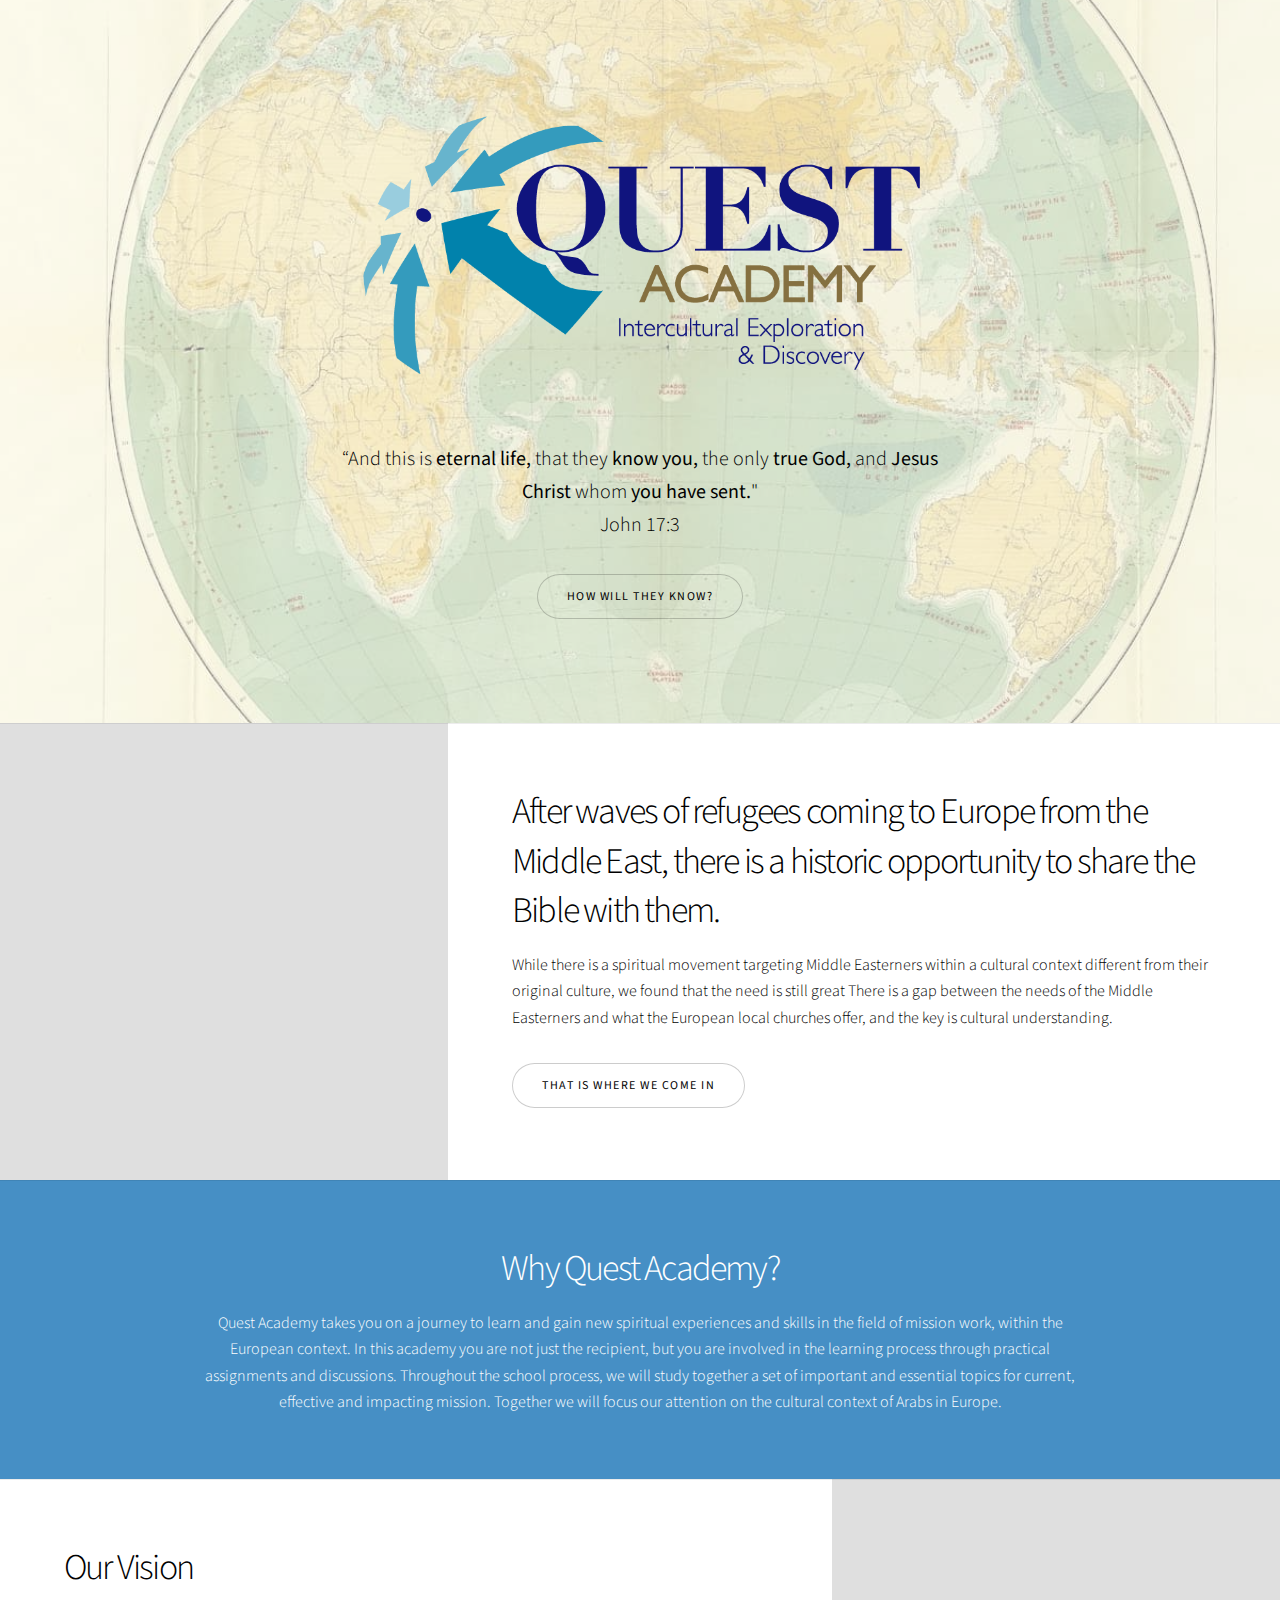
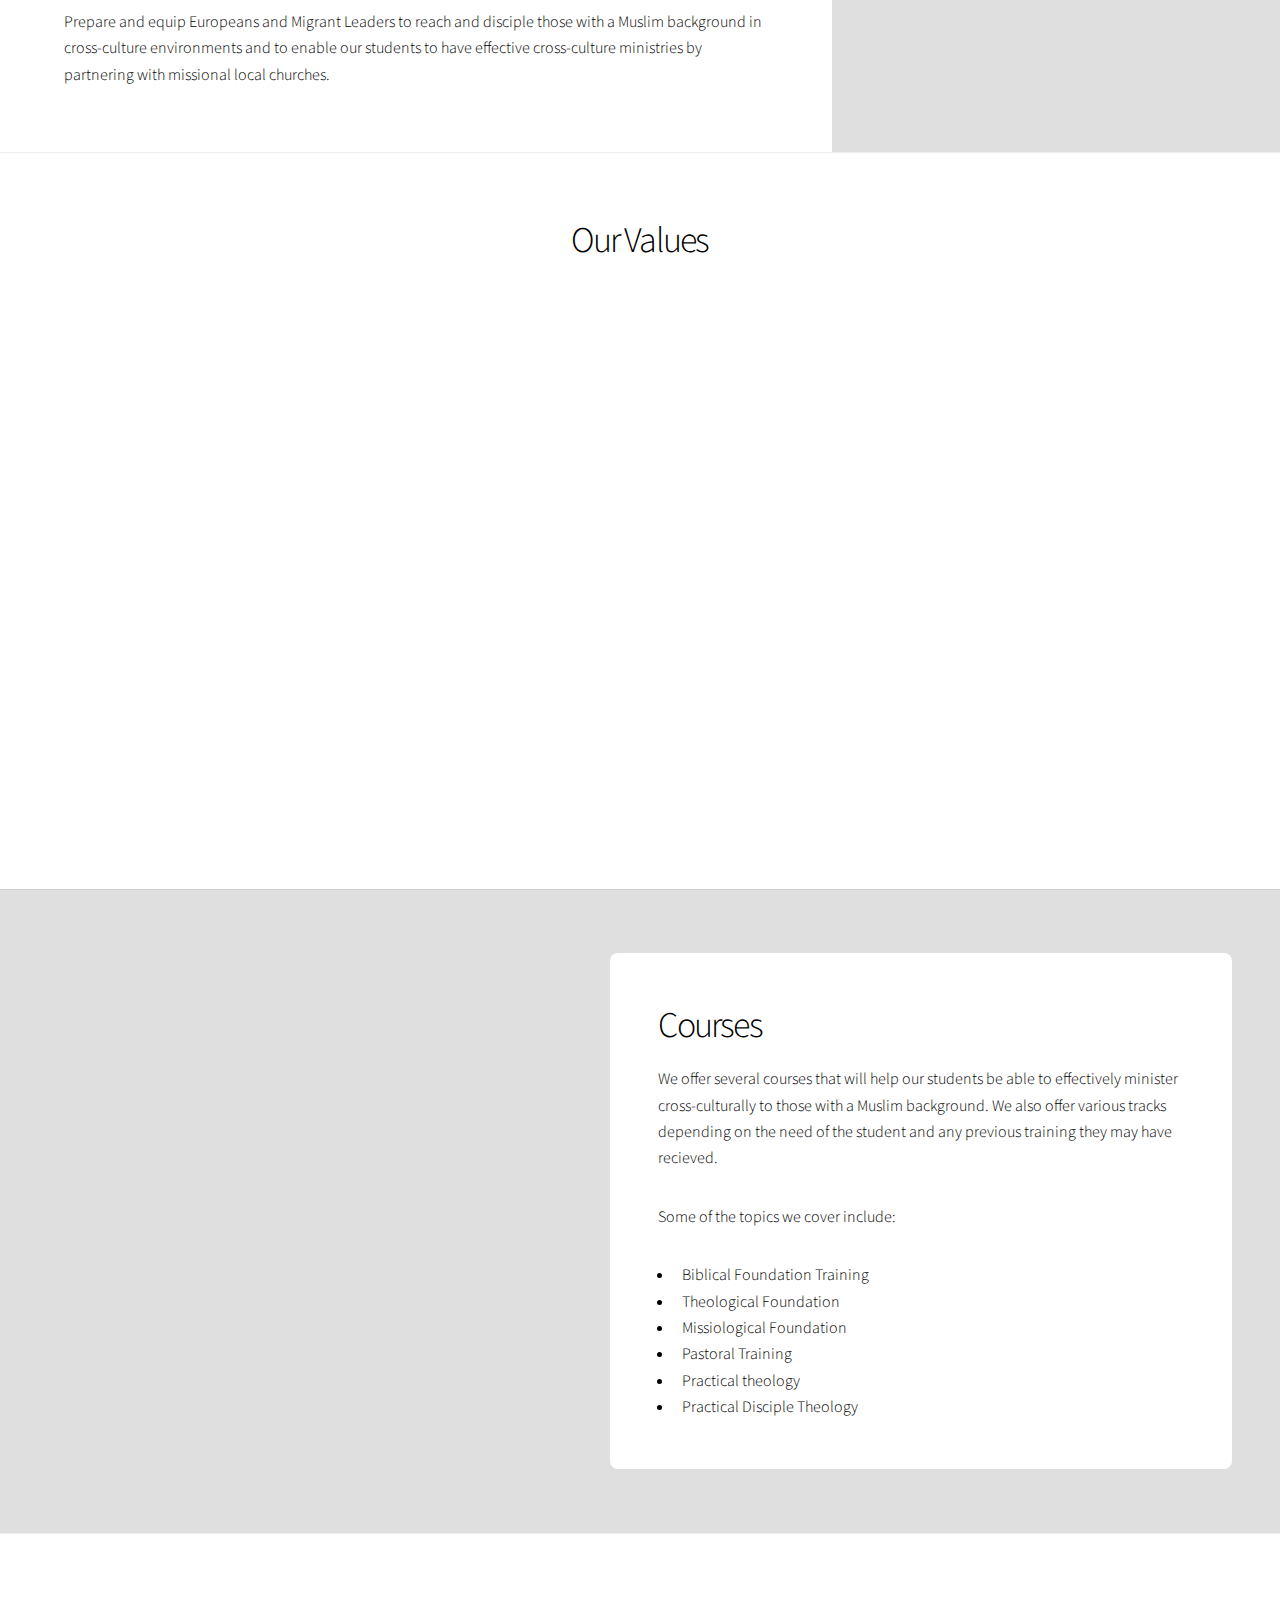
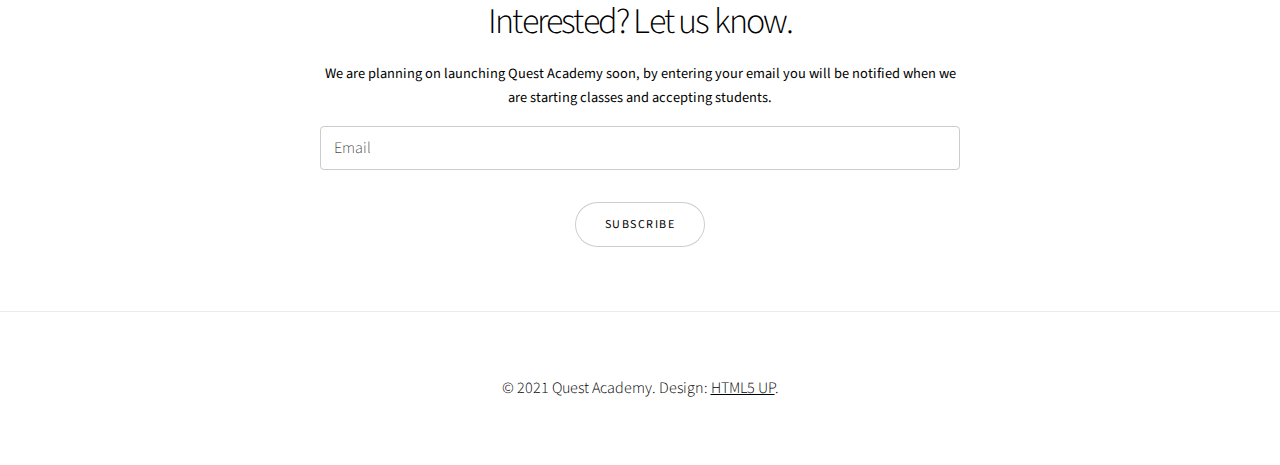
==== index.html @ d9cb5225 "Initial commit" ====
<!DOCTYPE HTML>
<!--
	Story by HTML5 UP
	html5up.net | @ajlkn
	Free for personal and commercial use under the CCA 3.0 license (html5up.net/license)
-->
<html>
	<head>
		<title>Quest Academy</title>
		<meta charset="utf-8" />
		<meta name="viewport" content="width=device-width, initial-scale=1, user-scalable=no" />
		<link rel="stylesheet" href="assets/css/main.css" />
		<noscript><link rel="stylesheet" href="assets/css/noscript.css" /></noscript>
	</head>
	<body class="is-preload">

		<!-- Wrapper -->
			<div id="wrapper" class="divided">

				<!-- Top -->
					<section class="banner style5 orient-left content-align-center image-position-center onload-image-fade-in onload-content-fade-right">
						<div class="content">
                            
							<img src="images/qa-logo.png" style="width: 100%" alt="" />
						
                            <p class="major">“And this is <strong>eternal life,</strong> that they <strong>know you,</strong> the only <strong>true God,</strong> and <strong>Jesus Christ</strong> whom <strong>you have sent.</strong>"<br>John 17:3 </p>
							<ul class="actions stacked">
							  <li><a href="#first" class="button big wide smooth-scroll-middle">How Will They Know?</a></li>
						  </ul>
						</div>
						<div class="image">
							<img src="images/top.jpg" alt="" />
						</div>
					</section>

				<!-- Info -->
					<section class="spotlight style1 orient-right content-align-left image-position-center onscroll-image-fade-in" id="first">
						<div class="content">
							<h2>After waves of refugees coming to Europe from the Middle East, there is a historic opportunity to share the Bible with them.</h2>
							<p> While there is a spiritual movement targeting Middle Easterners within a cultural context different from their original culture, we found that the need is still great There is a gap between the needs of the Middle Easterners and what the European  local churches offer, and the key is cultural understanding.</p>
							<ul class="actions stacked">
							  <li><a href="#second" class="button smooth-scroll-middle">That is where we come in</a></li>
							</ul>
						</div>
						<div class="image">
							<img src="images/eu.jpg" class="fit" alt="" />
						</div>
					</section>

				<!-- Why -->
					<section id="second" class="wrapper style1 align-center color1">
                        <div class="inner">
                        <header>
                            <h2>Why Quest Academy?</h2>
                        </header>
						<div class="content">
							
							<p>Quest Academy takes you on a journey to learn and gain new spiritual experiences and skills in the field of mission work, within the European context. In this academy you are not just the recipient, but you are involved in the learning process through practical assignments and discussions. 
Throughout the school process, we will study together a set of important and essential topics for current, effective and impacting mission. Together we will focus our attention on the cultural context of Arabs in Europe. 
</p>
					</div>		
					</section>

				<!-- Vision -->
					<section class="spotlight style1 orient-left content-align-left image-position-center onscroll-image-fade-in">
						<div class="content">
							<h2>Our Vision</h2>
							<p>Prepare and equip Europeans and Migrant Leaders to reach and disciple those with a Muslim background in cross-culture environments and to enable our students to have effective cross-culture ministries by partnering with missional local churches.</p>
						</div>
						<div class="image">
							<img src="https://source.unsplash.com/MX0erXb3Mms/2400x1600" alt="" />
						</div>
					</section>
				
				<!-- Values -->
					<section class="wrapper style1 align-center">
						<div class="inner">
							<h2>Our Values</h2>
							<div class="items style3 big onscroll-fade-in">
								<section>
									<span class="icon style2 solid major fa-bible"></span>
									<h3>Biblical basis:</h3>
									<p>The Bible is the basis of academic education and a lived spiritual life.</p>
								</section>
								<section>
									<span class="icon solid style2 major fa-university"></span>
									<h3>Education:</h3>
									<p>Gain knowledge and wisdom through academic research and substantive discussions.</p>
								</section>
                                <section>
									<span class="icon solid style2 major fa-hand-holding-heart"></span>
									<h3>Practical experience:</h3>
									<p>Practice and application of knowledge to acquire skills and build cumulative experiences.</p>
								</section>
                                <section>
									<span class="icon solid style2 major fa-handshake"></span>
									<h3>Relationships:</h3>
									<p>We believe in love and joint teamwork, networking and cooperation with corporate objectives are among the values of our success.</p>
								</section>
							
							</div>
						</div>
					</section>
                <!-- Courses -->
                    <section class="spotlight style5 orient-right content-align-left image-position-center onscroll-image-fade-in">
                        <div class="content">
                            <h2>Courses</h2>
                            <p>
                                We offer several courses that will help our students be able to effectively minister cross-culturally to those with a Muslim background. We also offer various tracks depending on the need of the student and any previous training they may have recieved.
                            </p>
                            <p>Some of the topics we cover include:</p>
                            <ul>
                                <li>Biblical Foundation Training</li>
                                <li>Theological Foundation</li>
                                <li>Missiological Foundation </li>
                                <li>Pastoral Training </li>
                                <li>Practical theology </li>
                                <li>Practical Disciple Theology</li>
                            </ul>
                        </div>
                        <div class="image">
							<img src="images/courses.jpg" alt="" />
						</div>
                    </section>

				<!-- Contact -->
					<section class="wrapper style1 align-center">
						<div class="inner medium">
							<h2>Interested? Let us know.</h2>
							
                            <!-- Begin Mailchimp Signup Form -->
<div id="mc_embed_signup">
<form action="https://questacademyinternational.us1.list-manage.com/subscribe/post?u=75ea905b2acad8e9fc713eb30&amp;id=ac96e9e968" method="post" id="mc-embedded-subscribe-form" name="mc-embedded-subscribe-form" class="validate" target="_blank" novalidate>
    <div id="mc_embed_signup_scroll" class="fields">
<div class="mc-field-group field">
	<label for="mce-EMAIL">We are planning on launching Quest Academy soon, by entering your email you will be notified when we are starting classes and accepting students.
</label>
	<input type="email" value="" placeholder="Email" name="EMAIL" class="required email" id="mce-EMAIL">
</div>
	<div id="mce-responses" class="clear">
		<div class="response" id="mce-error-response" style="display:none"></div>
		<div class="response" id="mce-success-response" style="display:none"></div>
	</div>    <!-- real people should not fill this in and expect good things - do not remove this or risk form bot signups-->
    <div style="position: absolute; left: -5000px;" aria-hidden="true"><input type="text" name="b_75ea905b2acad8e9fc713eb30_ac96e9e968" tabindex="-1" value=""></div>
    </div>
    <ul class="actions special">
        <li><input type="submit" value="Subscribe" name="subscribe" id="mc-embedded-subscribe submit" class="button"></li>
    </ul>
    
</form>
</div>

<!--End mc_embed_signup-->

						</div>
					</section>

				<!-- Footer -->
					<footer class="wrapper style1 align-center">
					  <div class="inner">
						<!-- <ul class="icons">
								<li><a href="https://www.facebook.com/shelbeyhunt" target="_blank" class="icon brands style2 fa-facebook-f"><span class="label">Facebook</span></a></li>
								<li><a href="https://www.instagram.com/shebhnt/" target="_blank" class="icon brands style2 fa-instagram"><span class="label">Instagram</span></a></li>	
							<li><a href="https://www.youtube.com/c/shelbeyhunt" target="_blank" class="icon brands style2 fa-youtube"><span class="label">Instagram</span></a></li>	
						  </ul> -->   
						  <p>&copy; 2021 Quest Academy. Design: <a href="https://html5up.net">HTML5 UP</a>.</p>
						</div>
					</footer>

			</div>

		<!-- Scripts -->
			<script src="assets/js/jquery.min.js"></script>
			<script src="assets/js/jquery.scrollex.min.js"></script>
			<script src="assets/js/jquery.scrolly.min.js"></script>
			<script src="assets/js/browser.min.js"></script>
			<script src="assets/js/breakpoints.min.js"></script>
			<script src="assets/js/util.js"></script>
			<script src="assets/js/main.js"></script>

	</body>
</html>
---- assets/css/main.css ----
@import url(fontawesome-all.min.css);
@import url("https://fonts.googleapis.com/css?family=Source+Sans+Pro:300,300i,400,400i");

/*
	Story by HTML5 UP
	html5up.net | @ajlkn
	Free for personal and commercial use under the CCA 3.0 license (html5up.net/license)
*/

html, body, div, span, applet, object,
iframe, h1, h2, h3, h4, h5, h6, p, blockquote,
pre, a, abbr, acronym, address, big, cite,
code, del, dfn, em, img, ins, kbd, q, s, samp,
small, strike, strong, sub, sup, tt, var, b,
u, i, center, dl, dt, dd, ol, ul, li, fieldset,
form, label, legend, table, caption, tbody,
tfoot, thead, tr, th, td, article, aside,
canvas, details, embed, figure, figcaption,
footer, header, hgroup, menu, nav, output, ruby,
section, summary, time, mark, audio, video {
	margin: 0;
	padding: 0;
	border: 0;
	font-size: 100%;
	font: inherit;
	vertical-align: baseline;}

article, aside, details, figcaption, figure,
footer, header, hgroup, menu, nav, section {
	display: block;}

body {
	line-height: 1;
}

ol, ul {
	list-style: none;
}

blockquote, q {
	quotes: none;
}

	blockquote:before, blockquote:after, q:before, q:after {
		content: '';
		content: none;
	}

table {
	border-collapse: collapse;
	border-spacing: 0;
}

body {
	-webkit-text-size-adjust: none;
}

mark {
	background-color: transparent;
	color: inherit;
}

input::-moz-focus-inner {
	border: 0;
	padding: 0;
}

input, select, textarea {
	-moz-appearance: none;
	-webkit-appearance: none;
	-ms-appearance: none;
	appearance: none;
}

/* Basic */

	@-ms-viewport {
		width: device-width;
	}

	body {
		-ms-overflow-style: scrollbar;
	}

	@media screen and (max-width: 480px) {

		html, body {
			min-width: 320px;
		}

	}

	html {
		box-sizing: border-box;
	}

	*, *:before, *:after {
		box-sizing: inherit;
	}

	body {
		background: #ffffff;
	}

		body.is-preload *, body.is-preload *:before, body.is-preload *:after {
			-moz-animation: none !important;
			-webkit-animation: none !important;
			-ms-animation: none !important;
			animation: none !important;
			-moz-transition: none !important;
			-webkit-transition: none !important;
			-ms-transition: none !important;
			transition: none !important;
		}

/* Type */

	html {
		font-size: 18pt;
	}

		@media screen and (max-width: 1680px) {

			html {
				font-size: 14pt;
			}

		}

		@media screen and (max-width: 1280px) {

			html {
				font-size: 12pt;
			}

		}

		@media screen and (max-width: 736px) {

			html {
				font-size: 11pt;
			}

		}

		@media screen and (max-width: 360px) {

			html {
				font-size: 10pt;
			}

		}

	body {
		background-color: #ffffff;
		color: #000000;
	}

	body, input, select, textarea {
		font-family: "Source Sans Pro", Helvetica, sans-serif;
		font-size: 1rem;
		font-weight: 300;
		line-height: 1.65;
	}

	a {
		-moz-transition: color 0.2s ease-in-out;
		-webkit-transition: color 0.2s ease-in-out;
		-ms-transition: color 0.2s ease-in-out;
		transition: color 0.2s ease-in-out;
		text-decoration: underline;
	}

		a:hover {
			text-decoration: none;
		}

	strong, b {
		font-weight: 400;
	}

	em, i {
		font-style: italic;
	}

	p {
		margin: 0 0 2rem 0;
	}

		p.major {
			font-size: 1.25rem;
		}

	h1, h2, h3, h4, h5, h6 {
		font-weight: 300;
		line-height: 1.375;
		letter-spacing: -0.05em;
		margin: 0 0 1rem 0;
	}

		h1 a, h2 a, h3 a, h4 a, h5 a, h6 a {
			color: inherit;
			text-decoration: none;
		}

	h1 {
		font-size: 3.5rem;
		line-height: 1.2;
	}

	h2 {
		font-size: 2.25rem;
	}

	h3 {
		font-size: 1.5rem;
	}

	h4 {
		font-size: 1.1rem;
	}

	h5 {
		font-size: 0.9rem;
	}

	h6 {
		font-size: 0.7rem;
	}

	sub {
		font-size: 0.8rem;
		position: relative;
		top: 0.5rem;
	}

	sup {
		font-size: 0.8rem;
		position: relative;
		top: -0.5rem;
	}

	blockquote {
		border-left: solid 4px;
		font-style: italic;
		margin: 0 0 2rem 0;
		padding: 0.5rem 0 0.5rem 2rem;
	}

	code {
		border-radius: 4px;
		font-family: "Courier New", monospace;
		font-size: 0.9em;
		margin: 0 0.25rem;
		padding: 0.25rem 0.325rem;
	}

	pre {
		-webkit-overflow-scrolling: touch;
		font-family: "Courier New", monospace;
		font-size: 0.9em;
		margin: 0 0 2rem 0;
	}

		pre code {
			display: block;
			line-height: 1.5;
			padding: 0.75rem 1rem;
			overflow-x: auto;
		}

	hr {
		border: 0;
		border-bottom: solid 1px;
		margin: 2.5rem 0;
	}

		hr.major {
			margin: 3.5rem 0;
		}

	.align-left {
		text-align: left;
	}

	.align-center {
		text-align: center;
	}

	.align-right {
		text-align: right;
	}

	@media screen and (max-width: 736px) {

		p.major {
			font-size: 1.1rem;
		}

		h1 {
			font-size: 2.5rem;
		}

		h2 {
			font-size: 2rem;
		}

		h3 {
			font-size: 1.25rem;
		}

		h4 {
			font-size: 1rem;
		}

	}

	input, select, textarea {
		color: #000000;
	}

	a {
		color: #000000;
	}

		a:hover {
			color: #47D3E5;
		}

	strong, b {
		color: #000000;
	}

	h1, h2, h3, h4, h5, h6 {
		color: #000000;
	}

	blockquote {
		border-left-color: rgba(0, 0, 0, 0.2);
	}

	code {
		background: rgba(0, 0, 0, 0.05);
		border-color: rgba(0, 0, 0, 0.2);
	}

	hr {
		border-bottom-color: rgba(0, 0, 0, 0.2);
	}

/* Row */

	.row {
		display: flex;
		flex-wrap: wrap;
		box-sizing: border-box;
		align-items: stretch;
	}

		.row > * {
			box-sizing: border-box;
		}

		.row.gtr-uniform > * > :last-child {
			margin-bottom: 0;
		}

		.row.aln-left {
			justify-content: flex-start;
		}

		.row.aln-center {
			justify-content: center;
		}

		.row.aln-right {
			justify-content: flex-end;
		}

		.row.aln-top {
			align-items: flex-start;
		}

		.row.aln-middle {
			align-items: center;
		}

		.row.aln-bottom {
			align-items: flex-end;
		}

		.row > .imp {
			order: -1;
		}

		.row > .col-1 {
			width: 8.33333%;
		}

		.row > .off-1 {
			margin-left: 8.33333%;
		}

		.row > .col-2 {
			width: 16.66667%;
		}

		.row > .off-2 {
			margin-left: 16.66667%;
		}

		.row > .col-3 {
			width: 25%;
		}

		.row > .off-3 {
			margin-left: 25%;
		}

		.row > .col-4 {
			width: 33.33333%;
		}

		.row > .off-4 {
			margin-left: 33.33333%;
		}

		.row > .col-5 {
			width: 41.66667%;
		}

		.row > .off-5 {
			margin-left: 41.66667%;
		}

		.row > .col-6 {
			width: 50%;
		}

		.row > .off-6 {
			margin-left: 50%;
		}

		.row > .col-7 {
			width: 58.33333%;
		}

		.row > .off-7 {
			margin-left: 58.33333%;
		}

		.row > .col-8 {
			width: 66.66667%;
		}

		.row > .off-8 {
			margin-left: 66.66667%;
		}

		.row > .col-9 {
			width: 75%;
		}

		.row > .off-9 {
			margin-left: 75%;
		}

		.row > .col-10 {
			width: 83.33333%;
		}

		.row > .off-10 {
			margin-left: 83.33333%;
		}

		.row > .col-11 {
			width: 91.66667%;
		}

		.row > .off-11 {
			margin-left: 91.66667%;
		}

		.row > .col-12 {
			width: 100%;
		}

		.row > .off-12 {
			margin-left: 100%;
		}

		.row.gtr-0 {
			margin-top: 0;
			margin-left: 0rem;
		}

			.row.gtr-0 > * {
				padding: 0 0 0 0rem;
			}

			.row.gtr-0.gtr-uniform {
				margin-top: 0rem;
			}

				.row.gtr-0.gtr-uniform > * {
					padding-top: 0rem;
				}

		.row.gtr-25 {
			margin-top: 0;
			margin-left: -0.5rem;
		}

			.row.gtr-25 > * {
				padding: 0 0 0 0.5rem;
			}

			.row.gtr-25.gtr-uniform {
				margin-top: -0.5rem;
			}

				.row.gtr-25.gtr-uniform > * {
					padding-top: 0.5rem;
				}

		.row.gtr-50 {
			margin-top: 0;
			margin-left: -1rem;
		}

			.row.gtr-50 > * {
				padding: 0 0 0 1rem;
			}

			.row.gtr-50.gtr-uniform {
				margin-top: -1rem;
			}

				.row.gtr-50.gtr-uniform > * {
					padding-top: 1rem;
				}

		.row {
			margin-top: 0;
			margin-left: -2rem;
		}

			.row > * {
				padding: 0 0 0 2rem;
			}

			.row.gtr-uniform {
				margin-top: -2rem;
			}

				.row.gtr-uniform > * {
					padding-top: 2rem;
				}

		.row.gtr-150 {
			margin-top: 0;
			margin-left: -3rem;
		}

			.row.gtr-150 > * {
				padding: 0 0 0 3rem;
			}

			.row.gtr-150.gtr-uniform {
				margin-top: -3rem;
			}

				.row.gtr-150.gtr-uniform > * {
					padding-top: 3rem;
				}

		.row.gtr-200 {
			margin-top: 0;
			margin-left: -4rem;
		}

			.row.gtr-200 > * {
				padding: 0 0 0 4rem;
			}

			.row.gtr-200.gtr-uniform {
				margin-top: -4rem;
			}

				.row.gtr-200.gtr-uniform > * {
					padding-top: 4rem;
				}

		@media screen and (max-width: 1680px) {

			.row {
				display: flex;
				flex-wrap: wrap;
				box-sizing: border-box;
				align-items: stretch;
			}

				.row > * {
					box-sizing: border-box;
				}

				.row.gtr-uniform > * > :last-child {
					margin-bottom: 0;
				}

				.row.aln-left {
					justify-content: flex-start;
				}

				.row.aln-center {
					justify-content: center;
				}

				.row.aln-right {
					justify-content: flex-end;
				}

				.row.aln-top {
					align-items: flex-start;
				}

				.row.aln-middle {
					align-items: center;
				}

				.row.aln-bottom {
					align-items: flex-end;
				}

				.row > .imp-xlarge {
					order: -1;
				}

				.row > .col-1-xlarge {
					width: 8.33333%;
				}

				.row > .off-1-xlarge {
					margin-left: 8.33333%;
				}

				.row > .col-2-xlarge {
					width: 16.66667%;
				}

				.row > .off-2-xlarge {
					margin-left: 16.66667%;
				}

				.row > .col-3-xlarge {
					width: 25%;
				}

				.row > .off-3-xlarge {
					margin-left: 25%;
				}

				.row > .col-4-xlarge {
					width: 33.33333%;
				}

				.row > .off-4-xlarge {
					margin-left: 33.33333%;
				}

				.row > .col-5-xlarge {
					width: 41.66667%;
				}

				.row > .off-5-xlarge {
					margin-left: 41.66667%;
				}

				.row > .col-6-xlarge {
					width: 50%;
				}

				.row > .off-6-xlarge {
					margin-left: 50%;
				}

				.row > .col-7-xlarge {
					width: 58.33333%;
				}

				.row > .off-7-xlarge {
					margin-left: 58.33333%;
				}

				.row > .col-8-xlarge {
					width: 66.66667%;
				}

				.row > .off-8-xlarge {
					margin-left: 66.66667%;
				}

				.row > .col-9-xlarge {
					width: 75%;
				}

				.row > .off-9-xlarge {
					margin-left: 75%;
				}

				.row > .col-10-xlarge {
					width: 83.33333%;
				}

				.row > .off-10-xlarge {
					margin-left: 83.33333%;
				}

				.row > .col-11-xlarge {
					width: 91.66667%;
				}

				.row > .off-11-xlarge {
					margin-left: 91.66667%;
				}

				.row > .col-12-xlarge {
					width: 100%;
				}

				.row > .off-12-xlarge {
					margin-left: 100%;
				}

				.row.gtr-0 {
					margin-top: 0;
					margin-left: 0rem;
				}

					.row.gtr-0 > * {
						padding: 0 0 0 0rem;
					}

					.row.gtr-0.gtr-uniform {
						margin-top: 0rem;
					}

						.row.gtr-0.gtr-uniform > * {
							padding-top: 0rem;
						}

				.row.gtr-25 {
					margin-top: 0;
					margin-left: -0.5rem;
				}

					.row.gtr-25 > * {
						padding: 0 0 0 0.5rem;
					}

					.row.gtr-25.gtr-uniform {
						margin-top: -0.5rem;
					}

						.row.gtr-25.gtr-uniform > * {
							padding-top: 0.5rem;
						}

				.row.gtr-50 {
					margin-top: 0;
					margin-left: -1rem;
				}

					.row.gtr-50 > * {
						padding: 0 0 0 1rem;
					}

					.row.gtr-50.gtr-uniform {
						margin-top: -1rem;
					}

						.row.gtr-50.gtr-uniform > * {
							padding-top: 1rem;
						}

				.row {
					margin-top: 0;
					margin-left: -2rem;
				}

					.row > * {
						padding: 0 0 0 2rem;
					}

					.row.gtr-uniform {
						margin-top: -2rem;
					}

						.row.gtr-uniform > * {
							padding-top: 2rem;
						}

				.row.gtr-150 {
					margin-top: 0;
					margin-left: -3rem;
				}

					.row.gtr-150 > * {
						padding: 0 0 0 3rem;
					}

					.row.gtr-150.gtr-uniform {
						margin-top: -3rem;
					}

						.row.gtr-150.gtr-uniform > * {
							padding-top: 3rem;
						}

				.row.gtr-200 {
					margin-top: 0;
					margin-left: -4rem;
				}

					.row.gtr-200 > * {
						padding: 0 0 0 4rem;
					}

					.row.gtr-200.gtr-uniform {
						margin-top: -4rem;
					}

						.row.gtr-200.gtr-uniform > * {
							padding-top: 4rem;
						}

		}

		@media screen and (max-width: 1280px) {

			.row {
				display: flex;
				flex-wrap: wrap;
				box-sizing: border-box;
				align-items: stretch;
			}

				.row > * {
					box-sizing: border-box;
				}

				.row.gtr-uniform > * > :last-child {
					margin-bottom: 0;
				}

				.row.aln-left {
					justify-content: flex-start;
				}

				.row.aln-center {
					justify-content: center;
				}

				.row.aln-right {
					justify-content: flex-end;
				}

				.row.aln-top {
					align-items: flex-start;
				}

				.row.aln-middle {
					align-items: center;
				}

				.row.aln-bottom {
					align-items: flex-end;
				}

				.row > .imp-large {
					order: -1;
				}

				.row > .col-1-large {
					width: 8.33333%;
				}

				.row > .off-1-large {
					margin-left: 8.33333%;
				}

				.row > .col-2-large {
					width: 16.66667%;
				}

				.row > .off-2-large {
					margin-left: 16.66667%;
				}

				.row > .col-3-large {
					width: 25%;
				}

				.row > .off-3-large {
					margin-left: 25%;
				}

				.row > .col-4-large {
					width: 33.33333%;
				}

				.row > .off-4-large {
					margin-left: 33.33333%;
				}

				.row > .col-5-large {
					width: 41.66667%;
				}

				.row > .off-5-large {
					margin-left: 41.66667%;
				}

				.row > .col-6-large {
					width: 50%;
				}

				.row > .off-6-large {
					margin-left: 50%;
				}

				.row > .col-7-large {
					width: 58.33333%;
				}

				.row > .off-7-large {
					margin-left: 58.33333%;
				}

				.row > .col-8-large {
					width: 66.66667%;
				}

				.row > .off-8-large {
					margin-left: 66.66667%;
				}

				.row > .col-9-large {
					width: 75%;
				}

				.row > .off-9-large {
					margin-left: 75%;
				}

				.row > .col-10-large {
					width: 83.33333%;
				}

				.row > .off-10-large {
					margin-left: 83.33333%;
				}

				.row > .col-11-large {
					width: 91.66667%;
				}

				.row > .off-11-large {
					margin-left: 91.66667%;
				}

				.row > .col-12-large {
					width: 100%;
				}

				.row > .off-12-large {
					margin-left: 100%;
				}

				.row.gtr-0 {
					margin-top: 0;
					margin-left: 0rem;
				}

					.row.gtr-0 > * {
						padding: 0 0 0 0rem;
					}

					.row.gtr-0.gtr-uniform {
						margin-top: 0rem;
					}

						.row.gtr-0.gtr-uniform > * {
							padding-top: 0rem;
						}

				.row.gtr-25 {
					margin-top: 0;
					margin-left: -0.5rem;
				}

					.row.gtr-25 > * {
						padding: 0 0 0 0.5rem;
					}

					.row.gtr-25.gtr-uniform {
						margin-top: -0.5rem;
					}

						.row.gtr-25.gtr-uniform > * {
							padding-top: 0.5rem;
						}

				.row.gtr-50 {
					margin-top: 0;
					margin-left: -1rem;
				}

					.row.gtr-50 > * {
						padding: 0 0 0 1rem;
					}

					.row.gtr-50.gtr-uniform {
						margin-top: -1rem;
					}

						.row.gtr-50.gtr-uniform > * {
							padding-top: 1rem;
						}

				.row {
					margin-top: 0;
					margin-left: -2rem;
				}

					.row > * {
						padding: 0 0 0 2rem;
					}

					.row.gtr-uniform {
						margin-top: -2rem;
					}

						.row.gtr-uniform > * {
							padding-top: 2rem;
						}

				.row.gtr-150 {
					margin-top: 0;
					margin-left: -3rem;
				}

					.row.gtr-150 > * {
						padding: 0 0 0 3rem;
					}

					.row.gtr-150.gtr-uniform {
						margin-top: -3rem;
					}

						.row.gtr-150.gtr-uniform > * {
							padding-top: 3rem;
						}

				.row.gtr-200 {
					margin-top: 0;
					margin-left: -4rem;
				}

					.row.gtr-200 > * {
						padding: 0 0 0 4rem;
					}

					.row.gtr-200.gtr-uniform {
						margin-top: -4rem;
					}

						.row.gtr-200.gtr-uniform > * {
							padding-top: 4rem;
						}

		}

		@media screen and (max-width: 980px) {

			.row {
				display: flex;
				flex-wrap: wrap;
				box-sizing: border-box;
				align-items: stretch;
			}

				.row > * {
					box-sizing: border-box;
				}

				.row.gtr-uniform > * > :last-child {
					margin-bottom: 0;
				}

				.row.aln-left {
					justify-content: flex-start;
				}

				.row.aln-center {
					justify-content: center;
				}

				.row.aln-right {
					justify-content: flex-end;
				}

				.row.aln-top {
					align-items: flex-start;
				}

				.row.aln-middle {
					align-items: center;
				}

				.row.aln-bottom {
					align-items: flex-end;
				}

				.row > .imp-medium {
					order: -1;
				}

				.row > .col-1-medium {
					width: 8.33333%;
				}

				.row > .off-1-medium {
					margin-left: 8.33333%;
				}

				.row > .col-2-medium {
					width: 16.66667%;
				}

				.row > .off-2-medium {
					margin-left: 16.66667%;
				}

				.row > .col-3-medium {
					width: 25%;
				}

				.row > .off-3-medium {
					margin-left: 25%;
				}

				.row > .col-4-medium {
					width: 33.33333%;
				}

				.row > .off-4-medium {
					margin-left: 33.33333%;
				}

				.row > .col-5-medium {
					width: 41.66667%;
				}

				.row > .off-5-medium {
					margin-left: 41.66667%;
				}

				.row > .col-6-medium {
					width: 50%;
				}

				.row > .off-6-medium {
					margin-left: 50%;
				}

				.row > .col-7-medium {
					width: 58.33333%;
				}

				.row > .off-7-medium {
					margin-left: 58.33333%;
				}

				.row > .col-8-medium {
					width: 66.66667%;
				}

				.row > .off-8-medium {
					margin-left: 66.66667%;
				}

				.row > .col-9-medium {
					width: 75%;
				}

				.row > .off-9-medium {
					margin-left: 75%;
				}

				.row > .col-10-medium {
					width: 83.33333%;
				}

				.row > .off-10-medium {
					margin-left: 83.33333%;
				}

				.row > .col-11-medium {
					width: 91.66667%;
				}

				.row > .off-11-medium {
					margin-left: 91.66667%;
				}

				.row > .col-12-medium {
					width: 100%;
				}

				.row > .off-12-medium {
					margin-left: 100%;
				}

				.row.gtr-0 {
					margin-top: 0;
					margin-left: 0rem;
				}

					.row.gtr-0 > * {
						padding: 0 0 0 0rem;
					}

					.row.gtr-0.gtr-uniform {
						margin-top: 0rem;
					}

						.row.gtr-0.gtr-uniform > * {
							padding-top: 0rem;
						}

				.row.gtr-25 {
					margin-top: 0;
					margin-left: -0.5rem;
				}

					.row.gtr-25 > * {
						padding: 0 0 0 0.5rem;
					}

					.row.gtr-25.gtr-uniform {
						margin-top: -0.5rem;
					}

						.row.gtr-25.gtr-uniform > * {
							padding-top: 0.5rem;
						}

				.row.gtr-50 {
					margin-top: 0;
					margin-left: -1rem;
				}

					.row.gtr-50 > * {
						padding: 0 0 0 1rem;
					}

					.row.gtr-50.gtr-uniform {
						margin-top: -1rem;
					}

						.row.gtr-50.gtr-uniform > * {
							padding-top: 1rem;
						}

				.row {
					margin-top: 0;
					margin-left: -2rem;
				}

					.row > * {
						padding: 0 0 0 2rem;
					}

					.row.gtr-uniform {
						margin-top: -2rem;
					}

						.row.gtr-uniform > * {
							padding-top: 2rem;
						}

				.row.gtr-150 {
					margin-top: 0;
					margin-left: -3rem;
				}

					.row.gtr-150 > * {
						padding: 0 0 0 3rem;
					}

					.row.gtr-150.gtr-uniform {
						margin-top: -3rem;
					}

						.row.gtr-150.gtr-uniform > * {
							padding-top: 3rem;
						}

				.row.gtr-200 {
					margin-top: 0;
					margin-left: -4rem;
				}

					.row.gtr-200 > * {
						padding: 0 0 0 4rem;
					}

					.row.gtr-200.gtr-uniform {
						margin-top: -4rem;
					}

						.row.gtr-200.gtr-uniform > * {
							padding-top: 4rem;
						}

		}

		@media screen and (max-width: 736px) {

			.row {
				display: flex;
				flex-wrap: wrap;
				box-sizing: border-box;
				align-items: stretch;
			}

				.row > * {
					box-sizing: border-box;
				}

				.row.gtr-uniform > * > :last-child {
					margin-bottom: 0;
				}

				.row.aln-left {
					justify-content: flex-start;
				}

				.row.aln-center {
					justify-content: center;
				}

				.row.aln-right {
					justify-content: flex-end;
				}

				.row.aln-top {
					align-items: flex-start;
				}

				.row.aln-middle {
					align-items: center;
				}

				.row.aln-bottom {
					align-items: flex-end;
				}

				.row > .imp-small {
					order: -1;
				}

				.row > .col-1-small {
					width: 8.33333%;
				}

				.row > .off-1-small {
					margin-left: 8.33333%;
				}

				.row > .col-2-small {
					width: 16.66667%;
				}

				.row > .off-2-small {
					margin-left: 16.66667%;
				}

				.row > .col-3-small {
					width: 25%;
				}

				.row > .off-3-small {
					margin-left: 25%;
				}

				.row > .col-4-small {
					width: 33.33333%;
				}

				.row > .off-4-small {
					margin-left: 33.33333%;
				}

				.row > .col-5-small {
					width: 41.66667%;
				}

				.row > .off-5-small {
					margin-left: 41.66667%;
				}

				.row > .col-6-small {
					width: 50%;
				}

				.row > .off-6-small {
					margin-left: 50%;
				}

				.row > .col-7-small {
					width: 58.33333%;
				}

				.row > .off-7-small {
					margin-left: 58.33333%;
				}

				.row > .col-8-small {
					width: 66.66667%;
				}

				.row > .off-8-small {
					margin-left: 66.66667%;
				}

				.row > .col-9-small {
					width: 75%;
				}

				.row > .off-9-small {
					margin-left: 75%;
				}

				.row > .col-10-small {
					width: 83.33333%;
				}

				.row > .off-10-small {
					margin-left: 83.33333%;
				}

				.row > .col-11-small {
					width: 91.66667%;
				}

				.row > .off-11-small {
					margin-left: 91.66667%;
				}

				.row > .col-12-small {
					width: 100%;
				}

				.row > .off-12-small {
					margin-left: 100%;
				}

				.row.gtr-0 {
					margin-top: 0;
					margin-left: 0rem;
				}

					.row.gtr-0 > * {
						padding: 0 0 0 0rem;
					}

					.row.gtr-0.gtr-uniform {
						margin-top: 0rem;
					}

						.row.gtr-0.gtr-uniform > * {
							padding-top: 0rem;
						}

				.row.gtr-25 {
					margin-top: 0;
					margin-left: -0.5rem;
				}

					.row.gtr-25 > * {
						padding: 0 0 0 0.5rem;
					}

					.row.gtr-25.gtr-uniform {
						margin-top: -0.5rem;
					}

						.row.gtr-25.gtr-uniform > * {
							padding-top: 0.5rem;
						}

				.row.gtr-50 {
					margin-top: 0;
					margin-left: -1rem;
				}

					.row.gtr-50 > * {
						padding: 0 0 0 1rem;
					}

					.row.gtr-50.gtr-uniform {
						margin-top: -1rem;
					}

						.row.gtr-50.gtr-uniform > * {
							padding-top: 1rem;
						}

				.row {
					margin-top: 0;
					margin-left: -2rem;
				}

					.row > * {
						padding: 0 0 0 2rem;
					}

					.row.gtr-uniform {
						margin-top: -2rem;
					}

						.row.gtr-uniform > * {
							padding-top: 2rem;
						}

				.row.gtr-150 {
					margin-top: 0;
					margin-left: -3rem;
				}

					.row.gtr-150 > * {
						padding: 0 0 0 3rem;
					}

					.row.gtr-150.gtr-uniform {
						margin-top: -3rem;
					}

						.row.gtr-150.gtr-uniform > * {
							padding-top: 3rem;
						}

				.row.gtr-200 {
					margin-top: 0;
					margin-left: -4rem;
				}

					.row.gtr-200 > * {
						padding: 0 0 0 4rem;
					}

					.row.gtr-200.gtr-uniform {
						margin-top: -4rem;
					}

						.row.gtr-200.gtr-uniform > * {
							padding-top: 4rem;
						}

		}

		@media screen and (max-width: 480px) {

			.row {
				display: flex;
				flex-wrap: wrap;
				box-sizing: border-box;
				align-items: stretch;
			}

				.row > * {
					box-sizing: border-box;
				}

				.row.gtr-uniform > * > :last-child {
					margin-bottom: 0;
				}

				.row.aln-left {
					justify-content: flex-start;
				}

				.row.aln-center {
					justify-content: center;
				}

				.row.aln-right {
					justify-content: flex-end;
				}

				.row.aln-top {
					align-items: flex-start;
				}

				.row.aln-middle {
					align-items: center;
				}

				.row.aln-bottom {
					align-items: flex-end;
				}

				.row > .imp-xsmall {
					order: -1;
				}

				.row > .col-1-xsmall {
					width: 8.33333%;
				}

				.row > .off-1-xsmall {
					margin-left: 8.33333%;
				}

				.row > .col-2-xsmall {
					width: 16.66667%;
				}

				.row > .off-2-xsmall {
					margin-left: 16.66667%;
				}

				.row > .col-3-xsmall {
					width: 25%;
				}

				.row > .off-3-xsmall {
					margin-left: 25%;
				}

				.row > .col-4-xsmall {
					width: 33.33333%;
				}

				.row > .off-4-xsmall {
					margin-left: 33.33333%;
				}

				.row > .col-5-xsmall {
					width: 41.66667%;
				}

				.row > .off-5-xsmall {
					margin-left: 41.66667%;
				}

				.row > .col-6-xsmall {
					width: 50%;
				}

				.row > .off-6-xsmall {
					margin-left: 50%;
				}

				.row > .col-7-xsmall {
					width: 58.33333%;
				}

				.row > .off-7-xsmall {
					margin-left: 58.33333%;
				}

				.row > .col-8-xsmall {
					width: 66.66667%;
				}

				.row > .off-8-xsmall {
					margin-left: 66.66667%;
				}

				.row > .col-9-xsmall {
					width: 75%;
				}

				.row > .off-9-xsmall {
					margin-left: 75%;
				}

				.row > .col-10-xsmall {
					width: 83.33333%;
				}

				.row > .off-10-xsmall {
					margin-left: 83.33333%;
				}

				.row > .col-11-xsmall {
					width: 91.66667%;
				}

				.row > .off-11-xsmall {
					margin-left: 91.66667%;
				}

				.row > .col-12-xsmall {
					width: 100%;
				}

				.row > .off-12-xsmall {
					margin-left: 100%;
				}

				.row.gtr-0 {
					margin-top: 0;
					margin-left: 0rem;
				}

					.row.gtr-0 > * {
						padding: 0 0 0 0rem;
					}

					.row.gtr-0.gtr-uniform {
						margin-top: 0rem;
					}

						.row.gtr-0.gtr-uniform > * {
							padding-top: 0rem;
						}

				.row.gtr-25 {
					margin-top: 0;
					margin-left: -0.5rem;
				}

					.row.gtr-25 > * {
						padding: 0 0 0 0.5rem;
					}

					.row.gtr-25.gtr-uniform {
						margin-top: -0.5rem;
					}

						.row.gtr-25.gtr-uniform > * {
							padding-top: 0.5rem;
						}

				.row.gtr-50 {
					margin-top: 0;
					margin-left: -1rem;
				}

					.row.gtr-50 > * {
						padding: 0 0 0 1rem;
					}

					.row.gtr-50.gtr-uniform {
						margin-top: -1rem;
					}

						.row.gtr-50.gtr-uniform > * {
							padding-top: 1rem;
						}

				.row {
					margin-top: 0;
					margin-left: -2rem;
				}

					.row > * {
						padding: 0 0 0 2rem;
					}

					.row.gtr-uniform {
						margin-top: -2rem;
					}

						.row.gtr-uniform > * {
							padding-top: 2rem;
						}

				.row.gtr-150 {
					margin-top: 0;
					margin-left: -3rem;
				}

					.row.gtr-150 > * {
						padding: 0 0 0 3rem;
					}

					.row.gtr-150.gtr-uniform {
						margin-top: -3rem;
					}

						.row.gtr-150.gtr-uniform > * {
							padding-top: 3rem;
						}

				.row.gtr-200 {
					margin-top: 0;
					margin-left: -4rem;
				}

					.row.gtr-200 > * {
						padding: 0 0 0 4rem;
					}

					.row.gtr-200.gtr-uniform {
						margin-top: -4rem;
					}

						.row.gtr-200.gtr-uniform > * {
							padding-top: 4rem;
						}

		}

		@media screen and (max-width: 360px) {

			.row {
				display: flex;
				flex-wrap: wrap;
				box-sizing: border-box;
				align-items: stretch;
			}

				.row > * {
					box-sizing: border-box;
				}

				.row.gtr-uniform > * > :last-child {
					margin-bottom: 0;
				}

				.row.aln-left {
					justify-content: flex-start;
				}

				.row.aln-center {
					justify-content: center;
				}

				.row.aln-right {
					justify-content: flex-end;
				}

				.row.aln-top {
					align-items: flex-start;
				}

				.row.aln-middle {
					align-items: center;
				}

				.row.aln-bottom {
					align-items: flex-end;
				}

				.row > .imp-xxsmall {
					order: -1;
				}

				.row > .col-1-xxsmall {
					width: 8.33333%;
				}

				.row > .off-1-xxsmall {
					margin-left: 8.33333%;
				}

				.row > .col-2-xxsmall {
					width: 16.66667%;
				}

				.row > .off-2-xxsmall {
					margin-left: 16.66667%;
				}

				.row > .col-3-xxsmall {
					width: 25%;
				}

				.row > .off-3-xxsmall {
					margin-left: 25%;
				}

				.row > .col-4-xxsmall {
					width: 33.33333%;
				}

				.row > .off-4-xxsmall {
					margin-left: 33.33333%;
				}

				.row > .col-5-xxsmall {
					width: 41.66667%;
				}

				.row > .off-5-xxsmall {
					margin-left: 41.66667%;
				}

				.row > .col-6-xxsmall {
					width: 50%;
				}

				.row > .off-6-xxsmall {
					margin-left: 50%;
				}

				.row > .col-7-xxsmall {
					width: 58.33333%;
				}

				.row > .off-7-xxsmall {
					margin-left: 58.33333%;
				}

				.row > .col-8-xxsmall {
					width: 66.66667%;
				}

				.row > .off-8-xxsmall {
					margin-left: 66.66667%;
				}

				.row > .col-9-xxsmall {
					width: 75%;
				}

				.row > .off-9-xxsmall {
					margin-left: 75%;
				}

				.row > .col-10-xxsmall {
					width: 83.33333%;
				}

				.row > .off-10-xxsmall {
					margin-left: 83.33333%;
				}

				.row > .col-11-xxsmall {
					width: 91.66667%;
				}

				.row > .off-11-xxsmall {
					margin-left: 91.66667%;
				}

				.row > .col-12-xxsmall {
					width: 100%;
				}

				.row > .off-12-xxsmall {
					margin-left: 100%;
				}

				.row.gtr-0 {
					margin-top: 0;
					margin-left: 0rem;
				}

					.row.gtr-0 > * {
						padding: 0 0 0 0rem;
					}

					.row.gtr-0.gtr-uniform {
						margin-top: 0rem;
					}

						.row.gtr-0.gtr-uniform > * {
							padding-top: 0rem;
						}

				.row.gtr-25 {
					margin-top: 0;
					margin-left: -0.5rem;
				}

					.row.gtr-25 > * {
						padding: 0 0 0 0.5rem;
					}

					.row.gtr-25.gtr-uniform {
						margin-top: -0.5rem;
					}

						.row.gtr-25.gtr-uniform > * {
							padding-top: 0.5rem;
						}

				.row.gtr-50 {
					margin-top: 0;
					margin-left: -1rem;
				}

					.row.gtr-50 > * {
						padding: 0 0 0 1rem;
					}

					.row.gtr-50.gtr-uniform {
						margin-top: -1rem;
					}

						.row.gtr-50.gtr-uniform > * {
							padding-top: 1rem;
						}

				.row {
					margin-top: 0;
					margin-left: -2rem;
				}

					.row > * {
						padding: 0 0 0 2rem;
					}

					.row.gtr-uniform {
						margin-top: -2rem;
					}

						.row.gtr-uniform > * {
							padding-top: 2rem;
						}

				.row.gtr-150 {
					margin-top: 0;
					margin-left: -3rem;
				}

					.row.gtr-150 > * {
						padding: 0 0 0 3rem;
					}

					.row.gtr-150.gtr-uniform {
						margin-top: -3rem;
					}

						.row.gtr-150.gtr-uniform > * {
							padding-top: 3rem;
						}

				.row.gtr-200 {
					margin-top: 0;
					margin-left: -4rem;
				}

					.row.gtr-200 > * {
						padding: 0 0 0 4rem;
					}

					.row.gtr-200.gtr-uniform {
						margin-top: -4rem;
					}

						.row.gtr-200.gtr-uniform > * {
							padding-top: 4rem;
						}

		}

/* Box */

	.box {
		border-radius: 4px;
		border: solid 1px;
		margin-bottom: 2rem;
		padding: 1.5rem;
	}

		.box > :last-child,
		.box > :last-child > :last-child,
		.box > :last-child > :last-child > :last-child {
			margin-bottom: 0;
		}

		.box.alt {
			border: 0;
			border-radius: 0;
			padding: 0;
		}

	.box {
		border-color: rgba(0, 0, 0, 0.2);
	}

/* Button */

	input[type="submit"],
	input[type="reset"],
	input[type="button"],
	button,
	.button {
		-moz-appearance: none;
		-webkit-appearance: none;
		-ms-appearance: none;
		appearance: none;
		-moz-transition: background-color 0.2s ease-in-out, box-shadow 0.2s ease-in-out, color 0.2s ease-in-out;
		-webkit-transition: background-color 0.2s ease-in-out, box-shadow 0.2s ease-in-out, color 0.2s ease-in-out;
		-ms-transition: background-color 0.2s ease-in-out, box-shadow 0.2s ease-in-out, color 0.2s ease-in-out;
		transition: background-color 0.2s ease-in-out, box-shadow 0.2s ease-in-out, color 0.2s ease-in-out;
		border: 0;
		cursor: pointer;
		display: inline-block;
		font-weight: 400;
		letter-spacing: 0.125em;
		text-align: center;
		text-decoration: none;
		text-transform: uppercase;
		white-space: nowrap;
		font-size: 0.75rem;
		max-width: 20rem;
		height: 3.75em;
		line-height: 3.75em;
		border-radius: 3.75em;
		padding: 0 2.5em;
		text-overflow: ellipsis;
		overflow: hidden;
	}

		input[type="submit"].icon:before,
		input[type="reset"].icon:before,
		input[type="button"].icon:before,
		button.icon:before,
		.button.icon:before {
			margin-right: 0.5rem;
		}

		input[type="submit"].fit,
		input[type="reset"].fit,
		input[type="button"].fit,
		button.fit,
		.button.fit {
			width: 100%;
		}

		input[type="submit"].small,
		input[type="reset"].small,
		input[type="button"].small,
		button.small,
		.button.small {
			font-size: 0.6rem;
			height: 3.325em;
			line-height: 3.325em;
			border-radius: 3.325em;
			padding: 0 2em;
		}

		input[type="submit"].large,
		input[type="reset"].large,
		input[type="button"].large,
		button.large,
		.button.large {
			font-size: 0.8rem;
			height: 4em;
			line-height: 4em;
			border-radius: 4em;
			padding: 0 3em;
		}

		input[type="submit"].wide,
		input[type="reset"].wide,
		input[type="button"].wide,
		button.wide,
		.button.wide {
			min-width: 14em;
		}

		input[type="submit"].disabled, input[type="submit"]:disabled,
		input[type="reset"].disabled,
		input[type="reset"]:disabled,
		input[type="button"].disabled,
		input[type="button"]:disabled,
		button.disabled,
		button:disabled,
		.button.disabled,
		.button:disabled {
			pointer-events: none;
			opacity: 0.25;
		}

	input[type="submit"],
	input[type="reset"],
	input[type="button"],
	button,
	.button {
		background-color: transparent;
		box-shadow: inset 0 0 0 1px rgba(0, 0, 0, 0.2);
		color: #000000 !important;
	}

		input[type="submit"]:hover,
		input[type="reset"]:hover,
		input[type="button"]:hover,
		button:hover,
		.button:hover {
			box-shadow: inset 0 0 0 1px #47D3E5;
			color: #47D3E5 !important;
		}

		input[type="submit"]:active,
		input[type="reset"]:active,
		input[type="button"]:active,
		button:active,
		.button:active {
			background-color: rgba(71, 211, 229, 0.2);
			box-shadow: inset 0 0 0 1px #47D3E5;
			color: #47D3E5 !important;
		}

		input[type="submit"].primary,
		input[type="reset"].primary,
		input[type="button"].primary,
		button.primary,
		.button.primary {
			background-color: #000000;
			box-shadow: none;
			color: #ffffff !important;
		}

			input[type="submit"].primary:hover,
			input[type="reset"].primary:hover,
			input[type="button"].primary:hover,
			button.primary:hover,
			.button.primary:hover {
				background-color: #47D3E5;
			}

			input[type="submit"].primary:active,
			input[type="reset"].primary:active,
			input[type="button"].primary:active,
			button.primary:active,
			.button.primary:active {
				background-color: #1ebdd1;
			}

/* Form */

	form {
		margin: 0 0 2rem 0;
	}

		form > :last-child {
			margin-bottom: 0;
		}

		form > .fields {
			display: -moz-flex;
			display: -webkit-flex;
			display: -ms-flex;
			display: flex;
			-moz-flex-wrap: wrap;
			-webkit-flex-wrap: wrap;
			-ms-flex-wrap: wrap;
			flex-wrap: wrap;
			width: calc(100% + 3rem);
			margin: -1.5rem 0 2rem -1.5rem;
		}

			form > .fields > .field {
				-moz-flex-grow: 0;
				-webkit-flex-grow: 0;
				-ms-flex-grow: 0;
				flex-grow: 0;
				-moz-flex-shrink: 0;
				-webkit-flex-shrink: 0;
				-ms-flex-shrink: 0;
				flex-shrink: 0;
				padding: 1.5rem 0 0 1.5rem;
				width: calc(100% - 1.5rem);
			}

				form > .fields > .field.half {
					width: calc(50% - 0.75rem);
				}

				form > .fields > .field.third {
					width: calc(100%/3 - 0.5rem);
				}

				form > .fields > .field.quarter {
					width: calc(25% - 0.375rem);
				}

		@media screen and (max-width: 480px) {

			form > .fields {
				width: calc(100% + 3rem);
				margin: -1.5rem 0 2rem -1.5rem;
			}

				form > .fields > .field {
					padding: 1.5rem 0 0 1.5rem;
					width: calc(100% - 1.5rem);
				}

					form > .fields > .field.half {
						width: calc(100% - 1.5rem);
					}

					form > .fields > .field.third {
						width: calc(100% - 1.5rem);
					}

					form > .fields > .field.quarter {
						width: calc(100% - 1.5rem);
					}

		}

	label {
		display: block;
		font-size: 0.9rem;
		font-weight: 400;
		margin: 0 0 1rem 0;
	}

	input[type="text"],
	input[type="password"],
	input[type="email"],
	input[type="tel"],
	input[type="search"],
	input[type="url"],
	select,
	textarea {
		-moz-appearance: none;
		-webkit-appearance: none;
		-ms-appearance: none;
		appearance: none;
		background-color: transparent;
		border-radius: 4px;
		border: none;
		border: solid 1px;
		color: inherit;
		display: block;
		outline: 0;
		padding: 0 0.825rem;
		text-decoration: none;
		width: 100%;
	}

		input[type="text"]:invalid,
		input[type="password"]:invalid,
		input[type="email"]:invalid,
		input[type="tel"]:invalid,
		input[type="search"]:invalid,
		input[type="url"]:invalid,
		select:invalid,
		textarea:invalid {
			box-shadow: none;
		}

	select {
		background-size: 1.25rem;
		background-repeat: no-repeat;
		background-position: calc(100% - 1rem) center;
		height: 2.75rem;
		padding-right: 2.75rem;
		text-overflow: ellipsis;
	}

		select:focus::-ms-value {
			background-color: transparent;
		}

		select::-ms-expand {
			display: none;
		}

	input[type="text"],
	input[type="password"],
	input[type="email"],
	input[type="tel"],
	input[type="search"],
	input[type="url"],
	select {
		height: 2.75rem;
	}

	textarea {
		padding: 0.75rem 1rem;
	}

	input[type="checkbox"],
	input[type="radio"] {
		-moz-appearance: none;
		-webkit-appearance: none;
		-ms-appearance: none;
		appearance: none;
		display: block;
		float: left;
		margin-right: -2rem;
		opacity: 0;
		width: 1rem;
		z-index: -1;
	}

		input[type="checkbox"] + label,
		input[type="radio"] + label {
			text-decoration: none;
			-moz-user-select: none;
			-webkit-user-select: none;
			-ms-user-select: none;
			user-select: none;
			cursor: pointer;
			display: inline-block;
			font-size: 1rem;
			font-weight: 300;
			padding-left: 2.4rem;
			padding-right: 0.75rem;
			position: relative;
			margin-bottom: 0;
		}

			input[type="checkbox"] + label:before,
			input[type="radio"] + label:before {
				-moz-osx-font-smoothing: grayscale;
				-webkit-font-smoothing: antialiased;
				display: inline-block;
				font-style: normal;
				font-variant: normal;
				text-rendering: auto;
				line-height: 1;
				text-transform: none !important;
				font-family: 'Font Awesome 5 Free';
				font-weight: 900;
			}

			input[type="checkbox"] + label:before,
			input[type="radio"] + label:before {
				border-radius: 4px;
				border: solid 1px;
				content: '';
				display: inline-block;
				font-size: 0.8rem;
				height: 1.65rem;
				left: 0;
				line-height: 1.65rem;
				position: absolute;
				text-align: center;
				top: 0;
				width: 1.65rem;
			}

		input[type="checkbox"]:checked + label:before,
		input[type="radio"]:checked + label:before {
			content: '\f00c';
		}

	input[type="checkbox"] + label:before {
		border-radius: 4px;
	}

	input[type="radio"] + label:before {
		border-radius: 100%;
	}

	::-webkit-input-placeholder {
		opacity: 1.0;
	}

	:-moz-placeholder {
		opacity: 1.0;
	}

	::-moz-placeholder {
		opacity: 1.0;
	}

	:-ms-input-placeholder {
		opacity: 1.0;
	}

	label {
		color: #000000;
	}

	input[type="text"],
	input[type="password"],
	input[type="email"],
	input[type="tel"],
	input[type="search"],
	input[type="url"],
	select,
	textarea {
		border-color: rgba(0, 0, 0, 0.2);
	}

		input[type="text"]:focus,
		input[type="password"]:focus,
		input[type="email"]:focus,
		input[type="tel"]:focus,
		input[type="search"]:focus,
		input[type="url"]:focus,
		select:focus,
		textarea:focus {
			border-color: #47D3E5;
			box-shadow: 0 0 0 1px #47D3E5;
		}

	select {
		background-image: url("data:image/svg+xml;charset=utf8,%3Csvg xmlns='http://www.w3.org/2000/svg' width='40' height='40' preserveAspectRatio='none' viewBox='0 0 40 40'%3E%3Cpath d='M9.4,12.3l10.4,10.4l10.4-10.4c0.2-0.2,0.5-0.4,0.9-0.4c0.3,0,0.6,0.1,0.9,0.4l3.3,3.3c0.2,0.2,0.4,0.5,0.4,0.9 c0,0.4-0.1,0.6-0.4,0.9L20.7,31.9c-0.2,0.2-0.5,0.4-0.9,0.4c-0.3,0-0.6-0.1-0.9-0.4L4.3,17.3c-0.2-0.2-0.4-0.5-0.4-0.9 c0-0.4,0.1-0.6,0.4-0.9l3.3-3.3c0.2-0.2,0.5-0.4,0.9-0.4S9.1,12.1,9.4,12.3z' fill='rgba(0, 0, 0, 0.2)' /%3E%3C/svg%3E");
	}

		select option {
			color: #000000;
			background: #ffffff;
		}

	input[type="checkbox"] + label,
	input[type="radio"] + label {
		color: #000000;
	}

		input[type="checkbox"] + label:before,
		input[type="radio"] + label:before {
			border-color: rgba(0, 0, 0, 0.2);
		}

	input[type="checkbox"]:checked + label:before,
	input[type="radio"]:checked + label:before {
		background-color: #000000;
		border-color: #000000;
		color: #ffffff;
	}

	input[type="checkbox"]:focus + label:before,
	input[type="radio"]:focus + label:before {
		border-color: #47D3E5;
		box-shadow: 0 0 0 1px #47D3E5;
	}

	::-webkit-input-placeholder {
		color: rgba(0, 0, 0, 0.75) !important;
	}

	:-moz-placeholder {
		color: rgba(0, 0, 0, 0.75) !important;
	}

	::-moz-placeholder {
		color: rgba(0, 0, 0, 0.75) !important;
	}

	:-ms-input-placeholder {
		color: rgba(0, 0, 0, 0.75) !important;
	}

/* Icon */

	.icon {
		text-decoration: none;
		border-bottom: none;
		position: relative;
		text-align: center;
	}

		.icon:before {
			-moz-osx-font-smoothing: grayscale;
			-webkit-font-smoothing: antialiased;
			display: inline-block;
			font-style: normal;
			font-variant: normal;
			text-rendering: auto;
			line-height: 1;
			text-transform: none !important;
			font-family: 'Font Awesome 5 Free';
			font-weight: 400;
		}

		.icon > .label {
			display: none;
		}

		.icon:before {
			line-height: inherit;
		}

		.icon.solid:before {
			font-weight: 900;
		}

		.icon.brands:before {
			font-family: 'Font Awesome 5 Brands';
		}

		.icon.style2:before {
			border-radius: 2.75em;
			display: inline-block;
			height: 2.75em;
			line-height: 2.75em;
			width: 2.75em;
		}

		.icon.major {
			display: block;
			margin: 0 0 1rem 0;
		}

			.icon.major:before {
				font-size: 1.25rem;
			}

	a.icon.style2:before {
		-moz-transition: background-color 0.2s ease-in-out, box-shadow 0.2s ease-in-out, color 0.2s ease-in-out;
		-webkit-transition: background-color 0.2s ease-in-out, box-shadow 0.2s ease-in-out, color 0.2s ease-in-out;
		-ms-transition: background-color 0.2s ease-in-out, box-shadow 0.2s ease-in-out, color 0.2s ease-in-out;
		transition: background-color 0.2s ease-in-out, box-shadow 0.2s ease-in-out, color 0.2s ease-in-out;
	}

	.icon.style2:before {
		box-shadow: inset 0 0 0 1px rgba(0, 0, 0, 0.2);
	}

	a.icon.style2:hover:before {
		box-shadow: inset 0 0 0 1px #47D3E5;
		color: #47D3E5;
	}

	a.icon.style2:active:before {
		background-color: rgba(71, 211, 229, 0.1);
		box-shadow: inset 0 0 0 1px #47D3E5;
		color: #47D3E5;
	}

/* Image */

	.image {
		border: 0;
		border-radius: 4px;
		display: inline-block;
		position: relative;
	}

		.image img {
			display: block;
			border-radius: 4px;
		}

		.image.left, .image.right {
			width: 40%;
			max-width: 10rem;
		}

			.image.left img, .image.right img {
				width: 100%;
			}

		.image.left {
			float: left;
			margin: 0 1.5rem 1rem 0;
			top: 0.25rem;
		}

		.image.right {
			float: right;
			margin: 0 0 1rem 1.5rem;
			top: 0.25rem;
		}

		.image.fit {
			display: block;
			margin: 0 0 2rem 0;
			width: 100%;
		}

			.image.fit img {
				width: 100%;
			}

		.image.main {
			display: block;
			margin: 0 0 3rem 0;
			width: 100%;
		}

			.image.main img {
				width: 100%;
			}

/* List */

	ol {
		list-style: decimal;
		margin: 0 0 2rem 0;
		padding-left: 1.25rem;
	}

		ol li {
			padding-left: 0.25rem;
		}

	ul {
		list-style: disc;
		margin: 0 0 2rem 0;
		padding-left: 1rem;
	}

		ul li {
			padding-left: 0.5rem;
		}

		ul.alt {
			list-style: none;
			padding-left: 0;
		}

			ul.alt li {
				border-top: solid 1px;
				padding: 0.5rem 0;
			}

				ul.alt li:first-child {
					border-top: 0;
					padding-top: 0;
				}

	dl {
		margin: 0 0 2rem 0;
	}

		dl dt {
			display: block;
			font-weight: 400;
			margin: 0 0 1rem 0;
		}

		dl dd {
			margin-left: 2rem;
		}

		dl.style2 dt {
			width: 25%;
			float: left;
		}

		dl.style2 dd {
			width: 70%;
			float: left;
		}

		dl.style2:after {
			content: '';
			display: block;
			clear: both;
		}

	ul.alt li {
		border-top-color: rgba(0, 0, 0, 0.2);
	}

/* Actions */

	ul.actions {
		display: -moz-flex;
		display: -webkit-flex;
		display: -ms-flex;
		display: flex;
		cursor: default;
		list-style: none;
		margin-left: -1rem;
		padding-left: 0;
	}

		ul.actions li {
			padding: 0 0 0 1rem;
			vertical-align: middle;
		}

		ul.actions.special {
			-moz-justify-content: center;
			-webkit-justify-content: center;
			-ms-justify-content: center;
			justify-content: center;
			width: 100%;
			margin-left: 0;
		}

			ul.actions.special li:first-child {
				padding-left: 0;
			}

		ul.actions.stacked {
			-moz-flex-direction: column;
			-webkit-flex-direction: column;
			-ms-flex-direction: column;
			flex-direction: column;
			margin-left: 0;
		}

			ul.actions.stacked li {
				padding: 1.3rem 0 0 0;
			}

				ul.actions.stacked li:first-child {
					padding-top: 0;
				}

		ul.actions.fit {
			width: calc(100% + 1rem);
		}

			ul.actions.fit li {
				-moz-flex-grow: 1;
				-webkit-flex-grow: 1;
				-ms-flex-grow: 1;
				flex-grow: 1;
				-moz-flex-shrink: 1;
				-webkit-flex-shrink: 1;
				-ms-flex-shrink: 1;
				flex-shrink: 1;
				width: 100%;
			}

				ul.actions.fit li > * {
					width: 100%;
				}

			ul.actions.fit.stacked {
				width: 100%;
			}

		@media screen and (max-width: 480px) {

			ul.actions:not(.fixed) {
				-moz-flex-direction: column;
				-webkit-flex-direction: column;
				-ms-flex-direction: column;
				flex-direction: column;
				margin-left: 0;
				width: 100% !important;
			}

				ul.actions:not(.fixed) li {
					-moz-flex-grow: 1;
					-webkit-flex-grow: 1;
					-ms-flex-grow: 1;
					flex-grow: 1;
					-moz-flex-shrink: 1;
					-webkit-flex-shrink: 1;
					-ms-flex-shrink: 1;
					flex-shrink: 1;
					padding: 1rem 0 0 0;
					text-align: center;
					width: 100%;
				}

					ul.actions:not(.fixed) li > * {
						width: 100%;
					}

					ul.actions:not(.fixed) li:first-child {
						padding-top: 0;
					}

					ul.actions:not(.fixed) li input[type="submit"],
					ul.actions:not(.fixed) li input[type="reset"],
					ul.actions:not(.fixed) li input[type="button"],
					ul.actions:not(.fixed) li button,
					ul.actions:not(.fixed) li .button {
						width: 100%;
					}

						ul.actions:not(.fixed) li input[type="submit"].icon:before,
						ul.actions:not(.fixed) li input[type="reset"].icon:before,
						ul.actions:not(.fixed) li input[type="button"].icon:before,
						ul.actions:not(.fixed) li button.icon:before,
						ul.actions:not(.fixed) li .button.icon:before {
							margin-left: -0.5rem;
						}

		}

/* Icons */

	ul.icons {
		cursor: default;
		list-style: none;
		padding-left: 0;
	}

		ul.icons li {
			display: inline-block;
			padding: 0 0.75rem 0 0;
		}

			ul.icons li:last-child {
				padding-right: 0;
			}

/* Section/Article */

	section.special, article.special {
		text-align: center;
	}

	header p {
		position: relative;
		margin: -0.65rem 0 1.5rem 0;
		font-style: italic;
	}

	header h1 + p {
		font-size: 1.375rem;
	}

	header h2 + p {
		font-size: 1.25rem;
	}

	header h3 + p {
		font-size: 1.1rem;
	}

	header h4 + p,
	header h5 + p,
	header h6 + p {
		font-size: 0.9rem;
	}

	header p {
		color: rgba(0, 0, 0, 0.75);
	}

/* Table */

	.table-wrapper {
		-webkit-overflow-scrolling: touch;
		margin: 0 0 2rem 0;
		overflow-x: auto;
	}

		.table-wrapper > table {
			margin-bottom: 0;
		}

	table {
		margin: 0 0 2rem 0;
		width: 100%;
	}

		table tbody tr {
			border: solid 1px;
			border-left: 0;
			border-right: 0;
		}

		table td {
			padding: 0.75rem 0.75rem;
		}

		table th {
			font-size: 0.9rem;
			font-weight: 400;
			padding: 0 0.75rem 0.75rem 0.75rem;
			text-align: left;
		}

		table thead {
			border-bottom: solid 2px;
		}

		table tfoot {
			border-top: solid 2px;
		}

		table.alt {
			border-collapse: separate;
		}

			table.alt tbody tr td {
				border: solid 1px;
				border-left-width: 0;
				border-top-width: 0;
			}

				table.alt tbody tr td:first-child {
					border-left-width: 1px;
				}

			table.alt tbody tr:first-child td {
				border-top-width: 1px;
			}

			table.alt thead {
				border-bottom: 0;
			}

			table.alt tfoot {
				border-top: 0;
			}

		table.fixed {
			table-layout: fixed;
		}

	table tbody tr {
		border-color: rgba(0, 0, 0, 0.2);
	}

		table tbody tr:nth-child(2n + 1) {
			background-color: rgba(0, 0, 0, 0.05);
		}

		table tbody tr.alt {
			background-color: rgba(0, 0, 0, 0.05) !important;
		}

	table th {
		color: #000000;
	}

	table thead {
		border-bottom-color: rgba(0, 0, 0, 0.2);
	}

	table tfoot {
		border-top-color: rgba(0, 0, 0, 0.2);
	}

	table.alt tbody tr td {
		border-color: rgba(0, 0, 0, 0.2);
	}

	table.uniform tbody tr:nth-child(2n + 1) {
		background-color: transparent;
	}

/* Banner (transitions) */

	.banner.onload-content-fade-up .content {
		-moz-transition: opacity 0.75s ease-in-out, -moz-transform 0.75s ease-in-out;
		-webkit-transition: opacity 0.75s ease-in-out, -webkit-transform 0.75s ease-in-out;
		-ms-transition: opacity 0.75s ease-in-out, -ms-transform 0.75s ease-in-out;
		transition: opacity 0.75s ease-in-out, transform 0.75s ease-in-out;
	}

	body.is-preload .banner.onload-content-fade-up .content {
		-moz-transform: translateY(1rem);
		-webkit-transform: translateY(1rem);
		-ms-transform: translateY(1rem);
		transform: translateY(1rem);
		opacity: 0;
	}

	.banner.onload-content-fade-down .content {
		-moz-transition: opacity 0.75s ease-in-out, -moz-transform 0.75s ease-in-out;
		-webkit-transition: opacity 0.75s ease-in-out, -webkit-transform 0.75s ease-in-out;
		-ms-transition: opacity 0.75s ease-in-out, -ms-transform 0.75s ease-in-out;
		transition: opacity 0.75s ease-in-out, transform 0.75s ease-in-out;
	}

	body.is-preload .banner.onload-content-fade-down .content {
		-moz-transform: translateY(-1rem);
		-webkit-transform: translateY(-1rem);
		-ms-transform: translateY(-1rem);
		transform: translateY(-1rem);
		opacity: 0;
	}

	.banner.onload-content-fade-left .content {
		-moz-transition: opacity 0.75s ease-in-out, -moz-transform 0.75s ease-in-out;
		-webkit-transition: opacity 0.75s ease-in-out, -webkit-transform 0.75s ease-in-out;
		-ms-transition: opacity 0.75s ease-in-out, -ms-transform 0.75s ease-in-out;
		transition: opacity 0.75s ease-in-out, transform 0.75s ease-in-out;
	}

	body.is-preload .banner.onload-content-fade-left .content {
		-moz-transform: translateX(1rem);
		-webkit-transform: translateX(1rem);
		-ms-transform: translateX(1rem);
		transform: translateX(1rem);
		opacity: 0;
	}

	.banner.onload-content-fade-right .content {
		-moz-transition: opacity 0.75s ease-in-out, -moz-transform 0.75s ease-in-out;
		-webkit-transition: opacity 0.75s ease-in-out, -webkit-transform 0.75s ease-in-out;
		-ms-transition: opacity 0.75s ease-in-out, -ms-transform 0.75s ease-in-out;
		transition: opacity 0.75s ease-in-out, transform 0.75s ease-in-out;
	}

	body.is-preload .banner.onload-content-fade-right .content {
		-moz-transform: translateX(-1rem);
		-webkit-transform: translateX(-1rem);
		-ms-transform: translateX(-1rem);
		transform: translateX(-1rem);
		opacity: 0;
	}

	.banner.onload-content-fade-in .content {
		-moz-transition: opacity 0.75s ease-in-out;
		-webkit-transition: opacity 0.75s ease-in-out;
		-ms-transition: opacity 0.75s ease-in-out;
		transition: opacity 0.75s ease-in-out;
	}

	body.is-preload .banner.onload-content-fade-in .content {
		opacity: 0;
	}

	.banner.onload-image-fade-up .image {
		-moz-transition: opacity 0.75s ease-in-out, -moz-transform 0.75s ease-in-out;
		-webkit-transition: opacity 0.75s ease-in-out, -webkit-transform 0.75s ease-in-out;
		-ms-transition: opacity 0.75s ease-in-out, -ms-transform 0.75s ease-in-out;
		transition: opacity 0.75s ease-in-out, transform 0.75s ease-in-out;
	}

		.banner.onload-image-fade-up .image img {
			-moz-transition: opacity 0.75s ease-in-out;
			-webkit-transition: opacity 0.75s ease-in-out;
			-ms-transition: opacity 0.75s ease-in-out;
			transition: opacity 0.75s ease-in-out;
			-moz-transition-delay: 0.5625s;
			-webkit-transition-delay: 0.5625s;
			-ms-transition-delay: 0.5625s;
			transition-delay: 0.5625s;
		}

	body.is-preload .banner.onload-image-fade-up .image {
		-moz-transform: translateY(1rem);
		-webkit-transform: translateY(1rem);
		-ms-transform: translateY(1rem);
		transform: translateY(1rem);
		opacity: 0;
	}

		body.is-preload .banner.onload-image-fade-up .image img {
			opacity: 0;
		}

	.banner.onload-image-fade-down .image {
		-moz-transition: opacity 0.75s ease-in-out, -moz-transform 0.75s ease-in-out;
		-webkit-transition: opacity 0.75s ease-in-out, -webkit-transform 0.75s ease-in-out;
		-ms-transition: opacity 0.75s ease-in-out, -ms-transform 0.75s ease-in-out;
		transition: opacity 0.75s ease-in-out, transform 0.75s ease-in-out;
	}

		.banner.onload-image-fade-down .image img {
			-moz-transition: opacity 0.75s ease-in-out;
			-webkit-transition: opacity 0.75s ease-in-out;
			-ms-transition: opacity 0.75s ease-in-out;
			transition: opacity 0.75s ease-in-out;
			-moz-transition-delay: 0.5625s;
			-webkit-transition-delay: 0.5625s;
			-ms-transition-delay: 0.5625s;
			transition-delay: 0.5625s;
		}

	body.is-preload .banner.onload-image-fade-down .image {
		-moz-transform: translateY(-1rem);
		-webkit-transform: translateY(-1rem);
		-ms-transform: translateY(-1rem);
		transform: translateY(-1rem);
		opacity: 0;
	}

		body.is-preload .banner.onload-image-fade-down .image img {
			opacity: 0;
		}

	.banner.onload-image-fade-left .image {
		-moz-transition: opacity 0.75s ease-in-out, -moz-transform 0.75s ease-in-out;
		-webkit-transition: opacity 0.75s ease-in-out, -webkit-transform 0.75s ease-in-out;
		-ms-transition: opacity 0.75s ease-in-out, -ms-transform 0.75s ease-in-out;
		transition: opacity 0.75s ease-in-out, transform 0.75s ease-in-out;
	}

		.banner.onload-image-fade-left .image img {
			-moz-transition: opacity 0.75s ease-in-out;
			-webkit-transition: opacity 0.75s ease-in-out;
			-ms-transition: opacity 0.75s ease-in-out;
			transition: opacity 0.75s ease-in-out;
			-moz-transition-delay: 0.5625s;
			-webkit-transition-delay: 0.5625s;
			-ms-transition-delay: 0.5625s;
			transition-delay: 0.5625s;
		}

	body.is-preload .banner.onload-image-fade-left .image {
		-moz-transform: translateX(1rem);
		-webkit-transform: translateX(1rem);
		-ms-transform: translateX(1rem);
		transform: translateX(1rem);
		opacity: 0;
	}

		body.is-preload .banner.onload-image-fade-left .image img {
			opacity: 0;
		}

	.banner.onload-image-fade-right .image {
		-moz-transition: opacity 0.75s ease-in-out, -moz-transform 0.75s ease-in-out;
		-webkit-transition: opacity 0.75s ease-in-out, -webkit-transform 0.75s ease-in-out;
		-ms-transition: opacity 0.75s ease-in-out, -ms-transform 0.75s ease-in-out;
		transition: opacity 0.75s ease-in-out, transform 0.75s ease-in-out;
	}

		.banner.onload-image-fade-right .image img {
			-moz-transition: opacity 0.75s ease-in-out;
			-webkit-transition: opacity 0.75s ease-in-out;
			-ms-transition: opacity 0.75s ease-in-out;
			transition: opacity 0.75s ease-in-out;
			-moz-transition-delay: 0.5625s;
			-webkit-transition-delay: 0.5625s;
			-ms-transition-delay: 0.5625s;
			transition-delay: 0.5625s;
		}

	body.is-preload .banner.onload-image-fade-right .image {
		-moz-transform: translateX(-1rem);
		-webkit-transform: translateX(-1rem);
		-ms-transform: translateX(-1rem);
		transform: translateX(-1rem);
		opacity: 0;
	}

		body.is-preload .banner.onload-image-fade-right .image img {
			opacity: 0;
		}

	.banner.onload-image-fade-in .image img {
		-moz-transition: opacity 0.75s ease-in-out;
		-webkit-transition: opacity 0.75s ease-in-out;
		-ms-transition: opacity 0.75s ease-in-out;
		transition: opacity 0.75s ease-in-out;
	}

	body.is-preload .banner.onload-image-fade-in .image img {
		opacity: 0;
	}

	.banner.onscroll-content-fade-up .content {
		-moz-transition: opacity 0.75s ease-in-out, -moz-transform 0.75s ease-in-out;
		-webkit-transition: opacity 0.75s ease-in-out, -webkit-transform 0.75s ease-in-out;
		-ms-transition: opacity 0.75s ease-in-out, -ms-transform 0.75s ease-in-out;
		transition: opacity 0.75s ease-in-out, transform 0.75s ease-in-out;
	}

	.banner.onscroll-content-fade-up.is-inactive .content {
		-moz-transform: translateY(1rem);
		-webkit-transform: translateY(1rem);
		-ms-transform: translateY(1rem);
		transform: translateY(1rem);
		opacity: 0;
	}

	.banner.onscroll-content-fade-down .content {
		-moz-transition: opacity 0.75s ease-in-out, -moz-transform 0.75s ease-in-out;
		-webkit-transition: opacity 0.75s ease-in-out, -webkit-transform 0.75s ease-in-out;
		-ms-transition: opacity 0.75s ease-in-out, -ms-transform 0.75s ease-in-out;
		transition: opacity 0.75s ease-in-out, transform 0.75s ease-in-out;
	}

	.banner.onscroll-content-fade-down.is-inactive .content {
		-moz-transform: translateY(-1rem);
		-webkit-transform: translateY(-1rem);
		-ms-transform: translateY(-1rem);
		transform: translateY(-1rem);
		opacity: 0;
	}

	.banner.onscroll-content-fade-left .content {
		-moz-transition: opacity 0.75s ease-in-out, -moz-transform 0.75s ease-in-out;
		-webkit-transition: opacity 0.75s ease-in-out, -webkit-transform 0.75s ease-in-out;
		-ms-transition: opacity 0.75s ease-in-out, -ms-transform 0.75s ease-in-out;
		transition: opacity 0.75s ease-in-out, transform 0.75s ease-in-out;
	}

	.banner.onscroll-content-fade-left.is-inactive .content {
		-moz-transform: translateX(1rem);
		-webkit-transform: translateX(1rem);
		-ms-transform: translateX(1rem);
		transform: translateX(1rem);
		opacity: 0;
	}

	.banner.onscroll-content-fade-right .content {
		-moz-transition: opacity 0.75s ease-in-out, -moz-transform 0.75s ease-in-out;
		-webkit-transition: opacity 0.75s ease-in-out, -webkit-transform 0.75s ease-in-out;
		-ms-transition: opacity 0.75s ease-in-out, -ms-transform 0.75s ease-in-out;
		transition: opacity 0.75s ease-in-out, transform 0.75s ease-in-out;
	}

	.banner.onscroll-content-fade-right.is-inactive .content {
		-moz-transform: translateX(-1rem);
		-webkit-transform: translateX(-1rem);
		-ms-transform: translateX(-1rem);
		transform: translateX(-1rem);
		opacity: 0;
	}

	.banner.onscroll-content-fade-in .content {
		-moz-transition: opacity 0.75s ease-in-out;
		-webkit-transition: opacity 0.75s ease-in-out;
		-ms-transition: opacity 0.75s ease-in-out;
		transition: opacity 0.75s ease-in-out;
	}

	.banner.onscroll-content-fade-in.is-inactive .content {
		opacity: 0;
	}

	.banner.onscroll-image-fade-up .image {
		-moz-transition: opacity 0.75s ease-in-out, -moz-transform 0.75s ease-in-out;
		-webkit-transition: opacity 0.75s ease-in-out, -webkit-transform 0.75s ease-in-out;
		-ms-transition: opacity 0.75s ease-in-out, -ms-transform 0.75s ease-in-out;
		transition: opacity 0.75s ease-in-out, transform 0.75s ease-in-out;
	}

		.banner.onscroll-image-fade-up .image img {
			-moz-transition: opacity 0.75s ease-in-out;
			-webkit-transition: opacity 0.75s ease-in-out;
			-ms-transition: opacity 0.75s ease-in-out;
			transition: opacity 0.75s ease-in-out;
			-moz-transition-delay: 0.5625s;
			-webkit-transition-delay: 0.5625s;
			-ms-transition-delay: 0.5625s;
			transition-delay: 0.5625s;
		}

	.banner.onscroll-image-fade-up.is-inactive .image {
		-moz-transform: translateY(1rem);
		-webkit-transform: translateY(1rem);
		-ms-transform: translateY(1rem);
		transform: translateY(1rem);
		opacity: 0;
	}

		.banner.onscroll-image-fade-up.is-inactive .image img {
			opacity: 0;
		}

	.banner.onscroll-image-fade-down .image {
		-moz-transition: opacity 0.75s ease-in-out, -moz-transform 0.75s ease-in-out;
		-webkit-transition: opacity 0.75s ease-in-out, -webkit-transform 0.75s ease-in-out;
		-ms-transition: opacity 0.75s ease-in-out, -ms-transform 0.75s ease-in-out;
		transition: opacity 0.75s ease-in-out, transform 0.75s ease-in-out;
	}

		.banner.onscroll-image-fade-down .image img {
			-moz-transition: opacity 0.75s ease-in-out;
			-webkit-transition: opacity 0.75s ease-in-out;
			-ms-transition: opacity 0.75s ease-in-out;
			transition: opacity 0.75s ease-in-out;
			-moz-transition-delay: 0.5625s;
			-webkit-transition-delay: 0.5625s;
			-ms-transition-delay: 0.5625s;
			transition-delay: 0.5625s;
		}

	.banner.onscroll-image-fade-down.is-inactive .image {
		-moz-transform: translateY(-1rem);
		-webkit-transform: translateY(-1rem);
		-ms-transform: translateY(-1rem);
		transform: translateY(-1rem);
		opacity: 0;
	}

		.banner.onscroll-image-fade-down.is-inactive .image img {
			opacity: 0;
		}

	.banner.onscroll-image-fade-left .image {
		-moz-transition: opacity 0.75s ease-in-out, -moz-transform 0.75s ease-in-out;
		-webkit-transition: opacity 0.75s ease-in-out, -webkit-transform 0.75s ease-in-out;
		-ms-transition: opacity 0.75s ease-in-out, -ms-transform 0.75s ease-in-out;
		transition: opacity 0.75s ease-in-out, transform 0.75s ease-in-out;
	}

		.banner.onscroll-image-fade-left .image img {
			-moz-transition: opacity 0.75s ease-in-out;
			-webkit-transition: opacity 0.75s ease-in-out;
			-ms-transition: opacity 0.75s ease-in-out;
			transition: opacity 0.75s ease-in-out;
			-moz-transition-delay: 0.5625s;
			-webkit-transition-delay: 0.5625s;
			-ms-transition-delay: 0.5625s;
			transition-delay: 0.5625s;
		}

	.banner.onscroll-image-fade-left.is-inactive .image {
		-moz-transform: translateX(1rem);
		-webkit-transform: translateX(1rem);
		-ms-transform: translateX(1rem);
		transform: translateX(1rem);
		opacity: 0;
	}

		.banner.onscroll-image-fade-left.is-inactive .image img {
			opacity: 0;
		}

	.banner.onscroll-image-fade-right .image {
		-moz-transition: opacity 0.75s ease-in-out, -moz-transform 0.75s ease-in-out;
		-webkit-transition: opacity 0.75s ease-in-out, -webkit-transform 0.75s ease-in-out;
		-ms-transition: opacity 0.75s ease-in-out, -ms-transform 0.75s ease-in-out;
		transition: opacity 0.75s ease-in-out, transform 0.75s ease-in-out;
	}

		.banner.onscroll-image-fade-right .image img {
			-moz-transition: opacity 0.75s ease-in-out;
			-webkit-transition: opacity 0.75s ease-in-out;
			-ms-transition: opacity 0.75s ease-in-out;
			transition: opacity 0.75s ease-in-out;
			-moz-transition-delay: 0.5625s;
			-webkit-transition-delay: 0.5625s;
			-ms-transition-delay: 0.5625s;
			transition-delay: 0.5625s;
		}

	.banner.onscroll-image-fade-right.is-inactive .image {
		-moz-transform: translateX(-1rem);
		-webkit-transform: translateX(-1rem);
		-ms-transform: translateX(-1rem);
		transform: translateX(-1rem);
		opacity: 0;
	}

		.banner.onscroll-image-fade-right.is-inactive .image img {
			opacity: 0;
		}

	.banner.onscroll-image-fade-in .image img {
		-moz-transition: opacity 0.75s ease-in-out;
		-webkit-transition: opacity 0.75s ease-in-out;
		-ms-transition: opacity 0.75s ease-in-out;
		transition: opacity 0.75s ease-in-out;
	}

	.banner.onscroll-image-fade-in.is-inactive .image img {
		opacity: 0;
	}

/* Banner (style1) */

	.banner.style1 {
		-moz-align-items: -moz-stretch;
		-webkit-align-items: -webkit-stretch;
		-ms-align-items: -ms-stretch;
		align-items: stretch;
		display: -moz-flex;
		display: -webkit-flex;
		display: -ms-flex;
		display: flex;
		-moz-flex-direction: row;
		-webkit-flex-direction: row;
		-ms-flex-direction: row;
		flex-direction: row;
		-moz-justify-content: -moz-flex-end;
		-webkit-justify-content: -webkit-flex-end;
		-ms-justify-content: -ms-flex-end;
		justify-content: flex-end;
		position: relative;
		text-align: left;
		overflow-x: hidden;
	}

		.banner.style1 .content {
			padding: 7rem 7rem 5rem 7rem ;
			-moz-align-self: center;
			-webkit-align-self: center;
			-ms-align-self: center;
			align-self: center;
			-moz-flex-grow: 1;
			-webkit-flex-grow: 1;
			-ms-flex-grow: 1;
			flex-grow: 1;
			-moz-flex-shrink: 1;
			-webkit-flex-shrink: 1;
			-ms-flex-shrink: 1;
			flex-shrink: 1;
			width: 50%;
			max-width: 48rem;
			margin: 0 auto;
		}

		.banner.style1 .image {
			-moz-flex-grow: 0;
			-webkit-flex-grow: 0;
			-ms-flex-grow: 0;
			flex-grow: 0;
			-moz-flex-shrink: 0;
			-webkit-flex-shrink: 0;
			-ms-flex-shrink: 0;
			flex-shrink: 0;
			border-radius: 0;
			width: 50%;
		}

			.banner.style1 .image img {
				-moz-object-fit: cover;
				-webkit-object-fit: cover;
				-ms-object-fit: cover;
				object-fit: cover;
				-moz-object-position: center;
				-webkit-object-position: center;
				-ms-object-position: center;
				object-position: center;
				display: block;
				position: absolute;
				top: 0;
				left: 0;
				width: 100%;
				height: 100%;
				border-radius: 0;
			}

		@media screen and (max-width: 1680px) {

			.banner.style1 .content {
				padding: 5rem 5rem 3rem 5rem ;
			}

		}

		@media screen and (max-width: 1280px) {

			.banner.style1 .content {
				padding: 4rem 4rem 2rem 4rem ;
			}

		}

		@media screen and (max-width: 980px) {

			.banner.style1 .content {
				padding: 3.75rem 3rem 1.75rem 3rem ;
			}

		}

		@media screen and (max-width: 736px) {

			.banner.style1 .content {
				padding: 2.5rem 2rem 0.5rem 2rem ;
			}

		}

		@media screen and (orientation: portrait) {

			.banner.style1 {
				-moz-flex-direction: column-reverse;
				-webkit-flex-direction: column-reverse;
				-ms-flex-direction: column-reverse;
				flex-direction: column-reverse;
				text-align: center;
			}

				.banner.style1 .content {
					display: -moz-flex;
					display: -webkit-flex;
					display: -ms-flex;
					display: flex;
					-moz-flex-direction: column;
					-webkit-flex-direction: column;
					-ms-flex-direction: column;
					flex-direction: column;
					-moz-justify-content: center;
					-webkit-justify-content: center;
					-ms-justify-content: center;
					justify-content: center;
					width: 100%;
					max-width: 100%;
				}

				.banner.style1 .image {
					width: 100%;
					max-width: 100%;
					height: 45vh;
				}

		}

		.banner.style1.fullscreen {
			min-height: 100vh;
		}

			@media screen and (orientation: portrait) {

				.banner.style1.fullscreen .content {
					min-height: 50vh;
				}

				.banner.style1.fullscreen .image {
					height: 50vh;
				}

			}

		.banner.style1.orient-right {
			-moz-flex-direction: row-reverse;
			-webkit-flex-direction: row-reverse;
			-ms-flex-direction: row-reverse;
			flex-direction: row-reverse;
		}

			@media screen and (orientation: portrait) {

				.banner.style1.orient-right {
					-moz-flex-direction: column-reverse;
					-webkit-flex-direction: column-reverse;
					-ms-flex-direction: column-reverse;
					flex-direction: column-reverse;
				}

			}

		.banner.style1.content-align-center {
			text-align: center;
		}

		.banner.style1.content-align-right {
			text-align: right;
		}

			@media screen and (orientation: portrait) {

				.banner.style1.content-align-right {
					text-align: center;
				}

			}

		.banner.style1.image-position-left .image img {
			-moz-object-position: left;
			-webkit-object-position: left;
			-ms-object-position: left;
			object-position: left;
		}

		.banner.style1.image-position-right .image img {
			-moz-object-position: right;
			-webkit-object-position: right;
			-ms-object-position: right;
			object-position: right;
		}

/* Banner (style2) */

	.banner.style2 {
		padding: 5.25rem 5.25rem 3.25rem 5.25rem ;
		-moz-align-items: center;
		-webkit-align-items: center;
		-ms-align-items: center;
		align-items: center;
		display: -moz-flex;
		display: -webkit-flex;
		display: -ms-flex;
		display: flex;
		-moz-justify-content: center;
		-webkit-justify-content: center;
		-ms-justify-content: center;
		justify-content: center;
		background-color: inherit;
		position: relative;
		text-align: center;
		overflow-x: hidden;
	}

		.banner.style2 .content {
			padding: 5.25rem 5.25rem 3.25rem 5.25rem ;
			position: relative;
			width: 40rem;
			max-width: 100%;
			background-color: inherit;
			border-radius: 0.5rem;
			margin-bottom: 2rem;
			z-index: 1;
		}

		.banner.style2 .image {
			-moz-flex-grow: 0;
			-webkit-flex-grow: 0;
			-ms-flex-grow: 0;
			flex-grow: 0;
			-moz-flex-shrink: 0;
			-webkit-flex-shrink: 0;
			-ms-flex-shrink: 0;
			flex-shrink: 0;
			position: absolute;
			width: 100%;
			height: 100%;
			top: 0;
			left: 0;
			border-radius: 0;
		}

			.banner.style2 .image img {
				-moz-object-fit: cover;
				-webkit-object-fit: cover;
				-ms-object-fit: cover;
				object-fit: cover;
				-moz-object-position: center;
				-webkit-object-position: center;
				-ms-object-position: center;
				object-position: center;
				display: block;
				position: absolute;
				top: 0;
				left: 0;
				width: 100%;
				height: 100%;
				border-radius: 0;
			}

		@media screen and (max-width: 1680px) {

			.banner.style2 {
				padding: 3.75rem 3.75rem 1.75rem 3.75rem ;
			}

				.banner.style2 .content {
					padding: 3.75rem 3.75rem 1.75rem 3.75rem ;
				}

		}

		@media screen and (max-width: 1280px) {

			.banner.style2 {
				padding: 4rem 3rem 2rem 3rem ;
			}

				.banner.style2 .content {
					padding: 4rem 3rem 2rem 3rem ;
				}

		}

		@media screen and (max-width: 980px) {

			.banner.style2 {
				padding: 3rem 3rem 1rem 3rem ;
			}

				.banner.style2 .content {
					padding: 3.75rem 2.25rem 1.75rem 2.25rem ;
				}

		}

		@media screen and (max-width: 736px) {

			.banner.style2 {
				padding: 2rem 2rem 0.1rem 2rem ;
			}

				.banner.style2 .content {
					padding: 2.5rem 1.5rem 0.5rem 1.5rem ;
				}

		}

		.banner.style2.fullscreen {
			min-height: 100vh;
		}

		.banner.style2.orient-left {
			-moz-justify-content: -moz-flex-start;
			-webkit-justify-content: -webkit-flex-start;
			-ms-justify-content: -ms-flex-start;
			justify-content: flex-start;
			padding-left: 0;
		}

			.banner.style2.orient-left .content {
				border-top-left-radius: 0;
				border-bottom-left-radius: 0;
			}

		.banner.style2.orient-right {
			-moz-justify-content: -moz-flex-end;
			-webkit-justify-content: -webkit-flex-end;
			-ms-justify-content: -ms-flex-end;
			justify-content: flex-end;
			padding-right: 0;
		}

			.banner.style2.orient-right .content {
				border-top-right-radius: 0;
				border-bottom-right-radius: 0;
			}

		.banner.style2.content-align-left {
			text-align: left;
		}

		.banner.style2.content-align-right {
			text-align: right;
		}

		.banner.style2.image-position-left .image img {
			-moz-object-position: left;
			-webkit-object-position: left;
			-ms-object-position: left;
			object-position: left;
		}

		.banner.style2.image-position-right .image img {
			-moz-object-position: right;
			-webkit-object-position: right;
			-ms-object-position: right;
			object-position: right;
		}

/* Banner (style3) */

	.banner.style3 {
		padding: 7rem 7rem 5rem 7rem ;
		-moz-align-items: center;
		-webkit-align-items: center;
		-ms-align-items: center;
		align-items: center;
		display: -moz-flex;
		display: -webkit-flex;
		display: -ms-flex;
		display: flex;
		-moz-flex-direction: row-reverse;
		-webkit-flex-direction: row-reverse;
		-ms-flex-direction: row-reverse;
		flex-direction: row-reverse;
		-moz-justify-content: center;
		-webkit-justify-content: center;
		-ms-justify-content: center;
		justify-content: center;
		position: relative;
		text-align: left;
		overflow-x: hidden;
	}

		.banner.style3 .content {
			width: 31.5rem;
			max-width: 100%;
		}

		.banner.style3 .image {
			-moz-flex-grow: 0;
			-webkit-flex-grow: 0;
			-ms-flex-grow: 0;
			flex-grow: 0;
			-moz-flex-shrink: 0;
			-webkit-flex-shrink: 0;
			-ms-flex-shrink: 0;
			flex-shrink: 0;
			width: 21rem;
			height: 21rem;
			border-radius: 100%;
			margin: 0 3.5rem 2rem 0;
		}

			.banner.style3 .image img {
				-moz-object-fit: cover;
				-webkit-object-fit: cover;
				-ms-object-fit: cover;
				object-fit: cover;
				-moz-object-position: center;
				-webkit-object-position: center;
				-ms-object-position: center;
				object-position: center;
				display: block;
				width: 100%;
				height: 100%;
				border-radius: 100%;
			}

		@media screen and (max-width: 1680px) {

			.banner.style3 {
				padding: 5rem 5rem 3rem 5rem ;
			}

		}

		@media screen and (max-width: 1280px) {

			.banner.style3 {
				padding: 4rem 4rem 2rem 4rem ;
			}

		}

		@media screen and (max-width: 980px) {

			.banner.style3 {
				padding: 3.75rem 3rem 1.75rem 3rem ;
			}

				.banner.style3 .image {
					width: 18.375rem;
					height: 18.375rem;
				}

		}

		@media screen and (max-width: 736px) {

			.banner.style3 {
				padding: 2.5rem 2rem 0.5rem 2rem ;
				-moz-align-items: -moz-flex-start;
				-webkit-align-items: -webkit-flex-start;
				-ms-align-items: -ms-flex-start;
				align-items: flex-start;
			}

				.banner.style3 .image {
					width: 15.75rem;
					height: 15.75rem;
					margin: 0 2rem 2rem 0;
				}

		}

		@media screen and (orientation: portrait) {

			.banner.style3 {
				-moz-align-items: center;
				-webkit-align-items: center;
				-ms-align-items: center;
				align-items: center;
				-moz-flex-direction: column-reverse;
				-webkit-flex-direction: column-reverse;
				-ms-flex-direction: column-reverse;
				flex-direction: column-reverse;
				text-align: center;
			}

				.banner.style3 .content {
					width: 34rem;
					max-width: 100%;
				}

				.banner.style3 .image {
					margin-right: 0;
				}

		}

		.banner.style3.fullscreen {
			min-height: 100vh;
		}

		.banner.style3.orient-left {
			-moz-flex-direction: row;
			-webkit-flex-direction: row;
			-ms-flex-direction: row;
			flex-direction: row;
		}

			.banner.style3.orient-left .image {
				margin: 0 0 2rem 3.5rem;
			}

			@media screen and (max-width: 736px) {

				.banner.style3.orient-left .image {
					margin: 0 0 2rem 2rem;
				}

			}

			@media screen and (orientation: portrait) {

				.banner.style3.orient-left {
					-moz-flex-direction: column-reverse;
					-webkit-flex-direction: column-reverse;
					-ms-flex-direction: column-reverse;
					flex-direction: column-reverse;
				}

					.banner.style3.orient-left .image {
						margin-left: 0;
					}

			}

		.banner.style3.content-align-center {
			text-align: center;
		}

		.banner.style3.content-align-right {
			text-align: right;
		}

		.banner.style3.image-position-left .image img {
			-moz-object-position: left;
			-webkit-object-position: left;
			-ms-object-position: left;
			object-position: left;
		}

		.banner.style3.image-position-right .image img {
			-moz-object-position: right;
			-webkit-object-position: right;
			-ms-object-position: right;
			object-position: right;
		}

/* Banner (style4) */

	.banner.style4 {
		padding: 7rem 7rem 5rem 7rem ;
		-moz-align-items: center;
		-webkit-align-items: center;
		-ms-align-items: center;
		align-items: center;
		display: -moz-flex;
		display: -webkit-flex;
		display: -ms-flex;
		display: flex;
		-moz-flex-direction: row-reverse;
		-webkit-flex-direction: row-reverse;
		-ms-flex-direction: row-reverse;
		flex-direction: row-reverse;
		-moz-justify-content: center;
		-webkit-justify-content: center;
		-ms-justify-content: center;
		justify-content: center;
		position: relative;
		text-align: left;
		overflow-x: hidden;
	}

		.banner.style4 .content {
			width: 31.5rem;
			max-width: 100%;
		}

		.banner.style4 .image {
			-moz-flex-grow: 0;
			-webkit-flex-grow: 0;
			-ms-flex-grow: 0;
			flex-grow: 0;
			-moz-flex-shrink: 0;
			-webkit-flex-shrink: 0;
			-ms-flex-shrink: 0;
			flex-shrink: 0;
			border-radius: 0;
			border: solid 1px;
			width: 13rem;
			height: 23.11111rem;
			margin-top: 2.5rem;
			margin-bottom: 5rem;
			margin-right: 3.5rem;
		}

			.banner.style4 .image img {
				-moz-object-fit: cover;
				-webkit-object-fit: cover;
				-ms-object-fit: cover;
				object-fit: cover;
				-moz-object-position: center;
				-webkit-object-position: center;
				-ms-object-position: center;
				object-position: center;
				display: block;
				width: 100%;
				height: 100%;
				border-radius: 0;
			}

			.banner.style4 .image:before {
				content: '';
				display: block;
				background-position: center;
				background-repeat: no-repeat;
				border: solid 1px;
				border-bottom: 0;
			}

			.banner.style4 .image:after {
				content: '';
				display: block;
				background-position: center;
				background-repeat: no-repeat;
				border: solid 1px;
				border-top: 0;
			}

			.banner.style4 .image:before {
				height: 2.5rem;
				background-size: 64px 32px;
				margin-top: -2.5rem;
				border-radius: 1rem 1rem 0 0;
			}

			.banner.style4 .image:after {
				height: 3rem;
				background-size: 64px 32px;
				margin-bottom: -3rem;
				border-radius: 0 0 1rem 1rem;
			}

		@media screen and (max-width: 1680px) {

			.banner.style4 {
				padding: 5rem 5rem 3rem 5rem ;
			}

		}

		@media screen and (max-width: 1280px) {

			.banner.style4 {
				padding: 4rem 4rem 2rem 4rem ;
			}

		}

		@media screen and (max-width: 980px) {

			.banner.style4 {
				padding: 3.75rem 3rem 1.75rem 3rem ;
			}

				.banner.style4 .image {
					width: 11.375rem;
					height: 20.22222rem;
					margin-top: 2.1875rem;
					margin-bottom: 4.625rem;
				}

					.banner.style4 .image:before {
						height: 2.1875rem;
						background-size: 56px 28px;
						margin-top: -2.1875rem;
						border-radius: 0.875rem 0.875rem 0 0;
					}

					.banner.style4 .image:after {
						height: 2.625rem;
						background-size: 56px 28px;
						margin-bottom: -2.625rem;
						border-radius: 0 0 0.875rem 0.875rem;
					}

		}

		@media screen and (max-width: 736px) {

			.banner.style4 {
				padding: 2.5rem 2rem 0.5rem 2rem ;
				-moz-align-items: -moz-flex-start;
				-webkit-align-items: -webkit-flex-start;
				-ms-align-items: -ms-flex-start;
				align-items: flex-start;
			}

				.banner.style4 .image {
					width: 8.125rem;
					height: 14.44444rem;
					margin-top: 1.5625rem;
					margin-bottom: 3.875rem;
				}

					.banner.style4 .image:before {
						height: 1.5625rem;
						background-size: 40px 20px;
						margin-top: -1.5625rem;
						border-radius: 0.625rem 0.625rem 0 0;
					}

					.banner.style4 .image:after {
						height: 1.875rem;
						background-size: 40px 20px;
						margin-bottom: -1.875rem;
						border-radius: 0 0 0.625rem 0.625rem;
					}

		}

		@media screen and (orientation: portrait) {

			.banner.style4 {
				-moz-align-items: center;
				-webkit-align-items: center;
				-ms-align-items: center;
				align-items: center;
				-moz-flex-direction: column-reverse;
				-webkit-flex-direction: column-reverse;
				-ms-flex-direction: column-reverse;
				flex-direction: column-reverse;
				text-align: center;
			}

				.banner.style4 .content {
					width: 34rem;
					max-width: 100%;
				}

				.banner.style4 .image {
					margin-right: 0;
					margin-left: 0;
				}

		}

		.banner.style4.fullscreen {
			min-height: 100vh;
		}

		.banner.style4.orient-left {
			-moz-flex-direction: row;
			-webkit-flex-direction: row;
			-ms-flex-direction: row;
			flex-direction: row;
		}

			.banner.style4.orient-left .image {
				margin-right: 0;
				margin-left: 3.5rem;
			}

			@media screen and (orientation: portrait) {

				.banner.style4.orient-left {
					-moz-flex-direction: column-reverse;
					-webkit-flex-direction: column-reverse;
					-ms-flex-direction: column-reverse;
					flex-direction: column-reverse;
				}

					.banner.style4.orient-left .image {
						margin-right: 0;
						margin-left: 0;
					}

			}

		.banner.style4.content-align-center {
			text-align: center;
		}

		.banner.style4.content-align-right {
			text-align: right;
		}

		.banner.style4.image-position-left .image img {
			-moz-object-position: left;
			-webkit-object-position: left;
			-ms-object-position: left;
			object-position: left;
		}

		.banner.style4.image-position-right .image img {
			-moz-object-position: right;
			-webkit-object-position: right;
			-ms-object-position: right;
			object-position: right;
		}

/* Banner (style5) */

	.banner.style5 {
		padding: 7rem 7rem 5rem 7rem ;
		-moz-align-items: center;
		-webkit-align-items: center;
		-ms-align-items: center;
		align-items: center;
		display: -moz-flex;
		display: -webkit-flex;
		display: -ms-flex;
		display: flex;
		-moz-justify-content: center;
		-webkit-justify-content: center;
		-ms-justify-content: center;
		justify-content: center;
		background-color: inherit;
		position: relative;
		text-align: center;
		overflow-x: hidden;
	}

		.banner.style5 .content {
			position: relative;
			width: 40rem;
			max-width: 100%;
			margin-bottom: 2rem;
			z-index: 1;
		}

		.banner.style5 .image {
			-moz-flex-grow: 0;
			-webkit-flex-grow: 0;
			-ms-flex-grow: 0;
			flex-grow: 0;
			-moz-flex-shrink: 0;
			-webkit-flex-shrink: 0;
			-ms-flex-shrink: 0;
			flex-shrink: 0;
			position: absolute;
			width: 100%;
			height: 100%;
			top: 0;
			left: 0;
			border-radius: 0;
			opacity: 0.5;
		}

			.banner.style5 .image img {
				-moz-object-fit: cover;
				-webkit-object-fit: cover;
				-ms-object-fit: cover;
				object-fit: cover;
				-moz-object-position: center;
				-webkit-object-position: center;
				-ms-object-position: center;
				object-position: center;
				display: block;
				position: absolute;
				top: 0;
				left: 0;
				width: 100%;
				height: 100%;
				border-radius: 0;
			}

		@media screen and (max-width: 1680px) {

			.banner.style5 {
				padding: 5rem 5rem 3rem 5rem ;
			}

		}

		@media screen and (max-width: 1280px) {

			.banner.style5 {
				padding: 4rem 4rem 2rem 4rem ;
			}

		}

		@media screen and (max-width: 980px) {

			.banner.style5 {
				padding: 3.75rem 3rem 1.75rem 3rem ;
			}

		}

		@media screen and (max-width: 736px) {

			.banner.style5 {
				padding: 2.5rem 2rem 0.5rem 2rem ;
			}

		}

		.banner.style5.fullscreen {
			min-height: 100vh;
		}

		.banner.style5.content-align-left {
			text-align: left;
		}

		.banner.style5.content-align-right {
			text-align: right;
		}

		.banner.style5.image-position-left .image img {
			-moz-object-position: left;
			-webkit-object-position: left;
			-ms-object-position: left;
			object-position: left;
		}

		.banner.style5.image-position-right .image img {
			-moz-object-position: right;
			-webkit-object-position: right;
			-ms-object-position: right;
			object-position: right;
		}

	.banner .image {
		background-color: rgba(0, 0, 0, 0.125);
	}

	.banner.invert .image {
		background-color: rgba(255, 255, 255, 0.125);
	}

	.banner.style4 .image {
		border-color: rgba(0, 0, 0, 0.2);
		background-color: rgba(0, 0, 0, 0.2);
		border-width: 0;
	}

		.banner.style4 .image:before {
			background-image: url("data:image/svg+xml;charset=utf8,%3Csvg xmlns='http://www.w3.org/2000/svg' xmlns:xlink='http://www.w3.org/1999/xlink' width='64px' height='32px' viewBox='0 0 64 32' zoomAndPan='disable'%3E%3Cstyle%3Erect %7Bfill: transparent%3B stroke: rgba(0, 0, 0, 0.2)%3B stroke-width: 1px%3B %7D%3C/style%3E%3Crect rx='4' ry='4' x='11' y='12' width='42' height='8' vector-effect='non-scaling-stroke' /%3E%3C/svg%3E");
			border-color: rgba(0, 0, 0, 0.2);
			width: 100%;
		}

		.banner.style4 .image:after {
			background-image: url("data:image/svg+xml;charset=utf8,%3Csvg xmlns='http://www.w3.org/2000/svg' xmlns:xlink='http://www.w3.org/1999/xlink' width='64px' height='32px' viewBox='0 0 64 32' zoomAndPan='disable'%3E%3Cstyle%3Ecircle %7Bfill: transparent%3B stroke: rgba(0, 0, 0, 0.2)%3B stroke-width: 1px%3B %7D%3C/style%3E%3Ccircle cx='32' cy='16' r='14' vector-effect='non-scaling-stroke' /%3E%3C/svg%3E");
			border-color: rgba(0, 0, 0, 0.2);
			width: 100%;
		}

	.banner.style4.android .image:after {
		background-image: url("data:image/svg+xml;charset=utf8,%3Csvg xmlns='http://www.w3.org/2000/svg' xmlns:xlink='http://www.w3.org/1999/xlink' width='64px' height='32px' viewBox='0 0 64 32' zoomAndPan='disable'%3E%3Cstyle%3Erect %7Bfill: transparent%3B stroke: rgba(0, 0, 0, 0.2)%3B stroke-width: 1px%3B %7D%3C/style%3E%3Crect rx='4' ry='4' x='6' y='4' width='52' height='24' vector-effect='non-scaling-stroke' /%3E%3C/svg%3E");
	}

	.banner.style4.invert .image {
		border-color: white;
		background-color: white;
		border-width: 1px;
	}

		.banner.style4.invert .image:before {
			background-image: url("data:image/svg+xml;charset=utf8,%3Csvg xmlns='http://www.w3.org/2000/svg' xmlns:xlink='http://www.w3.org/1999/xlink' width='64px' height='32px' viewBox='0 0 64 32' zoomAndPan='disable'%3E%3Cstyle%3Erect %7Bfill: transparent%3B stroke: white%3B stroke-width: 1px%3B %7D%3C/style%3E%3Crect rx='4' ry='4' x='11' y='12' width='42' height='8' vector-effect='non-scaling-stroke' /%3E%3C/svg%3E");
			border-color: white;
			width: calc(100% + 2px);
			margin-left: -1px;
		}

		.banner.style4.invert .image:after {
			background-image: url("data:image/svg+xml;charset=utf8,%3Csvg xmlns='http://www.w3.org/2000/svg' xmlns:xlink='http://www.w3.org/1999/xlink' width='64px' height='32px' viewBox='0 0 64 32' zoomAndPan='disable'%3E%3Cstyle%3Ecircle %7Bfill: transparent%3B stroke: white%3B stroke-width: 1px%3B %7D%3C/style%3E%3Ccircle cx='32' cy='16' r='14' vector-effect='non-scaling-stroke' /%3E%3C/svg%3E");
			border-color: white;
			width: calc(100% + 2px);
			margin-left: -1px;
		}

	.banner.style4.invert.android .image:after {
		background-image: url("data:image/svg+xml;charset=utf8,%3Csvg xmlns='http://www.w3.org/2000/svg' xmlns:xlink='http://www.w3.org/1999/xlink' width='64px' height='32px' viewBox='0 0 64 32' zoomAndPan='disable'%3E%3Cstyle%3Erect %7Bfill: transparent%3B stroke: white%3B stroke-width: 1px%3B %7D%3C/style%3E%3Crect rx='4' ry='4' x='6' y='4' width='52' height='24' vector-effect='non-scaling-stroke' /%3E%3C/svg%3E");
	}

/* Spotlight (transitions) */

	.spotlight.onload-content-fade-up .content {
		-moz-transition: opacity 0.75s ease-in-out, -moz-transform 0.75s ease-in-out;
		-webkit-transition: opacity 0.75s ease-in-out, -webkit-transform 0.75s ease-in-out;
		-ms-transition: opacity 0.75s ease-in-out, -ms-transform 0.75s ease-in-out;
		transition: opacity 0.75s ease-in-out, transform 0.75s ease-in-out;
	}

	body.is-preload .spotlight.onload-content-fade-up .content {
		-moz-transform: translateY(1rem);
		-webkit-transform: translateY(1rem);
		-ms-transform: translateY(1rem);
		transform: translateY(1rem);
		opacity: 0;
	}

	.spotlight.onload-content-fade-down .content {
		-moz-transition: opacity 0.75s ease-in-out, -moz-transform 0.75s ease-in-out;
		-webkit-transition: opacity 0.75s ease-in-out, -webkit-transform 0.75s ease-in-out;
		-ms-transition: opacity 0.75s ease-in-out, -ms-transform 0.75s ease-in-out;
		transition: opacity 0.75s ease-in-out, transform 0.75s ease-in-out;
	}

	body.is-preload .spotlight.onload-content-fade-down .content {
		-moz-transform: translateY(-1rem);
		-webkit-transform: translateY(-1rem);
		-ms-transform: translateY(-1rem);
		transform: translateY(-1rem);
		opacity: 0;
	}

	.spotlight.onload-content-fade-left .content {
		-moz-transition: opacity 0.75s ease-in-out, -moz-transform 0.75s ease-in-out;
		-webkit-transition: opacity 0.75s ease-in-out, -webkit-transform 0.75s ease-in-out;
		-ms-transition: opacity 0.75s ease-in-out, -ms-transform 0.75s ease-in-out;
		transition: opacity 0.75s ease-in-out, transform 0.75s ease-in-out;
	}

	body.is-preload .spotlight.onload-content-fade-left .content {
		-moz-transform: translateX(1rem);
		-webkit-transform: translateX(1rem);
		-ms-transform: translateX(1rem);
		transform: translateX(1rem);
		opacity: 0;
	}

	.spotlight.onload-content-fade-right .content {
		-moz-transition: opacity 0.75s ease-in-out, -moz-transform 0.75s ease-in-out;
		-webkit-transition: opacity 0.75s ease-in-out, -webkit-transform 0.75s ease-in-out;
		-ms-transition: opacity 0.75s ease-in-out, -ms-transform 0.75s ease-in-out;
		transition: opacity 0.75s ease-in-out, transform 0.75s ease-in-out;
	}

	body.is-preload .spotlight.onload-content-fade-right .content {
		-moz-transform: translateX(-1rem);
		-webkit-transform: translateX(-1rem);
		-ms-transform: translateX(-1rem);
		transform: translateX(-1rem);
		opacity: 0;
	}

	.spotlight.onload-content-fade-in .content {
		-moz-transition: opacity 0.75s ease-in-out;
		-webkit-transition: opacity 0.75s ease-in-out;
		-ms-transition: opacity 0.75s ease-in-out;
		transition: opacity 0.75s ease-in-out;
	}

	body.is-preload .spotlight.onload-content-fade-in .content {
		opacity: 0;
	}

	.spotlight.onload-image-fade-up .image {
		-moz-transition: opacity 0.75s ease-in-out, -moz-transform 0.75s ease-in-out;
		-webkit-transition: opacity 0.75s ease-in-out, -webkit-transform 0.75s ease-in-out;
		-ms-transition: opacity 0.75s ease-in-out, -ms-transform 0.75s ease-in-out;
		transition: opacity 0.75s ease-in-out, transform 0.75s ease-in-out;
	}

		.spotlight.onload-image-fade-up .image img {
			-moz-transition: opacity 0.75s ease-in-out;
			-webkit-transition: opacity 0.75s ease-in-out;
			-ms-transition: opacity 0.75s ease-in-out;
			transition: opacity 0.75s ease-in-out;
			-moz-transition-delay: 0.5625s;
			-webkit-transition-delay: 0.5625s;
			-ms-transition-delay: 0.5625s;
			transition-delay: 0.5625s;
		}

	body.is-preload .spotlight.onload-image-fade-up .image {
		-moz-transform: translateY(1rem);
		-webkit-transform: translateY(1rem);
		-ms-transform: translateY(1rem);
		transform: translateY(1rem);
		opacity: 0;
	}

		body.is-preload .spotlight.onload-image-fade-up .image img {
			opacity: 0;
		}

	.spotlight.onload-image-fade-down .image {
		-moz-transition: opacity 0.75s ease-in-out, -moz-transform 0.75s ease-in-out;
		-webkit-transition: opacity 0.75s ease-in-out, -webkit-transform 0.75s ease-in-out;
		-ms-transition: opacity 0.75s ease-in-out, -ms-transform 0.75s ease-in-out;
		transition: opacity 0.75s ease-in-out, transform 0.75s ease-in-out;
	}

		.spotlight.onload-image-fade-down .image img {
			-moz-transition: opacity 0.75s ease-in-out;
			-webkit-transition: opacity 0.75s ease-in-out;
			-ms-transition: opacity 0.75s ease-in-out;
			transition: opacity 0.75s ease-in-out;
			-moz-transition-delay: 0.5625s;
			-webkit-transition-delay: 0.5625s;
			-ms-transition-delay: 0.5625s;
			transition-delay: 0.5625s;
		}

	body.is-preload .spotlight.onload-image-fade-down .image {
		-moz-transform: translateY(-1rem);
		-webkit-transform: translateY(-1rem);
		-ms-transform: translateY(-1rem);
		transform: translateY(-1rem);
		opacity: 0;
	}

		body.is-preload .spotlight.onload-image-fade-down .image img {
			opacity: 0;
		}

	.spotlight.onload-image-fade-left .image {
		-moz-transition: opacity 0.75s ease-in-out, -moz-transform 0.75s ease-in-out;
		-webkit-transition: opacity 0.75s ease-in-out, -webkit-transform 0.75s ease-in-out;
		-ms-transition: opacity 0.75s ease-in-out, -ms-transform 0.75s ease-in-out;
		transition: opacity 0.75s ease-in-out, transform 0.75s ease-in-out;
	}

		.spotlight.onload-image-fade-left .image img {
			-moz-transition: opacity 0.75s ease-in-out;
			-webkit-transition: opacity 0.75s ease-in-out;
			-ms-transition: opacity 0.75s ease-in-out;
			transition: opacity 0.75s ease-in-out;
			-moz-transition-delay: 0.5625s;
			-webkit-transition-delay: 0.5625s;
			-ms-transition-delay: 0.5625s;
			transition-delay: 0.5625s;
		}

	body.is-preload .spotlight.onload-image-fade-left .image {
		-moz-transform: translateX(1rem);
		-webkit-transform: translateX(1rem);
		-ms-transform: translateX(1rem);
		transform: translateX(1rem);
		opacity: 0;
	}

		body.is-preload .spotlight.onload-image-fade-left .image img {
			opacity: 0;
		}

	.spotlight.onload-image-fade-right .image {
		-moz-transition: opacity 0.75s ease-in-out, -moz-transform 0.75s ease-in-out;
		-webkit-transition: opacity 0.75s ease-in-out, -webkit-transform 0.75s ease-in-out;
		-ms-transition: opacity 0.75s ease-in-out, -ms-transform 0.75s ease-in-out;
		transition: opacity 0.75s ease-in-out, transform 0.75s ease-in-out;
	}

		.spotlight.onload-image-fade-right .image img {
			-moz-transition: opacity 0.75s ease-in-out;
			-webkit-transition: opacity 0.75s ease-in-out;
			-ms-transition: opacity 0.75s ease-in-out;
			transition: opacity 0.75s ease-in-out;
			-moz-transition-delay: 0.5625s;
			-webkit-transition-delay: 0.5625s;
			-ms-transition-delay: 0.5625s;
			transition-delay: 0.5625s;
		}

	body.is-preload .spotlight.onload-image-fade-right .image {
		-moz-transform: translateX(-1rem);
		-webkit-transform: translateX(-1rem);
		-ms-transform: translateX(-1rem);
		transform: translateX(-1rem);
		opacity: 0;
	}

		body.is-preload .spotlight.onload-image-fade-right .image img {
			opacity: 0;
		}

	.spotlight.onload-image-fade-in .image img {
		-moz-transition: opacity 0.75s ease-in-out;
		-webkit-transition: opacity 0.75s ease-in-out;
		-ms-transition: opacity 0.75s ease-in-out;
		transition: opacity 0.75s ease-in-out;
	}

	body.is-preload .spotlight.onload-image-fade-in .image img {
		opacity: 0;
	}

	.spotlight.onscroll-content-fade-up .content {
		-moz-transition: opacity 0.75s ease-in-out, -moz-transform 0.75s ease-in-out;
		-webkit-transition: opacity 0.75s ease-in-out, -webkit-transform 0.75s ease-in-out;
		-ms-transition: opacity 0.75s ease-in-out, -ms-transform 0.75s ease-in-out;
		transition: opacity 0.75s ease-in-out, transform 0.75s ease-in-out;
	}

	.spotlight.onscroll-content-fade-up.is-inactive .content {
		-moz-transform: translateY(1rem);
		-webkit-transform: translateY(1rem);
		-ms-transform: translateY(1rem);
		transform: translateY(1rem);
		opacity: 0;
	}

	.spotlight.onscroll-content-fade-down .content {
		-moz-transition: opacity 0.75s ease-in-out, -moz-transform 0.75s ease-in-out;
		-webkit-transition: opacity 0.75s ease-in-out, -webkit-transform 0.75s ease-in-out;
		-ms-transition: opacity 0.75s ease-in-out, -ms-transform 0.75s ease-in-out;
		transition: opacity 0.75s ease-in-out, transform 0.75s ease-in-out;
	}

	.spotlight.onscroll-content-fade-down.is-inactive .content {
		-moz-transform: translateY(-1rem);
		-webkit-transform: translateY(-1rem);
		-ms-transform: translateY(-1rem);
		transform: translateY(-1rem);
		opacity: 0;
	}

	.spotlight.onscroll-content-fade-left .content {
		-moz-transition: opacity 0.75s ease-in-out, -moz-transform 0.75s ease-in-out;
		-webkit-transition: opacity 0.75s ease-in-out, -webkit-transform 0.75s ease-in-out;
		-ms-transition: opacity 0.75s ease-in-out, -ms-transform 0.75s ease-in-out;
		transition: opacity 0.75s ease-in-out, transform 0.75s ease-in-out;
	}

	.spotlight.onscroll-content-fade-left.is-inactive .content {
		-moz-transform: translateX(1rem);
		-webkit-transform: translateX(1rem);
		-ms-transform: translateX(1rem);
		transform: translateX(1rem);
		opacity: 0;
	}

	.spotlight.onscroll-content-fade-right .content {
		-moz-transition: opacity 0.75s ease-in-out, -moz-transform 0.75s ease-in-out;
		-webkit-transition: opacity 0.75s ease-in-out, -webkit-transform 0.75s ease-in-out;
		-ms-transition: opacity 0.75s ease-in-out, -ms-transform 0.75s ease-in-out;
		transition: opacity 0.75s ease-in-out, transform 0.75s ease-in-out;
	}

	.spotlight.onscroll-content-fade-right.is-inactive .content {
		-moz-transform: translateX(-1rem);
		-webkit-transform: translateX(-1rem);
		-ms-transform: translateX(-1rem);
		transform: translateX(-1rem);
		opacity: 0;
	}

	.spotlight.onscroll-content-fade-in .content {
		-moz-transition: opacity 0.75s ease-in-out;
		-webkit-transition: opacity 0.75s ease-in-out;
		-ms-transition: opacity 0.75s ease-in-out;
		transition: opacity 0.75s ease-in-out;
	}

	.spotlight.onscroll-content-fade-in.is-inactive .content {
		opacity: 0;
	}

	.spotlight.onscroll-image-fade-up .image {
		-moz-transition: opacity 0.75s ease-in-out, -moz-transform 0.75s ease-in-out;
		-webkit-transition: opacity 0.75s ease-in-out, -webkit-transform 0.75s ease-in-out;
		-ms-transition: opacity 0.75s ease-in-out, -ms-transform 0.75s ease-in-out;
		transition: opacity 0.75s ease-in-out, transform 0.75s ease-in-out;
	}

		.spotlight.onscroll-image-fade-up .image img {
			-moz-transition: opacity 0.75s ease-in-out;
			-webkit-transition: opacity 0.75s ease-in-out;
			-ms-transition: opacity 0.75s ease-in-out;
			transition: opacity 0.75s ease-in-out;
			-moz-transition-delay: 0.5625s;
			-webkit-transition-delay: 0.5625s;
			-ms-transition-delay: 0.5625s;
			transition-delay: 0.5625s;
		}

	.spotlight.onscroll-image-fade-up.is-inactive .image {
		-moz-transform: translateY(1rem);
		-webkit-transform: translateY(1rem);
		-ms-transform: translateY(1rem);
		transform: translateY(1rem);
		opacity: 0;
	}

		.spotlight.onscroll-image-fade-up.is-inactive .image img {
			opacity: 0;
		}

	.spotlight.onscroll-image-fade-down .image {
		-moz-transition: opacity 0.75s ease-in-out, -moz-transform 0.75s ease-in-out;
		-webkit-transition: opacity 0.75s ease-in-out, -webkit-transform 0.75s ease-in-out;
		-ms-transition: opacity 0.75s ease-in-out, -ms-transform 0.75s ease-in-out;
		transition: opacity 0.75s ease-in-out, transform 0.75s ease-in-out;
	}

		.spotlight.onscroll-image-fade-down .image img {
			-moz-transition: opacity 0.75s ease-in-out;
			-webkit-transition: opacity 0.75s ease-in-out;
			-ms-transition: opacity 0.75s ease-in-out;
			transition: opacity 0.75s ease-in-out;
			-moz-transition-delay: 0.5625s;
			-webkit-transition-delay: 0.5625s;
			-ms-transition-delay: 0.5625s;
			transition-delay: 0.5625s;
		}

	.spotlight.onscroll-image-fade-down.is-inactive .image {
		-moz-transform: translateY(-1rem);
		-webkit-transform: translateY(-1rem);
		-ms-transform: translateY(-1rem);
		transform: translateY(-1rem);
		opacity: 0;
	}

		.spotlight.onscroll-image-fade-down.is-inactive .image img {
			opacity: 0;
		}

	.spotlight.onscroll-image-fade-left .image {
		-moz-transition: opacity 0.75s ease-in-out, -moz-transform 0.75s ease-in-out;
		-webkit-transition: opacity 0.75s ease-in-out, -webkit-transform 0.75s ease-in-out;
		-ms-transition: opacity 0.75s ease-in-out, -ms-transform 0.75s ease-in-out;
		transition: opacity 0.75s ease-in-out, transform 0.75s ease-in-out;
	}

		.spotlight.onscroll-image-fade-left .image img {
			-moz-transition: opacity 0.75s ease-in-out;
			-webkit-transition: opacity 0.75s ease-in-out;
			-ms-transition: opacity 0.75s ease-in-out;
			transition: opacity 0.75s ease-in-out;
			-moz-transition-delay: 0.5625s;
			-webkit-transition-delay: 0.5625s;
			-ms-transition-delay: 0.5625s;
			transition-delay: 0.5625s;
		}

	.spotlight.onscroll-image-fade-left.is-inactive .image {
		-moz-transform: translateX(1rem);
		-webkit-transform: translateX(1rem);
		-ms-transform: translateX(1rem);
		transform: translateX(1rem);
		opacity: 0;
	}

		.spotlight.onscroll-image-fade-left.is-inactive .image img {
			opacity: 0;
		}

	.spotlight.onscroll-image-fade-right .image {
		-moz-transition: opacity 0.75s ease-in-out, -moz-transform 0.75s ease-in-out;
		-webkit-transition: opacity 0.75s ease-in-out, -webkit-transform 0.75s ease-in-out;
		-ms-transition: opacity 0.75s ease-in-out, -ms-transform 0.75s ease-in-out;
		transition: opacity 0.75s ease-in-out, transform 0.75s ease-in-out;
	}

		.spotlight.onscroll-image-fade-right .image img {
			-moz-transition: opacity 0.75s ease-in-out;
			-webkit-transition: opacity 0.75s ease-in-out;
			-ms-transition: opacity 0.75s ease-in-out;
			transition: opacity 0.75s ease-in-out;
			-moz-transition-delay: 0.5625s;
			-webkit-transition-delay: 0.5625s;
			-ms-transition-delay: 0.5625s;
			transition-delay: 0.5625s;
		}

	.spotlight.onscroll-image-fade-right.is-inactive .image {
		-moz-transform: translateX(-1rem);
		-webkit-transform: translateX(-1rem);
		-ms-transform: translateX(-1rem);
		transform: translateX(-1rem);
		opacity: 0;
	}

		.spotlight.onscroll-image-fade-right.is-inactive .image img {
			opacity: 0;
		}

	.spotlight.onscroll-image-fade-in .image img {
		-moz-transition: opacity 0.75s ease-in-out;
		-webkit-transition: opacity 0.75s ease-in-out;
		-ms-transition: opacity 0.75s ease-in-out;
		transition: opacity 0.75s ease-in-out;
	}

	.spotlight.onscroll-image-fade-in.is-inactive .image img {
		opacity: 0;
	}

/* Spotlight (style1) */

	.spotlight.style1 {
		-moz-align-items: -moz-stretch;
		-webkit-align-items: -webkit-stretch;
		-ms-align-items: -ms-stretch;
		align-items: stretch;
		display: -moz-flex;
		display: -webkit-flex;
		display: -ms-flex;
		display: flex;
		-moz-flex-direction: row;
		-webkit-flex-direction: row;
		-ms-flex-direction: row;
		flex-direction: row;
		-moz-justify-content: -moz-flex-end;
		-webkit-justify-content: -webkit-flex-end;
		-ms-justify-content: -ms-flex-end;
		justify-content: flex-end;
		position: relative;
		overflow-x: hidden;
		text-align: left;
	}

		.spotlight.style1 .content {
			padding: 7rem 7rem 5rem 7rem ;
			-moz-align-self: center;
			-webkit-align-self: center;
			-ms-align-self: center;
			align-self: center;
			-moz-flex-grow: 1;
			-webkit-flex-grow: 1;
			-ms-flex-grow: 1;
			flex-grow: 1;
			-moz-flex-shrink: 1;
			-webkit-flex-shrink: 1;
			-ms-flex-shrink: 1;
			flex-shrink: 1;
			width: 65%;
			max-width: 64rem;
			margin: 0 auto;
		}

		.spotlight.style1 .image {
			-moz-flex-grow: 0;
			-webkit-flex-grow: 0;
			-ms-flex-grow: 0;
			flex-grow: 0;
			-moz-flex-shrink: 0;
			-webkit-flex-shrink: 0;
			-ms-flex-shrink: 0;
			flex-shrink: 0;
			width: 35%;
			min-width: 25rem;
			border-radius: 0;
		}

			.spotlight.style1 .image img {
				-moz-object-fit: cover;
				-webkit-object-fit: cover;
				-ms-object-fit: cover;
				object-fit: cover;
				-moz-object-position: center;
				-webkit-object-position: center;
				-ms-object-position: center;
				object-position: center;
				display: block;
				position: absolute;
				top: 0;
				left: 0;
				width: 100%;
				height: 100%;
				border-radius: 0;
			}

		@media screen and (max-width: 1680px) {

			.spotlight.style1 .content {
				padding: 5rem 5rem 3rem 5rem ;
			}

		}

		@media screen and (max-width: 1280px) {

			.spotlight.style1 .content {
				padding: 4rem 4rem 2rem 4rem ;
			}

		}

		@media screen and (max-width: 980px) {

			.spotlight.style1 .content {
				padding: 3.75rem 3rem 1.75rem 3rem ;
				width: 50%;
				min-width: 0;
			}

			.spotlight.style1 .image {
				width: 50%;
				min-width: 0;
			}

		}

		@media screen and (max-width: 736px) {

			.spotlight.style1 .content {
				padding: 2.5rem 2rem 0.5rem 2rem ;
			}

		}

	@media screen and (max-width: 736px) and (orientation: portrait) {

		.spotlight.style1 {
			-moz-flex-direction: column-reverse;
			-webkit-flex-direction: column-reverse;
			-ms-flex-direction: column-reverse;
			flex-direction: column-reverse;
			text-align: center !important;
		}

			.spotlight.style1 .content {
				width: 100%;
			}

			.spotlight.style1 .image {
				width: 100%;
			}

				.spotlight.style1 .image img {
					position: relative;
				}

	}

		.spotlight.style1.orient-right {
			-moz-flex-direction: row-reverse;
			-webkit-flex-direction: row-reverse;
			-ms-flex-direction: row-reverse;
			flex-direction: row-reverse;
		}

	@media screen and (max-width: 736px) and (orientation: portrait) {

		.spotlight.style1.orient-right {
			-moz-flex-direction: column-reverse;
			-webkit-flex-direction: column-reverse;
			-ms-flex-direction: column-reverse;
			flex-direction: column-reverse;
		}

	}

		.spotlight.style1.content-align-center {
			text-align: center;
		}

		.spotlight.style1.content-align-right {
			text-align: right;
		}

		.spotlight.style1.image-position-left .image img {
			-moz-object-position: left;
			-webkit-object-position: left;
			-ms-object-position: left;
			object-position: left;
		}

		.spotlight.style1.image-position-right .image img {
			-moz-object-position: right;
			-webkit-object-position: right;
			-ms-object-position: right;
			object-position: right;
		}

/* Spotlight (style2) */

	.spotlight.style2 {
		padding: 7rem 7rem 5rem 7rem ;
		-moz-align-items: center;
		-webkit-align-items: center;
		-ms-align-items: center;
		align-items: center;
		display: -moz-flex;
		display: -webkit-flex;
		display: -ms-flex;
		display: flex;
		-moz-flex-direction: row-reverse;
		-webkit-flex-direction: row-reverse;
		-ms-flex-direction: row-reverse;
		flex-direction: row-reverse;
		-moz-justify-content: center;
		-webkit-justify-content: center;
		-ms-justify-content: center;
		justify-content: center;
		position: relative;
		overflow-x: hidden;
		text-align: left;
	}

		.spotlight.style2 .content {
			width: 44.5rem;
			max-width: 100%;
		}

		.spotlight.style2 .image {
			-moz-flex-grow: 0;
			-webkit-flex-grow: 0;
			-ms-flex-grow: 0;
			flex-grow: 0;
			-moz-flex-shrink: 0;
			-webkit-flex-shrink: 0;
			-ms-flex-shrink: 0;
			flex-shrink: 0;
			width: 21rem;
			height: 21rem;
			border-radius: 100%;
			margin: 0 3.5rem 2rem 0;
		}

			.spotlight.style2 .image img {
				-moz-object-fit: cover;
				-webkit-object-fit: cover;
				-ms-object-fit: cover;
				object-fit: cover;
				-moz-object-position: center;
				-webkit-object-position: center;
				-ms-object-position: center;
				object-position: center;
				display: block;
				width: 100%;
				height: 100%;
				border-radius: 100%;
			}

		@media screen and (max-width: 1680px) {

			.spotlight.style2 {
				padding: 5rem 5rem 3rem 5rem ;
			}

		}

		@media screen and (max-width: 1280px) {

			.spotlight.style2 {
				padding: 4rem 4rem 2rem 4rem ;
			}

		}

		@media screen and (max-width: 980px) {

			.spotlight.style2 {
				padding: 3.75rem 3rem 1.75rem 3rem ;
			}

				.spotlight.style2 .image {
					width: 18.375rem;
					height: 18.375rem;
				}

		}

		@media screen and (max-width: 736px) {

			.spotlight.style2 {
				padding: 2.5rem 2rem 0.5rem 2rem ;
				-moz-align-items: -moz-flex-start;
				-webkit-align-items: -webkit-flex-start;
				-ms-align-items: -ms-flex-start;
				align-items: flex-start;
			}

				.spotlight.style2 .image {
					width: 15.75rem;
					height: 15.75rem;
					margin: 0 2rem 2rem 0;
				}

		}

		@media screen and (orientation: portrait) {

			.spotlight.style2 {
				-moz-align-items: center;
				-webkit-align-items: center;
				-ms-align-items: center;
				align-items: center;
				-moz-flex-direction: column-reverse;
				-webkit-flex-direction: column-reverse;
				-ms-flex-direction: column-reverse;
				flex-direction: column-reverse;
				text-align: center !important;
			}

				.spotlight.style2 .content {
					width: 34rem;
					max-width: 100%;
				}

				.spotlight.style2 .image {
					margin-right: 0;
				}

		}

		.spotlight.style2.orient-left {
			-moz-flex-direction: row;
			-webkit-flex-direction: row;
			-ms-flex-direction: row;
			flex-direction: row;
		}

			.spotlight.style2.orient-left .image {
				margin: 0 0 2rem 3.5rem;
			}

			@media screen and (max-width: 736px) {

				.spotlight.style2.orient-left .image {
					margin: 0 0 2rem 2rem;
				}

			}

			@media screen and (orientation: portrait) {

				.spotlight.style2.orient-left {
					-moz-flex-direction: column-reverse;
					-webkit-flex-direction: column-reverse;
					-ms-flex-direction: column-reverse;
					flex-direction: column-reverse;
				}

					.spotlight.style2.orient-left .image {
						margin-left: 0;
					}

			}

		.spotlight.style2.content-align-center {
			text-align: center;
		}

		.spotlight.style2.content-align-right {
			text-align: right;
		}

		.spotlight.style2.image-position-left .image img {
			-moz-object-position: left;
			-webkit-object-position: left;
			-ms-object-position: left;
			object-position: left;
		}

		.spotlight.style2.image-position-right .image img {
			-moz-object-position: right;
			-webkit-object-position: right;
			-ms-object-position: right;
			object-position: right;
		}

/* Spotlight (style3) */

	.spotlight.style3 {
		padding: 7rem 7rem 5rem 7rem ;
		-moz-align-items: center;
		-webkit-align-items: center;
		-ms-align-items: center;
		align-items: center;
		display: -moz-flex;
		display: -webkit-flex;
		display: -ms-flex;
		display: flex;
		-moz-flex-direction: row-reverse;
		-webkit-flex-direction: row-reverse;
		-ms-flex-direction: row-reverse;
		flex-direction: row-reverse;
		-moz-justify-content: center;
		-webkit-justify-content: center;
		-ms-justify-content: center;
		justify-content: center;
		position: relative;
		overflow-x: hidden;
		text-align: left;
	}

		.spotlight.style3 .content {
			width: 44.5rem;
			max-width: 100%;
		}

		.spotlight.style3 .image {
			-moz-flex-grow: 0;
			-webkit-flex-grow: 0;
			-ms-flex-grow: 0;
			flex-grow: 0;
			-moz-flex-shrink: 0;
			-webkit-flex-shrink: 0;
			-ms-flex-shrink: 0;
			flex-shrink: 0;
			border-radius: 0;
			border: solid 1px;
			width: 13rem;
			height: 23.11111rem;
			margin-top: 2.5rem;
			margin-bottom: 5rem;
			margin-right: 3.5rem;
		}

			.spotlight.style3 .image img {
				-moz-object-fit: cover;
				-webkit-object-fit: cover;
				-ms-object-fit: cover;
				object-fit: cover;
				-moz-object-position: center;
				-webkit-object-position: center;
				-ms-object-position: center;
				object-position: center;
				display: block;
				width: 100%;
				height: 100%;
				border-radius: 0;
			}

			.spotlight.style3 .image:before {
				content: '';
				display: block;
				background-position: center;
				background-repeat: no-repeat;
				border: solid 1px;
				border-bottom: 0;
			}

			.spotlight.style3 .image:after {
				content: '';
				display: block;
				background-position: center;
				background-repeat: no-repeat;
				border: solid 1px;
				border-top: 0;
			}

			.spotlight.style3 .image:before {
				height: 2.5rem;
				background-size: 64px 32px;
				margin-top: -2.5rem;
				border-radius: 1rem 1rem 0 0;
			}

			.spotlight.style3 .image:after {
				height: 3rem;
				background-size: 64px 32px;
				margin-bottom: -3rem;
				border-radius: 0 0 1rem 1rem;
			}

		@media screen and (max-width: 1680px) {

			.spotlight.style3 {
				padding: 5rem 5rem 3rem 5rem ;
			}

		}

		@media screen and (max-width: 1280px) {

			.spotlight.style3 {
				padding: 4rem 4rem 2rem 4rem ;
			}

		}

		@media screen and (max-width: 980px) {

			.spotlight.style3 {
				padding: 3.75rem 3rem 1.75rem 3rem ;
			}

				.spotlight.style3 .image {
					width: 11.375rem;
					height: 20.22222rem;
					margin-top: 2.1875rem;
					margin-bottom: 4.625rem;
				}

					.spotlight.style3 .image:before {
						height: 2.1875rem;
						background-size: 56px 28px;
						margin-top: -2.1875rem;
						border-radius: 0.875rem 0.875rem 0 0;
					}

					.spotlight.style3 .image:after {
						height: 2.625rem;
						background-size: 56px 28px;
						margin-bottom: -2.625rem;
						border-radius: 0 0 0.875rem 0.875rem;
					}

		}

		@media screen and (max-width: 736px) {

			.spotlight.style3 {
				padding: 2.5rem 2rem 0.5rem 2rem ;
				-moz-align-items: -moz-flex-start;
				-webkit-align-items: -webkit-flex-start;
				-ms-align-items: -ms-flex-start;
				align-items: flex-start;
			}

				.spotlight.style3 .image {
					width: 8.125rem;
					height: 14.44444rem;
					margin-top: 1.5625rem;
					margin-bottom: 3.875rem;
				}

					.spotlight.style3 .image:before {
						height: 1.5625rem;
						background-size: 40px 20px;
						margin-top: -1.5625rem;
						border-radius: 0.625rem 0.625rem 0 0;
					}

					.spotlight.style3 .image:after {
						height: 1.875rem;
						background-size: 40px 20px;
						margin-bottom: -1.875rem;
						border-radius: 0 0 0.625rem 0.625rem;
					}

		}

		@media screen and (orientation: portrait) {

			.spotlight.style3 {
				-moz-align-items: center;
				-webkit-align-items: center;
				-ms-align-items: center;
				align-items: center;
				-moz-flex-direction: column-reverse;
				-webkit-flex-direction: column-reverse;
				-ms-flex-direction: column-reverse;
				flex-direction: column-reverse;
				text-align: center !important;
			}

				.spotlight.style3 .content {
					width: 34rem;
					max-width: 100%;
				}

				.spotlight.style3 .image {
					margin-right: 0;
					margin-left: 0;
				}

		}

		.spotlight.style3.orient-left {
			-moz-flex-direction: row;
			-webkit-flex-direction: row;
			-ms-flex-direction: row;
			flex-direction: row;
		}

			.spotlight.style3.orient-left .image {
				margin-right: 0;
				margin-left: 3.5rem;
			}

			@media screen and (orientation: portrait) {

				.spotlight.style3.orient-left {
					-moz-flex-direction: column-reverse;
					-webkit-flex-direction: column-reverse;
					-ms-flex-direction: column-reverse;
					flex-direction: column-reverse;
				}

					.spotlight.style3.orient-left .image {
						margin-right: 0;
						margin-left: 0;
					}

			}

		.spotlight.style3.content-align-center {
			text-align: center;
		}

		.spotlight.style3.content-align-right {
			text-align: right;
		}

		.spotlight.style3.image-position-left .image img {
			-moz-object-position: left;
			-webkit-object-position: left;
			-ms-object-position: left;
			object-position: left;
		}

		.spotlight.style3.image-position-right .image img {
			-moz-object-position: right;
			-webkit-object-position: right;
			-ms-object-position: right;
			object-position: right;
		}

/* Spotlight (style4) */

	.spotlight.style4 {
		padding: 7rem 5.25rem 5rem 5.25rem ;
		-moz-align-items: center;
		-webkit-align-items: center;
		-ms-align-items: center;
		align-items: center;
		display: -moz-flex;
		display: -webkit-flex;
		display: -ms-flex;
		display: flex;
		-moz-justify-content: center;
		-webkit-justify-content: center;
		-ms-justify-content: center;
		justify-content: center;
		background-color: inherit;
		position: relative;
		overflow-x: hidden;
		text-align: center;
	}

		.spotlight.style4 .content {
			padding: 3.5rem 3.5rem 1.5rem 3.5rem ;
			position: relative;
			width: 40rem;
			max-width: 50%;
			background-color: inherit;
			border-radius: 0.5rem;
			margin-bottom: 2rem;
			z-index: 1;
		}

		.spotlight.style4 .image {
			-moz-flex-grow: 0;
			-webkit-flex-grow: 0;
			-ms-flex-grow: 0;
			flex-grow: 0;
			-moz-flex-shrink: 0;
			-webkit-flex-shrink: 0;
			-ms-flex-shrink: 0;
			flex-shrink: 0;
			position: absolute;
			width: 100%;
			height: 100%;
			top: 0;
			left: 0;
			border-radius: 0;
		}

			.spotlight.style4 .image img {
				-moz-object-fit: cover;
				-webkit-object-fit: cover;
				-ms-object-fit: cover;
				object-fit: cover;
				-moz-object-position: center;
				-webkit-object-position: center;
				-ms-object-position: center;
				object-position: center;
				display: block;
				position: absolute;
				top: 0;
				left: 0;
				width: 100%;
				height: 100%;
				border-radius: 0;
			}

		@media screen and (max-width: 1680px) {

			.spotlight.style4 {
				padding: 5rem 3.75rem 3rem 3.75rem ;
			}

				.spotlight.style4 .content {
					padding: 2.5rem 2.5rem 0.5rem 2.5rem ;
				}

		}

		@media screen and (max-width: 1280px) {

			.spotlight.style4 {
				padding: 4rem 3rem 2rem 3rem ;
			}

				.spotlight.style4 .content {
					padding: 3rem 3rem 1rem 3rem ;
				}

		}

		@media screen and (max-width: 980px) {

			.spotlight.style4 {
				padding: 3rem 2.25rem 1rem 2.25rem ;
			}

				.spotlight.style4 .content {
					padding: 2.25rem 2.25rem 0.25rem 2.25rem ;
				}

		}

		@media screen and (max-width: 736px) {

			.spotlight.style4 {
				padding: 2rem 1.5rem 0.1rem 1.5rem ;
			}

				.spotlight.style4 .content {
					padding: 1.5rem 1.5rem 0.1rem 1.5rem ;
				}

		}

		@media screen and (max-width: 480px) {

			.spotlight.style4 .content {
				max-width: 80%;
			}

		}

		.spotlight.style4.fullscreen {
			min-height: 100vh;
		}

		.spotlight.style4.halfscreen {
			min-height: 50vh;
		}

		.spotlight.style4.orient-left {
			-moz-justify-content: -moz-flex-start;
			-webkit-justify-content: -webkit-flex-start;
			-ms-justify-content: -ms-flex-start;
			justify-content: flex-start;
			padding-left: 0;
		}

			.spotlight.style4.orient-left .content {
				border-top-left-radius: 0;
				border-bottom-left-radius: 0;
			}

		.spotlight.style4.orient-right {
			-moz-justify-content: -moz-flex-end;
			-webkit-justify-content: -webkit-flex-end;
			-ms-justify-content: -ms-flex-end;
			justify-content: flex-end;
			padding-right: 0;
		}

			.spotlight.style4.orient-right .content {
				border-top-right-radius: 0;
				border-bottom-right-radius: 0;
			}

		.spotlight.style4.content-align-left {
			text-align: left;
		}

		.spotlight.style4.content-align-right {
			text-align: right;
		}

		.spotlight.style4.image-position-left .image img {
			-moz-object-position: left;
			-webkit-object-position: left;
			-ms-object-position: left;
			object-position: left;
		}

		.spotlight.style4.image-position-right .image img {
			-moz-object-position: right;
			-webkit-object-position: right;
			-ms-object-position: right;
			object-position: right;
		}

/* Spotlight (style5) */

	.spotlight.style5 {
		padding: 7rem 5.25rem 5rem 5.25rem ;
		-moz-align-items: center;
		-webkit-align-items: center;
		-ms-align-items: center;
		align-items: center;
		display: -moz-flex;
		display: -webkit-flex;
		display: -ms-flex;
		display: flex;
		-moz-justify-content: center;
		-webkit-justify-content: center;
		-ms-justify-content: center;
		justify-content: center;
		background-color: inherit;
		position: relative;
		overflow-x: hidden;
		text-align: center;
	}

		.spotlight.style5 .content {
			padding: 3.5rem 3.5rem 1.5rem 3.5rem ;
			position: relative;
			width: 40rem;
			max-width: 52.5%;
			background-color: inherit;
			border-radius: 0.5rem;
			margin-bottom: 2rem;
			z-index: 1;
		}

		.spotlight.style5 .image {
			-moz-flex-grow: 0;
			-webkit-flex-grow: 0;
			-ms-flex-grow: 0;
			flex-grow: 0;
			-moz-flex-shrink: 0;
			-webkit-flex-shrink: 0;
			-ms-flex-shrink: 0;
			flex-shrink: 0;
			position: absolute;
			width: 100%;
			height: 100%;
			top: 0;
			left: 0;
			border-radius: 0;
		}

			.spotlight.style5 .image img {
				-moz-object-fit: cover;
				-webkit-object-fit: cover;
				-ms-object-fit: cover;
				object-fit: cover;
				-moz-object-position: center;
				-webkit-object-position: center;
				-ms-object-position: center;
				object-position: center;
				display: block;
				position: absolute;
				top: 0;
				left: 0;
				width: 100%;
				height: 100%;
				border-radius: 0;
			}

		@media screen and (max-width: 1680px) {

			.spotlight.style5 {
				padding: 5rem 3.75rem 3rem 3.75rem ;
			}

				.spotlight.style5 .content {
					padding: 2.5rem 2.5rem 0.5rem 2.5rem ;
				}

		}

		@media screen and (max-width: 1280px) {

			.spotlight.style5 {
				padding: 4rem 3rem 2rem 3rem ;
			}

				.spotlight.style5 .content {
					padding: 3rem 3rem 1rem 3rem ;
				}

		}

		@media screen and (max-width: 980px) {

			.spotlight.style5 {
				padding: 3rem 2.25rem 1rem 2.25rem ;
			}

				.spotlight.style5 .content {
					padding: 2.25rem 2.25rem 0.25rem 2.25rem ;
				}

		}

		@media screen and (max-width: 736px) {

			.spotlight.style5 {
				padding: 2rem 1.5rem 0.1rem 1.5rem ;
			}

				.spotlight.style5 .content {
					padding: 1.5rem 1.5rem 0.1rem 1.5rem ;
				}

		}

		@media screen and (max-width: 480px) {

			.spotlight.style5 .content {
				max-width: 80%;
			}

		}

		.spotlight.style5.fullscreen {
			min-height: 100vh;
		}

		.spotlight.style5.halfscreen {
			min-height: 50vh;
		}

		.spotlight.style5.orient-left {
			-moz-justify-content: -moz-flex-start;
			-webkit-justify-content: -webkit-flex-start;
			-ms-justify-content: -ms-flex-start;
			justify-content: flex-start;
		}

		.spotlight.style5.orient-right {
			-moz-justify-content: -moz-flex-end;
			-webkit-justify-content: -webkit-flex-end;
			-ms-justify-content: -ms-flex-end;
			justify-content: flex-end;
		}

		.spotlight.style5.content-align-left {
			text-align: left;
		}

		.spotlight.style5.content-align-right {
			text-align: right;
		}

		.spotlight.style5.image-position-left .image img {
			-moz-object-position: left;
			-webkit-object-position: left;
			-ms-object-position: left;
			object-position: left;
		}

		.spotlight.style5.image-position-right .image img {
			-moz-object-position: right;
			-webkit-object-position: right;
			-ms-object-position: right;
			object-position: right;
		}

	.spotlight .image {
		background-color: rgba(0, 0, 0, 0.125);
	}

	.spotlight.invert .image {
		background-color: rgba(255, 255, 255, 0.125);
	}

	.spotlight.style3 .image {
		border-color: rgba(0, 0, 0, 0.2);
		background-color: rgba(0, 0, 0, 0.2);
		border-width: 0;
	}

		.spotlight.style3 .image:before {
			background-image: url("data:image/svg+xml;charset=utf8,%3Csvg xmlns='http://www.w3.org/2000/svg' xmlns:xlink='http://www.w3.org/1999/xlink' width='64px' height='32px' viewBox='0 0 64 32' zoomAndPan='disable'%3E%3Cstyle%3Erect %7Bfill: transparent%3B stroke: rgba(0, 0, 0, 0.2)%3B stroke-width: 1px%3B %7D%3C/style%3E%3Crect rx='4' ry='4' x='11' y='12' width='42' height='8' vector-effect='non-scaling-stroke' /%3E%3C/svg%3E");
			border-color: rgba(0, 0, 0, 0.2);
			width: 100%;
		}

		.spotlight.style3 .image:after {
			background-image: url("data:image/svg+xml;charset=utf8,%3Csvg xmlns='http://www.w3.org/2000/svg' xmlns:xlink='http://www.w3.org/1999/xlink' width='64px' height='32px' viewBox='0 0 64 32' zoomAndPan='disable'%3E%3Cstyle%3Ecircle %7Bfill: transparent%3B stroke: rgba(0, 0, 0, 0.2)%3B stroke-width: 1px%3B %7D%3C/style%3E%3Ccircle cx='32' cy='16' r='14' vector-effect='non-scaling-stroke' /%3E%3C/svg%3E");
			border-color: rgba(0, 0, 0, 0.2);
			width: 100%;
		}

	.spotlight.style3.android .image:after {
		background-image: url("data:image/svg+xml;charset=utf8,%3Csvg xmlns='http://www.w3.org/2000/svg' xmlns:xlink='http://www.w3.org/1999/xlink' width='64px' height='32px' viewBox='0 0 64 32' zoomAndPan='disable'%3E%3Cstyle%3Erect %7Bfill: transparent%3B stroke: rgba(0, 0, 0, 0.2)%3B stroke-width: 1px%3B %7D%3C/style%3E%3Crect rx='4' ry='4' x='6' y='4' width='52' height='24' vector-effect='non-scaling-stroke' /%3E%3C/svg%3E");
	}

	.spotlight.style3.invert .image {
		border-color: white;
		background-color: white;
		border-width: 1px;
	}

		.spotlight.style3.invert .image:before {
			background-image: url("data:image/svg+xml;charset=utf8,%3Csvg xmlns='http://www.w3.org/2000/svg' xmlns:xlink='http://www.w3.org/1999/xlink' width='64px' height='32px' viewBox='0 0 64 32' zoomAndPan='disable'%3E%3Cstyle%3Erect %7Bfill: transparent%3B stroke: white%3B stroke-width: 1px%3B %7D%3C/style%3E%3Crect rx='4' ry='4' x='11' y='12' width='42' height='8' vector-effect='non-scaling-stroke' /%3E%3C/svg%3E");
			border-color: white;
			width: calc(100% + 2px);
			margin-left: -1px;
		}

		.spotlight.style3.invert .image:after {
			background-image: url("data:image/svg+xml;charset=utf8,%3Csvg xmlns='http://www.w3.org/2000/svg' xmlns:xlink='http://www.w3.org/1999/xlink' width='64px' height='32px' viewBox='0 0 64 32' zoomAndPan='disable'%3E%3Cstyle%3Ecircle %7Bfill: transparent%3B stroke: white%3B stroke-width: 1px%3B %7D%3C/style%3E%3Ccircle cx='32' cy='16' r='14' vector-effect='non-scaling-stroke' /%3E%3C/svg%3E");
			border-color: white;
			width: calc(100% + 2px);
			margin-left: -1px;
		}

	.spotlight.style3.invert.android .image:after {
		background-image: url("data:image/svg+xml;charset=utf8,%3Csvg xmlns='http://www.w3.org/2000/svg' xmlns:xlink='http://www.w3.org/1999/xlink' width='64px' height='32px' viewBox='0 0 64 32' zoomAndPan='disable'%3E%3Cstyle%3Erect %7Bfill: transparent%3B stroke: white%3B stroke-width: 1px%3B %7D%3C/style%3E%3Crect rx='4' ry='4' x='6' y='4' width='52' height='24' vector-effect='non-scaling-stroke' /%3E%3C/svg%3E");
	}

/* Gallery (transitions) */

	.gallery.onload-fade-in article .image img {
		-moz-transition: opacity 0.75s ease-in-out;
		-webkit-transition: opacity 0.75s ease-in-out;
		-ms-transition: opacity 0.75s ease-in-out;
		transition: opacity 0.75s ease-in-out;
		-moz-transition-delay: 4.8s;
		-webkit-transition-delay: 4.8s;
		-ms-transition-delay: 4.8s;
		transition-delay: 4.8s;
	}

	.gallery.onload-fade-in article:nth-child(1) .image img {
		-moz-transition-delay: 0s;
		-webkit-transition-delay: 0s;
		-ms-transition-delay: 0s;
		transition-delay: 0s;
	}

	.gallery.onload-fade-in article:nth-child(2) .image img {
		-moz-transition-delay: 0.15s;
		-webkit-transition-delay: 0.15s;
		-ms-transition-delay: 0.15s;
		transition-delay: 0.15s;
	}

	.gallery.onload-fade-in article:nth-child(3) .image img {
		-moz-transition-delay: 0.3s;
		-webkit-transition-delay: 0.3s;
		-ms-transition-delay: 0.3s;
		transition-delay: 0.3s;
	}

	.gallery.onload-fade-in article:nth-child(4) .image img {
		-moz-transition-delay: 0.45s;
		-webkit-transition-delay: 0.45s;
		-ms-transition-delay: 0.45s;
		transition-delay: 0.45s;
	}

	.gallery.onload-fade-in article:nth-child(5) .image img {
		-moz-transition-delay: 0.6s;
		-webkit-transition-delay: 0.6s;
		-ms-transition-delay: 0.6s;
		transition-delay: 0.6s;
	}

	.gallery.onload-fade-in article:nth-child(6) .image img {
		-moz-transition-delay: 0.75s;
		-webkit-transition-delay: 0.75s;
		-ms-transition-delay: 0.75s;
		transition-delay: 0.75s;
	}

	.gallery.onload-fade-in article:nth-child(7) .image img {
		-moz-transition-delay: 0.9s;
		-webkit-transition-delay: 0.9s;
		-ms-transition-delay: 0.9s;
		transition-delay: 0.9s;
	}

	.gallery.onload-fade-in article:nth-child(8) .image img {
		-moz-transition-delay: 1.05s;
		-webkit-transition-delay: 1.05s;
		-ms-transition-delay: 1.05s;
		transition-delay: 1.05s;
	}

	.gallery.onload-fade-in article:nth-child(9) .image img {
		-moz-transition-delay: 1.2s;
		-webkit-transition-delay: 1.2s;
		-ms-transition-delay: 1.2s;
		transition-delay: 1.2s;
	}

	.gallery.onload-fade-in article:nth-child(10) .image img {
		-moz-transition-delay: 1.35s;
		-webkit-transition-delay: 1.35s;
		-ms-transition-delay: 1.35s;
		transition-delay: 1.35s;
	}

	.gallery.onload-fade-in article:nth-child(11) .image img {
		-moz-transition-delay: 1.5s;
		-webkit-transition-delay: 1.5s;
		-ms-transition-delay: 1.5s;
		transition-delay: 1.5s;
	}

	.gallery.onload-fade-in article:nth-child(12) .image img {
		-moz-transition-delay: 1.65s;
		-webkit-transition-delay: 1.65s;
		-ms-transition-delay: 1.65s;
		transition-delay: 1.65s;
	}

	.gallery.onload-fade-in article:nth-child(13) .image img {
		-moz-transition-delay: 1.8s;
		-webkit-transition-delay: 1.8s;
		-ms-transition-delay: 1.8s;
		transition-delay: 1.8s;
	}

	.gallery.onload-fade-in article:nth-child(14) .image img {
		-moz-transition-delay: 1.95s;
		-webkit-transition-delay: 1.95s;
		-ms-transition-delay: 1.95s;
		transition-delay: 1.95s;
	}

	.gallery.onload-fade-in article:nth-child(15) .image img {
		-moz-transition-delay: 2.1s;
		-webkit-transition-delay: 2.1s;
		-ms-transition-delay: 2.1s;
		transition-delay: 2.1s;
	}

	.gallery.onload-fade-in article:nth-child(16) .image img {
		-moz-transition-delay: 2.25s;
		-webkit-transition-delay: 2.25s;
		-ms-transition-delay: 2.25s;
		transition-delay: 2.25s;
	}

	.gallery.onload-fade-in article:nth-child(17) .image img {
		-moz-transition-delay: 2.4s;
		-webkit-transition-delay: 2.4s;
		-ms-transition-delay: 2.4s;
		transition-delay: 2.4s;
	}

	.gallery.onload-fade-in article:nth-child(18) .image img {
		-moz-transition-delay: 2.55s;
		-webkit-transition-delay: 2.55s;
		-ms-transition-delay: 2.55s;
		transition-delay: 2.55s;
	}

	.gallery.onload-fade-in article:nth-child(19) .image img {
		-moz-transition-delay: 2.7s;
		-webkit-transition-delay: 2.7s;
		-ms-transition-delay: 2.7s;
		transition-delay: 2.7s;
	}

	.gallery.onload-fade-in article:nth-child(20) .image img {
		-moz-transition-delay: 2.85s;
		-webkit-transition-delay: 2.85s;
		-ms-transition-delay: 2.85s;
		transition-delay: 2.85s;
	}

	.gallery.onload-fade-in article:nth-child(21) .image img {
		-moz-transition-delay: 3s;
		-webkit-transition-delay: 3s;
		-ms-transition-delay: 3s;
		transition-delay: 3s;
	}

	.gallery.onload-fade-in article:nth-child(22) .image img {
		-moz-transition-delay: 3.15s;
		-webkit-transition-delay: 3.15s;
		-ms-transition-delay: 3.15s;
		transition-delay: 3.15s;
	}

	.gallery.onload-fade-in article:nth-child(23) .image img {
		-moz-transition-delay: 3.3s;
		-webkit-transition-delay: 3.3s;
		-ms-transition-delay: 3.3s;
		transition-delay: 3.3s;
	}

	.gallery.onload-fade-in article:nth-child(24) .image img {
		-moz-transition-delay: 3.45s;
		-webkit-transition-delay: 3.45s;
		-ms-transition-delay: 3.45s;
		transition-delay: 3.45s;
	}

	.gallery.onload-fade-in article:nth-child(25) .image img {
		-moz-transition-delay: 3.6s;
		-webkit-transition-delay: 3.6s;
		-ms-transition-delay: 3.6s;
		transition-delay: 3.6s;
	}

	.gallery.onload-fade-in article:nth-child(26) .image img {
		-moz-transition-delay: 3.75s;
		-webkit-transition-delay: 3.75s;
		-ms-transition-delay: 3.75s;
		transition-delay: 3.75s;
	}

	.gallery.onload-fade-in article:nth-child(27) .image img {
		-moz-transition-delay: 3.9s;
		-webkit-transition-delay: 3.9s;
		-ms-transition-delay: 3.9s;
		transition-delay: 3.9s;
	}

	.gallery.onload-fade-in article:nth-child(28) .image img {
		-moz-transition-delay: 4.05s;
		-webkit-transition-delay: 4.05s;
		-ms-transition-delay: 4.05s;
		transition-delay: 4.05s;
	}

	.gallery.onload-fade-in article:nth-child(29) .image img {
		-moz-transition-delay: 4.2s;
		-webkit-transition-delay: 4.2s;
		-ms-transition-delay: 4.2s;
		transition-delay: 4.2s;
	}

	.gallery.onload-fade-in article:nth-child(30) .image img {
		-moz-transition-delay: 4.35s;
		-webkit-transition-delay: 4.35s;
		-ms-transition-delay: 4.35s;
		transition-delay: 4.35s;
	}

	.gallery.onload-fade-in article:nth-child(31) .image img {
		-moz-transition-delay: 4.5s;
		-webkit-transition-delay: 4.5s;
		-ms-transition-delay: 4.5s;
		transition-delay: 4.5s;
	}

	.gallery.onload-fade-in article:nth-child(32) .image img {
		-moz-transition-delay: 4.65s;
		-webkit-transition-delay: 4.65s;
		-ms-transition-delay: 4.65s;
		transition-delay: 4.65s;
	}

	.gallery.onload-fade-in article:nth-child(33) .image img {
		-moz-transition-delay: 4.8s;
		-webkit-transition-delay: 4.8s;
		-ms-transition-delay: 4.8s;
		transition-delay: 4.8s;
	}

	body.is-preload .gallery.onload-fade-in article .image img {
		opacity: 0;
	}

	.gallery.onscroll-fade-in article .image img {
		-moz-transition: opacity 0.75s ease-in-out;
		-webkit-transition: opacity 0.75s ease-in-out;
		-ms-transition: opacity 0.75s ease-in-out;
		transition: opacity 0.75s ease-in-out;
		-moz-transition-delay: 4.8s;
		-webkit-transition-delay: 4.8s;
		-ms-transition-delay: 4.8s;
		transition-delay: 4.8s;
	}

	.gallery.onscroll-fade-in article:nth-child(1) .image img {
		-moz-transition-delay: 0s;
		-webkit-transition-delay: 0s;
		-ms-transition-delay: 0s;
		transition-delay: 0s;
	}

	.gallery.onscroll-fade-in article:nth-child(2) .image img {
		-moz-transition-delay: 0.15s;
		-webkit-transition-delay: 0.15s;
		-ms-transition-delay: 0.15s;
		transition-delay: 0.15s;
	}

	.gallery.onscroll-fade-in article:nth-child(3) .image img {
		-moz-transition-delay: 0.3s;
		-webkit-transition-delay: 0.3s;
		-ms-transition-delay: 0.3s;
		transition-delay: 0.3s;
	}

	.gallery.onscroll-fade-in article:nth-child(4) .image img {
		-moz-transition-delay: 0.45s;
		-webkit-transition-delay: 0.45s;
		-ms-transition-delay: 0.45s;
		transition-delay: 0.45s;
	}

	.gallery.onscroll-fade-in article:nth-child(5) .image img {
		-moz-transition-delay: 0.6s;
		-webkit-transition-delay: 0.6s;
		-ms-transition-delay: 0.6s;
		transition-delay: 0.6s;
	}

	.gallery.onscroll-fade-in article:nth-child(6) .image img {
		-moz-transition-delay: 0.75s;
		-webkit-transition-delay: 0.75s;
		-ms-transition-delay: 0.75s;
		transition-delay: 0.75s;
	}

	.gallery.onscroll-fade-in article:nth-child(7) .image img {
		-moz-transition-delay: 0.9s;
		-webkit-transition-delay: 0.9s;
		-ms-transition-delay: 0.9s;
		transition-delay: 0.9s;
	}

	.gallery.onscroll-fade-in article:nth-child(8) .image img {
		-moz-transition-delay: 1.05s;
		-webkit-transition-delay: 1.05s;
		-ms-transition-delay: 1.05s;
		transition-delay: 1.05s;
	}

	.gallery.onscroll-fade-in article:nth-child(9) .image img {
		-moz-transition-delay: 1.2s;
		-webkit-transition-delay: 1.2s;
		-ms-transition-delay: 1.2s;
		transition-delay: 1.2s;
	}

	.gallery.onscroll-fade-in article:nth-child(10) .image img {
		-moz-transition-delay: 1.35s;
		-webkit-transition-delay: 1.35s;
		-ms-transition-delay: 1.35s;
		transition-delay: 1.35s;
	}

	.gallery.onscroll-fade-in article:nth-child(11) .image img {
		-moz-transition-delay: 1.5s;
		-webkit-transition-delay: 1.5s;
		-ms-transition-delay: 1.5s;
		transition-delay: 1.5s;
	}

	.gallery.onscroll-fade-in article:nth-child(12) .image img {
		-moz-transition-delay: 1.65s;
		-webkit-transition-delay: 1.65s;
		-ms-transition-delay: 1.65s;
		transition-delay: 1.65s;
	}

	.gallery.onscroll-fade-in article:nth-child(13) .image img {
		-moz-transition-delay: 1.8s;
		-webkit-transition-delay: 1.8s;
		-ms-transition-delay: 1.8s;
		transition-delay: 1.8s;
	}

	.gallery.onscroll-fade-in article:nth-child(14) .image img {
		-moz-transition-delay: 1.95s;
		-webkit-transition-delay: 1.95s;
		-ms-transition-delay: 1.95s;
		transition-delay: 1.95s;
	}

	.gallery.onscroll-fade-in article:nth-child(15) .image img {
		-moz-transition-delay: 2.1s;
		-webkit-transition-delay: 2.1s;
		-ms-transition-delay: 2.1s;
		transition-delay: 2.1s;
	}

	.gallery.onscroll-fade-in article:nth-child(16) .image img {
		-moz-transition-delay: 2.25s;
		-webkit-transition-delay: 2.25s;
		-ms-transition-delay: 2.25s;
		transition-delay: 2.25s;
	}

	.gallery.onscroll-fade-in article:nth-child(17) .image img {
		-moz-transition-delay: 2.4s;
		-webkit-transition-delay: 2.4s;
		-ms-transition-delay: 2.4s;
		transition-delay: 2.4s;
	}

	.gallery.onscroll-fade-in article:nth-child(18) .image img {
		-moz-transition-delay: 2.55s;
		-webkit-transition-delay: 2.55s;
		-ms-transition-delay: 2.55s;
		transition-delay: 2.55s;
	}

	.gallery.onscroll-fade-in article:nth-child(19) .image img {
		-moz-transition-delay: 2.7s;
		-webkit-transition-delay: 2.7s;
		-ms-transition-delay: 2.7s;
		transition-delay: 2.7s;
	}

	.gallery.onscroll-fade-in article:nth-child(20) .image img {
		-moz-transition-delay: 2.85s;
		-webkit-transition-delay: 2.85s;
		-ms-transition-delay: 2.85s;
		transition-delay: 2.85s;
	}

	.gallery.onscroll-fade-in article:nth-child(21) .image img {
		-moz-transition-delay: 3s;
		-webkit-transition-delay: 3s;
		-ms-transition-delay: 3s;
		transition-delay: 3s;
	}

	.gallery.onscroll-fade-in article:nth-child(22) .image img {
		-moz-transition-delay: 3.15s;
		-webkit-transition-delay: 3.15s;
		-ms-transition-delay: 3.15s;
		transition-delay: 3.15s;
	}

	.gallery.onscroll-fade-in article:nth-child(23) .image img {
		-moz-transition-delay: 3.3s;
		-webkit-transition-delay: 3.3s;
		-ms-transition-delay: 3.3s;
		transition-delay: 3.3s;
	}

	.gallery.onscroll-fade-in article:nth-child(24) .image img {
		-moz-transition-delay: 3.45s;
		-webkit-transition-delay: 3.45s;
		-ms-transition-delay: 3.45s;
		transition-delay: 3.45s;
	}

	.gallery.onscroll-fade-in article:nth-child(25) .image img {
		-moz-transition-delay: 3.6s;
		-webkit-transition-delay: 3.6s;
		-ms-transition-delay: 3.6s;
		transition-delay: 3.6s;
	}

	.gallery.onscroll-fade-in article:nth-child(26) .image img {
		-moz-transition-delay: 3.75s;
		-webkit-transition-delay: 3.75s;
		-ms-transition-delay: 3.75s;
		transition-delay: 3.75s;
	}

	.gallery.onscroll-fade-in article:nth-child(27) .image img {
		-moz-transition-delay: 3.9s;
		-webkit-transition-delay: 3.9s;
		-ms-transition-delay: 3.9s;
		transition-delay: 3.9s;
	}

	.gallery.onscroll-fade-in article:nth-child(28) .image img {
		-moz-transition-delay: 4.05s;
		-webkit-transition-delay: 4.05s;
		-ms-transition-delay: 4.05s;
		transition-delay: 4.05s;
	}

	.gallery.onscroll-fade-in article:nth-child(29) .image img {
		-moz-transition-delay: 4.2s;
		-webkit-transition-delay: 4.2s;
		-ms-transition-delay: 4.2s;
		transition-delay: 4.2s;
	}

	.gallery.onscroll-fade-in article:nth-child(30) .image img {
		-moz-transition-delay: 4.35s;
		-webkit-transition-delay: 4.35s;
		-ms-transition-delay: 4.35s;
		transition-delay: 4.35s;
	}

	.gallery.onscroll-fade-in article:nth-child(31) .image img {
		-moz-transition-delay: 4.5s;
		-webkit-transition-delay: 4.5s;
		-ms-transition-delay: 4.5s;
		transition-delay: 4.5s;
	}

	.gallery.onscroll-fade-in article:nth-child(32) .image img {
		-moz-transition-delay: 4.65s;
		-webkit-transition-delay: 4.65s;
		-ms-transition-delay: 4.65s;
		transition-delay: 4.65s;
	}

	.gallery.onscroll-fade-in article:nth-child(33) .image img {
		-moz-transition-delay: 4.8s;
		-webkit-transition-delay: 4.8s;
		-ms-transition-delay: 4.8s;
		transition-delay: 4.8s;
	}

	.gallery.onscroll-fade-in.is-inactive article .image img {
		opacity: 0;
	}

/* Gallery (style1) */

	.gallery.style1 {
		background-color: #000000;
		color: #ffffff;
		-moz-align-items: center;
		-webkit-align-items: center;
		-ms-align-items: center;
		align-items: center;
		display: -moz-flex;
		display: -webkit-flex;
		display: -ms-flex;
		display: flex;
		-moz-flex-wrap: wrap;
		-webkit-flex-wrap: wrap;
		-ms-flex-wrap: wrap;
		flex-wrap: wrap;
		-moz-justify-content: center;
		-webkit-justify-content: center;
		-ms-justify-content: center;
		justify-content: center;
		position: relative;
		width: 100%;
		background-color: transparent;
	}

		.gallery.style1 input, .gallery.style1 select, .gallery.style1 textarea {
			color: #ffffff;
		}

		.gallery.style1 a {
			color: #ffffff;
		}

			.gallery.style1 a:hover {
				color: #47D3E5;
			}

		.gallery.style1 strong, .gallery.style1 b {
			color: #ffffff;
		}

		.gallery.style1 h1, .gallery.style1 h2, .gallery.style1 h3, .gallery.style1 h4, .gallery.style1 h5, .gallery.style1 h6 {
			color: #ffffff;
		}

		.gallery.style1 blockquote {
			border-left-color: white;
		}

		.gallery.style1 code {
			background: rgba(255, 255, 255, 0.125);
			border-color: white;
		}

		.gallery.style1 hr {
			border-bottom-color: white;
		}

		.gallery.style1 input[type="submit"],
		.gallery.style1 input[type="reset"],
		.gallery.style1 input[type="button"],
		.gallery.style1 button,
		.gallery.style1 .button {
			background-color: transparent;
			box-shadow: inset 0 0 0 1px white;
			color: #ffffff !important;
		}

			.gallery.style1 input[type="submit"]:hover,
			.gallery.style1 input[type="reset"]:hover,
			.gallery.style1 input[type="button"]:hover,
			.gallery.style1 button:hover,
			.gallery.style1 .button:hover {
				box-shadow: inset 0 0 0 1px #47D3E5;
				color: #47D3E5 !important;
			}

			.gallery.style1 input[type="submit"]:active,
			.gallery.style1 input[type="reset"]:active,
			.gallery.style1 input[type="button"]:active,
			.gallery.style1 button:active,
			.gallery.style1 .button:active {
				background-color: rgba(71, 211, 229, 0.2);
				box-shadow: inset 0 0 0 1px #47D3E5;
				color: #47D3E5 !important;
			}

			.gallery.style1 input[type="submit"].primary,
			.gallery.style1 input[type="reset"].primary,
			.gallery.style1 input[type="button"].primary,
			.gallery.style1 button.primary,
			.gallery.style1 .button.primary {
				background-color: #ffffff;
				box-shadow: none;
				color: #000000 !important;
			}

				.gallery.style1 input[type="submit"].primary:hover,
				.gallery.style1 input[type="reset"].primary:hover,
				.gallery.style1 input[type="button"].primary:hover,
				.gallery.style1 button.primary:hover,
				.gallery.style1 .button.primary:hover {
					background-color: #47D3E5;
				}

				.gallery.style1 input[type="submit"].primary:active,
				.gallery.style1 input[type="reset"].primary:active,
				.gallery.style1 input[type="button"].primary:active,
				.gallery.style1 button.primary:active,
				.gallery.style1 .button.primary:active {
					background-color: #1ebdd1;
				}

		.gallery.style1 > .forward, .gallery.style1 > .backward {
			display: none;
		}

		.gallery.style1 > .inner {
			-moz-align-items: inherit;
			-webkit-align-items: inherit;
			-ms-align-items: inherit;
			align-items: inherit;
			display: inherit;
			-moz-flex-wrap: inherit;
			-webkit-flex-wrap: inherit;
			-ms-flex-wrap: inherit;
			flex-wrap: inherit;
			-moz-justify-content: inherit;
			-webkit-justify-content: inherit;
			-ms-justify-content: inherit;
			justify-content: inherit;
		}

		.gallery.style1 article {
			overflow: hidden;
			position: relative;
			width: 25%;
		}

			.gallery.style1 article .image {
				-moz-transition: opacity 0.2s ease-in-out;
				-webkit-transition: opacity 0.2s ease-in-out;
				-ms-transition: opacity 0.2s ease-in-out;
				transition: opacity 0.2s ease-in-out;
				display: block;
				width: 100%;
				border-radius: 0;
			}

				.gallery.style1 article .image img {
					display: block;
					width: 100%;
					border-radius: 0;
				}

			.gallery.style1 article .caption {
				-moz-align-items: center;
				-webkit-align-items: center;
				-ms-align-items: center;
				align-items: center;
				display: -moz-flex;
				display: -webkit-flex;
				display: -ms-flex;
				display: flex;
				-moz-flex-direction: column;
				-webkit-flex-direction: column;
				-ms-flex-direction: column;
				flex-direction: column;
				-moz-justify-content: center;
				-webkit-justify-content: center;
				-ms-justify-content: center;
				justify-content: center;
				pointer-events: none;
				-moz-transition: opacity 0.2s ease-in-out;
				-webkit-transition: opacity 0.2s ease-in-out;
				-ms-transition: opacity 0.2s ease-in-out;
				transition: opacity 0.2s ease-in-out;
				position: absolute;
				top: 0;
				left: 0;
				width: 100%;
				height: 100%;
				background-color: rgba(0, 0, 0, 0.5);
				opacity: 0;
				padding: 2rem;
				z-index: 1;
				font-size: 0.8rem;
			}

				.gallery.style1 article .caption a {
					pointer-events: auto;
				}

				.gallery.style1 article .caption h2, .gallery.style1 article .caption h3, .gallery.style1 article .caption h4, .gallery.style1 article .caption h5, .gallery.style1 article .caption h6 {
					font-size: 1.25rem;
					margin-bottom: 0.25rem;
				}

				.gallery.style1 article .caption > * {
					max-width: 100%;
					margin-bottom: 1rem;
				}

				.gallery.style1 article .caption > :last-child {
					margin-bottom: 0;
				}

			.gallery.style1 article:hover .caption {
				opacity: 1;
			}

		@media screen and (max-width: 1280px) {

			.gallery.style1 article {
				width: 33.33333%;
			}

				.gallery.style1 article .caption {
					padding: 1rem;
				}

		}

		@media screen and (max-width: 980px) {

			.gallery.style1 article {
				width: 50%;
			}

				.gallery.style1 article .caption {
					padding: 1rem;
				}

		}

		@media screen and (max-width: 480px) {

			.gallery.style1 article {
				width: 100%;
			}

				.gallery.style1 article .caption {
					padding: 1rem;
				}

		}

		.gallery.style1.small article {
			width: 20%;
		}

			.gallery.style1.small article .caption {
				padding: 1rem;
			}

		@media screen and (max-width: 1280px) {

			.gallery.style1.small article {
				width: 25%;
			}

				.gallery.style1.small article .caption {
					padding: 1rem;
				}

		}

		@media screen and (max-width: 980px) {

			.gallery.style1.small article {
				width: 33.33333%;
			}

				.gallery.style1.small article .caption {
					padding: 1rem;
				}

		}

		@media screen and (max-width: 480px) {

			.gallery.style1.small article {
				width: 50%;
			}

				.gallery.style1.small article .caption {
					padding: 1rem;
				}

		}

		.gallery.style1.big article {
			width: 33.33333%;
		}

			.gallery.style1.big article .caption {
				padding: 3rem;
			}

		@media screen and (max-width: 1280px) {

			.gallery.style1.big article {
				width: 50%;
			}

				.gallery.style1.big article .caption {
					padding: 2rem;
				}

		}

		@media screen and (max-width: 980px) {

			.gallery.style1.big article {
				width: 50%;
			}

				.gallery.style1.big article .caption {
					padding: 2rem;
				}

		}

		@media screen and (max-width: 480px) {

			.gallery.style1.big article {
				width: 100%;
			}

				.gallery.style1.big article .caption {
					padding: 1rem;
				}

		}

/* Gallery (style2) */

	.gallery.style2 {
		background-color: #000000;
		color: #ffffff;
		display: -moz-flex;
		display: -webkit-flex;
		display: -ms-flex;
		display: flex;
		-webkit-overflow-scrolling: touch;
		position: relative;
		background-color: transparent;
	}

		.gallery.style2 input, .gallery.style2 select, .gallery.style2 textarea {
			color: #ffffff;
		}

		.gallery.style2 a {
			color: #ffffff;
		}

			.gallery.style2 a:hover {
				color: #47D3E5;
			}

		.gallery.style2 strong, .gallery.style2 b {
			color: #ffffff;
		}

		.gallery.style2 h1, .gallery.style2 h2, .gallery.style2 h3, .gallery.style2 h4, .gallery.style2 h5, .gallery.style2 h6 {
			color: #ffffff;
		}

		.gallery.style2 blockquote {
			border-left-color: white;
		}

		.gallery.style2 code {
			background: rgba(255, 255, 255, 0.125);
			border-color: white;
		}

		.gallery.style2 hr {
			border-bottom-color: white;
		}

		.gallery.style2 input[type="submit"],
		.gallery.style2 input[type="reset"],
		.gallery.style2 input[type="button"],
		.gallery.style2 button,
		.gallery.style2 .button {
			background-color: transparent;
			box-shadow: inset 0 0 0 1px white;
			color: #ffffff !important;
		}

			.gallery.style2 input[type="submit"]:hover,
			.gallery.style2 input[type="reset"]:hover,
			.gallery.style2 input[type="button"]:hover,
			.gallery.style2 button:hover,
			.gallery.style2 .button:hover {
				box-shadow: inset 0 0 0 1px #47D3E5;
				color: #47D3E5 !important;
			}

			.gallery.style2 input[type="submit"]:active,
			.gallery.style2 input[type="reset"]:active,
			.gallery.style2 input[type="button"]:active,
			.gallery.style2 button:active,
			.gallery.style2 .button:active {
				background-color: rgba(71, 211, 229, 0.2);
				box-shadow: inset 0 0 0 1px #47D3E5;
				color: #47D3E5 !important;
			}

			.gallery.style2 input[type="submit"].primary,
			.gallery.style2 input[type="reset"].primary,
			.gallery.style2 input[type="button"].primary,
			.gallery.style2 button.primary,
			.gallery.style2 .button.primary {
				background-color: #ffffff;
				box-shadow: none;
				color: #000000 !important;
			}

				.gallery.style2 input[type="submit"].primary:hover,
				.gallery.style2 input[type="reset"].primary:hover,
				.gallery.style2 input[type="button"].primary:hover,
				.gallery.style2 button.primary:hover,
				.gallery.style2 .button.primary:hover {
					background-color: #47D3E5;
				}

				.gallery.style2 input[type="submit"].primary:active,
				.gallery.style2 input[type="reset"].primary:active,
				.gallery.style2 input[type="button"].primary:active,
				.gallery.style2 button.primary:active,
				.gallery.style2 .button.primary:active {
					background-color: #1ebdd1;
				}

		.gallery.style2 > .forward, .gallery.style2 > .backward {
			text-decoration: none;
			-moz-transition: opacity 0.2s ease-in-out;
			-webkit-transition: opacity 0.2s ease-in-out;
			-ms-transition: opacity 0.2s ease-in-out;
			transition: opacity 0.2s ease-in-out;
			position: absolute;
			top: 0;
			width: 5rem;
			height: 100%;
			cursor: pointer;
			opacity: 0;
			z-index: 2;
		}

			.gallery.style2 > .forward:before, .gallery.style2 > .backward:before {
				-moz-osx-font-smoothing: grayscale;
				-webkit-font-smoothing: antialiased;
				display: inline-block;
				font-style: normal;
				font-variant: normal;
				text-rendering: auto;
				line-height: 1;
				text-transform: none !important;
				font-family: 'Font Awesome 5 Free';
				font-weight: 900;
			}

			.gallery.style2 > .forward:before, .gallery.style2 > .backward:before {
				display: block;
				top: calc(50% - 1.5rem);
				width: 4rem;
				height: 3rem;
				line-height: 1em;
				font-size: 3rem;
				position: absolute;
				text-align: center;
			}

		.gallery.style2:hover > .forward, .gallery.style2:hover > .backward {
			opacity: 1;
		}

		.gallery.style2 > .forward {
			right: 0;
			background-image: linear-gradient(to left, rgba(0, 0, 0, 0.25) 15%, rgba(0, 0, 0, 0));
		}

			.gallery.style2 > .forward:before {
				content: '\f105';
				right: 0;
			}

		.gallery.style2 > .backward {
			left: 0;
			background-image: linear-gradient(to right, rgba(0, 0, 0, 0.25) 15%, rgba(0, 0, 0, 0));
		}

			.gallery.style2 > .backward:before {
				content: '\f104';
				left: 0;
			}

		.gallery.style2 > .inner {
			display: inherit;
			overflow-x: auto;
			overflow-y: hidden;
			position: relative;
			width: 100%;
		}

		.gallery.style2 article {
			-moz-flex-grow: 0;
			-webkit-flex-grow: 0;
			-ms-flex-grow: 0;
			flex-grow: 0;
			-moz-flex-shrink: 0;
			-webkit-flex-shrink: 0;
			-ms-flex-shrink: 0;
			flex-shrink: 0;
			display: block;
			position: relative;
			overflow: hidden;
			width: 22.5rem;
			max-width: 75vw;
		}

			.gallery.style2 article .image {
				display: block;
				width: 100%;
				border-radius: 0;
			}

				.gallery.style2 article .image img {
					display: block;
					width: 100%;
					border-radius: 0;
				}

			.gallery.style2 article .caption {
				-moz-align-items: center;
				-webkit-align-items: center;
				-ms-align-items: center;
				align-items: center;
				display: -moz-flex;
				display: -webkit-flex;
				display: -ms-flex;
				display: flex;
				-moz-flex-direction: column;
				-webkit-flex-direction: column;
				-ms-flex-direction: column;
				flex-direction: column;
				-moz-justify-content: center;
				-webkit-justify-content: center;
				-ms-justify-content: center;
				justify-content: center;
				pointer-events: none;
				-moz-transition: opacity 0.2s ease-in-out;
				-webkit-transition: opacity 0.2s ease-in-out;
				-ms-transition: opacity 0.2s ease-in-out;
				transition: opacity 0.2s ease-in-out;
				position: absolute;
				top: 0;
				left: 0;
				width: 100%;
				height: 100%;
				background-color: rgba(0, 0, 0, 0.5);
				opacity: 0;
				padding: 3rem;
				z-index: 1;
				font-size: 0.8rem;
			}

				.gallery.style2 article .caption a {
					pointer-events: auto;
				}

				.gallery.style2 article .caption h2, .gallery.style2 article .caption h3, .gallery.style2 article .caption h4, .gallery.style2 article .caption h5, .gallery.style2 article .caption h6 {
					font-size: 1.25rem;
					margin-bottom: 0.25rem;
				}

				.gallery.style2 article .caption > * {
					max-width: 100%;
					margin-bottom: 1rem;
				}

				.gallery.style2 article .caption > :last-child {
					margin-bottom: 0;
				}

			.gallery.style2 article:hover .caption {
				opacity: 1;
			}

		@media screen and (max-width: 980px) {

			.gallery.style2 article .caption {
				padding: 2rem;
			}

		}

		@media screen and (max-width: 736px) {

			.gallery.style2 article .caption {
				padding: 2rem;
			}

		}

		.gallery.style2.small article {
			width: 17.5rem;
		}

			.gallery.style2.small article .caption {
				padding: 2rem;
			}

		@media screen and (max-width: 980px) {

			.gallery.style2.small article .caption {
				padding: 2rem;
			}

		}

		@media screen and (max-width: 736px) {

			.gallery.style2.small article .caption {
				padding: 2rem;
			}

		}

		.gallery.style2.big article {
			width: 30rem;
		}

			.gallery.style2.big article .caption {
				padding: 4rem;
			}

		@media screen and (max-width: 980px) {

			.gallery.style2.big article .caption {
				padding: 3rem;
			}

		}

		@media screen and (max-width: 736px) {

			.gallery.style2.big article .caption {
				padding: 2rem;
			}

		}

/* Gallery (lightbox) */

	@-moz-keyframes gallery-modal-spinner {
		0% {
			-moz-transform: rotate(0deg);
			-webkit-transform: rotate(0deg);
			-ms-transform: rotate(0deg);
			transform: rotate(0deg);
		}

		100% {
			-moz-transform: rotate(360deg);
			-webkit-transform: rotate(360deg);
			-ms-transform: rotate(360deg);
			transform: rotate(360deg);
		}
	}

	@-webkit-keyframes gallery-modal-spinner {
		0% {
			-moz-transform: rotate(0deg);
			-webkit-transform: rotate(0deg);
			-ms-transform: rotate(0deg);
			transform: rotate(0deg);
		}

		100% {
			-moz-transform: rotate(360deg);
			-webkit-transform: rotate(360deg);
			-ms-transform: rotate(360deg);
			transform: rotate(360deg);
		}
	}

	@-ms-keyframes gallery-modal-spinner {
		0% {
			-moz-transform: rotate(0deg);
			-webkit-transform: rotate(0deg);
			-ms-transform: rotate(0deg);
			transform: rotate(0deg);
		}

		100% {
			-moz-transform: rotate(360deg);
			-webkit-transform: rotate(360deg);
			-ms-transform: rotate(360deg);
			transform: rotate(360deg);
		}
	}

	@keyframes gallery-modal-spinner {
		0% {
			-moz-transform: rotate(0deg);
			-webkit-transform: rotate(0deg);
			-ms-transform: rotate(0deg);
			transform: rotate(0deg);
		}

		100% {
			-moz-transform: rotate(360deg);
			-webkit-transform: rotate(360deg);
			-ms-transform: rotate(360deg);
			transform: rotate(360deg);
		}
	}

	.gallery.lightbox .modal {
		display: -moz-flex;
		display: -webkit-flex;
		display: -ms-flex;
		display: flex;
		-moz-align-items: center;
		-webkit-align-items: center;
		-ms-align-items: center;
		align-items: center;
		-moz-justify-content: center;
		-webkit-justify-content: center;
		-ms-justify-content: center;
		justify-content: center;
		pointer-events: none;
		-moz-user-select: none;
		-webkit-user-select: none;
		-ms-user-select: none;
		user-select: none;
		-moz-transition: opacity 0.5s ease, visibility 0.5s, z-index 0.5s;
		-webkit-transition: opacity 0.5s ease, visibility 0.5s, z-index 0.5s;
		-ms-transition: opacity 0.5s ease, visibility 0.5s, z-index 0.5s;
		transition: opacity 0.5s ease, visibility 0.5s, z-index 0.5s;
		-webkit-tap-highlight-color: rgba(0, 0, 0, 0);
		position: fixed;
		top: 0;
		left: 0;
		width: 100%;
		height: 100%;
		outline: 0;
		background-color: rgba(0, 0, 0, 0.75);
		visibility: none;
		opacity: 0;
		z-index: 0;
	}

		.gallery.lightbox .modal:before {
			-moz-animation: gallery-modal-spinner 1s infinite linear;
			-webkit-animation: gallery-modal-spinner 1s infinite linear;
			-ms-animation: gallery-modal-spinner 1s infinite linear;
			animation: gallery-modal-spinner 1s infinite linear;
			-moz-transition: opacity 0.25s ease;
			-webkit-transition: opacity 0.25s ease;
			-ms-transition: opacity 0.25s ease;
			transition: opacity 0.25s ease;
			-moz-transition-delay: 0.5s;
			-webkit-transition-delay: 0.5s;
			-ms-transition-delay: 0.5s;
			transition-delay: 0.5s;
			content: '';
			display: block;
			position: absolute;
			top: 50%;
			left: 50%;
			width: 4rem;
			height: 4rem;
			margin: -2rem 0 0 -2rem;
			background-image: url("data:image/svg+xml;charset=utf8,%3Csvg xmlns='http://www.w3.org/2000/svg' xmlns:xlink='http://www.w3.org/1999/xlink' width='96px' height='96px' viewBox='0 0 96 96' zoomAndPan='disable'%3E%3Cstyle%3Ecircle %7Bfill: transparent%3B stroke: %23ffffff%3B stroke-width: 1.5px%3B %7D%3C/style%3E%3Cdefs%3E%3CclipPath id='corner'%3E%3Cpolygon points='0,0 48,0 48,48 96,48 96,96 0,96' /%3E%3C/clipPath%3E%3C/defs%3E%3Cg clip-path='url(%23corner)'%3E%3Ccircle cx='48' cy='48' r='32'/%3E%3C/g%3E%3C/svg%3E");
			background-position: center;
			background-repeat: no-repeat;
			background-size: 4rem;
			opacity: 0;
		}

		.gallery.lightbox .modal:after {
			content: '';
			display: block;
			position: absolute;
			top: 0.5rem;
			right: 0.5rem;
			width: 4rem;
			height: 4rem;
			cursor: pointer;
			background-image: url("data:image/svg+xml;charset=utf8,%3Csvg xmlns='http://www.w3.org/2000/svg' xmlns:xlink='http://www.w3.org/1999/xlink' width='64px' height='64px' viewBox='0 0 64 64' zoomAndPan='disable'%3E%3Cstyle%3Eline %7Bstroke: %23ffffff%3Bstroke-width: 1.5px%3B%7D%3C/style%3E%3Cline x1='20' y1='20' x2='44' y2='44' /%3E%3Cline x1='20' y1='44' x2='44' y2='20' /%3E%3C/svg%3E");
			background-position: center;
			background-repeat: no-repeat;
			background-size: 3rem;
		}

		.gallery.lightbox .modal .inner {
			-moz-transform: translateY(0.75rem);
			-webkit-transform: translateY(0.75rem);
			-ms-transform: translateY(0.75rem);
			transform: translateY(0.75rem);
			-moz-transition: opacity 0.25s ease, -moz-transform 0.25s ease;
			-webkit-transition: opacity 0.25s ease, -webkit-transform 0.25s ease;
			-ms-transition: opacity 0.25s ease, -ms-transform 0.25s ease;
			transition: opacity 0.25s ease, transform 0.25s ease;
			opacity: 0;
		}

			.gallery.lightbox .modal .inner img {
				display: block;
				max-width: 90vw;
				max-height: 85vh;
				box-shadow: 0 1rem 3rem 0 rgba(0, 0, 0, 0.35);
			}

		.gallery.lightbox .modal.visible {
			pointer-events: auto;
			visibility: visible;
			opacity: 1;
			z-index: 10001;
		}

			.gallery.lightbox .modal.visible:before {
				opacity: 1;
			}

		.gallery.lightbox .modal.loaded .inner {
			-moz-transform: translateY(0);
			-webkit-transform: translateY(0);
			-ms-transform: translateY(0);
			transform: translateY(0);
			-moz-transition: opacity 0.5s ease, -moz-transform 0.5s ease;
			-webkit-transition: opacity 0.5s ease, -webkit-transform 0.5s ease;
			-ms-transition: opacity 0.5s ease, -ms-transform 0.5s ease;
			transition: opacity 0.5s ease, transform 0.5s ease;
			opacity: 1;
		}

		.gallery.lightbox .modal.loaded:before {
			-moz-transition-delay: 0s;
			-webkit-transition-delay: 0s;
			-ms-transition-delay: 0s;
			transition-delay: 0s;
			opacity: 0;
		}

	@media screen and (max-width: 980px) {

		.gallery.lightbox .modal .inner img {
			max-width: 100vw;
		}

	}

	.gallery article .image {
		background-color: rgba(0, 0, 0, 0.125);
	}

/* Wrapper (style1) */

	.wrapper.style1 > .inner {
		padding: 7rem 3.5rem 5rem 3.5rem ;
		margin: 0 auto;
		max-width: 100%;
		width: 64rem;
	}

		.wrapper.style1 > .inner.medium {
			width: 48rem;
		}

		.wrapper.style1 > .inner.small {
			width: 32rem;
		}

	@media screen and (max-width: 1680px) {

		.wrapper.style1 > .inner {
			padding: 5rem 2.5rem 3rem 2.5rem ;
		}

	}

	@media screen and (max-width: 1280px) {

		.wrapper.style1 > .inner {
			padding: 4rem 4rem 2rem 4rem ;
		}

	}

	@media screen and (max-width: 980px) {

		.wrapper.style1 > .inner {
			padding: 4.5rem 3rem 2.5rem 3rem ;
		}

	}

	@media screen and (max-width: 736px) {

		.wrapper.style1 > .inner {
			padding: 3rem 2rem 1rem 2rem ;
		}

	}

/* Wrapper (style2) */

	.wrapper.style2 {
		padding: 7rem;
		background-color: #eeeeee;
	}

		.wrapper.style2 > .inner {
			padding: 5.25rem 3.5rem 3.25rem 3.5rem ;
			background-color: #ffffff;
			border-radius: 0.5rem;
			margin: 0 auto;
			max-width: 100%;
			position: relative;
			width: 64rem;
			z-index: 1;
		}

			.wrapper.style2 > .inner.medium {
				width: 48rem;
			}

			.wrapper.style2 > .inner.small {
				width: 32rem;
			}

		@media screen and (max-width: 1680px) {

			.wrapper.style2 {
				padding: 5rem;
			}

				.wrapper.style2 > .inner {
					padding: 3.75rem 2.5rem 1.75rem 2.5rem ;
				}

		}

		@media screen and (max-width: 1280px) {

			.wrapper.style2 {
				padding: 4rem;
			}

				.wrapper.style2 > .inner {
					padding: 3rem 2rem 1rem 2rem ;
				}

		}

		@media screen and (max-width: 980px) {

			.wrapper.style2 {
				padding: 2.25rem;
			}

				.wrapper.style2 > .inner {
					padding: 3rem 2.25rem 1rem 2.25rem ;
				}

		}

		@media screen and (max-width: 736px) {

			.wrapper.style2 {
				padding: 1.5rem;
			}

				.wrapper.style2 > .inner {
					padding: 2rem 1.5rem 0.1rem 1.5rem ;
				}

		}

	#wrapper > .wrapper.style2.invert:not(.color1):not(.color2):not(.color3):not(.color4):not(.color5):not(.color6):not(.color7) {
		background-color: #222222;
	}

	#wrapper > .wrapper.style2.invert > .inner {
		background-color: #000000;
	}

/* Items (transitions) */

	.items.onload-fade-in > * > .inner {
		-moz-transition: opacity 0.75s ease-in-out;
		-webkit-transition: opacity 0.75s ease-in-out;
		-ms-transition: opacity 0.75s ease-in-out;
		transition: opacity 0.75s ease-in-out;
		-moz-transition-delay: 2.4s;
		-webkit-transition-delay: 2.4s;
		-ms-transition-delay: 2.4s;
		transition-delay: 2.4s;
	}

	.items.onload-fade-in > *:nth-child(1) > .inner {
		-moz-transition-delay: 0s;
		-webkit-transition-delay: 0s;
		-ms-transition-delay: 0s;
		transition-delay: 0s;
	}

	.items.onload-fade-in > *:nth-child(2) > .inner {
		-moz-transition-delay: 0.15s;
		-webkit-transition-delay: 0.15s;
		-ms-transition-delay: 0.15s;
		transition-delay: 0.15s;
	}

	.items.onload-fade-in > *:nth-child(3) > .inner {
		-moz-transition-delay: 0.3s;
		-webkit-transition-delay: 0.3s;
		-ms-transition-delay: 0.3s;
		transition-delay: 0.3s;
	}

	.items.onload-fade-in > *:nth-child(4) > .inner {
		-moz-transition-delay: 0.45s;
		-webkit-transition-delay: 0.45s;
		-ms-transition-delay: 0.45s;
		transition-delay: 0.45s;
	}

	.items.onload-fade-in > *:nth-child(5) > .inner {
		-moz-transition-delay: 0.6s;
		-webkit-transition-delay: 0.6s;
		-ms-transition-delay: 0.6s;
		transition-delay: 0.6s;
	}

	.items.onload-fade-in > *:nth-child(6) > .inner {
		-moz-transition-delay: 0.75s;
		-webkit-transition-delay: 0.75s;
		-ms-transition-delay: 0.75s;
		transition-delay: 0.75s;
	}

	.items.onload-fade-in > *:nth-child(7) > .inner {
		-moz-transition-delay: 0.9s;
		-webkit-transition-delay: 0.9s;
		-ms-transition-delay: 0.9s;
		transition-delay: 0.9s;
	}

	.items.onload-fade-in > *:nth-child(8) > .inner {
		-moz-transition-delay: 1.05s;
		-webkit-transition-delay: 1.05s;
		-ms-transition-delay: 1.05s;
		transition-delay: 1.05s;
	}

	.items.onload-fade-in > *:nth-child(9) > .inner {
		-moz-transition-delay: 1.2s;
		-webkit-transition-delay: 1.2s;
		-ms-transition-delay: 1.2s;
		transition-delay: 1.2s;
	}

	.items.onload-fade-in > *:nth-child(10) > .inner {
		-moz-transition-delay: 1.35s;
		-webkit-transition-delay: 1.35s;
		-ms-transition-delay: 1.35s;
		transition-delay: 1.35s;
	}

	.items.onload-fade-in > *:nth-child(11) > .inner {
		-moz-transition-delay: 1.5s;
		-webkit-transition-delay: 1.5s;
		-ms-transition-delay: 1.5s;
		transition-delay: 1.5s;
	}

	.items.onload-fade-in > *:nth-child(12) > .inner {
		-moz-transition-delay: 1.65s;
		-webkit-transition-delay: 1.65s;
		-ms-transition-delay: 1.65s;
		transition-delay: 1.65s;
	}

	.items.onload-fade-in > *:nth-child(13) > .inner {
		-moz-transition-delay: 1.8s;
		-webkit-transition-delay: 1.8s;
		-ms-transition-delay: 1.8s;
		transition-delay: 1.8s;
	}

	.items.onload-fade-in > *:nth-child(14) > .inner {
		-moz-transition-delay: 1.95s;
		-webkit-transition-delay: 1.95s;
		-ms-transition-delay: 1.95s;
		transition-delay: 1.95s;
	}

	.items.onload-fade-in > *:nth-child(15) > .inner {
		-moz-transition-delay: 2.1s;
		-webkit-transition-delay: 2.1s;
		-ms-transition-delay: 2.1s;
		transition-delay: 2.1s;
	}

	.items.onload-fade-in > *:nth-child(16) > .inner {
		-moz-transition-delay: 2.25s;
		-webkit-transition-delay: 2.25s;
		-ms-transition-delay: 2.25s;
		transition-delay: 2.25s;
	}

	.items.onload-fade-in > *:nth-child(17) > .inner {
		-moz-transition-delay: 2.4s;
		-webkit-transition-delay: 2.4s;
		-ms-transition-delay: 2.4s;
		transition-delay: 2.4s;
	}

	body.is-preload .items.onload-fade-in > * > .inner {
		opacity: 0;
	}

	.items.onscroll-fade-in > * > .inner {
		-moz-transition: opacity 0.75s ease-in-out;
		-webkit-transition: opacity 0.75s ease-in-out;
		-ms-transition: opacity 0.75s ease-in-out;
		transition: opacity 0.75s ease-in-out;
		-moz-transition-delay: 2.4s;
		-webkit-transition-delay: 2.4s;
		-ms-transition-delay: 2.4s;
		transition-delay: 2.4s;
	}

	.items.onscroll-fade-in > *:nth-child(1) > .inner {
		-moz-transition-delay: 0s;
		-webkit-transition-delay: 0s;
		-ms-transition-delay: 0s;
		transition-delay: 0s;
	}

	.items.onscroll-fade-in > *:nth-child(2) > .inner {
		-moz-transition-delay: 0.15s;
		-webkit-transition-delay: 0.15s;
		-ms-transition-delay: 0.15s;
		transition-delay: 0.15s;
	}

	.items.onscroll-fade-in > *:nth-child(3) > .inner {
		-moz-transition-delay: 0.3s;
		-webkit-transition-delay: 0.3s;
		-ms-transition-delay: 0.3s;
		transition-delay: 0.3s;
	}

	.items.onscroll-fade-in > *:nth-child(4) > .inner {
		-moz-transition-delay: 0.45s;
		-webkit-transition-delay: 0.45s;
		-ms-transition-delay: 0.45s;
		transition-delay: 0.45s;
	}

	.items.onscroll-fade-in > *:nth-child(5) > .inner {
		-moz-transition-delay: 0.6s;
		-webkit-transition-delay: 0.6s;
		-ms-transition-delay: 0.6s;
		transition-delay: 0.6s;
	}

	.items.onscroll-fade-in > *:nth-child(6) > .inner {
		-moz-transition-delay: 0.75s;
		-webkit-transition-delay: 0.75s;
		-ms-transition-delay: 0.75s;
		transition-delay: 0.75s;
	}

	.items.onscroll-fade-in > *:nth-child(7) > .inner {
		-moz-transition-delay: 0.9s;
		-webkit-transition-delay: 0.9s;
		-ms-transition-delay: 0.9s;
		transition-delay: 0.9s;
	}

	.items.onscroll-fade-in > *:nth-child(8) > .inner {
		-moz-transition-delay: 1.05s;
		-webkit-transition-delay: 1.05s;
		-ms-transition-delay: 1.05s;
		transition-delay: 1.05s;
	}

	.items.onscroll-fade-in > *:nth-child(9) > .inner {
		-moz-transition-delay: 1.2s;
		-webkit-transition-delay: 1.2s;
		-ms-transition-delay: 1.2s;
		transition-delay: 1.2s;
	}

	.items.onscroll-fade-in > *:nth-child(10) > .inner {
		-moz-transition-delay: 1.35s;
		-webkit-transition-delay: 1.35s;
		-ms-transition-delay: 1.35s;
		transition-delay: 1.35s;
	}

	.items.onscroll-fade-in > *:nth-child(11) > .inner {
		-moz-transition-delay: 1.5s;
		-webkit-transition-delay: 1.5s;
		-ms-transition-delay: 1.5s;
		transition-delay: 1.5s;
	}

	.items.onscroll-fade-in > *:nth-child(12) > .inner {
		-moz-transition-delay: 1.65s;
		-webkit-transition-delay: 1.65s;
		-ms-transition-delay: 1.65s;
		transition-delay: 1.65s;
	}

	.items.onscroll-fade-in > *:nth-child(13) > .inner {
		-moz-transition-delay: 1.8s;
		-webkit-transition-delay: 1.8s;
		-ms-transition-delay: 1.8s;
		transition-delay: 1.8s;
	}

	.items.onscroll-fade-in > *:nth-child(14) > .inner {
		-moz-transition-delay: 1.95s;
		-webkit-transition-delay: 1.95s;
		-ms-transition-delay: 1.95s;
		transition-delay: 1.95s;
	}

	.items.onscroll-fade-in > *:nth-child(15) > .inner {
		-moz-transition-delay: 2.1s;
		-webkit-transition-delay: 2.1s;
		-ms-transition-delay: 2.1s;
		transition-delay: 2.1s;
	}

	.items.onscroll-fade-in > *:nth-child(16) > .inner {
		-moz-transition-delay: 2.25s;
		-webkit-transition-delay: 2.25s;
		-ms-transition-delay: 2.25s;
		transition-delay: 2.25s;
	}

	.items.onscroll-fade-in > *:nth-child(17) > .inner {
		-moz-transition-delay: 2.4s;
		-webkit-transition-delay: 2.4s;
		-ms-transition-delay: 2.4s;
		transition-delay: 2.4s;
	}

	.items.onscroll-fade-in.is-inactive > * > .inner {
		opacity: 0;
	}

/* Items (style1) */

	.items.style1 {
		display: -moz-flex;
		display: -webkit-flex;
		display: -ms-flex;
		display: flex;
		-moz-flex-wrap: wrap;
		-webkit-flex-wrap: wrap;
		-ms-flex-wrap: wrap;
		flex-wrap: wrap;
		-moz-justify-content: center;
		-webkit-justify-content: center;
		-ms-justify-content: center;
		justify-content: center;
		margin: 3rem 0;
		position: relative;
	}

		.items.style1 > * {
			-moz-flex-grow: 0;
			-webkit-flex-grow: 0;
			-ms-flex-grow: 0;
			flex-grow: 0;
			-moz-flex-shrink: 0;
			-webkit-flex-shrink: 0;
			-ms-flex-shrink: 0;
			flex-shrink: 0;
			border-style: solid;
			border-left-width: 1px;
			border-top-width: 1px;
		}

		.items.style1.big > * {
			padding: 3.5rem 3.5rem 1.5rem 3.5rem ;
			width: 50%;
		}

			.items.style1.big > *:nth-child(-n + 2) {
				border-top-width: 0;
			}

			.items.style1.big > *:nth-child(2n + 1) {
				border-left-width: 0;
			}

		.items.style1.medium > * {
			padding: 2.1875rem 2.1875rem 0.1875rem 2.1875rem ;
			width: 33.33333%;
		}

			.items.style1.medium > *:nth-child(-n + 3) {
				border-top-width: 0;
			}

			.items.style1.medium > *:nth-child(3n + 1) {
				border-left-width: 0;
			}

		.items.style1.small > * {
			padding: 1.3125rem 1.3125rem 0.1rem 1.3125rem ;
			width: 25%;
		}

			.items.style1.small > *:nth-child(-n + 4) {
				border-top-width: 0;
			}

			.items.style1.small > *:nth-child(4n + 1) {
				border-left-width: 0;
			}

		@media screen and (max-width: 1280px) {

			.items.style1.small > *:nth-child(-n + 4) {
				border-top-width: 1px;
			}

			.items.style1.small > *:nth-child(4n + 1) {
				border-left-width: 1px;
			}

			.items.style1.small > * {
				padding: 2.1875rem 2.1875rem 0.1875rem 2.1875rem ;
				width: 33.33333%;
			}

				.items.style1.small > *:nth-child(-n + 3) {
					border-top-width: 0;
				}

				.items.style1.small > *:nth-child(3n + 1) {
					border-left-width: 0;
				}

		}

		@media screen and (max-width: 980px) {

			.items.style1.medium > *:nth-child(-n + 3) {
				border-top-width: 1px;
			}

			.items.style1.medium > *:nth-child(3n + 1) {
				border-left-width: 1px;
			}

			.items.style1.medium > * {
				padding: 3.5rem 3.5rem 1.5rem 3.5rem ;
				width: 50%;
			}

				.items.style1.medium > *:nth-child(-n + 2) {
					border-top-width: 0;
				}

				.items.style1.medium > *:nth-child(2n + 1) {
					border-left-width: 0;
				}

			.items.style1.small > *:nth-child(-n + 3) {
				border-top-width: 1px;
			}

			.items.style1.small > *:nth-child(3n + 1) {
				border-left-width: 1px;
			}

			.items.style1.small > * {
				padding: 3.5rem 3.5rem 1.5rem 3.5rem ;
				width: 50%;
			}

				.items.style1.small > *:nth-child(-n + 2) {
					border-top-width: 0;
				}

				.items.style1.small > *:nth-child(2n + 1) {
					border-left-width: 0;
				}

		}

		@media screen and (max-width: 480px) {

			.items.style1.big > *:nth-child(-n + 2) {
				border-top-width: 1px;
			}

			.items.style1.big > *:nth-child(2n + 1) {
				border-left-width: 1px;
			}

			.items.style1.big > * {
				padding: 2.625rem 2.625rem 0.625rem 2.625rem ;
				width: 100%;
			}

				.items.style1.big > *:nth-child(-n + 1) {
					border-top-width: 0;
				}

				.items.style1.big > *:nth-child(1n + 1) {
					border-left-width: 0;
				}

			.items.style1.medium > *:nth-child(-n + 2) {
				border-top-width: 1px;
			}

			.items.style1.medium > *:nth-child(2n + 1) {
				border-left-width: 1px;
			}

			.items.style1.medium > * {
				padding: 2.625rem 2.625rem 0.625rem 2.625rem ;
				width: 100%;
			}

				.items.style1.medium > *:nth-child(-n + 1) {
					border-top-width: 0;
				}

				.items.style1.medium > *:nth-child(1n + 1) {
					border-left-width: 0;
				}

			.items.style1.small > *:nth-child(-n + 2) {
				border-top-width: 1px;
			}

			.items.style1.small > *:nth-child(2n + 1) {
				border-left-width: 1px;
			}

			.items.style1.small > * {
				padding: 2.625rem 2.625rem 0.625rem 2.625rem ;
				width: 100%;
			}

				.items.style1.small > *:nth-child(-n + 1) {
					border-top-width: 0;
				}

				.items.style1.small > *:nth-child(1n + 1) {
					border-left-width: 0;
				}

			.items.style1.big > *, .items.style1.medium > *, .items.style1.small > * {
				padding-left: 0;
				padding-right: 0;
			}

			.items.style1.big > :first-child, .items.style1.medium > :first-child, .items.style1.small > :first-child {
				padding-top: 0;
			}

			.items.style1.big > :last-child, .items.style1.medium > :last-child, .items.style1.small > :last-child {
				padding-bottom: 0;
			}

				.items.style1.big > :last-child > .inner > :last-child, .items.style1.medium > :last-child > .inner > :last-child, .items.style1.small > :last-child > .inner > :last-child {
					margin-bottom: 0;
				}

		}

/* Items (style2) */

	.items.style2 {
		display: -moz-flex;
		display: -webkit-flex;
		display: -ms-flex;
		display: flex;
		-moz-flex-wrap: wrap;
		-webkit-flex-wrap: wrap;
		-ms-flex-wrap: wrap;
		flex-wrap: wrap;
		-moz-justify-content: center;
		-webkit-justify-content: center;
		-ms-justify-content: center;
		justify-content: center;
		margin: 3rem 0;
		position: relative;
		border: solid 1px;
		border-radius: 4px;
	}

		.items.style2 > * {
			-moz-flex-grow: 0;
			-webkit-flex-grow: 0;
			-ms-flex-grow: 0;
			flex-grow: 0;
			-moz-flex-shrink: 0;
			-webkit-flex-shrink: 0;
			-ms-flex-shrink: 0;
			flex-shrink: 0;
			border-style: solid;
			border-left-width: 1px;
			border-top-width: 1px;
		}

		.items.style2.big > * {
			padding: 3.5rem 3.5rem 1.5rem 3.5rem ;
			width: 50%;
		}

			.items.style2.big > *:nth-child(-n + 2) {
				border-top-width: 0;
			}

			.items.style2.big > *:nth-child(2n + 1) {
				border-left-width: 0;
			}

		.items.style2.medium > * {
			padding: 2.1875rem 2.1875rem 0.1875rem 2.1875rem ;
			width: 33.33333%;
		}

			.items.style2.medium > *:nth-child(-n + 3) {
				border-top-width: 0;
			}

			.items.style2.medium > *:nth-child(3n + 1) {
				border-left-width: 0;
			}

		.items.style2.small > * {
			padding: 1.3125rem 1.3125rem 0.1rem 1.3125rem ;
			width: 25%;
		}

			.items.style2.small > *:nth-child(-n + 4) {
				border-top-width: 0;
			}

			.items.style2.small > *:nth-child(4n + 1) {
				border-left-width: 0;
			}

		@media screen and (max-width: 1280px) {

			.items.style2.small > *:nth-child(-n + 4) {
				border-top-width: 1px;
			}

			.items.style2.small > *:nth-child(4n + 1) {
				border-left-width: 1px;
			}

			.items.style2.small > * {
				padding: 2.1875rem 2.1875rem 0.1875rem 2.1875rem ;
				width: 33.33333%;
			}

				.items.style2.small > *:nth-child(-n + 3) {
					border-top-width: 0;
				}

				.items.style2.small > *:nth-child(3n + 1) {
					border-left-width: 0;
				}

		}

		@media screen and (max-width: 980px) {

			.items.style2.medium > *:nth-child(-n + 3) {
				border-top-width: 1px;
			}

			.items.style2.medium > *:nth-child(3n + 1) {
				border-left-width: 1px;
			}

			.items.style2.medium > * {
				padding: 3.5rem 3.5rem 1.5rem 3.5rem ;
				width: 50%;
			}

				.items.style2.medium > *:nth-child(-n + 2) {
					border-top-width: 0;
				}

				.items.style2.medium > *:nth-child(2n + 1) {
					border-left-width: 0;
				}

			.items.style2.small > *:nth-child(-n + 3) {
				border-top-width: 1px;
			}

			.items.style2.small > *:nth-child(3n + 1) {
				border-left-width: 1px;
			}

			.items.style2.small > * {
				padding: 3.5rem 3.5rem 1.5rem 3.5rem ;
				width: 50%;
			}

				.items.style2.small > *:nth-child(-n + 2) {
					border-top-width: 0;
				}

				.items.style2.small > *:nth-child(2n + 1) {
					border-left-width: 0;
				}

		}

		@media screen and (max-width: 480px) {

			.items.style2.big > *:nth-child(-n + 2) {
				border-top-width: 1px;
			}

			.items.style2.big > *:nth-child(2n + 1) {
				border-left-width: 1px;
			}

			.items.style2.big > * {
				padding: 2.625rem 2.625rem 0.625rem 2.625rem ;
				width: 100%;
			}

				.items.style2.big > *:nth-child(-n + 1) {
					border-top-width: 0;
				}

				.items.style2.big > *:nth-child(1n + 1) {
					border-left-width: 0;
				}

			.items.style2.medium > *:nth-child(-n + 2) {
				border-top-width: 1px;
			}

			.items.style2.medium > *:nth-child(2n + 1) {
				border-left-width: 1px;
			}

			.items.style2.medium > * {
				padding: 2.625rem 2.625rem 0.625rem 2.625rem ;
				width: 100%;
			}

				.items.style2.medium > *:nth-child(-n + 1) {
					border-top-width: 0;
				}

				.items.style2.medium > *:nth-child(1n + 1) {
					border-left-width: 0;
				}

			.items.style2.small > *:nth-child(-n + 2) {
				border-top-width: 1px;
			}

			.items.style2.small > *:nth-child(2n + 1) {
				border-left-width: 1px;
			}

			.items.style2.small > * {
				padding: 2.625rem 2.625rem 0.625rem 2.625rem ;
				width: 100%;
			}

				.items.style2.small > *:nth-child(-n + 1) {
					border-top-width: 0;
				}

				.items.style2.small > *:nth-child(1n + 1) {
					border-left-width: 0;
				}

		}

/* Items (style3) */

	.items.style3 {
		display: -moz-flex;
		display: -webkit-flex;
		display: -ms-flex;
		display: flex;
		-moz-flex-wrap: wrap;
		-webkit-flex-wrap: wrap;
		-ms-flex-wrap: wrap;
		flex-wrap: wrap;
		-moz-justify-content: center;
		-webkit-justify-content: center;
		-ms-justify-content: center;
		justify-content: center;
		margin: 3rem 0;
		position: relative;
	}

		.items.style3 > * {
			-moz-flex-grow: 0;
			-webkit-flex-grow: 0;
			-ms-flex-grow: 0;
			flex-grow: 0;
			-moz-flex-shrink: 0;
			-webkit-flex-shrink: 0;
			-ms-flex-shrink: 0;
			flex-shrink: 0;
		}

		.items.style3.big > * {
			padding: 1.75rem 1.75rem 0.1rem 1.75rem ;
			width: 50%;
		}

		.items.style3.medium > * {
			padding: 1.09375rem 1.09375rem 0.1rem 1.09375rem ;
			width: 33.33333%;
		}

		.items.style3.small > * {
			padding: 0.65625rem 0.65625rem 0.1rem 0.65625rem ;
			width: 25%;
		}

		@media screen and (max-width: 1280px) {

			.items.style3.small > * {
				padding: 1.09375rem 1.09375rem 0.1rem 1.09375rem ;
				width: 33.33333%;
			}

		}

		@media screen and (max-width: 980px) {

			.items.style3.medium > * {
				padding: 1.75rem 1.75rem 0.1rem 1.75rem ;
				width: 50%;
			}

			.items.style3.small > * {
				padding: 1.75rem 1.75rem 0.1rem 1.75rem ;
				width: 50%;
			}

		}

		@media screen and (max-width: 736px) {

			.items.style3 {
				margin: 2rem 0;
			}

		}

		@media screen and (max-width: 480px) {

			.items.style3.big > * {
				padding: 1.3125rem 1.3125rem 0.1rem 1.3125rem ;
				width: 100%;
			}

			.items.style3.medium > * {
				padding: 1.3125rem 1.3125rem 0.1rem 1.3125rem ;
				width: 100%;
			}

			.items.style3.small > * {
				padding: 1.3125rem 1.3125rem 0.1rem 1.3125rem ;
				width: 100%;
			}

			.items.style3.big > *, .items.style3.medium > *, .items.style3.small > * {
				padding-left: 0;
				padding-right: 0;
			}

			.items.style3.big > :first-child, .items.style3.medium > :first-child, .items.style3.small > :first-child {
				padding-top: 0;
			}

			.items.style3.big > :last-child, .items.style3.medium > :last-child, .items.style3.small > :last-child {
				padding-bottom: 0;
			}

				.items.style3.big > :last-child > .inner > :last-child, .items.style3.medium > :last-child > .inner > :last-child, .items.style3.small > :last-child > .inner > :last-child {
					margin-bottom: 0;
				}

		}

	.items.style1 > * {
		border-color: rgba(0, 0, 0, 0.2);
	}

	.items.style2 {
		border-color: rgba(0, 0, 0, 0.2);
	}

		.items.style2 > * {
			border-color: rgba(0, 0, 0, 0.2);
		}

/* Index */

	.index > * {
		padding: 3rem 0 1rem 0 ;
		display: -moz-flex;
		display: -webkit-flex;
		display: -ms-flex;
		display: flex;
		border-top: solid 1px;
	}

		.index > * > header {
			-moz-flex-grow: 0;
			-webkit-flex-grow: 0;
			-ms-flex-grow: 0;
			flex-grow: 0;
			-moz-flex-shrink: 0;
			-webkit-flex-shrink: 0;
			-ms-flex-shrink: 0;
			flex-shrink: 0;
			width: 15rem;
		}

		.index > * > .content {
			-moz-flex-grow: 1;
			-webkit-flex-grow: 1;
			-ms-flex-grow: 1;
			flex-grow: 1;
			-moz-flex-shrink: 1;
			-webkit-flex-shrink: 1;
			-ms-flex-shrink: 1;
			flex-shrink: 1;
		}

	.index > :first-child {
		border-top: 0;
	}

	@media screen and (max-width: 980px) {

		.index > * > header {
			width: 11rem;
		}

	}

	@media screen and (max-width: 736px) {

		.index > * > header {
			width: 10rem;
		}

	}

	@media screen and (max-width: 480px) {

		.index > * {
			-moz-flex-direction: column;
			-webkit-flex-direction: column;
			-ms-flex-direction: column;
			flex-direction: column;
		}

			.index > * > header {
				width: 100%;
			}

	}

	.index > * {
		border-top-color: rgba(0, 0, 0, 0.2);
	}

/* Wrapper */

	#wrapper {
		background-color: inherit;
		width: 100%;
		overflow-x: hidden;
	}

		#wrapper > .invert {
			background-color: #000000;
			color: #ffffff;
		}

			#wrapper > .invert input, #wrapper > .invert select, #wrapper > .invert textarea {
				color: #ffffff;
			}

			#wrapper > .invert a {
				color: #ffffff;
			}

				#wrapper > .invert a:hover {
					color: #47D3E5;
				}

			#wrapper > .invert strong, #wrapper > .invert b {
				color: #ffffff;
			}

			#wrapper > .invert h1, #wrapper > .invert h2, #wrapper > .invert h3, #wrapper > .invert h4, #wrapper > .invert h5, #wrapper > .invert h6 {
				color: #ffffff;
			}

			#wrapper > .invert blockquote {
				border-left-color: white;
			}

			#wrapper > .invert code {
				background: rgba(255, 255, 255, 0.125);
				border-color: white;
			}

			#wrapper > .invert hr {
				border-bottom-color: white;
			}

			#wrapper > .invert .box {
				border-color: white;
			}

			#wrapper > .invert input[type="submit"],
			#wrapper > .invert input[type="reset"],
			#wrapper > .invert input[type="button"],
			#wrapper > .invert button,
			#wrapper > .invert .button {
				background-color: transparent;
				box-shadow: inset 0 0 0 1px white;
				color: #ffffff !important;
			}

				#wrapper > .invert input[type="submit"]:hover,
				#wrapper > .invert input[type="reset"]:hover,
				#wrapper > .invert input[type="button"]:hover,
				#wrapper > .invert button:hover,
				#wrapper > .invert .button:hover {
					box-shadow: inset 0 0 0 1px #47D3E5;
					color: #47D3E5 !important;
				}

				#wrapper > .invert input[type="submit"]:active,
				#wrapper > .invert input[type="reset"]:active,
				#wrapper > .invert input[type="button"]:active,
				#wrapper > .invert button:active,
				#wrapper > .invert .button:active {
					background-color: rgba(71, 211, 229, 0.2);
					box-shadow: inset 0 0 0 1px #47D3E5;
					color: #47D3E5 !important;
				}

				#wrapper > .invert input[type="submit"].primary,
				#wrapper > .invert input[type="reset"].primary,
				#wrapper > .invert input[type="button"].primary,
				#wrapper > .invert button.primary,
				#wrapper > .invert .button.primary {
					background-color: #ffffff;
					box-shadow: none;
					color: #000000 !important;
				}

					#wrapper > .invert input[type="submit"].primary:hover,
					#wrapper > .invert input[type="reset"].primary:hover,
					#wrapper > .invert input[type="button"].primary:hover,
					#wrapper > .invert button.primary:hover,
					#wrapper > .invert .button.primary:hover {
						background-color: #47D3E5;
					}

					#wrapper > .invert input[type="submit"].primary:active,
					#wrapper > .invert input[type="reset"].primary:active,
					#wrapper > .invert input[type="button"].primary:active,
					#wrapper > .invert button.primary:active,
					#wrapper > .invert .button.primary:active {
						background-color: #1ebdd1;
					}

			#wrapper > .invert label {
				color: #ffffff;
			}

			#wrapper > .invert input[type="text"],
			#wrapper > .invert input[type="password"],
			#wrapper > .invert input[type="email"],
			#wrapper > .invert input[type="tel"],
			#wrapper > .invert input[type="search"],
			#wrapper > .invert input[type="url"],
			#wrapper > .invert select,
			#wrapper > .invert textarea {
				border-color: white;
			}

				#wrapper > .invert input[type="text"]:focus,
				#wrapper > .invert input[type="password"]:focus,
				#wrapper > .invert input[type="email"]:focus,
				#wrapper > .invert input[type="tel"]:focus,
				#wrapper > .invert input[type="search"]:focus,
				#wrapper > .invert input[type="url"]:focus,
				#wrapper > .invert select:focus,
				#wrapper > .invert textarea:focus {
					border-color: #47D3E5;
					box-shadow: 0 0 0 1px #47D3E5;
				}

			#wrapper > .invert select {
				background-image: url("data:image/svg+xml;charset=utf8,%3Csvg xmlns='http://www.w3.org/2000/svg' width='40' height='40' preserveAspectRatio='none' viewBox='0 0 40 40'%3E%3Cpath d='M9.4,12.3l10.4,10.4l10.4-10.4c0.2-0.2,0.5-0.4,0.9-0.4c0.3,0,0.6,0.1,0.9,0.4l3.3,3.3c0.2,0.2,0.4,0.5,0.4,0.9 c0,0.4-0.1,0.6-0.4,0.9L20.7,31.9c-0.2,0.2-0.5,0.4-0.9,0.4c-0.3,0-0.6-0.1-0.9-0.4L4.3,17.3c-0.2-0.2-0.4-0.5-0.4-0.9 c0-0.4,0.1-0.6,0.4-0.9l3.3-3.3c0.2-0.2,0.5-0.4,0.9-0.4S9.1,12.1,9.4,12.3z' fill='rgba(0, 0, 0, 0.2)' /%3E%3C/svg%3E");
			}

				#wrapper > .invert select option {
					color: #000000;
					background: #ffffff;
				}

			#wrapper > .invert input[type="checkbox"] + label,
			#wrapper > .invert input[type="radio"] + label {
				color: #ffffff;
			}

				#wrapper > .invert input[type="checkbox"] + label:before,
				#wrapper > .invert input[type="radio"] + label:before {
					border-color: white;
				}

			#wrapper > .invert input[type="checkbox"]:checked + label:before,
			#wrapper > .invert input[type="radio"]:checked + label:before {
				background-color: #ffffff;
				border-color: #ffffff;
				color: #000000;
			}

			#wrapper > .invert input[type="checkbox"]:focus + label:before,
			#wrapper > .invert input[type="radio"]:focus + label:before {
				border-color: #47D3E5;
				box-shadow: 0 0 0 1px #47D3E5;
			}

			#wrapper > .invert ::-webkit-input-placeholder {
				color: #ffffff !important;
			}

			#wrapper > .invert :-moz-placeholder {
				color: #ffffff !important;
			}

			#wrapper > .invert ::-moz-placeholder {
				color: #ffffff !important;
			}

			#wrapper > .invert :-ms-input-placeholder {
				color: #ffffff !important;
			}

			#wrapper > .invert .icon.style2:before {
				box-shadow: inset 0 0 0 1px white;
			}

			#wrapper > .invert a.icon.style2:hover:before {
				box-shadow: inset 0 0 0 1px #47D3E5;
				color: #47D3E5;
			}

			#wrapper > .invert a.icon.style2:active:before {
				background-color: rgba(71, 211, 229, 0.1);
				box-shadow: inset 0 0 0 1px #47D3E5;
				color: #47D3E5;
			}

			#wrapper > .invert ul.alt li {
				border-top-color: white;
			}

			#wrapper > .invert header p {
				color: #ffffff;
			}

			#wrapper > .invert table tbody tr {
				border-color: white;
			}

				#wrapper > .invert table tbody tr:nth-child(2n + 1) {
					background-color: rgba(255, 255, 255, 0.125);
				}

				#wrapper > .invert table tbody tr.alt {
					background-color: rgba(255, 255, 255, 0.125) !important;
				}

			#wrapper > .invert table th {
				color: #ffffff;
			}

			#wrapper > .invert table thead {
				border-bottom-color: white;
			}

			#wrapper > .invert table tfoot {
				border-top-color: white;
			}

			#wrapper > .invert table.alt tbody tr td {
				border-color: white;
			}

			#wrapper > .invert table.uniform tbody tr:nth-child(2n + 1) {
				background-color: transparent;
			}

			#wrapper > .invert .banner .image {
				background-color: rgba(255, 255, 255, 0.125);
			}

			#wrapper > .invert .banner.style4 .image {
				border-color: white;
				background-color: white;
				border-width: 1px;
			}

				#wrapper > .invert .banner.style4 .image:before {
					background-image: url("data:image/svg+xml;charset=utf8,%3Csvg xmlns='http://www.w3.org/2000/svg' xmlns:xlink='http://www.w3.org/1999/xlink' width='64px' height='32px' viewBox='0 0 64 32' zoomAndPan='disable'%3E%3Cstyle%3Erect %7Bfill: transparent%3B stroke: white%3B stroke-width: 1px%3B %7D%3C/style%3E%3Crect rx='4' ry='4' x='11' y='12' width='42' height='8' vector-effect='non-scaling-stroke' /%3E%3C/svg%3E");
					border-color: white;
					width: calc(100% + 2px);
					margin-left: -1px;
				}

				#wrapper > .invert .banner.style4 .image:after {
					background-image: url("data:image/svg+xml;charset=utf8,%3Csvg xmlns='http://www.w3.org/2000/svg' xmlns:xlink='http://www.w3.org/1999/xlink' width='64px' height='32px' viewBox='0 0 64 32' zoomAndPan='disable'%3E%3Cstyle%3Ecircle %7Bfill: transparent%3B stroke: white%3B stroke-width: 1px%3B %7D%3C/style%3E%3Ccircle cx='32' cy='16' r='14' vector-effect='non-scaling-stroke' /%3E%3C/svg%3E");
					border-color: white;
					width: calc(100% + 2px);
					margin-left: -1px;
				}

			#wrapper > .invert .banner.style4.android .image:after {
				background-image: url("data:image/svg+xml;charset=utf8,%3Csvg xmlns='http://www.w3.org/2000/svg' xmlns:xlink='http://www.w3.org/1999/xlink' width='64px' height='32px' viewBox='0 0 64 32' zoomAndPan='disable'%3E%3Cstyle%3Erect %7Bfill: transparent%3B stroke: white%3B stroke-width: 1px%3B %7D%3C/style%3E%3Crect rx='4' ry='4' x='6' y='4' width='52' height='24' vector-effect='non-scaling-stroke' /%3E%3C/svg%3E");
			}

			#wrapper > .invert .spotlight .image {
				background-color: rgba(255, 255, 255, 0.125);
			}

			#wrapper > .invert .spotlight.style3 .image {
				border-color: white;
				background-color: white;
				border-width: 1px;
			}

				#wrapper > .invert .spotlight.style3 .image:before {
					background-image: url("data:image/svg+xml;charset=utf8,%3Csvg xmlns='http://www.w3.org/2000/svg' xmlns:xlink='http://www.w3.org/1999/xlink' width='64px' height='32px' viewBox='0 0 64 32' zoomAndPan='disable'%3E%3Cstyle%3Erect %7Bfill: transparent%3B stroke: white%3B stroke-width: 1px%3B %7D%3C/style%3E%3Crect rx='4' ry='4' x='11' y='12' width='42' height='8' vector-effect='non-scaling-stroke' /%3E%3C/svg%3E");
					border-color: white;
					width: calc(100% + 2px);
					margin-left: -1px;
				}

				#wrapper > .invert .spotlight.style3 .image:after {
					background-image: url("data:image/svg+xml;charset=utf8,%3Csvg xmlns='http://www.w3.org/2000/svg' xmlns:xlink='http://www.w3.org/1999/xlink' width='64px' height='32px' viewBox='0 0 64 32' zoomAndPan='disable'%3E%3Cstyle%3Ecircle %7Bfill: transparent%3B stroke: white%3B stroke-width: 1px%3B %7D%3C/style%3E%3Ccircle cx='32' cy='16' r='14' vector-effect='non-scaling-stroke' /%3E%3C/svg%3E");
					border-color: white;
					width: calc(100% + 2px);
					margin-left: -1px;
				}

			#wrapper > .invert .spotlight.style3.android .image:after {
				background-image: url("data:image/svg+xml;charset=utf8,%3Csvg xmlns='http://www.w3.org/2000/svg' xmlns:xlink='http://www.w3.org/1999/xlink' width='64px' height='32px' viewBox='0 0 64 32' zoomAndPan='disable'%3E%3Cstyle%3Erect %7Bfill: transparent%3B stroke: white%3B stroke-width: 1px%3B %7D%3C/style%3E%3Crect rx='4' ry='4' x='6' y='4' width='52' height='24' vector-effect='non-scaling-stroke' /%3E%3C/svg%3E");
			}

			#wrapper > .invert .gallery article .image {
				background-color: rgba(255, 255, 255, 0.125);
			}

			#wrapper > .invert .items.style1 > * {
				border-color: white;
			}

			#wrapper > .invert .items.style2 {
				border-color: white;
			}

				#wrapper > .invert .items.style2 > * {
					border-color: white;
				}

			#wrapper > .invert .index > * {
				border-top-color: white;
			}

		#wrapper > .color1 {
			background-color: #468fc5;
            color:white;
		}
        #wrapper > .color1 h2 {
            color: white;
        }

		#wrapper > .color2 {
	background-color: #f7b267;
		}

		#wrapper > .color3 {
			background-color: #ab7aad;
		}

		#wrapper > .color4 {
			background-color: #897cad;
		}

		#wrapper > .color5 {
			background-color: #7794ce;
		}

		#wrapper > .color6 {
			background-color: #64abb4;
		}

		#wrapper > .color7 {
			background-color: #6ba78c;
		}

		#wrapper.divided > * {
			box-shadow: inset 0 1px 0 0 rgba(0, 0, 0, 0.075);
		}

			#wrapper.divided > *:first-child {
				box-shadow: none !important;
			}

		#wrapper.divided > .invert {
			box-shadow: inset 0 1px 0 0 rgba(255, 255, 255, 0.125);
		}

			#wrapper.divided > .invert:first-child {
				box-shadow: none !important;
			}
---- assets/css/noscript.css ----
/*
	Story by HTML5 UP
	html5up.net | @ajlkn
	Free for personal and commercial use under the CCA 3.0 license (html5up.net/license)
*/

/* Banner (transitions) */

	.banner.onload-content-fade-up .content {
		-moz-transition: none;
		-webkit-transition: none;
		-ms-transition: none;
		transition: none;
	}

	body.is-preload .banner.onload-content-fade-up .content {
		-moz-transform: none;
		-webkit-transform: none;
		-ms-transform: none;
		transform: none;
		opacity: 1;
	}

	.banner.onload-content-fade-down .content {
		-moz-transition: none;
		-webkit-transition: none;
		-ms-transition: none;
		transition: none;
	}

	body.is-preload .banner.onload-content-fade-down .content {
		-moz-transform: none;
		-webkit-transform: none;
		-ms-transform: none;
		transform: none;
		opacity: 1;
	}

	.banner.onload-content-fade-left .content {
		-moz-transition: none;
		-webkit-transition: none;
		-ms-transition: none;
		transition: none;
	}

	body.is-preload .banner.onload-content-fade-left .content {
		-moz-transform: none;
		-webkit-transform: none;
		-ms-transform: none;
		transform: none;
		opacity: 1;
	}

	.banner.onload-content-fade-right .content {
		-moz-transition: none;
		-webkit-transition: none;
		-ms-transition: none;
		transition: none;
	}

	body.is-preload .banner.onload-content-fade-right .content {
		-moz-transform: none;
		-webkit-transform: none;
		-ms-transform: none;
		transform: none;
		opacity: 1;
	}

	.banner.onload-content-fade-in .content {
		-moz-transition: none;
		-webkit-transition: none;
		-ms-transition: none;
		transition: none;
	}

	body.is-preload .banner.onload-content-fade-in .content {
		-moz-transform: none;
		-webkit-transform: none;
		-ms-transform: none;
		transform: none;
		opacity: 1;
	}

	.banner.onload-image-fade-up .image {
		-moz-transition: none;
		-webkit-transition: none;
		-ms-transition: none;
		transition: none;
	}

		.banner.onload-image-fade-up .image img {
			-moz-transition: none;
			-webkit-transition: none;
			-ms-transition: none;
			transition: none;
		}

	body.is-preload .banner.onload-image-fade-up .image {
		-moz-transform: none;
		-webkit-transform: none;
		-ms-transform: none;
		transform: none;
		opacity: 1;
	}

		body.is-preload .banner.onload-image-fade-up .image img {
			opacity: 1;
		}

	.banner.onload-image-fade-down .image {
		-moz-transition: none;
		-webkit-transition: none;
		-ms-transition: none;
		transition: none;
	}

		.banner.onload-image-fade-down .image img {
			-moz-transition: none;
			-webkit-transition: none;
			-ms-transition: none;
			transition: none;
		}

	body.is-preload .banner.onload-image-fade-down .image {
		-moz-transform: none;
		-webkit-transform: none;
		-ms-transform: none;
		transform: none;
		opacity: 1;
	}

		body.is-preload .banner.onload-image-fade-down .image img {
			opacity: 1;
		}

	.banner.onload-image-fade-left .image {
		-moz-transition: none;
		-webkit-transition: none;
		-ms-transition: none;
		transition: none;
	}

		.banner.onload-image-fade-left .image img {
			-moz-transition: none;
			-webkit-transition: none;
			-ms-transition: none;
			transition: none;
		}

	body.is-preload .banner.onload-image-fade-left .image {
		-moz-transform: none;
		-webkit-transform: none;
		-ms-transform: none;
		transform: none;
		opacity: 1;
	}

		body.is-preload .banner.onload-image-fade-left .image img {
			opacity: 1;
		}

	.banner.onload-image-fade-right .image {
		-moz-transition: none;
		-webkit-transition: none;
		-ms-transition: none;
		transition: none;
	}

		.banner.onload-image-fade-right .image img {
			-moz-transition: none;
			-webkit-transition: none;
			-ms-transition: none;
			transition: none;
		}

	body.is-preload .banner.onload-image-fade-right .image {
		-moz-transform: none;
		-webkit-transform: none;
		-ms-transform: none;
		transform: none;
		opacity: 1;
	}

		body.is-preload .banner.onload-image-fade-right .image img {
			opacity: 1;
		}

	.banner.onload-image-fade-in .image img {
		-moz-transition: none;
		-webkit-transition: none;
		-ms-transition: none;
		transition: none;
	}

	body.is-preload .banner.onload-image-fade-in .image img {
		opacity: 1;
	}

	.banner.onscroll-content-fade-up .content {
		-moz-transition: none;
		-webkit-transition: none;
		-ms-transition: none;
		transition: none;
	}

	.banner.onscroll-content-fade-up.is-inactive .content {
		-moz-transform: none;
		-webkit-transform: none;
		-ms-transform: none;
		transform: none;
		opacity: 1;
	}

	.banner.onscroll-content-fade-down .content {
		-moz-transition: none;
		-webkit-transition: none;
		-ms-transition: none;
		transition: none;
	}

	.banner.onscroll-content-fade-down.is-inactive .content {
		-moz-transform: none;
		-webkit-transform: none;
		-ms-transform: none;
		transform: none;
		opacity: 1;
	}

	.banner.onscroll-content-fade-left .content {
		-moz-transition: none;
		-webkit-transition: none;
		-ms-transition: none;
		transition: none;
	}

	.banner.onscroll-content-fade-left.is-inactive .content {
		-moz-transform: none;
		-webkit-transform: none;
		-ms-transform: none;
		transform: none;
		opacity: 1;
	}

	.banner.onscroll-content-fade-right .content {
		-moz-transition: none;
		-webkit-transition: none;
		-ms-transition: none;
		transition: none;
	}

	.banner.onscroll-content-fade-right.is-inactive .content {
		-moz-transform: none;
		-webkit-transform: none;
		-ms-transform: none;
		transform: none;
		opacity: 1;
	}

	.banner.onscroll-content-fade-in .content {
		-moz-transition: none;
		-webkit-transition: none;
		-ms-transition: none;
		transition: none;
	}

	.banner.onscroll-content-fade-in.is-inactive .content {
		-moz-transform: none;
		-webkit-transform: none;
		-ms-transform: none;
		transform: none;
		opacity: 1;
	}

	.banner.onscroll-image-fade-up .image {
		-moz-transition: none;
		-webkit-transition: none;
		-ms-transition: none;
		transition: none;
	}

		.banner.onscroll-image-fade-up .image img {
			-moz-transition: none;
			-webkit-transition: none;
			-ms-transition: none;
			transition: none;
		}

	.banner.onscroll-image-fade-up.is-inactive .image {
		-moz-transform: none;
		-webkit-transform: none;
		-ms-transform: none;
		transform: none;
		opacity: 1;
	}

		.banner.onscroll-image-fade-up.is-inactive .image img {
			opacity: 1;
		}

	.banner.onscroll-image-fade-down .image {
		-moz-transition: none;
		-webkit-transition: none;
		-ms-transition: none;
		transition: none;
	}

		.banner.onscroll-image-fade-down .image img {
			-moz-transition: none;
			-webkit-transition: none;
			-ms-transition: none;
			transition: none;
		}

	.banner.onscroll-image-fade-down.is-inactive .image {
		-moz-transform: none;
		-webkit-transform: none;
		-ms-transform: none;
		transform: none;
		opacity: 1;
	}

		.banner.onscroll-image-fade-down.is-inactive .image img {
			opacity: 1;
		}

	.banner.onscroll-image-fade-left .image {
		-moz-transition: none;
		-webkit-transition: none;
		-ms-transition: none;
		transition: none;
	}

		.banner.onscroll-image-fade-left .image img {
			-moz-transition: none;
			-webkit-transition: none;
			-ms-transition: none;
			transition: none;
		}

	.banner.onscroll-image-fade-left.is-inactive .image {
		-moz-transform: none;
		-webkit-transform: none;
		-ms-transform: none;
		transform: none;
		opacity: 1;
	}

		.banner.onscroll-image-fade-left.is-inactive .image img {
			opacity: 1;
		}

	.banner.onscroll-image-fade-right .image {
		-moz-transition: none;
		-webkit-transition: none;
		-ms-transition: none;
		transition: none;
	}

		.banner.onscroll-image-fade-right .image img {
			-moz-transition: none;
			-webkit-transition: none;
			-ms-transition: none;
			transition: none;
		}

	.banner.onscroll-image-fade-right.is-inactive .image {
		-moz-transform: none;
		-webkit-transform: none;
		-ms-transform: none;
		transform: none;
		opacity: 1;
	}

		.banner.onscroll-image-fade-right.is-inactive .image img {
			opacity: 1;
		}

	.banner.onscroll-image-fade-in .image img {
		-moz-transition: none;
		-webkit-transition: none;
		-ms-transition: none;
		transition: none;
	}

	.banner.onscroll-image-fade-in.is-inactive .image img {
		opacity: 1;
	}
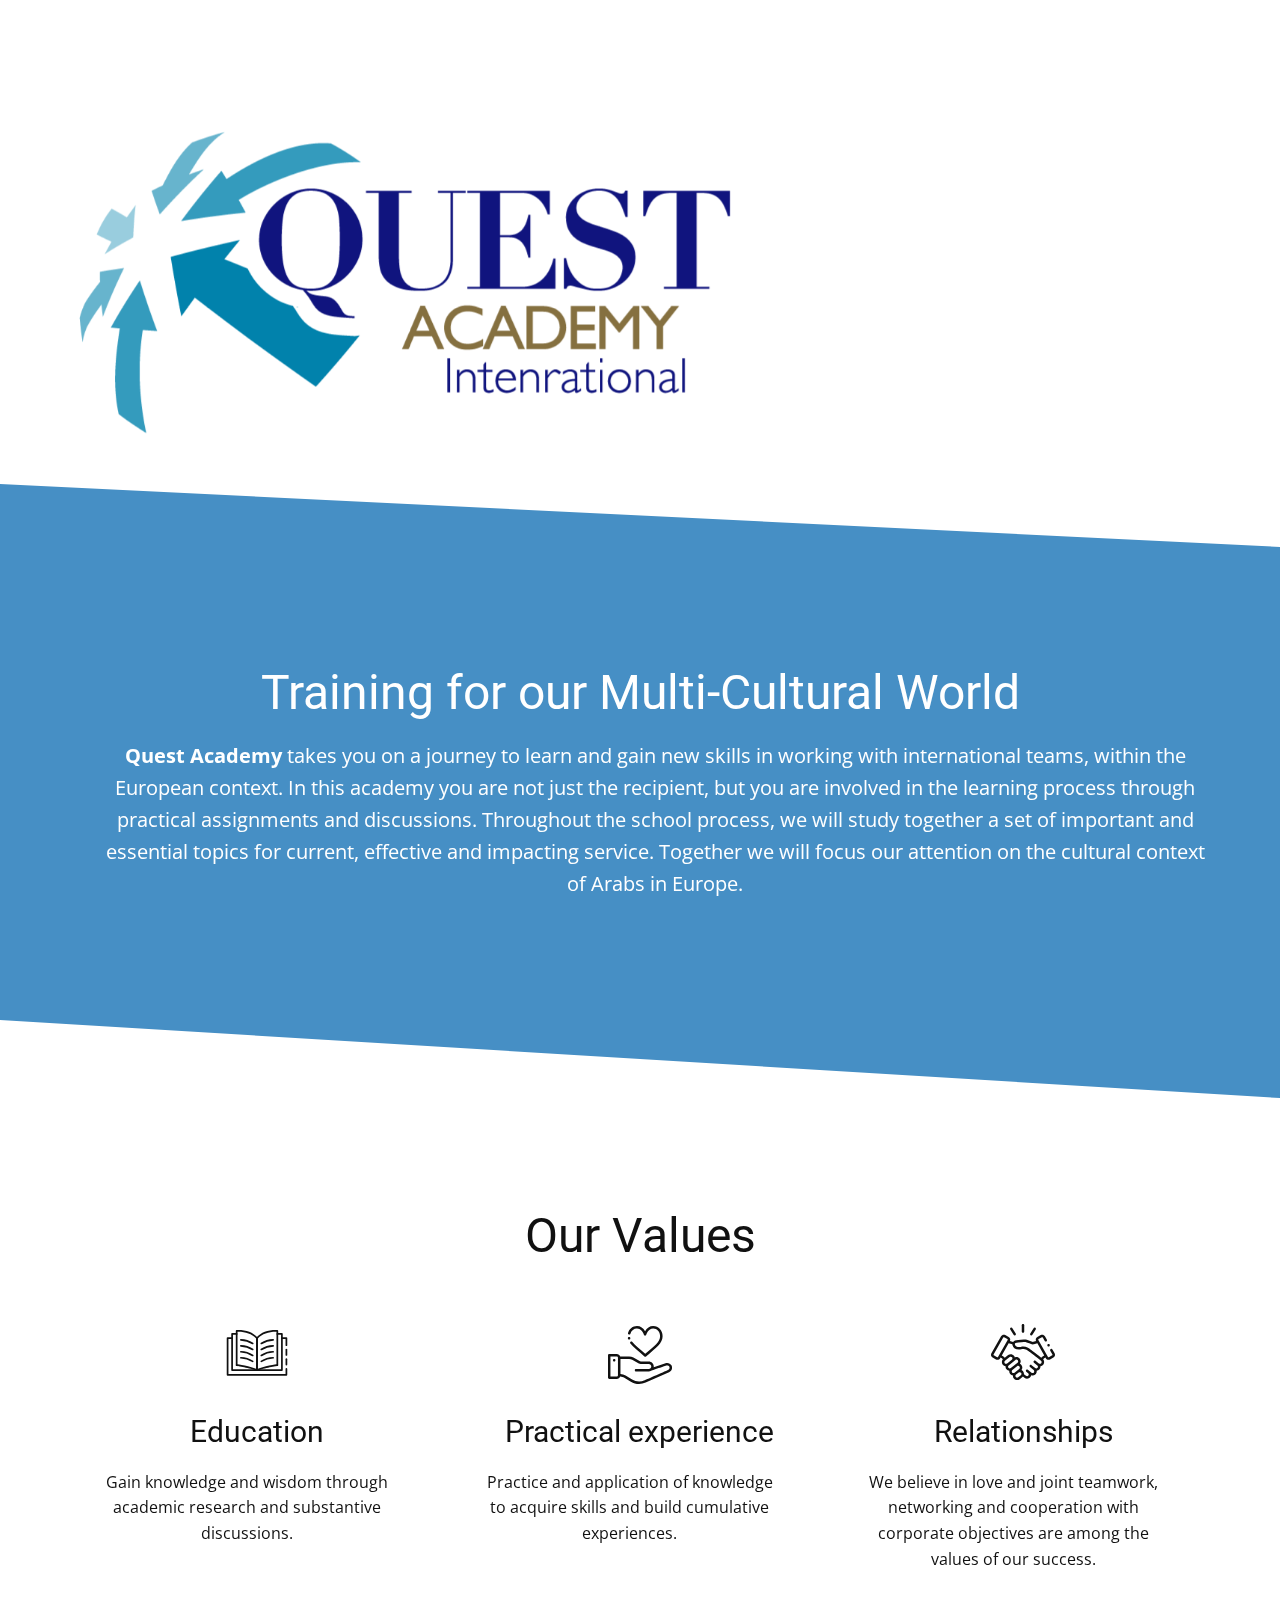
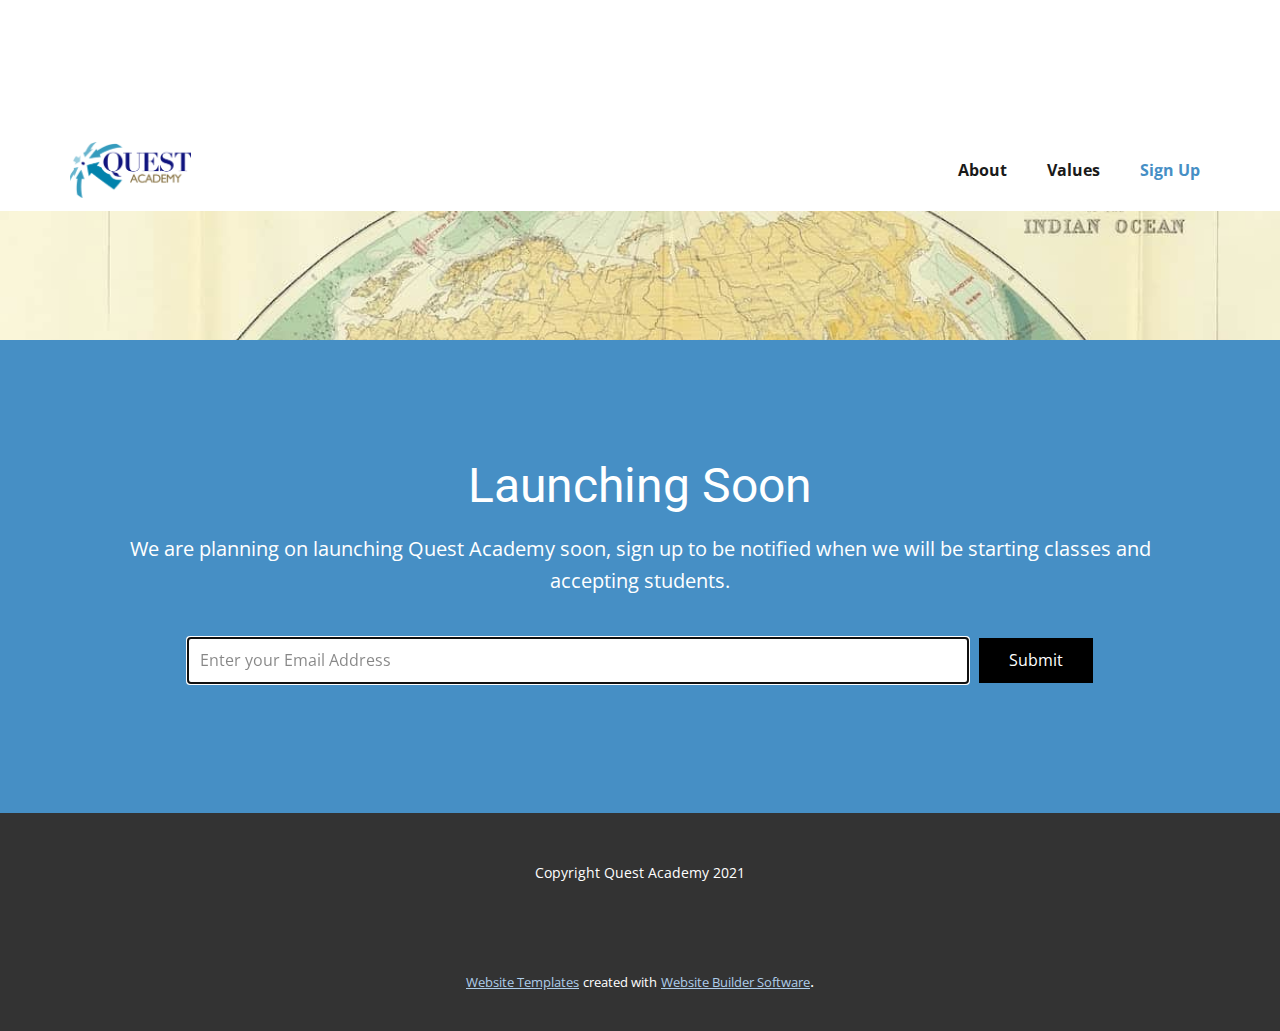
==== commit f9749e72: "Minor updates and added spacing" ====
--- a/index.html
+++ b/index.html
@@ -1,182 +1,163 @@
-<!DOCTYPE HTML>
-<!--
-	Story by HTML5 UP
-	html5up.net | @ajlkn
-	Free for personal and commercial use under the CCA 3.0 license (html5up.net/license)
--->
-<html>
-	<head>
-		<title>Quest Academy</title>
-		<meta charset="utf-8" />
-		<meta name="viewport" content="width=device-width, initial-scale=1, user-scalable=no" />
-		<link rel="stylesheet" href="assets/css/main.css" />
-		<noscript><link rel="stylesheet" href="assets/css/noscript.css" /></noscript>
-	</head>
-	<body class="is-preload">
-
-		<!-- Wrapper -->
-			<div id="wrapper" class="divided">
-
-				<!-- Top -->
-					<section class="banner style5 orient-left content-align-center image-position-center onload-image-fade-in onload-content-fade-right">
-						<div class="content">
-                            
-							<img src="images/qa-logo.png" style="width: 100%" alt="" />
-						
-                            <p class="major">“And this is <strong>eternal life,</strong> that they <strong>know you,</strong> the only <strong>true God,</strong> and <strong>Jesus Christ</strong> whom <strong>you have sent.</strong>"<br>John 17:3 </p>
-							<ul class="actions stacked">
-							  <li><a href="#first" class="button big wide smooth-scroll-middle">How Will They Know?</a></li>
-						  </ul>
-						</div>
-						<div class="image">
-							<img src="images/top.jpg" alt="" />
-						</div>
-					</section>
-
-				<!-- Info -->
-					<section class="spotlight style1 orient-right content-align-left image-position-center onscroll-image-fade-in" id="first">
-						<div class="content">
-							<h2>After waves of refugees coming to Europe from the Middle East, there is a historic opportunity to share the Bible with them.</h2>
-							<p> While there is a spiritual movement targeting Middle Easterners within a cultural context different from their original culture, we found that the need is still great There is a gap between the needs of the Middle Easterners and what the European  local churches offer, and the key is cultural understanding.</p>
-							<ul class="actions stacked">
-							  <li><a href="#second" class="button smooth-scroll-middle">That is where we come in</a></li>
-							</ul>
-						</div>
-						<div class="image">
-							<img src="images/eu.jpg" class="fit" alt="" />
-						</div>
-					</section>
-
-				<!-- Why -->
-					<section id="second" class="wrapper style1 align-center color1">
-                        <div class="inner">
-                        <header>
-                            <h2>Why Quest Academy?</h2>
-                        </header>
-						<div class="content">
-							
-							<p>Quest Academy takes you on a journey to learn and gain new spiritual experiences and skills in the field of mission work, within the European context. In this academy you are not just the recipient, but you are involved in the learning process through practical assignments and discussions. 
-Throughout the school process, we will study together a set of important and essential topics for current, effective and impacting mission. Together we will focus our attention on the cultural context of Arabs in Europe. 
-</p>
-					</div>		
-					</section>
-
-				<!-- Vision -->
-					<section class="spotlight style1 orient-left content-align-left image-position-center onscroll-image-fade-in">
-						<div class="content">
-							<h2>Our Vision</h2>
-							<p>Prepare and equip Europeans and Migrant Leaders to reach and disciple those with a Muslim background in cross-culture environments and to enable our students to have effective cross-culture ministries by partnering with missional local churches.</p>
-						</div>
-						<div class="image">
-							<img src="https://source.unsplash.com/MX0erXb3Mms/2400x1600" alt="" />
-						</div>
-					</section>
-				
-				<!-- Values -->
-					<section class="wrapper style1 align-center">
-						<div class="inner">
-							<h2>Our Values</h2>
-							<div class="items style3 big onscroll-fade-in">
-								<section>
-									<span class="icon style2 solid major fa-bible"></span>
-									<h3>Biblical basis:</h3>
-									<p>The Bible is the basis of academic education and a lived spiritual life.</p>
-								</section>
-								<section>
-									<span class="icon solid style2 major fa-university"></span>
-									<h3>Education:</h3>
-									<p>Gain knowledge and wisdom through academic research and substantive discussions.</p>
-								</section>
-                                <section>
-									<span class="icon solid style2 major fa-hand-holding-heart"></span>
-									<h3>Practical experience:</h3>
-									<p>Practice and application of knowledge to acquire skills and build cumulative experiences.</p>
-								</section>
-                                <section>
-									<span class="icon solid style2 major fa-handshake"></span>
-									<h3>Relationships:</h3>
-									<p>We believe in love and joint teamwork, networking and cooperation with corporate objectives are among the values of our success.</p>
-								</section>
-							
-							</div>
-						</div>
-					</section>
-                <!-- Courses -->
-                    <section class="spotlight style5 orient-right content-align-left image-position-center onscroll-image-fade-in">
-                        <div class="content">
-                            <h2>Courses</h2>
-                            <p>
-                                We offer several courses that will help our students be able to effectively minister cross-culturally to those with a Muslim background. We also offer various tracks depending on the need of the student and any previous training they may have recieved.
-                            </p>
-                            <p>Some of the topics we cover include:</p>
-                            <ul>
-                                <li>Biblical Foundation Training</li>
-                                <li>Theological Foundation</li>
-                                <li>Missiological Foundation </li>
-                                <li>Pastoral Training </li>
-                                <li>Practical theology </li>
-                                <li>Practical Disciple Theology</li>
-                            </ul>
-                        </div>
-                        <div class="image">
-							<img src="images/courses.jpg" alt="" />
-						</div>
-                    </section>
-
-				<!-- Contact -->
-					<section class="wrapper style1 align-center">
-						<div class="inner medium">
-							<h2>Interested? Let us know.</h2>
-							
-                            <!-- Begin Mailchimp Signup Form -->
-<div id="mc_embed_signup">
-<form action="https://questacademyinternational.us1.list-manage.com/subscribe/post?u=75ea905b2acad8e9fc713eb30&amp;id=ac96e9e968" method="post" id="mc-embedded-subscribe-form" name="mc-embedded-subscribe-form" class="validate" target="_blank" novalidate>
-    <div id="mc_embed_signup_scroll" class="fields">
-<div class="mc-field-group field">
-	<label for="mce-EMAIL">We are planning on launching Quest Academy soon, by entering your email you will be notified when we are starting classes and accepting students.
-</label>
-	<input type="email" value="" placeholder="Email" name="EMAIL" class="required email" id="mce-EMAIL">
-</div>
-	<div id="mce-responses" class="clear">
-		<div class="response" id="mce-error-response" style="display:none"></div>
-		<div class="response" id="mce-success-response" style="display:none"></div>
-	</div>    <!-- real people should not fill this in and expect good things - do not remove this or risk form bot signups-->
-    <div style="position: absolute; left: -5000px;" aria-hidden="true"><input type="text" name="b_75ea905b2acad8e9fc713eb30_ac96e9e968" tabindex="-1" value=""></div>
-    </div>
-    <ul class="actions special">
-        <li><input type="submit" value="Subscribe" name="subscribe" id="mc-embedded-subscribe submit" class="button"></li>
-    </ul>
+<!DOCTYPE html>
+<html style="font-size: 16px;">
+  <head>
+    <meta name="viewport" content="width=device-width, initial-scale=1.0">
+    <meta charset="utf-8">
+    <meta name="keywords" content="Training for our Multi-Cultural World, Our Values, Launching Soon">
+    <meta name="description" content="">
+    <meta name="page_type" content="np-template-header-footer-from-plugin">
+    <title>Home</title>
+    <link rel="stylesheet" href="nicepage.css" media="screen">
+<link rel="stylesheet" href="Home.css" media="screen">
+    <script class="u-script" type="text/javascript" src="jquery.js" defer=""></script>
+    <script class="u-script" type="text/javascript" src="nicepage.js" defer=""></script>
+    <meta name="generator" content="Nicepage 3.13.2, nicepage.com">
+    <link id="u-theme-google-font" rel="stylesheet" href="https://fonts.googleapis.com/css?family=Roboto:100,100i,300,300i,400,400i,500,500i,700,700i,900,900i|Open+Sans:300,300i,400,400i,600,600i,700,700i,800,800i">
     
-</form>
-</div>
-
-<!--End mc_embed_signup-->
-
-						</div>
-					</section>
-
-				<!-- Footer -->
-					<footer class="wrapper style1 align-center">
-					  <div class="inner">
-						<!-- <ul class="icons">
-								<li><a href="https://www.facebook.com/shelbeyhunt" target="_blank" class="icon brands style2 fa-facebook-f"><span class="label">Facebook</span></a></li>
-								<li><a href="https://www.instagram.com/shebhnt/" target="_blank" class="icon brands style2 fa-instagram"><span class="label">Instagram</span></a></li>	
-							<li><a href="https://www.youtube.com/c/shelbeyhunt" target="_blank" class="icon brands style2 fa-youtube"><span class="label">Instagram</span></a></li>	
-						  </ul> -->   
-						  <p>&copy; 2021 Quest Academy. Design: <a href="https://html5up.net">HTML5 UP</a>.</p>
-						</div>
-					</footer>
-
-			</div>
-
-		<!-- Scripts -->
-			<script src="assets/js/jquery.min.js"></script>
-			<script src="assets/js/jquery.scrollex.min.js"></script>
-			<script src="assets/js/jquery.scrolly.min.js"></script>
-			<script src="assets/js/browser.min.js"></script>
-			<script src="assets/js/breakpoints.min.js"></script>
-			<script src="assets/js/util.js"></script>
-			<script src="assets/js/main.js"></script>
-
-	</body>
+    
+    
+    
+    
+    
+    
+    <script type="application/ld+json">{
+		"@context": "http://schema.org",
+		"@type": "Organization",
+		"name": "",
+		"url": "index.html",
+		"logo": "images/QALogonosubtext.png"
+}</script>
+    <meta property="og:title" content="Home">
+    <meta property="og:type" content="website">
+    <meta name="theme-color" content="#478ac9">
+    <link rel="canonical" href="index.html">
+    <meta property="og:url" content="index.html">
+  </head>
+  <body data-home-page="Home.html" data-home-page-title="Home" class="u-body"><header class="u-clearfix u-header u-sticky u-white u-header" id="sec-e1b5"><div class="u-clearfix u-sheet u-sheet-1">
+        <a href="#home" class="u-image u-logo u-image-1" data-image-width="1000" data-image-height="463" title="Home">
+          <img src="images/QALogonosubtext.png" class="u-logo-image u-logo-image-1" data-image-width="121.2">
+        </a>
+        <nav class="u-menu u-menu-one-level u-offcanvas u-menu-1">
+          <div class="menu-collapse" style="font-size: 1rem; letter-spacing: 0px; font-weight: 700;">
+            <a class="u-button-style u-custom-active-border-color u-custom-active-color u-custom-border u-custom-border-color u-custom-borders u-custom-hover-border-color u-custom-hover-color u-custom-left-right-menu-spacing u-custom-padding-bottom u-custom-text-active-color u-custom-text-color u-custom-text-hover-color u-custom-top-bottom-menu-spacing u-nav-link u-text-active-palette-1-base u-text-hover-palette-2-base" href="#">
+              <svg><use xmlns:xlink="http://www.w3.org/1999/xlink" xlink:href="#menu-hamburger"></use></svg>
+              <svg version="1.1" xmlns="http://www.w3.org/2000/svg" xmlns:xlink="http://www.w3.org/1999/xlink"><defs><symbol id="menu-hamburger" viewBox="0 0 16 16" style="width: 16px; height: 16px;"><rect y="1" width="16" height="2"></rect><rect y="7" width="16" height="2"></rect><rect y="13" width="16" height="2"></rect>
+</symbol>
+</defs></svg>
+            </a>
+          </div>
+          <div class="u-custom-menu u-nav-container">
+            <ul class="u-nav u-spacing-20 u-unstyled u-nav-1"><li class="u-nav-item"><a class="u-border-active-palette-1-base u-border-hover-palette-1-base u-button-style u-nav-link u-text-active-custom-color-1 u-text-grey-90 u-text-hover-custom-color-1" href="#about" style="padding: 10px;">About</a>
+</li><li class="u-nav-item"><a class="u-border-active-palette-1-base u-border-hover-palette-1-base u-button-style u-nav-link u-text-active-custom-color-1 u-text-grey-90 u-text-hover-custom-color-1" href="#values" style="padding: 10px;">Values</a>
+</li><li class="u-nav-item"><a class="u-border-active-palette-1-base u-border-hover-palette-1-base u-button-style u-nav-link u-text-active-custom-color-1 u-text-grey-90 u-text-hover-custom-color-1" href="#signUp" style="padding: 10px;">Sign Up</a>
+</li></ul>
+          </div>
+          <div class="u-custom-menu u-nav-container-collapse">
+            <div class="u-black u-container-style u-inner-container-layout u-opacity u-opacity-95 u-sidenav">
+              <div class="u-sidenav-overflow">
+                <div class="u-menu-close"></div>
+                <ul class="u-align-center u-nav u-popupmenu-items u-unstyled u-nav-2"><li class="u-nav-item"><a class="u-button-style u-nav-link" href="#about" style="padding: 10px;">About</a>
+</li><li class="u-nav-item"><a class="u-button-style u-nav-link" href="#values" style="padding: 10px;">Values</a>
+</li><li class="u-nav-item"><a class="u-button-style u-nav-link" href="#signUp" style="padding: 10px;">Sign Up</a>
+</li></ul>
+              </div>
+            </div>
+            <div class="u-black u-menu-overlay u-opacity u-opacity-70"></div>
+          </div>
+        </nav>
+      </div></header>
+    <section class="u-clearfix u-image u-parallax u-shading u-section-1" id="home" data-image-width="2000" data-image-height="1333">
+      <img src="images/QAInternationalLogoNoDot.png" alt="" class="u-align-left u-image u-image-default u-image-1" data-image-width="1000" data-image-height="579" data-animation-name="fadeIn" data-animation-duration="1000" data-animation-delay="0" data-animation-direction="Left">
+      <div class="u-expanded-width u-shape u-shape-svg u-text-custom-color-1 u-shape-1">
+        <svg class="u-svg-link" preserveAspectRatio="none" viewBox="0 0 160 160" style=""><use xmlns:xlink="http://www.w3.org/1999/xlink" xlink:href="#svg-f0b7"></use></svg>
+        <svg class="u-svg-content" viewBox="0 0 160 160" x="0px" y="0px" id="svg-f0b7"><path d="M160,160H0V0L160,160z"></path></svg>
+      </div>
+    </section>
+    <section class="u-clearfix u-custom-color-1 u-section-2" id="about">
+      <div class="u-clearfix u-sheet u-sheet-1">
+        <h1 class="u-align-center u-text u-text-default u-text-1" data-animation-name="fadeIn" data-animation-duration="1000" data-animation-delay="0" data-animation-direction="">Training for our Multi-Cultural World</h1>
+        <p class="u-align-center u-large-text u-text u-text-default u-text-font u-text-variant u-text-2" data-animation-name="fadeIn" data-animation-duration="1000" data-animation-delay="0">
+          <span style="font-weight: 700;">Quest Academy</span> takes you on a journey to learn and gain new skills in working with international teams, within the European context. In this academy you are not just the recipient, but you are involved in the learning process through practical assignments and discussions. Throughout the school process, we will study together a set of important and essential topics for current, effective and impacting service. Together we will focus our attention on the cultural context of Arabs in Europe.
+        </p>
+      </div>
+    </section>
+    <section class="u-clearfix u-section-3" id="values">
+      <div class="u-expanded-width u-flip-horizontal u-flip-vertical u-shape u-shape-svg u-text-custom-color-1 u-shape-1">
+        <svg class="u-svg-link" preserveAspectRatio="none" viewBox="0 0 160 160" style=""><use xmlns:xlink="http://www.w3.org/1999/xlink" xlink:href="#svg-7c71"></use></svg>
+        <svg class="u-svg-content" viewBox="0 0 160 160" x="0px" y="0px" id="svg-7c71"><path d="M160,160H0V0L160,160z"></path></svg>
+      </div>
+      <h1 class="u-align-center u-text u-text-default u-text-1" data-animation-name="fadeIn" data-animation-duration="1000" data-animation-delay="0">Our Values</h1>
+    </section>
+    <section class="u-align-center u-clearfix u-section-4" id="sec-cf0f">
+      <div class="u-clearfix u-sheet u-sheet-1">
+        <div class="u-expanded-width u-list u-list-1">
+          <div class="u-repeater u-repeater-1">
+            <div class="u-align-center u-container-style u-list-item u-repeater-item u-list-item-1" data-animation-name="fadeIn" data-animation-duration="1000" data-animation-delay="0">
+              <div class="u-container-layout u-similar-container u-valign-top u-container-layout-1"><span class="u-icon u-icon-circle u-icon-1"><svg class="u-svg-link" preserveAspectRatio="xMidYMin slice" viewBox="0 0 74 74" style=""><use xmlns:xlink="http://www.w3.org/1999/xlink" xlink:href="#svg-b861"></use></svg><svg class="u-svg-content" viewBox="0 0 74 74" id="svg-b861"><path d="m71 41.34a1 1 0 0 1 -1-1v-6.23a1 1 0 0 1 2 0v6.23a1 1 0 0 1 -1 1z"></path><path d="m71 64.36h-68a1 1 0 0 1 -1-1v-42.42a1 1 0 0 1 1-1h5.21a1 1 0 0 1 0 2h-4.21v40.42h66v-5.78a1 1 0 0 1 2 0v6.78a1 1 0 0 1 -1 1z"></path><path d="m71 52.58a1 1 0 0 1 -1-1v-6.24a1 1 0 0 1 2 0v6.24a1 1 0 0 1 -1 1z"></path><path d="m71 30.11a1 1 0 0 1 -1-1v-7.17h-4.21a1 1 0 0 1 0-2h5.21a1 1 0 0 1 1 1v8.17a1 1 0 0 1 -1 1z"></path><path d="m65.8 58.9h-57.595a1 1 0 0 1 -1-1v-41.769a1 1 0 0 1 1-1h5.285a1 1 0 1 1 0 2h-4.285v39.769h55.595v-39.769h-4.29a1 1 0 1 1 0-2h5.29a1 1 0 0 1 1 1v41.769a1 1 0 0 1 -1 1z"></path><path d="m37 58.909a1 1 0 0 1 -1-1v-36.973a1 1 0 0 1 .278-.692c5.922-6.182 13.627-8.914 24.26-8.581a1 1 0 0 1 .969 1v39.437a1 1 0 0 1 -2 0v-38.459c-9.364-.113-16.22 2.343-21.507 7.7v36.568a1 1 0 0 1 -1 1z"></path><path d="m37 58.909a1 1 0 0 1 -1-1v-36.567c-5.293-5.359-12.173-7.842-21.517-7.7v38.458a1 1 0 0 1 -2 0v-39.437a1 1 0 0 1 .97-1c10.627-.33 18.339 2.4 24.269 8.581a1 1 0 0 1 .278.692v36.973a1 1 0 0 1 -1 1z"></path><path d="m37 58.911a1 1 0 0 1 -.441-1.9c7.7-3.765 23.169-5.821 23.823-5.907a1 1 0 0 1 .26 1.983c-.158.021-15.8 2.1-23.2 5.721a1 1 0 0 1 -.442.103z"></path><path d="m37 58.911a1 1 0 0 1 -.439-.1c-7.409-3.623-23.046-5.7-23.2-5.721a1 1 0 1 1 .26-1.983c.654.086 16.121 2.142 23.822 5.907a1 1 0 0 1 -.44 1.9z"></path><path d="m41.991 28.074a1 1 0 0 1 -.53-1.849 28.1 28.1 0 0 1 14.162-4.355 1 1 0 0 1 .058 2 26.129 26.129 0 0 0 -13.163 4.054 1 1 0 0 1 -.527.15z"></path><path d="m41.991 35a1 1 0 0 1 -.53-1.849 28.111 28.111 0 0 1 14.161-4.351.973.973 0 0 1 1.029.97 1 1 0 0 1 -.969 1.029 26.147 26.147 0 0 0 -13.164 4.055 1 1 0 0 1 -.527.146z"></path><path d="m41.991 41.926a1 1 0 0 1 -.53-1.849 28.1 28.1 0 0 1 14.162-4.355 1 1 0 0 1 .058 2 26.116 26.116 0 0 0 -13.163 4.054 1 1 0 0 1 -.527.15z"></path><path d="m41.991 48.852a1 1 0 0 1 -.53-1.852 28.105 28.105 0 0 1 14.162-4.356 1 1 0 0 1 .058 2 26.13 26.13 0 0 0 -13.163 4.056 1 1 0 0 1 -.527.152z"></path><path d="m32.009 28.074a1 1 0 0 1 -.527-.151 26.129 26.129 0 0 0 -13.163-4.054 1 1 0 0 1 -.97-1.029 1.013 1.013 0 0 1 1.028-.97 28.1 28.1 0 0 1 14.162 4.355 1 1 0 0 1 -.53 1.849z"></path><path d="m32.009 35a1 1 0 0 1 -.527-.151 26.147 26.147 0 0 0 -13.164-4.055 1 1 0 0 1 -.969-1.029.986.986 0 0 1 1.029-.97 28.111 28.111 0 0 1 14.161 4.356 1 1 0 0 1 -.53 1.849z"></path><path d="m32.009 41.926a1 1 0 0 1 -.527-.151 26.116 26.116 0 0 0 -13.163-4.054 1 1 0 0 1 .058-2 28.1 28.1 0 0 1 14.162 4.355 1 1 0 0 1 -.53 1.849z"></path><path d="m32.009 48.852a1 1 0 0 1 -.527-.151 26.13 26.13 0 0 0 -13.163-4.055 1 1 0 0 1 -.97-1.028 1.017 1.017 0 0 1 1.028-.971 28.105 28.105 0 0 1 14.162 4.353 1 1 0 0 1 -.53 1.849z"></path></svg></span>
+                <h3 class="u-text u-text-1">Education</h3>
+                <p class="u-text u-text-2">Gain knowledge and wisdom through academic research and substantive discussions.</p>
+              </div>
+            </div>
+            <div class="u-align-center u-container-style u-list-item u-repeater-item u-list-item-2" data-animation-name="fadeIn" data-animation-duration="1000" data-animation-delay="0">
+              <div class="u-container-layout u-similar-container u-valign-top u-container-layout-2"><span class="u-icon u-icon-circle u-icon-2"><svg class="u-svg-link" preserveAspectRatio="xMidYMin slice" viewBox="0 -24 511.99906 511" style=""><use xmlns:xlink="http://www.w3.org/1999/xlink" xlink:href="#svg-1f4c"></use></svg><svg class="u-svg-content" viewBox="0 -24 511.99906 511" id="svg-1f4c"><path d="m50 262.597656c-5.519531 0-10 4.480469-10 10 0 5.519532 4.480469 10 10 10s10-4.480468 10-10c0-5.519531-4.480469-10-10-10zm0 0"></path><path d="m459.617188 297.273438-94.273438 32.410156c.417969-2.320313.652344-4.6875.652344-7.089844 0-22.054688-17.941406-40-40-40h-64.757813c-1.71875 0-3.414062-.441406-4.910156-1.285156l-52.832031-29.714844c-10.445313-5.886719-22.316406-9-34.328125-9h-70.890625c-4.125-11.636719-15.242188-19.996094-28.277344-19.996094h-60c-5.523438 0-10 4.476563-10 10v179.996094c0 5.523438 4.476562 10 10 10h60c12.738281 0 23.660156-8.003906 27.996094-19.246094 11.320312 1.40625 24.417968 4.753906 32.648437 9.691406l52.296875 31.378907c19.8125 11.890625 42.496094 18.175781 65.605469 18.175781 18.3125 0 36.054687-3.84375 52.738281-11.421875l186.644532-82.183594c20.671874-8.386719 30.878906-33.1875 19.0625-55.046875-8.691407-16.085937-29.046876-23.242187-47.375-16.667968zm-379.617188 95.367187c-.023438 5.492187-4.503906 9.953125-10 9.953125h-50v-159.996094h50c5.511719 0 10 4.484375 10 10zm400.332031-42.148437c-.105469.039062-.210937.085937-.316406.128906 0 0-186.921875 82.304687-186.957031 82.320312-14.082032 6.40625-29.058594 9.652344-44.511719 9.652344-19.484375 0-38.609375-5.296875-55.3125-15.324219l-52.300781-31.378906c-11.195313-6.714844-27.226563-10.808594-40.933594-12.449219v-120.84375h69.167969c8.578125 0 17.054687 2.21875 24.519531 6.425782l52.832031 29.714843c4.476563 2.523438 9.570313 3.859375 14.71875 3.859375h64.757813c11.027344 0 20 8.96875 20 20 0 10.988282-8.976563 20-20 20h-101.65625c-5.523438 0-10 4.476563-10 10 0 5.519532 4.476562 9.996094 10 9.996094h101.65625c6.558594 0 13.015625-1.628906 18.746094-4.683594 0 0 121.542968-41.78125 121.589843-41.796875 8.960938-3.234375 19.09375-.015625 23.066407 7.335938 5.957031 11.019531 1.03125 23-9.066407 27.042969zm0 0"></path><path d="m291.246094 243.054688c1.882812 1.628906 4.214844 2.441406 6.550781 2.441406s4.671875-.8125 6.550781-2.441406c81.589844-70.710938 132.058594-106.496094 132.058594-162.105469 0-43.992188-31.144531-80.449219-74.898438-80.449219-28.734374 0-50.738281 16.5625-64.910156 41.417969-14.140625-24.800781-36.121094-41.417969-64.898437-41.417969-33.496094 0-61.5 21.707031-71.34375 55.296875-1.554688 5.300781 1.484375 10.855469 6.785156 12.410156 5.300781 1.554688 10.855469-1.484375 12.40625-6.785156 7.285156-24.859375 27.753906-40.921875 52.152344-40.921875 28.527343 0 48.539062 25.332031 55.261719 48.917969 1.199218 4.332031 5.144531 7.332031 9.636718 7.332031 4.496094 0 8.4375-3 9.636719-7.332031.136719-.488281 14.027344-48.917969 55.273437-48.917969 31.296876 0 54.898438 25.984375 54.898438 60.449219 0 44.484375-43.484375 76.554687-118.617188 141.335937-45.777343-39.3125-82.140624-66.984375-102.808593-94.054687-3.351563-4.390625-9.625-5.234375-14.015625-1.882813-4.390625 3.351563-5.230469 9.625-1.882813 14.019532 23.296875 30.511718 62.625 59.746093 112.164063 102.6875zm0 0"></path><path d="m169 88.597656c-5.519531 0-10 4.480469-10 10 0 5.519532 4.480469 10 10 10s10-4.480468 10-10c0-5.519531-4.480469-10-10-10zm0 0"></path></svg></span>
+                <h3 class="u-text u-text-3">Practical experience</h3>
+                <p class="u-text u-text-4">Practice and application of knowledge to acquire skills and build cumulative experiences.</p>
+              </div>
+            </div>
+            <div class="u-align-center u-container-style u-list-item u-repeater-item u-list-item-3" data-animation-name="fadeIn" data-animation-duration="1000" data-animation-delay="0">
+              <div class="u-container-layout u-similar-container u-valign-top u-container-layout-3"><span class="u-icon u-icon-circle u-icon-3"><svg class="u-svg-link" preserveAspectRatio="xMidYMin slice" viewBox="0 0 512 512" style=""><use xmlns:xlink="http://www.w3.org/1999/xlink" xlink:href="#svg-2693"></use></svg><svg class="u-svg-content" viewBox="0 0 512 512" id="svg-2693"><g><path d="m255.995 101.946c5.522 0 10-4.478 10-10v-50.94c0-5.522-4.477-10-10-10s-10 4.477-10 10v50.94c.001 5.522 4.478 10 10 10z"></path><path d="m180.812 118.373c1.901 3.017 5.148 4.669 8.469 4.669 1.822 0 3.667-.498 5.322-1.541 4.672-2.944 6.072-9.119 3.128-13.792l-26.644-42.275c-2.945-4.672-9.12-6.073-13.791-3.128-4.672 2.944-6.072 9.119-3.128 13.792z"></path><path d="m317.42 121.504c1.655 1.041 3.498 1.538 5.318 1.538 3.322 0 6.571-1.654 8.472-4.673l26.616-42.275c2.942-4.674 1.539-10.847-3.135-13.791-4.676-2.941-10.847-1.537-13.79 3.135l-26.616 42.275c-2.942 4.675-1.538 10.848 3.135 13.791z"></path><path d="m508.776 266.432-17.375-30.695c-2.722-4.808-8.824-6.498-13.627-3.776-4.807 2.721-6.497 8.822-3.776 13.627l17.367 30.682c.87 1.542.644 3.029.432 3.778-.204.721-.766 2.052-2.236 2.864l-26.778 14.833c-2.379 1.314-5.484.484-6.781-1.804l-6.803-12.034c-.028-.054-.06-.104-.089-.157l-70.33-124.394c-.869-1.531-.649-2.999-.441-3.738.201-.715.759-2.036 2.229-2.849l26.81-14.836c2.409-1.334 5.438-.524 6.755 1.81l15.674 27.693c2.721 4.807 8.824 6.496 13.628 3.777 4.807-2.72 6.497-8.822 3.777-13.628l-15.667-27.681c-6.682-11.846-21.864-16.095-33.846-9.472l-26.809 14.836c-5.801 3.206-9.992 8.505-11.8 14.924-1.706 6.052-1.096 12.37 1.697 17.915l-14.768 4.28c-6.291 1.82-10.109 2.807-12.228 2.807-.009 0-.017 0-.025 0-1.459-.005-3.05-.562-7.591-2.282-2.06-.78-4.625-1.752-7.778-2.852l-26.165-9.147c-14.471-5.054-20.998-4.782-30.454-3.919l-44.616 3.993c-20.339 1.802-33.306 6.39-40.464 14.347l-25.426-7.367c2.736-5.521 3.323-11.778 1.633-17.775-1.808-6.415-5.996-11.713-11.791-14.919l-26.794-14.843c-11.992-6.629-27.183-2.378-33.866 9.465l-77.204 136.523c-3.305 5.819-4.123 12.587-2.301 19.058 1.81 6.426 6 11.73 11.79 14.932l26.794 14.841c3.831 2.118 7.993 3.124 12.1 3.124 8.725 0 17.207-4.539 21.766-12.588l2.831-5.008c7.726 3.401 14.213 8.342 18.634 14.192-4.318 5.046-7.038 11.273-7.801 18.046-1.008 8.957 1.522 17.745 7.124 24.75 5.554 6.945 13.496 11.327 22.377 12.359-.94 8.881 1.6 17.583 7.159 24.51 5.746 7.184 13.867 11.375 22.362 12.364-.936 8.868 1.595 17.562 7.137 24.493 5.551 6.96 13.495 11.351 22.385 12.383-.941 8.888 1.599 17.595 7.158 24.523 6.626 8.284 16.408 12.597 26.283 12.596 7.372 0 14.796-2.404 20.994-7.354l20.938-16.754c1.663-1.327 3.174-2.794 4.533-4.374l11.96 9.554c6.185 4.936 13.592 7.334 20.954 7.333 9.88-.001 19.678-4.319 26.313-12.611 3.497-4.372 5.711-9.362 6.711-14.513 3.497 1.21 7.189 1.835 10.953 1.834 1.262 0 2.532-.07 3.806-.211 8.96-.995 16.972-5.401 22.539-12.383 5.569-6.938 8.109-15.639 7.17-24.519 8.489-.991 16.614-5.181 22.377-12.362 5.74-7.177 8.044-16.013 7.142-24.511 8.876-1.034 16.814-5.415 22.355-12.344 5.606-6.986 8.147-15.761 7.154-24.711-.754-6.794-3.476-13.042-7.802-18.102 4.408-5.848 10.882-10.795 18.613-14.194l2.837 5.018c4.556 8.046 13.034 12.583 21.761 12.583 4.109-.001 8.275-1.007 12.11-3.127l26.779-14.834c5.788-3.2 9.976-8.496 11.793-14.911 1.832-6.465 1.031-13.233-2.262-19.068zm-452.783 29.504c-1.3 2.296-4.407 3.124-6.776 1.813l-26.793-14.84c-1.463-.81-2.021-2.136-2.225-2.855-.209-.745-.432-2.224.45-3.774l77.216-136.55c.884-1.567 2.55-2.445 4.28-2.445.842 0 1.698.207 2.488.644l26.786 14.838c.003.002.006.004.009.005 1.466.811 2.023 2.132 2.225 2.847.208.739.428 2.207-.451 3.755zm72.974 51.46c-2.82 2.259-6.381 3.28-10.02 2.875-3.641-.404-6.886-2.178-9.14-4.996-2.259-2.825-3.277-6.385-2.868-10.023.407-3.623 2.182-6.852 5.016-9.107l37.438-29.926c5.876-4.691 14.477-3.726 19.173 2.139 2.258 2.823 3.277 6.377 2.869 10.004-.406 3.615-2.182 6.841-5 9.083-.062.049-.115.104-.175.155l-37.284 29.789c-.003.002-.006.005-.009.007zm10.364 34.734c-2.257-2.813-3.277-6.358-2.874-9.982.403-3.627 2.18-6.871 5.002-9.134l.003-.002c.002-.001.004-.003.006-.004.001 0 .001-.001.002-.002l53.926-43.084c5.875-4.692 14.478-3.734 19.173 2.139 2.255 2.819 3.274 6.369 2.871 9.995-.404 3.63-2.186 6.874-5.015 9.134l-53.912 43.068c-5.882 4.694-14.482 3.747-19.182-2.128zm38.658 41.89c-3.64-.404-6.882-2.18-9.139-5.01-2.255-2.819-3.274-6.369-2.871-9.995.404-3.627 2.183-6.868 5.008-9.128.002-.002.005-.004.007-.006l37.318-29.812c.044-.034.092-.063.136-.098 5.86-4.691 14.46-3.736 19.16 2.122 2.259 2.824 3.278 6.384 2.869 10.022-.408 3.623-2.183 6.852-5.016 9.107l-37.437 29.925c-2.829 2.259-6.394 3.275-10.035 2.873zm65.518 8.118c-.405 3.627-2.182 6.864-5.012 9.124l-20.939 16.757c-5.883 4.695-14.483 3.75-19.181-2.126-2.257-2.811-3.278-6.359-2.875-9.99s2.178-6.87 4.995-9.12c.003-.002.007-.005.01-.007l20.934-16.734c.011-.009.023-.016.034-.024 5.877-4.69 14.478-3.729 19.174 2.139 2.249 2.814 3.266 6.357 2.86 9.981zm158.678-86.864c-2.254 2.818-5.5 4.593-9.14 4.997-3.637.409-7.2-.615-10.02-2.875-.001-.001-.003-.002-.005-.003-.001-.001-.003-.002-.004-.003l-26.758-21.379c-4.316-3.448-10.608-2.744-14.054 1.57-3.447 4.314-2.744 10.607 1.57 14.054l26.749 21.372c5.868 4.699 6.835 13.283 2.165 19.122-4.712 5.872-13.313 6.827-19.185 2.124l-29.025-23.162c-4.316-3.444-10.608-2.737-14.053 1.579-3.444 4.316-2.738 10.608 1.579 14.053l29.011 23.151c2.827 2.264 4.606 5.51 5.01 9.141.403 3.624-.617 7.17-2.893 10.005-2.249 2.82-5.491 4.595-9.13 5-3.643.401-7.208-.616-10.026-2.865l-14.442-11.55c-.025-.02-.047-.041-.072-.061l-12.202-9.755-2.281-1.824c-4.315-3.45-10.607-2.749-14.055 1.563-.431.54-.798 1.11-1.1 1.702-1.448 2.83-1.424 6.149-.065 8.932.629 1.289 1.535 2.466 2.729 3.421l14.521 11.613c5.829 4.707 6.782 13.262 2.115 19.097-4.697 5.871-13.299 6.83-19.172 2.145l-16.475-13.162c.686-8.559-1.85-16.906-7.214-23.613-3.334-4.167-7.469-7.323-12.01-9.44 3.328-4.617 5.441-10.041 6.097-15.873 1.008-8.956-1.522-17.744-7.134-24.761-3.335-4.156-7.465-7.305-11.997-9.417 3.334-4.631 5.447-10.066 6.097-15.906.995-8.936-1.537-17.707-7.129-24.7-9.622-12.03-25.894-15.687-39.437-9.939-1.084-4.978-3.299-9.674-6.569-13.763-11.578-14.468-32.78-16.835-47.271-5.273l-26.776 21.403c-6.055-7.727-14.286-14.135-24.018-18.705l55.079-97.421 29.326 8.497c.134 1.569.388 3.219.813 4.967 7.099 29.188 33.973 42.788 70.136 35.501 30.47-6.131 43.014 3.002 67.997 21.195 2.592 1.887 5.285 3.848 8.104 5.867 17.967 12.89 37.167 28.041 50.04 38.31l32.46 25.942c2.82 2.25 4.595 5.49 4.998 9.124.403 3.631-.617 7.179-2.884 10.003zm-.311-43.286-21.783-17.409c-13.051-10.411-32.522-25.774-50.867-38.936-2.78-1.991-5.431-3.922-7.983-5.78-25.906-18.865-44.629-32.495-83.717-24.634-11.964 2.411-40.468 5.23-46.755-20.618-.886-3.649.014-4.903.397-5.438 1.337-1.864 6.717-6.401 27.766-8.265l44.663-3.997c7.278-.664 10.929-.998 22.037 2.882l26.168 9.148c2.909 1.016 5.235 1.896 7.288 2.674 12.6 4.773 15.939 4.772 32.492-.019l19.292-5.59 55.005 97.289c-9.735 4.567-17.958 10.97-24.003 18.693z"></path><path d="m460.57 211.599c5.522 0 10-4.492 10-10.015s-4.478-10-10-10-10 4.478-10 10v.028c0 5.523 4.478 9.987 10 9.987z"></path>
+</g></svg></span>
+                <h3 class="u-text u-text-5">Relationships</h3>
+                <p class="u-text u-text-6">We believe in love and joint teamwork, networking and cooperation with corporate objectives are among the values of our success.</p>
+              </div>
+            </div>
+          </div>
+        </div>
+      </div>
+    </section>
+    <section class="u-clearfix u-image u-parallax u-section-5" id="sec-227b" data-image-width="1200" data-image-height="1186">
+      <div class="u-clearfix u-sheet u-sheet-1"></div>
+    </section>
+    <section class="u-clearfix u-custom-color-1 u-section-6" id="signUp">
+      <div class="u-clearfix u-sheet u-sheet-1">
+        <h1 class="u-align-center u-text u-text-default u-text-1">Launching Soon</h1>
+        <p class="u-align-center u-large-text u-text u-text-default u-text-font u-text-variant u-text-2">We are planning on launching Quest Academy soon, sign up to be notified when we will be starting classes and accepting students.</p>
+        <div class="u-align-center u-form u-form-1">
+          <form action="https://questacademyinternational.us1.list-manage.com/subscribe/post?u=75ea905b2acad8e9fc713eb30&amp;amp;id=ac96e9e968" method="POST" class="u-clearfix u-form-horizontal u-form-spacing-10 u-inner-form" style="padding: 10px" source="mailchimp" name="form">
+            <input type="hidden" id="siteId" name="siteId" value="46840313">
+            <input type="hidden" id="pageId" name="pageId" value="876916446">
+            <div class="u-form-email u-form-group">
+              <label for="email-a28e" class="u-form-control-hidden u-label">Email</label>
+              <input type="email" placeholder="Enter your Email Address" id="email-a28e" name="EMAIL" class="u-border-1 u-border-grey-30 u-input u-input-rectangle u-white" required="" autofocus="autofocus">
+            </div>
+            <div class="u-align-left u-form-group u-form-submit">
+              <a href="#" class="u-black u-btn u-btn-submit u-button-style u-hover-white u-btn-1">Submit</a>
+              <input type="submit" value="submit" class="u-form-control-hidden">
+            </div>
+            <div class="u-form-send-message u-form-send-success"> Thank you! Your message has been sent. </div>
+            <div class="u-form-send-error u-form-send-message"> Unable to send your message. Please fix errors then try again. </div>
+            <input type="hidden" value="" name="recaptchaResponse">
+          </form>
+        </div>
+      </div>
+    </section>
+    <style class="u-overlap-style">.u-overlap:not(.u-sticky-scroll) .u-header {
+}</style>
+    
+    
+    <footer class="u-align-center u-clearfix u-footer u-grey-80 u-footer" id="sec-b303"><div class="u-clearfix u-sheet u-sheet-1">
+        <p class="u-small-text u-text u-text-variant u-text-1">Copyright Quest Academy 2021</p>
+      </div></footer>
+    <section class="u-backlink u-clearfix u-grey-80">
+      <a class="u-link" href="https://nicepage.com/website-templates" target="_blank">
+        <span>Website Templates</span>
+      </a>
+      <p class="u-text">
+        <span>created with</span>
+      </p>
+      <a class="u-link" href="https://nicepage.com/" target="_blank">
+        <span>Website Builder Software</span>
+      </a>. 
+    </section>
+  </body>
 </html>--- a/nicepage.css
+++ b/nicepage.css
@@ -0,0 +1,34089 @@
+/*begin-commonstyles library*//*!
+ * froala_editor v3.2.3 (https://www.froala.com/wysiwyg-editor)
+ * License https://froala.com/wysiwyg-editor/terms/
+ * Copyright 2014-2020 Froala Labs
+ */
+
+.fr-clearfix::after {
+  clear: both;
+  display: block;
+  content: "";
+  height: 0; }
+
+.fr-hide-by-clipping {
+  position: absolute;
+  width: 1px;
+  height: 1px;
+  padding: 0;
+  margin: -1px;
+  overflow: hidden;
+  clip: rect(0, 0, 0, 0);
+  border: 0; }
+
+.fr-view img.fr-rounded, .fr-view .fr-img-caption.fr-rounded img {
+  border-radius: 10px;
+  -moz-border-radius: 10px;
+  -webkit-border-radius: 10px;
+  -moz-background-clip: padding;
+  -webkit-background-clip: padding-box;
+  background-clip: padding-box; }
+
+.fr-view img.fr-shadow, .fr-view .fr-img-caption.fr-shadow img {
+  -webkit-box-shadow: 10px 10px 5px 0px #cccccc;
+  -moz-box-shadow: 10px 10px 5px 0px #cccccc;
+  box-shadow: 10px 10px 5px 0px #cccccc; }
+
+.fr-view img.fr-bordered, .fr-view .fr-img-caption.fr-bordered img {
+  border: solid 5px #CCC; }
+
+.fr-view img.fr-bordered {
+  -webkit-box-sizing: content-box;
+  -moz-box-sizing: content-box;
+  box-sizing: content-box; }
+
+.fr-view .fr-img-caption.fr-bordered img {
+  -webkit-box-sizing: border-box;
+  -moz-box-sizing: border-box;
+  box-sizing: border-box; }
+
+.fr-view {
+  word-wrap: break-word; }
+  .fr-view span[style~="color:"] a {
+    color: inherit; }
+  .fr-view strong {
+    font-weight: 700; }
+  .fr-view table {
+    border: none;
+    border-collapse: collapse;
+    empty-cells: show;
+    max-width: 100%; }
+    .fr-view table td {
+      min-width: 5px; }
+    .fr-view table.fr-dashed-borders td, .fr-view table.fr-dashed-borders th {
+      border-style: dashed; }
+    .fr-view table.fr-alternate-rows tbody tr:nth-child(2n) {
+      background: whitesmoke; }
+    .fr-view table td, .fr-view table th {
+      border: 1px solid #DDD; }
+      .fr-view table td:empty, .fr-view table th:empty {
+        height: 20px; }
+      .fr-view table td.fr-highlighted, .fr-view table th.fr-highlighted {
+        border: 1px double red; }
+      .fr-view table td.fr-thick, .fr-view table th.fr-thick {
+        border-width: 2px; }
+    .fr-view table th {
+      background: #ececec; }
+  .fr-view hr {
+    clear: both;
+    user-select: none;
+    -o-user-select: none;
+    -moz-user-select: none;
+    -khtml-user-select: none;
+    -webkit-user-select: none;
+    -ms-user-select: none;
+    break-after: always;
+    page-break-after: always; }
+  .fr-view .fr-file {
+    position: relative; }
+    .fr-view .fr-file::after {
+      position: relative;
+      content: "\1F4CE";
+      font-weight: normal; }
+  .fr-view pre {
+    white-space: pre-wrap;
+    word-wrap: break-word;
+    overflow: visible; }
+/*.fr-view[dir="rtl"] blockquote {
+  border-left: none;
+  border-right: solid 2px #5E35B1;
+  margin-right: 0;
+  padding-right: 5px;
+  padding-left: 0; }
+  .fr-view[dir="rtl"] blockquote blockquote {
+    border-color: #00BCD4; }
+    .fr-view[dir="rtl"] blockquote blockquote blockquote {
+      border-color: #43A047; }
+.fr-view blockquote {
+  border-left: solid 2px #5E35B1;
+  margin-left: 0;
+  padding-left: 5px;
+  color: #5E35B1; }
+  .fr-view blockquote blockquote {
+    border-color: #00BCD4;
+    color: #00BCD4; }
+    .fr-view blockquote blockquote blockquote {
+      border-color: #43A047;
+      color: #43A047; }*/
+  .fr-view span.fr-emoticon {
+    font-weight: normal;
+    font-family: "Apple Color Emoji","Segoe UI Emoji","NotoColorEmoji","Segoe UI Symbol","Android Emoji","EmojiSymbols";
+    display: inline;
+    line-height: 0; }
+    .fr-view span.fr-emoticon.fr-emoticon-img {
+      background-repeat: no-repeat !important;
+      font-size: inherit;
+      height: 1em;
+      width: 1em;
+      min-height: 20px;
+      min-width: 20px;
+      display: inline-block;
+      margin: -.1em .1em .1em;
+      line-height: 1;
+      vertical-align: middle; }
+  .fr-view .fr-text-gray {
+    color: #AAA !important; }
+  .fr-view .fr-text-bordered {
+    border-top: solid 1px #222;
+    border-bottom: solid 1px #222;
+    padding: 10px 0; }
+  .fr-view .fr-text-spaced {
+    letter-spacing: 1px; }
+  .fr-view .fr-text-uppercase {
+    text-transform: uppercase; }
+  .fr-view .fr-class-highlighted {
+    background-color: #ffff00; }
+  .fr-view .fr-class-code {
+    border-color: #cccccc;
+    border-radius: 2px;
+    -moz-border-radius: 2px;
+    -webkit-border-radius: 2px;
+    -moz-background-clip: padding;
+    -webkit-background-clip: padding-box;
+    background-clip: padding-box;
+    background: #f5f5f5;
+    padding: 10px;
+    font-family: "Courier New", Courier, monospace; }
+  .fr-view .fr-class-transparency {
+    opacity: 0.5; }
+  .fr-view img {
+    position: relative;
+    max-width: 100%; }
+    .fr-view img.fr-dib {
+      margin: 10px auto;
+      display: block;
+      float: none;
+      vertical-align: top; }
+      .fr-view img.fr-dib.fr-fil {
+        margin-left: 0;
+        text-align: left; }
+      .fr-view img.fr-dib.fr-fir {
+        margin-right: 0;
+        text-align: right; }
+    .fr-view img.fr-dii {
+      display: inline-block;
+      float: none;
+      vertical-align: bottom;
+      margin-left: 5px;
+      margin-right: 5px;
+      max-width: calc(100% - (2 * 5px)); }
+      .fr-view img.fr-dii.fr-fil {
+        float: left;
+        margin: 10px 15px 10px 0;
+        max-width: calc(100% - 5px); }
+      .fr-view img.fr-dii.fr-fir {
+        float: right;
+        margin: 10px 0 10px 15px;
+        max-width: calc(100% - 5px); }
+  .fr-view span.fr-img-caption {
+    position: relative;
+    max-width: 100%; }
+    .fr-view span.fr-img-caption.fr-dib {
+      margin: 5px auto;
+      display: block;
+      float: none;
+      vertical-align: top; }
+      .fr-view span.fr-img-caption.fr-dib.fr-fil {
+        margin-left: 0;
+        text-align: left; }
+      .fr-view span.fr-img-caption.fr-dib.fr-fir {
+        margin-right: 0;
+        text-align: right; }
+    .fr-view span.fr-img-caption.fr-dii {
+      display: inline-block;
+      float: none;
+      vertical-align: bottom;
+      margin-left: 5px;
+      margin-right: 5px;
+      max-width: calc(100% - (2 * 5px)); }
+      .fr-view span.fr-img-caption.fr-dii.fr-fil {
+        float: left;
+        margin: 5px 5px 5px 0;
+        max-width: calc(100% - 5px); }
+      .fr-view span.fr-img-caption.fr-dii.fr-fir {
+        float: right;
+        margin: 5px 0 5px 5px;
+        max-width: calc(100% - 5px); }
+  .fr-view .fr-video {
+    text-align: center;
+    position: relative; }
+    .fr-view .fr-video.fr-rv {
+      padding-bottom: 56.25%;
+      padding-top: 30px;
+      height: 0;
+      overflow: hidden; }
+      .fr-view .fr-video.fr-rv > iframe, .fr-view .fr-video.fr-rv object, .fr-view .fr-video.fr-rv embed {
+        position: absolute !important;
+        top: 0;
+        left: 0;
+        width: 100%;
+        height: 100%; }
+    .fr-view .fr-video > * {
+      -webkit-box-sizing: content-box;
+      -moz-box-sizing: content-box;
+      box-sizing: content-box;
+      max-width: 100%;
+      border: none; }
+    .fr-view .fr-video.fr-dvb {
+      display: block;
+      clear: both; }
+      .fr-view .fr-video.fr-dvb.fr-fvl {
+        text-align: left; }
+      .fr-view .fr-video.fr-dvb.fr-fvr {
+        text-align: right; }
+    .fr-view .fr-video.fr-dvi {
+      display: inline-block; }
+      .fr-view .fr-video.fr-dvi.fr-fvl {
+        float: left; }
+      .fr-view .fr-video.fr-dvi.fr-fvr {
+        float: right; }
+  .fr-view a.fr-strong {
+    font-weight: 700; }
+  .fr-view a.fr-green {
+    color: green; }
+  .fr-view .fr-img-caption {
+    text-align: center; }
+    .fr-view .fr-img-caption .fr-img-wrap {
+      padding: 0;
+      margin: auto;
+      text-align: center;
+      width: 100%; }
+      .fr-view .fr-img-caption .fr-img-wrap a {
+        display: block; }
+      .fr-view .fr-img-caption .fr-img-wrap img {
+        display: block;
+        margin: auto;
+        width: 100%; }
+      .fr-view .fr-img-caption .fr-img-wrap > span {
+        margin: auto;
+        display: block;
+        padding: 5px 5px 10px;
+        font-size: 14px;
+        font-weight: initial;
+        -webkit-box-sizing: border-box;
+        -moz-box-sizing: border-box;
+        box-sizing: border-box;
+        -webkit-opacity: 0.9;
+        -moz-opacity: 0.9;
+        opacity: 0.9;
+        -ms-filter: "progid:DXImageTransform.Microsoft.Alpha(Opacity=0)";
+        width: 100%;
+        text-align: center; }
+  .fr-view button.fr-rounded, .fr-view input.fr-rounded, .fr-view textarea.fr-rounded {
+    border-radius: 10px;
+    -moz-border-radius: 10px;
+    -webkit-border-radius: 10px;
+    -moz-background-clip: padding;
+    -webkit-background-clip: padding-box;
+    background-clip: padding-box; }
+  .fr-view button.fr-large, .fr-view input.fr-large, .fr-view textarea.fr-large {
+    font-size: 24px; }
+  .fr-view ul, .fr-view ol {
+    list-style-position: inside; }
+
+/**
+ * Image style.
+ */
+a.fr-view.fr-strong {
+  font-weight: 700; }
+a.fr-view.fr-green {
+  color: green; }
+
+/**
+ * Link style.
+ */
+img.fr-view {
+  position: relative;
+  max-width: 100%; }
+  img.fr-view.fr-dib {
+    margin: 5px auto;
+    display: block;
+    float: none;
+    vertical-align: top; }
+    img.fr-view.fr-dib.fr-fil {
+      margin-left: 0;
+      text-align: left; }
+    img.fr-view.fr-dib.fr-fir {
+      margin-right: 0;
+      text-align: right; }
+  img.fr-view.fr-dii {
+    display: inline-block;
+    float: none;
+    vertical-align: bottom;
+    margin-left: 5px;
+    margin-right: 5px;
+    max-width: calc(100% - (2 * 5px)); }
+    img.fr-view.fr-dii.fr-fil {
+      float: left;
+      margin: 5px 5px 5px 0;
+      max-width: calc(100% - 5px); }
+    img.fr-view.fr-dii.fr-fir {
+      float: right;
+      margin: 5px 0 5px 5px;
+      max-width: calc(100% - 5px); }
+
+span.fr-img-caption.fr-view {
+  position: relative;
+  max-width: 100%; }
+  span.fr-img-caption.fr-view.fr-dib {
+    margin: 5px auto;
+    display: block;
+    float: none;
+    vertical-align: top; }
+    span.fr-img-caption.fr-view.fr-dib.fr-fil {
+      margin-left: 0;
+      text-align: left; }
+    span.fr-img-caption.fr-view.fr-dib.fr-fir {
+      margin-right: 0;
+      text-align: right; }
+  span.fr-img-caption.fr-view.fr-dii {
+    display: inline-block;
+    float: none;
+    vertical-align: bottom;
+    margin-left: 5px;
+    margin-right: 5px;
+    max-width: calc(100% - (2 * 5px)); }
+    span.fr-img-caption.fr-view.fr-dii.fr-fil {
+      float: left;
+      margin: 5px 5px 5px 0;
+      max-width: calc(100% - 5px); }
+    span.fr-img-caption.fr-view.fr-dii.fr-fir {
+      float: right;
+      margin: 5px 0 5px 5px;
+      max-width: calc(100% - 5px); }
+/*end-commonstyles library*//*begin-commonstyles library*/@charset "UTF-8";
+
+/*!
+ * animate.css -https://daneden.github.io/animate.css/
+ * Version - 3.7.2
+ * Licensed under the MIT license - http://opensource.org/licenses/MIT
+ *
+ * Copyright (c) 2019 Daniel Eden
+ */
+
+@-webkit-keyframes bounce {
+  from,
+  20%,
+  53%,
+  80%,
+  to {
+    -webkit-animation-timing-function: cubic-bezier(0.215, 0.61, 0.355, 1);
+    animation-timing-function: cubic-bezier(0.215, 0.61, 0.355, 1);
+    -webkit-transform: translate3d(0, 0, 0);
+    transform: translate3d(0, 0, 0);
+  }
+
+  40%,
+  43% {
+    -webkit-animation-timing-function: cubic-bezier(0.755, 0.05, 0.855, 0.06);
+    animation-timing-function: cubic-bezier(0.755, 0.05, 0.855, 0.06);
+    -webkit-transform: translate3d(0, -30px, 0);
+    transform: translate3d(0, -30px, 0);
+  }
+
+  70% {
+    -webkit-animation-timing-function: cubic-bezier(0.755, 0.05, 0.855, 0.06);
+    animation-timing-function: cubic-bezier(0.755, 0.05, 0.855, 0.06);
+    -webkit-transform: translate3d(0, -15px, 0);
+    transform: translate3d(0, -15px, 0);
+  }
+
+  90% {
+    -webkit-transform: translate3d(0, -4px, 0);
+    transform: translate3d(0, -4px, 0);
+  }
+}
+
+@keyframes bounce {
+  from,
+  20%,
+  53%,
+  80%,
+  to {
+    -webkit-animation-timing-function: cubic-bezier(0.215, 0.61, 0.355, 1);
+    animation-timing-function: cubic-bezier(0.215, 0.61, 0.355, 1);
+    -webkit-transform: translate3d(0, 0, 0);
+    transform: translate3d(0, 0, 0);
+  }
+
+  40%,
+  43% {
+    -webkit-animation-timing-function: cubic-bezier(0.755, 0.05, 0.855, 0.06);
+    animation-timing-function: cubic-bezier(0.755, 0.05, 0.855, 0.06);
+    -webkit-transform: translate3d(0, -30px, 0);
+    transform: translate3d(0, -30px, 0);
+  }
+
+  70% {
+    -webkit-animation-timing-function: cubic-bezier(0.755, 0.05, 0.855, 0.06);
+    animation-timing-function: cubic-bezier(0.755, 0.05, 0.855, 0.06);
+    -webkit-transform: translate3d(0, -15px, 0);
+    transform: translate3d(0, -15px, 0);
+  }
+
+  90% {
+    -webkit-transform: translate3d(0, -4px, 0);
+    transform: translate3d(0, -4px, 0);
+  }
+}
+
+.bounce {
+  -webkit-animation-name: bounce;
+  animation-name: bounce;
+  -webkit-transform-origin: center bottom;
+  transform-origin: center bottom;
+}
+
+@-webkit-keyframes flash {
+  from,
+  50%,
+  to {
+    opacity: 1;
+  }
+
+  25%,
+  75% {
+    opacity: 0;
+  }
+}
+
+@keyframes flash {
+  from,
+  50%,
+  to {
+    opacity: 1;
+  }
+
+  25%,
+  75% {
+    opacity: 0;
+  }
+}
+
+.flash {
+  -webkit-animation-name: flash;
+  animation-name: flash;
+}
+
+/* originally authored by Nick Pettit - https://github.com/nickpettit/glide */
+
+@-webkit-keyframes pulse {
+  from {
+    -webkit-transform: scale3d(1, 1, 1);
+    transform: scale3d(1, 1, 1);
+  }
+
+  50% {
+    -webkit-transform: scale3d(1.05, 1.05, 1.05);
+    transform: scale3d(1.05, 1.05, 1.05);
+  }
+
+  to {
+    -webkit-transform: scale3d(1, 1, 1);
+    transform: scale3d(1, 1, 1);
+  }
+}
+
+@keyframes pulse {
+  from {
+    -webkit-transform: scale3d(1, 1, 1);
+    transform: scale3d(1, 1, 1);
+  }
+
+  50% {
+    -webkit-transform: scale3d(1.05, 1.05, 1.05);
+    transform: scale3d(1.05, 1.05, 1.05);
+  }
+
+  to {
+    -webkit-transform: scale3d(1, 1, 1);
+    transform: scale3d(1, 1, 1);
+  }
+}
+
+.pulse {
+  -webkit-animation-name: pulse;
+  animation-name: pulse;
+}
+
+@-webkit-keyframes rubberBand {
+  from {
+    -webkit-transform: scale3d(1, 1, 1);
+    transform: scale3d(1, 1, 1);
+  }
+
+  30% {
+    -webkit-transform: scale3d(1.25, 0.75, 1);
+    transform: scale3d(1.25, 0.75, 1);
+  }
+
+  40% {
+    -webkit-transform: scale3d(0.75, 1.25, 1);
+    transform: scale3d(0.75, 1.25, 1);
+  }
+
+  50% {
+    -webkit-transform: scale3d(1.15, 0.85, 1);
+    transform: scale3d(1.15, 0.85, 1);
+  }
+
+  65% {
+    -webkit-transform: scale3d(0.95, 1.05, 1);
+    transform: scale3d(0.95, 1.05, 1);
+  }
+
+  75% {
+    -webkit-transform: scale3d(1.05, 0.95, 1);
+    transform: scale3d(1.05, 0.95, 1);
+  }
+
+  to {
+    -webkit-transform: scale3d(1, 1, 1);
+    transform: scale3d(1, 1, 1);
+  }
+}
+
+@keyframes rubberBand {
+  from {
+    -webkit-transform: scale3d(1, 1, 1);
+    transform: scale3d(1, 1, 1);
+  }
+
+  30% {
+    -webkit-transform: scale3d(1.25, 0.75, 1);
+    transform: scale3d(1.25, 0.75, 1);
+  }
+
+  40% {
+    -webkit-transform: scale3d(0.75, 1.25, 1);
+    transform: scale3d(0.75, 1.25, 1);
+  }
+
+  50% {
+    -webkit-transform: scale3d(1.15, 0.85, 1);
+    transform: scale3d(1.15, 0.85, 1);
+  }
+
+  65% {
+    -webkit-transform: scale3d(0.95, 1.05, 1);
+    transform: scale3d(0.95, 1.05, 1);
+  }
+
+  75% {
+    -webkit-transform: scale3d(1.05, 0.95, 1);
+    transform: scale3d(1.05, 0.95, 1);
+  }
+
+  to {
+    -webkit-transform: scale3d(1, 1, 1);
+    transform: scale3d(1, 1, 1);
+  }
+}
+
+.rubberBand {
+  -webkit-animation-name: rubberBand;
+  animation-name: rubberBand;
+}
+
+@-webkit-keyframes shake {
+  from,
+  to {
+    -webkit-transform: translate3d(0, 0, 0);
+    transform: translate3d(0, 0, 0);
+  }
+
+  10%,
+  30%,
+  50%,
+  70%,
+  90% {
+    -webkit-transform: translate3d(-10px, 0, 0);
+    transform: translate3d(-10px, 0, 0);
+  }
+
+  20%,
+  40%,
+  60%,
+  80% {
+    -webkit-transform: translate3d(10px, 0, 0);
+    transform: translate3d(10px, 0, 0);
+  }
+}
+
+@keyframes shake {
+  from,
+  to {
+    -webkit-transform: translate3d(0, 0, 0);
+    transform: translate3d(0, 0, 0);
+  }
+
+  10%,
+  30%,
+  50%,
+  70%,
+  90% {
+    -webkit-transform: translate3d(-10px, 0, 0);
+    transform: translate3d(-10px, 0, 0);
+  }
+
+  20%,
+  40%,
+  60%,
+  80% {
+    -webkit-transform: translate3d(10px, 0, 0);
+    transform: translate3d(10px, 0, 0);
+  }
+}
+
+.shake {
+  -webkit-animation-name: shake;
+  animation-name: shake;
+}
+
+@-webkit-keyframes headShake {
+  0% {
+    -webkit-transform: translateX(0);
+    transform: translateX(0);
+  }
+
+  6.5% {
+    -webkit-transform: translateX(-6px) rotateY(-9deg);
+    transform: translateX(-6px) rotateY(-9deg);
+  }
+
+  18.5% {
+    -webkit-transform: translateX(5px) rotateY(7deg);
+    transform: translateX(5px) rotateY(7deg);
+  }
+
+  31.5% {
+    -webkit-transform: translateX(-3px) rotateY(-5deg);
+    transform: translateX(-3px) rotateY(-5deg);
+  }
+
+  43.5% {
+    -webkit-transform: translateX(2px) rotateY(3deg);
+    transform: translateX(2px) rotateY(3deg);
+  }
+
+  50% {
+    -webkit-transform: translateX(0);
+    transform: translateX(0);
+  }
+}
+
+@keyframes headShake {
+  0% {
+    -webkit-transform: translateX(0);
+    transform: translateX(0);
+  }
+
+  6.5% {
+    -webkit-transform: translateX(-6px) rotateY(-9deg);
+    transform: translateX(-6px) rotateY(-9deg);
+  }
+
+  18.5% {
+    -webkit-transform: translateX(5px) rotateY(7deg);
+    transform: translateX(5px) rotateY(7deg);
+  }
+
+  31.5% {
+    -webkit-transform: translateX(-3px) rotateY(-5deg);
+    transform: translateX(-3px) rotateY(-5deg);
+  }
+
+  43.5% {
+    -webkit-transform: translateX(2px) rotateY(3deg);
+    transform: translateX(2px) rotateY(3deg);
+  }
+
+  50% {
+    -webkit-transform: translateX(0);
+    transform: translateX(0);
+  }
+}
+
+.headShake {
+  -webkit-animation-timing-function: ease-in-out;
+  animation-timing-function: ease-in-out;
+  -webkit-animation-name: headShake;
+  animation-name: headShake;
+}
+
+@-webkit-keyframes swing {
+  20% {
+    -webkit-transform: rotate3d(0, 0, 1, 15deg);
+    transform: rotate3d(0, 0, 1, 15deg);
+  }
+
+  40% {
+    -webkit-transform: rotate3d(0, 0, 1, -10deg);
+    transform: rotate3d(0, 0, 1, -10deg);
+  }
+
+  60% {
+    -webkit-transform: rotate3d(0, 0, 1, 5deg);
+    transform: rotate3d(0, 0, 1, 5deg);
+  }
+
+  80% {
+    -webkit-transform: rotate3d(0, 0, 1, -5deg);
+    transform: rotate3d(0, 0, 1, -5deg);
+  }
+
+  to {
+    -webkit-transform: rotate3d(0, 0, 1, 0deg);
+    transform: rotate3d(0, 0, 1, 0deg);
+  }
+}
+
+@keyframes swing {
+  20% {
+    -webkit-transform: rotate3d(0, 0, 1, 15deg);
+    transform: rotate3d(0, 0, 1, 15deg);
+  }
+
+  40% {
+    -webkit-transform: rotate3d(0, 0, 1, -10deg);
+    transform: rotate3d(0, 0, 1, -10deg);
+  }
+
+  60% {
+    -webkit-transform: rotate3d(0, 0, 1, 5deg);
+    transform: rotate3d(0, 0, 1, 5deg);
+  }
+
+  80% {
+    -webkit-transform: rotate3d(0, 0, 1, -5deg);
+    transform: rotate3d(0, 0, 1, -5deg);
+  }
+
+  to {
+    -webkit-transform: rotate3d(0, 0, 1, 0deg);
+    transform: rotate3d(0, 0, 1, 0deg);
+  }
+}
+
+.swing {
+  -webkit-transform-origin: top center;
+  transform-origin: top center;
+  -webkit-animation-name: swing;
+  animation-name: swing;
+}
+
+@-webkit-keyframes tada {
+  from {
+    -webkit-transform: scale3d(1, 1, 1);
+    transform: scale3d(1, 1, 1);
+  }
+
+  10%,
+  20% {
+    -webkit-transform: scale3d(0.9, 0.9, 0.9) rotate3d(0, 0, 1, -3deg);
+    transform: scale3d(0.9, 0.9, 0.9) rotate3d(0, 0, 1, -3deg);
+  }
+
+  30%,
+  50%,
+  70%,
+  90% {
+    -webkit-transform: scale3d(1.1, 1.1, 1.1) rotate3d(0, 0, 1, 3deg);
+    transform: scale3d(1.1, 1.1, 1.1) rotate3d(0, 0, 1, 3deg);
+  }
+
+  40%,
+  60%,
+  80% {
+    -webkit-transform: scale3d(1.1, 1.1, 1.1) rotate3d(0, 0, 1, -3deg);
+    transform: scale3d(1.1, 1.1, 1.1) rotate3d(0, 0, 1, -3deg);
+  }
+
+  to {
+    -webkit-transform: scale3d(1, 1, 1);
+    transform: scale3d(1, 1, 1);
+  }
+}
+
+@keyframes tada {
+  from {
+    -webkit-transform: scale3d(1, 1, 1);
+    transform: scale3d(1, 1, 1);
+  }
+
+  10%,
+  20% {
+    -webkit-transform: scale3d(0.9, 0.9, 0.9) rotate3d(0, 0, 1, -3deg);
+    transform: scale3d(0.9, 0.9, 0.9) rotate3d(0, 0, 1, -3deg);
+  }
+
+  30%,
+  50%,
+  70%,
+  90% {
+    -webkit-transform: scale3d(1.1, 1.1, 1.1) rotate3d(0, 0, 1, 3deg);
+    transform: scale3d(1.1, 1.1, 1.1) rotate3d(0, 0, 1, 3deg);
+  }
+
+  40%,
+  60%,
+  80% {
+    -webkit-transform: scale3d(1.1, 1.1, 1.1) rotate3d(0, 0, 1, -3deg);
+    transform: scale3d(1.1, 1.1, 1.1) rotate3d(0, 0, 1, -3deg);
+  }
+
+  to {
+    -webkit-transform: scale3d(1, 1, 1);
+    transform: scale3d(1, 1, 1);
+  }
+}
+
+.tada {
+  -webkit-animation-name: tada;
+  animation-name: tada;
+}
+
+/* originally authored by Nick Pettit - https://github.com/nickpettit/glide */
+
+@-webkit-keyframes wobble {
+  from {
+    -webkit-transform: translate3d(0, 0, 0);
+    transform: translate3d(0, 0, 0);
+  }
+
+  15% {
+    -webkit-transform: translate3d(-25%, 0, 0) rotate3d(0, 0, 1, -5deg);
+    transform: translate3d(-25%, 0, 0) rotate3d(0, 0, 1, -5deg);
+  }
+
+  30% {
+    -webkit-transform: translate3d(20%, 0, 0) rotate3d(0, 0, 1, 3deg);
+    transform: translate3d(20%, 0, 0) rotate3d(0, 0, 1, 3deg);
+  }
+
+  45% {
+    -webkit-transform: translate3d(-15%, 0, 0) rotate3d(0, 0, 1, -3deg);
+    transform: translate3d(-15%, 0, 0) rotate3d(0, 0, 1, -3deg);
+  }
+
+  60% {
+    -webkit-transform: translate3d(10%, 0, 0) rotate3d(0, 0, 1, 2deg);
+    transform: translate3d(10%, 0, 0) rotate3d(0, 0, 1, 2deg);
+  }
+
+  75% {
+    -webkit-transform: translate3d(-5%, 0, 0) rotate3d(0, 0, 1, -1deg);
+    transform: translate3d(-5%, 0, 0) rotate3d(0, 0, 1, -1deg);
+  }
+
+  to {
+    -webkit-transform: translate3d(0, 0, 0);
+    transform: translate3d(0, 0, 0);
+  }
+}
+
+@keyframes wobble {
+  from {
+    -webkit-transform: translate3d(0, 0, 0);
+    transform: translate3d(0, 0, 0);
+  }
+
+  15% {
+    -webkit-transform: translate3d(-25%, 0, 0) rotate3d(0, 0, 1, -5deg);
+    transform: translate3d(-25%, 0, 0) rotate3d(0, 0, 1, -5deg);
+  }
+
+  30% {
+    -webkit-transform: translate3d(20%, 0, 0) rotate3d(0, 0, 1, 3deg);
+    transform: translate3d(20%, 0, 0) rotate3d(0, 0, 1, 3deg);
+  }
+
+  45% {
+    -webkit-transform: translate3d(-15%, 0, 0) rotate3d(0, 0, 1, -3deg);
+    transform: translate3d(-15%, 0, 0) rotate3d(0, 0, 1, -3deg);
+  }
+
+  60% {
+    -webkit-transform: translate3d(10%, 0, 0) rotate3d(0, 0, 1, 2deg);
+    transform: translate3d(10%, 0, 0) rotate3d(0, 0, 1, 2deg);
+  }
+
+  75% {
+    -webkit-transform: translate3d(-5%, 0, 0) rotate3d(0, 0, 1, -1deg);
+    transform: translate3d(-5%, 0, 0) rotate3d(0, 0, 1, -1deg);
+  }
+
+  to {
+    -webkit-transform: translate3d(0, 0, 0);
+    transform: translate3d(0, 0, 0);
+  }
+}
+
+.wobble {
+  -webkit-animation-name: wobble;
+  animation-name: wobble;
+}
+
+@-webkit-keyframes jello {
+  from,
+  11.1%,
+  to {
+    -webkit-transform: translate3d(0, 0, 0);
+    transform: translate3d(0, 0, 0);
+  }
+
+  22.2% {
+    -webkit-transform: skewX(-12.5deg) skewY(-12.5deg);
+    transform: skewX(-12.5deg) skewY(-12.5deg);
+  }
+
+  33.3% {
+    -webkit-transform: skewX(6.25deg) skewY(6.25deg);
+    transform: skewX(6.25deg) skewY(6.25deg);
+  }
+
+  44.4% {
+    -webkit-transform: skewX(-3.125deg) skewY(-3.125deg);
+    transform: skewX(-3.125deg) skewY(-3.125deg);
+  }
+
+  55.5% {
+    -webkit-transform: skewX(1.5625deg) skewY(1.5625deg);
+    transform: skewX(1.5625deg) skewY(1.5625deg);
+  }
+
+  66.6% {
+    -webkit-transform: skewX(-0.78125deg) skewY(-0.78125deg);
+    transform: skewX(-0.78125deg) skewY(-0.78125deg);
+  }
+
+  77.7% {
+    -webkit-transform: skewX(0.390625deg) skewY(0.390625deg);
+    transform: skewX(0.390625deg) skewY(0.390625deg);
+  }
+
+  88.8% {
+    -webkit-transform: skewX(-0.1953125deg) skewY(-0.1953125deg);
+    transform: skewX(-0.1953125deg) skewY(-0.1953125deg);
+  }
+}
+
+@keyframes jello {
+  from,
+  11.1%,
+  to {
+    -webkit-transform: translate3d(0, 0, 0);
+    transform: translate3d(0, 0, 0);
+  }
+
+  22.2% {
+    -webkit-transform: skewX(-12.5deg) skewY(-12.5deg);
+    transform: skewX(-12.5deg) skewY(-12.5deg);
+  }
+
+  33.3% {
+    -webkit-transform: skewX(6.25deg) skewY(6.25deg);
+    transform: skewX(6.25deg) skewY(6.25deg);
+  }
+
+  44.4% {
+    -webkit-transform: skewX(-3.125deg) skewY(-3.125deg);
+    transform: skewX(-3.125deg) skewY(-3.125deg);
+  }
+
+  55.5% {
+    -webkit-transform: skewX(1.5625deg) skewY(1.5625deg);
+    transform: skewX(1.5625deg) skewY(1.5625deg);
+  }
+
+  66.6% {
+    -webkit-transform: skewX(-0.78125deg) skewY(-0.78125deg);
+    transform: skewX(-0.78125deg) skewY(-0.78125deg);
+  }
+
+  77.7% {
+    -webkit-transform: skewX(0.390625deg) skewY(0.390625deg);
+    transform: skewX(0.390625deg) skewY(0.390625deg);
+  }
+
+  88.8% {
+    -webkit-transform: skewX(-0.1953125deg) skewY(-0.1953125deg);
+    transform: skewX(-0.1953125deg) skewY(-0.1953125deg);
+  }
+}
+
+.jello {
+  -webkit-animation-name: jello;
+  animation-name: jello;
+  -webkit-transform-origin: center;
+  transform-origin: center;
+}
+
+@-webkit-keyframes heartBeat {
+  0% {
+    -webkit-transform: scale(1);
+    transform: scale(1);
+  }
+
+  14% {
+    -webkit-transform: scale(1.3);
+    transform: scale(1.3);
+  }
+
+  28% {
+    -webkit-transform: scale(1);
+    transform: scale(1);
+  }
+
+  42% {
+    -webkit-transform: scale(1.3);
+    transform: scale(1.3);
+  }
+
+  70% {
+    -webkit-transform: scale(1);
+    transform: scale(1);
+  }
+}
+
+@keyframes heartBeat {
+  0% {
+    -webkit-transform: scale(1);
+    transform: scale(1);
+  }
+
+  14% {
+    -webkit-transform: scale(1.3);
+    transform: scale(1.3);
+  }
+
+  28% {
+    -webkit-transform: scale(1);
+    transform: scale(1);
+  }
+
+  42% {
+    -webkit-transform: scale(1.3);
+    transform: scale(1.3);
+  }
+
+  70% {
+    -webkit-transform: scale(1);
+    transform: scale(1);
+  }
+}
+
+.heartBeat {
+  -webkit-animation-name: heartBeat;
+  animation-name: heartBeat;
+  -webkit-animation-duration: 1.3s;
+  animation-duration: 1.3s;
+  -webkit-animation-timing-function: ease-in-out;
+  animation-timing-function: ease-in-out;
+}
+
+@-webkit-keyframes bounceIn {
+  from,
+  20%,
+  40%,
+  60%,
+  80%,
+  to {
+    -webkit-animation-timing-function: cubic-bezier(0.215, 0.61, 0.355, 1);
+    animation-timing-function: cubic-bezier(0.215, 0.61, 0.355, 1);
+  }
+
+  0% {
+    opacity: 0;
+    -webkit-transform: scale3d(0.3, 0.3, 0.3);
+    transform: scale3d(0.3, 0.3, 0.3);
+  }
+
+  20% {
+    -webkit-transform: scale3d(1.1, 1.1, 1.1);
+    transform: scale3d(1.1, 1.1, 1.1);
+  }
+
+  40% {
+    -webkit-transform: scale3d(0.9, 0.9, 0.9);
+    transform: scale3d(0.9, 0.9, 0.9);
+  }
+
+  60% {
+    opacity: 1;
+    -webkit-transform: scale3d(1.03, 1.03, 1.03);
+    transform: scale3d(1.03, 1.03, 1.03);
+  }
+
+  80% {
+    -webkit-transform: scale3d(0.97, 0.97, 0.97);
+    transform: scale3d(0.97, 0.97, 0.97);
+  }
+
+  to {
+    opacity: 1;
+    -webkit-transform: scale3d(1, 1, 1);
+    transform: scale3d(1, 1, 1);
+  }
+}
+
+@keyframes bounceIn {
+  from,
+  20%,
+  40%,
+  60%,
+  80%,
+  to {
+    -webkit-animation-timing-function: cubic-bezier(0.215, 0.61, 0.355, 1);
+    animation-timing-function: cubic-bezier(0.215, 0.61, 0.355, 1);
+  }
+
+  0% {
+    opacity: 0;
+    -webkit-transform: scale3d(0.3, 0.3, 0.3);
+    transform: scale3d(0.3, 0.3, 0.3);
+  }
+
+  20% {
+    -webkit-transform: scale3d(1.1, 1.1, 1.1);
+    transform: scale3d(1.1, 1.1, 1.1);
+  }
+
+  40% {
+    -webkit-transform: scale3d(0.9, 0.9, 0.9);
+    transform: scale3d(0.9, 0.9, 0.9);
+  }
+
+  60% {
+    opacity: 1;
+    -webkit-transform: scale3d(1.03, 1.03, 1.03);
+    transform: scale3d(1.03, 1.03, 1.03);
+  }
+
+  80% {
+    -webkit-transform: scale3d(0.97, 0.97, 0.97);
+    transform: scale3d(0.97, 0.97, 0.97);
+  }
+
+  to {
+    opacity: 1;
+    -webkit-transform: scale3d(1, 1, 1);
+    transform: scale3d(1, 1, 1);
+  }
+}
+
+.bounceIn {
+  -webkit-animation-duration: 0.75s;
+  animation-duration: 0.75s;
+  -webkit-animation-name: bounceIn;
+  animation-name: bounceIn;
+}
+
+@-webkit-keyframes bounceInDown {
+  from,
+  60%,
+  75%,
+  90%,
+  to {
+    -webkit-animation-timing-function: cubic-bezier(0.215, 0.61, 0.355, 1);
+    animation-timing-function: cubic-bezier(0.215, 0.61, 0.355, 1);
+  }
+
+  0% {
+    opacity: 0;
+    -webkit-transform: translate3d(0, -3000px, 0);
+    transform: translate3d(0, -3000px, 0);
+  }
+
+  60% {
+    opacity: 1;
+    -webkit-transform: translate3d(0, 25px, 0);
+    transform: translate3d(0, 25px, 0);
+  }
+
+  75% {
+    -webkit-transform: translate3d(0, -10px, 0);
+    transform: translate3d(0, -10px, 0);
+  }
+
+  90% {
+    -webkit-transform: translate3d(0, 5px, 0);
+    transform: translate3d(0, 5px, 0);
+  }
+
+  to {
+    -webkit-transform: translate3d(0, 0, 0);
+    transform: translate3d(0, 0, 0);
+  }
+}
+
+@keyframes bounceInDown {
+  from,
+  60%,
+  75%,
+  90%,
+  to {
+    -webkit-animation-timing-function: cubic-bezier(0.215, 0.61, 0.355, 1);
+    animation-timing-function: cubic-bezier(0.215, 0.61, 0.355, 1);
+  }
+
+  0% {
+    opacity: 0;
+    -webkit-transform: translate3d(0, -3000px, 0);
+    transform: translate3d(0, -3000px, 0);
+  }
+
+  60% {
+    opacity: 1;
+    -webkit-transform: translate3d(0, 25px, 0);
+    transform: translate3d(0, 25px, 0);
+  }
+
+  75% {
+    -webkit-transform: translate3d(0, -10px, 0);
+    transform: translate3d(0, -10px, 0);
+  }
+
+  90% {
+    -webkit-transform: translate3d(0, 5px, 0);
+    transform: translate3d(0, 5px, 0);
+  }
+
+  to {
+    -webkit-transform: translate3d(0, 0, 0);
+    transform: translate3d(0, 0, 0);
+  }
+}
+
+.bounceInDown {
+  -webkit-animation-name: bounceInDown;
+  animation-name: bounceInDown;
+}
+
+@-webkit-keyframes bounceInLeft {
+  from,
+  60%,
+  75%,
+  90%,
+  to {
+    -webkit-animation-timing-function: cubic-bezier(0.215, 0.61, 0.355, 1);
+    animation-timing-function: cubic-bezier(0.215, 0.61, 0.355, 1);
+  }
+
+  0% {
+    opacity: 0;
+    -webkit-transform: translate3d(-3000px, 0, 0);
+    transform: translate3d(-3000px, 0, 0);
+  }
+
+  60% {
+    opacity: 1;
+    -webkit-transform: translate3d(25px, 0, 0);
+    transform: translate3d(25px, 0, 0);
+  }
+
+  75% {
+    -webkit-transform: translate3d(-10px, 0, 0);
+    transform: translate3d(-10px, 0, 0);
+  }
+
+  90% {
+    -webkit-transform: translate3d(5px, 0, 0);
+    transform: translate3d(5px, 0, 0);
+  }
+
+  to {
+    -webkit-transform: translate3d(0, 0, 0);
+    transform: translate3d(0, 0, 0);
+  }
+}
+
+@keyframes bounceInLeft {
+  from,
+  60%,
+  75%,
+  90%,
+  to {
+    -webkit-animation-timing-function: cubic-bezier(0.215, 0.61, 0.355, 1);
+    animation-timing-function: cubic-bezier(0.215, 0.61, 0.355, 1);
+  }
+
+  0% {
+    opacity: 0;
+    -webkit-transform: translate3d(-3000px, 0, 0);
+    transform: translate3d(-3000px, 0, 0);
+  }
+
+  60% {
+    opacity: 1;
+    -webkit-transform: translate3d(25px, 0, 0);
+    transform: translate3d(25px, 0, 0);
+  }
+
+  75% {
+    -webkit-transform: translate3d(-10px, 0, 0);
+    transform: translate3d(-10px, 0, 0);
+  }
+
+  90% {
+    -webkit-transform: translate3d(5px, 0, 0);
+    transform: translate3d(5px, 0, 0);
+  }
+
+  to {
+    -webkit-transform: translate3d(0, 0, 0);
+    transform: translate3d(0, 0, 0);
+  }
+}
+
+.bounceInLeft {
+  -webkit-animation-name: bounceInLeft;
+  animation-name: bounceInLeft;
+}
+
+@-webkit-keyframes bounceInRight {
+  from,
+  60%,
+  75%,
+  90%,
+  to {
+    -webkit-animation-timing-function: cubic-bezier(0.215, 0.61, 0.355, 1);
+    animation-timing-function: cubic-bezier(0.215, 0.61, 0.355, 1);
+  }
+
+  from {
+    opacity: 0;
+    -webkit-transform: translate3d(3000px, 0, 0);
+    transform: translate3d(3000px, 0, 0);
+  }
+
+  60% {
+    opacity: 1;
+    -webkit-transform: translate3d(-25px, 0, 0);
+    transform: translate3d(-25px, 0, 0);
+  }
+
+  75% {
+    -webkit-transform: translate3d(10px, 0, 0);
+    transform: translate3d(10px, 0, 0);
+  }
+
+  90% {
+    -webkit-transform: translate3d(-5px, 0, 0);
+    transform: translate3d(-5px, 0, 0);
+  }
+
+  to {
+    -webkit-transform: translate3d(0, 0, 0);
+    transform: translate3d(0, 0, 0);
+  }
+}
+
+@keyframes bounceInRight {
+  from,
+  60%,
+  75%,
+  90%,
+  to {
+    -webkit-animation-timing-function: cubic-bezier(0.215, 0.61, 0.355, 1);
+    animation-timing-function: cubic-bezier(0.215, 0.61, 0.355, 1);
+  }
+
+  from {
+    opacity: 0;
+    -webkit-transform: translate3d(3000px, 0, 0);
+    transform: translate3d(3000px, 0, 0);
+  }
+
+  60% {
+    opacity: 1;
+    -webkit-transform: translate3d(-25px, 0, 0);
+    transform: translate3d(-25px, 0, 0);
+  }
+
+  75% {
+    -webkit-transform: translate3d(10px, 0, 0);
+    transform: translate3d(10px, 0, 0);
+  }
+
+  90% {
+    -webkit-transform: translate3d(-5px, 0, 0);
+    transform: translate3d(-5px, 0, 0);
+  }
+
+  to {
+    -webkit-transform: translate3d(0, 0, 0);
+    transform: translate3d(0, 0, 0);
+  }
+}
+
+.bounceInRight {
+  -webkit-animation-name: bounceInRight;
+  animation-name: bounceInRight;
+}
+
+@-webkit-keyframes bounceInUp {
+  from,
+  60%,
+  75%,
+  90%,
+  to {
+    -webkit-animation-timing-function: cubic-bezier(0.215, 0.61, 0.355, 1);
+    animation-timing-function: cubic-bezier(0.215, 0.61, 0.355, 1);
+  }
+
+  from {
+    opacity: 0;
+    -webkit-transform: translate3d(0, 3000px, 0);
+    transform: translate3d(0, 3000px, 0);
+  }
+
+  60% {
+    opacity: 1;
+    -webkit-transform: translate3d(0, -20px, 0);
+    transform: translate3d(0, -20px, 0);
+  }
+
+  75% {
+    -webkit-transform: translate3d(0, 10px, 0);
+    transform: translate3d(0, 10px, 0);
+  }
+
+  90% {
+    -webkit-transform: translate3d(0, -5px, 0);
+    transform: translate3d(0, -5px, 0);
+  }
+
+  to {
+    -webkit-transform: translate3d(0, 0, 0);
+    transform: translate3d(0, 0, 0);
+  }
+}
+
+@keyframes bounceInUp {
+  from,
+  60%,
+  75%,
+  90%,
+  to {
+    -webkit-animation-timing-function: cubic-bezier(0.215, 0.61, 0.355, 1);
+    animation-timing-function: cubic-bezier(0.215, 0.61, 0.355, 1);
+  }
+
+  from {
+    opacity: 0;
+    -webkit-transform: translate3d(0, 3000px, 0);
+    transform: translate3d(0, 3000px, 0);
+  }
+
+  60% {
+    opacity: 1;
+    -webkit-transform: translate3d(0, -20px, 0);
+    transform: translate3d(0, -20px, 0);
+  }
+
+  75% {
+    -webkit-transform: translate3d(0, 10px, 0);
+    transform: translate3d(0, 10px, 0);
+  }
+
+  90% {
+    -webkit-transform: translate3d(0, -5px, 0);
+    transform: translate3d(0, -5px, 0);
+  }
+
+  to {
+    -webkit-transform: translate3d(0, 0, 0);
+    transform: translate3d(0, 0, 0);
+  }
+}
+
+.bounceInUp {
+  -webkit-animation-name: bounceInUp;
+  animation-name: bounceInUp;
+}
+
+@-webkit-keyframes bounceOut {
+  20% {
+    -webkit-transform: scale3d(0.9, 0.9, 0.9);
+    transform: scale3d(0.9, 0.9, 0.9);
+  }
+
+  50%,
+  55% {
+    opacity: 1;
+    -webkit-transform: scale3d(1.1, 1.1, 1.1);
+    transform: scale3d(1.1, 1.1, 1.1);
+  }
+
+  to {
+    opacity: 0;
+    -webkit-transform: scale3d(0.3, 0.3, 0.3);
+    transform: scale3d(0.3, 0.3, 0.3);
+  }
+}
+
+@keyframes bounceOut {
+  20% {
+    -webkit-transform: scale3d(0.9, 0.9, 0.9);
+    transform: scale3d(0.9, 0.9, 0.9);
+  }
+
+  50%,
+  55% {
+    opacity: 1;
+    -webkit-transform: scale3d(1.1, 1.1, 1.1);
+    transform: scale3d(1.1, 1.1, 1.1);
+  }
+
+  to {
+    opacity: 0;
+    -webkit-transform: scale3d(0.3, 0.3, 0.3);
+    transform: scale3d(0.3, 0.3, 0.3);
+  }
+}
+
+.bounceOut {
+  -webkit-animation-duration: 0.75s;
+  animation-duration: 0.75s;
+  -webkit-animation-name: bounceOut;
+  animation-name: bounceOut;
+}
+
+@-webkit-keyframes bounceOutDown {
+  20% {
+    -webkit-transform: translate3d(0, 10px, 0);
+    transform: translate3d(0, 10px, 0);
+  }
+
+  40%,
+  45% {
+    opacity: 1;
+    -webkit-transform: translate3d(0, -20px, 0);
+    transform: translate3d(0, -20px, 0);
+  }
+
+  to {
+    opacity: 0;
+    -webkit-transform: translate3d(0, 2000px, 0);
+    transform: translate3d(0, 2000px, 0);
+  }
+}
+
+@keyframes bounceOutDown {
+  20% {
+    -webkit-transform: translate3d(0, 10px, 0);
+    transform: translate3d(0, 10px, 0);
+  }
+
+  40%,
+  45% {
+    opacity: 1;
+    -webkit-transform: translate3d(0, -20px, 0);
+    transform: translate3d(0, -20px, 0);
+  }
+
+  to {
+    opacity: 0;
+    -webkit-transform: translate3d(0, 2000px, 0);
+    transform: translate3d(0, 2000px, 0);
+  }
+}
+
+.bounceOutDown {
+  -webkit-animation-name: bounceOutDown;
+  animation-name: bounceOutDown;
+}
+
+@-webkit-keyframes bounceOutLeft {
+  20% {
+    opacity: 1;
+    -webkit-transform: translate3d(20px, 0, 0);
+    transform: translate3d(20px, 0, 0);
+  }
+
+  to {
+    opacity: 0;
+    -webkit-transform: translate3d(-2000px, 0, 0);
+    transform: translate3d(-2000px, 0, 0);
+  }
+}
+
+@keyframes bounceOutLeft {
+  20% {
+    opacity: 1;
+    -webkit-transform: translate3d(20px, 0, 0);
+    transform: translate3d(20px, 0, 0);
+  }
+
+  to {
+    opacity: 0;
+    -webkit-transform: translate3d(-2000px, 0, 0);
+    transform: translate3d(-2000px, 0, 0);
+  }
+}
+
+.bounceOutLeft {
+  -webkit-animation-name: bounceOutLeft;
+  animation-name: bounceOutLeft;
+}
+
+@-webkit-keyframes bounceOutRight {
+  20% {
+    opacity: 1;
+    -webkit-transform: translate3d(-20px, 0, 0);
+    transform: translate3d(-20px, 0, 0);
+  }
+
+  to {
+    opacity: 0;
+    -webkit-transform: translate3d(2000px, 0, 0);
+    transform: translate3d(2000px, 0, 0);
+  }
+}
+
+@keyframes bounceOutRight {
+  20% {
+    opacity: 1;
+    -webkit-transform: translate3d(-20px, 0, 0);
+    transform: translate3d(-20px, 0, 0);
+  }
+
+  to {
+    opacity: 0;
+    -webkit-transform: translate3d(2000px, 0, 0);
+    transform: translate3d(2000px, 0, 0);
+  }
+}
+
+.bounceOutRight {
+  -webkit-animation-name: bounceOutRight;
+  animation-name: bounceOutRight;
+}
+
+@-webkit-keyframes bounceOutUp {
+  20% {
+    -webkit-transform: translate3d(0, -10px, 0);
+    transform: translate3d(0, -10px, 0);
+  }
+
+  40%,
+  45% {
+    opacity: 1;
+    -webkit-transform: translate3d(0, 20px, 0);
+    transform: translate3d(0, 20px, 0);
+  }
+
+  to {
+    opacity: 0;
+    -webkit-transform: translate3d(0, -2000px, 0);
+    transform: translate3d(0, -2000px, 0);
+  }
+}
+
+@keyframes bounceOutUp {
+  20% {
+    -webkit-transform: translate3d(0, -10px, 0);
+    transform: translate3d(0, -10px, 0);
+  }
+
+  40%,
+  45% {
+    opacity: 1;
+    -webkit-transform: translate3d(0, 20px, 0);
+    transform: translate3d(0, 20px, 0);
+  }
+
+  to {
+    opacity: 0;
+    -webkit-transform: translate3d(0, -2000px, 0);
+    transform: translate3d(0, -2000px, 0);
+  }
+}
+
+.bounceOutUp {
+  -webkit-animation-name: bounceOutUp;
+  animation-name: bounceOutUp;
+}
+
+@-webkit-keyframes fadeIn {
+  from {
+    opacity: 0;
+  }
+
+  to {
+    opacity: 1;
+  }
+}
+
+@keyframes fadeIn {
+  from {
+    opacity: 0;
+  }
+
+  to {
+    opacity: 1;
+  }
+}
+
+.fadeIn {
+  -webkit-animation-name: fadeIn;
+  animation-name: fadeIn;
+}
+
+@-webkit-keyframes fadeInDown {
+  from {
+    opacity: 0;
+    -webkit-transform: translate3d(0, -100%, 0);
+    transform: translate3d(0, -100%, 0);
+  }
+
+  to {
+    opacity: 1;
+    -webkit-transform: translate3d(0, 0, 0);
+    transform: translate3d(0, 0, 0);
+  }
+}
+
+@keyframes fadeInDown {
+  from {
+    opacity: 0;
+    -webkit-transform: translate3d(0, -100%, 0);
+    transform: translate3d(0, -100%, 0);
+  }
+
+  to {
+    opacity: 1;
+    -webkit-transform: translate3d(0, 0, 0);
+    transform: translate3d(0, 0, 0);
+  }
+}
+
+.fadeInDown {
+  -webkit-animation-name: fadeInDown;
+  animation-name: fadeInDown;
+}
+
+@-webkit-keyframes fadeInDownBig {
+  from {
+    opacity: 0;
+    -webkit-transform: translate3d(0, -2000px, 0);
+    transform: translate3d(0, -2000px, 0);
+  }
+
+  to {
+    opacity: 1;
+    -webkit-transform: translate3d(0, 0, 0);
+    transform: translate3d(0, 0, 0);
+  }
+}
+
+@keyframes fadeInDownBig {
+  from {
+    opacity: 0;
+    -webkit-transform: translate3d(0, -2000px, 0);
+    transform: translate3d(0, -2000px, 0);
+  }
+
+  to {
+    opacity: 1;
+    -webkit-transform: translate3d(0, 0, 0);
+    transform: translate3d(0, 0, 0);
+  }
+}
+
+.fadeInDownBig {
+  -webkit-animation-name: fadeInDownBig;
+  animation-name: fadeInDownBig;
+}
+
+@-webkit-keyframes fadeInLeft {
+  from {
+    opacity: 0;
+    -webkit-transform: translate3d(-100%, 0, 0);
+    transform: translate3d(-100%, 0, 0);
+  }
+
+  to {
+    opacity: 1;
+    -webkit-transform: translate3d(0, 0, 0);
+    transform: translate3d(0, 0, 0);
+  }
+}
+
+@keyframes fadeInLeft {
+  from {
+    opacity: 0;
+    -webkit-transform: translate3d(-100%, 0, 0);
+    transform: translate3d(-100%, 0, 0);
+  }
+
+  to {
+    opacity: 1;
+    -webkit-transform: translate3d(0, 0, 0);
+    transform: translate3d(0, 0, 0);
+  }
+}
+
+.fadeInLeft {
+  -webkit-animation-name: fadeInLeft;
+  animation-name: fadeInLeft;
+}
+
+@-webkit-keyframes fadeInLeftBig {
+  from {
+    opacity: 0;
+    -webkit-transform: translate3d(-2000px, 0, 0);
+    transform: translate3d(-2000px, 0, 0);
+  }
+
+  to {
+    opacity: 1;
+    -webkit-transform: translate3d(0, 0, 0);
+    transform: translate3d(0, 0, 0);
+  }
+}
+
+@keyframes fadeInLeftBig {
+  from {
+    opacity: 0;
+    -webkit-transform: translate3d(-2000px, 0, 0);
+    transform: translate3d(-2000px, 0, 0);
+  }
+
+  to {
+    opacity: 1;
+    -webkit-transform: translate3d(0, 0, 0);
+    transform: translate3d(0, 0, 0);
+  }
+}
+
+.fadeInLeftBig {
+  -webkit-animation-name: fadeInLeftBig;
+  animation-name: fadeInLeftBig;
+}
+
+@-webkit-keyframes fadeInRight {
+  from {
+    opacity: 0;
+    -webkit-transform: translate3d(100%, 0, 0);
+    transform: translate3d(100%, 0, 0);
+  }
+
+  to {
+    opacity: 1;
+    -webkit-transform: translate3d(0, 0, 0);
+    transform: translate3d(0, 0, 0);
+  }
+}
+
+@keyframes fadeInRight {
+  from {
+    opacity: 0;
+    -webkit-transform: translate3d(100%, 0, 0);
+    transform: translate3d(100%, 0, 0);
+  }
+
+  to {
+    opacity: 1;
+    -webkit-transform: translate3d(0, 0, 0);
+    transform: translate3d(0, 0, 0);
+  }
+}
+
+.fadeInRight {
+  -webkit-animation-name: fadeInRight;
+  animation-name: fadeInRight;
+}
+
+@-webkit-keyframes fadeInRightBig {
+  from {
+    opacity: 0;
+    -webkit-transform: translate3d(2000px, 0, 0);
+    transform: translate3d(2000px, 0, 0);
+  }
+
+  to {
+    opacity: 1;
+    -webkit-transform: translate3d(0, 0, 0);
+    transform: translate3d(0, 0, 0);
+  }
+}
+
+@keyframes fadeInRightBig {
+  from {
+    opacity: 0;
+    -webkit-transform: translate3d(2000px, 0, 0);
+    transform: translate3d(2000px, 0, 0);
+  }
+
+  to {
+    opacity: 1;
+    -webkit-transform: translate3d(0, 0, 0);
+    transform: translate3d(0, 0, 0);
+  }
+}
+
+.fadeInRightBig {
+  -webkit-animation-name: fadeInRightBig;
+  animation-name: fadeInRightBig;
+}
+
+@-webkit-keyframes fadeInUp {
+  from {
+    opacity: 0;
+    -webkit-transform: translate3d(0, 100%, 0);
+    transform: translate3d(0, 100%, 0);
+  }
+
+  to {
+    opacity: 1;
+    -webkit-transform: translate3d(0, 0, 0);
+    transform: translate3d(0, 0, 0);
+  }
+}
+
+@keyframes fadeInUp {
+  from {
+    opacity: 0;
+    -webkit-transform: translate3d(0, 100%, 0);
+    transform: translate3d(0, 100%, 0);
+  }
+
+  to {
+    opacity: 1;
+    -webkit-transform: translate3d(0, 0, 0);
+    transform: translate3d(0, 0, 0);
+  }
+}
+
+.fadeInUp {
+  -webkit-animation-name: fadeInUp;
+  animation-name: fadeInUp;
+}
+
+@-webkit-keyframes fadeInUpBig {
+  from {
+    opacity: 0;
+    -webkit-transform: translate3d(0, 2000px, 0);
+    transform: translate3d(0, 2000px, 0);
+  }
+
+  to {
+    opacity: 1;
+    -webkit-transform: translate3d(0, 0, 0);
+    transform: translate3d(0, 0, 0);
+  }
+}
+
+@keyframes fadeInUpBig {
+  from {
+    opacity: 0;
+    -webkit-transform: translate3d(0, 2000px, 0);
+    transform: translate3d(0, 2000px, 0);
+  }
+
+  to {
+    opacity: 1;
+    -webkit-transform: translate3d(0, 0, 0);
+    transform: translate3d(0, 0, 0);
+  }
+}
+
+.fadeInUpBig {
+  -webkit-animation-name: fadeInUpBig;
+  animation-name: fadeInUpBig;
+}
+
+@-webkit-keyframes fadeOut {
+  from {
+    opacity: 1;
+  }
+
+  to {
+    opacity: 0;
+  }
+}
+
+@keyframes fadeOut {
+  from {
+    opacity: 1;
+  }
+
+  to {
+    opacity: 0;
+  }
+}
+
+.fadeOut {
+  -webkit-animation-name: fadeOut;
+  animation-name: fadeOut;
+}
+
+@-webkit-keyframes fadeOutDown {
+  from {
+    opacity: 1;
+  }
+
+  to {
+    opacity: 0;
+    -webkit-transform: translate3d(0, 100%, 0);
+    transform: translate3d(0, 100%, 0);
+  }
+}
+
+@keyframes fadeOutDown {
+  from {
+    opacity: 1;
+  }
+
+  to {
+    opacity: 0;
+    -webkit-transform: translate3d(0, 100%, 0);
+    transform: translate3d(0, 100%, 0);
+  }
+}
+
+.fadeOutDown {
+  -webkit-animation-name: fadeOutDown;
+  animation-name: fadeOutDown;
+}
+
+@-webkit-keyframes fadeOutDownBig {
+  from {
+    opacity: 1;
+  }
+
+  to {
+    opacity: 0;
+    -webkit-transform: translate3d(0, 2000px, 0);
+    transform: translate3d(0, 2000px, 0);
+  }
+}
+
+@keyframes fadeOutDownBig {
+  from {
+    opacity: 1;
+  }
+
+  to {
+    opacity: 0;
+    -webkit-transform: translate3d(0, 2000px, 0);
+    transform: translate3d(0, 2000px, 0);
+  }
+}
+
+.fadeOutDownBig {
+  -webkit-animation-name: fadeOutDownBig;
+  animation-name: fadeOutDownBig;
+}
+
+@-webkit-keyframes fadeOutLeft {
+  from {
+    opacity: 1;
+  }
+
+  to {
+    opacity: 0;
+    -webkit-transform: translate3d(-100%, 0, 0);
+    transform: translate3d(-100%, 0, 0);
+  }
+}
+
+@keyframes fadeOutLeft {
+  from {
+    opacity: 1;
+  }
+
+  to {
+    opacity: 0;
+    -webkit-transform: translate3d(-100%, 0, 0);
+    transform: translate3d(-100%, 0, 0);
+  }
+}
+
+.fadeOutLeft {
+  -webkit-animation-name: fadeOutLeft;
+  animation-name: fadeOutLeft;
+}
+
+@-webkit-keyframes fadeOutLeftBig {
+  from {
+    opacity: 1;
+  }
+
+  to {
+    opacity: 0;
+    -webkit-transform: translate3d(-2000px, 0, 0);
+    transform: translate3d(-2000px, 0, 0);
+  }
+}
+
+@keyframes fadeOutLeftBig {
+  from {
+    opacity: 1;
+  }
+
+  to {
+    opacity: 0;
+    -webkit-transform: translate3d(-2000px, 0, 0);
+    transform: translate3d(-2000px, 0, 0);
+  }
+}
+
+.fadeOutLeftBig {
+  -webkit-animation-name: fadeOutLeftBig;
+  animation-name: fadeOutLeftBig;
+}
+
+@-webkit-keyframes fadeOutRight {
+  from {
+    opacity: 1;
+  }
+
+  to {
+    opacity: 0;
+    -webkit-transform: translate3d(100%, 0, 0);
+    transform: translate3d(100%, 0, 0);
+  }
+}
+
+@keyframes fadeOutRight {
+  from {
+    opacity: 1;
+  }
+
+  to {
+    opacity: 0;
+    -webkit-transform: translate3d(100%, 0, 0);
+    transform: translate3d(100%, 0, 0);
+  }
+}
+
+.fadeOutRight {
+  -webkit-animation-name: fadeOutRight;
+  animation-name: fadeOutRight;
+}
+
+@-webkit-keyframes fadeOutRightBig {
+  from {
+    opacity: 1;
+  }
+
+  to {
+    opacity: 0;
+    -webkit-transform: translate3d(2000px, 0, 0);
+    transform: translate3d(2000px, 0, 0);
+  }
+}
+
+@keyframes fadeOutRightBig {
+  from {
+    opacity: 1;
+  }
+
+  to {
+    opacity: 0;
+    -webkit-transform: translate3d(2000px, 0, 0);
+    transform: translate3d(2000px, 0, 0);
+  }
+}
+
+.fadeOutRightBig {
+  -webkit-animation-name: fadeOutRightBig;
+  animation-name: fadeOutRightBig;
+}
+
+@-webkit-keyframes fadeOutUp {
+  from {
+    opacity: 1;
+  }
+
+  to {
+    opacity: 0;
+    -webkit-transform: translate3d(0, -100%, 0);
+    transform: translate3d(0, -100%, 0);
+  }
+}
+
+@keyframes fadeOutUp {
+  from {
+    opacity: 1;
+  }
+
+  to {
+    opacity: 0;
+    -webkit-transform: translate3d(0, -100%, 0);
+    transform: translate3d(0, -100%, 0);
+  }
+}
+
+.fadeOutUp {
+  -webkit-animation-name: fadeOutUp;
+  animation-name: fadeOutUp;
+}
+
+@-webkit-keyframes fadeOutUpBig {
+  from {
+    opacity: 1;
+  }
+
+  to {
+    opacity: 0;
+    -webkit-transform: translate3d(0, -2000px, 0);
+    transform: translate3d(0, -2000px, 0);
+  }
+}
+
+@keyframes fadeOutUpBig {
+  from {
+    opacity: 1;
+  }
+
+  to {
+    opacity: 0;
+    -webkit-transform: translate3d(0, -2000px, 0);
+    transform: translate3d(0, -2000px, 0);
+  }
+}
+
+.fadeOutUpBig {
+  -webkit-animation-name: fadeOutUpBig;
+  animation-name: fadeOutUpBig;
+}
+
+@-webkit-keyframes flip {
+  from {
+    -webkit-transform: perspective(400px) scale3d(1, 1, 1) translate3d(0, 0, 0)
+      rotate3d(0, 1, 0, -360deg);
+    transform: perspective(400px) scale3d(1, 1, 1) translate3d(0, 0, 0) rotate3d(0, 1, 0, -360deg);
+    -webkit-animation-timing-function: ease-out;
+    animation-timing-function: ease-out;
+  }
+
+  40% {
+    -webkit-transform: perspective(400px) scale3d(1, 1, 1) translate3d(0, 0, 150px)
+      rotate3d(0, 1, 0, -190deg);
+    transform: perspective(400px) scale3d(1, 1, 1) translate3d(0, 0, 150px)
+      rotate3d(0, 1, 0, -190deg);
+    -webkit-animation-timing-function: ease-out;
+    animation-timing-function: ease-out;
+  }
+
+  50% {
+    -webkit-transform: perspective(400px) scale3d(1, 1, 1) translate3d(0, 0, 150px)
+      rotate3d(0, 1, 0, -170deg);
+    transform: perspective(400px) scale3d(1, 1, 1) translate3d(0, 0, 150px)
+      rotate3d(0, 1, 0, -170deg);
+    -webkit-animation-timing-function: ease-in;
+    animation-timing-function: ease-in;
+  }
+
+  80% {
+    -webkit-transform: perspective(400px) scale3d(0.95, 0.95, 0.95) translate3d(0, 0, 0)
+      rotate3d(0, 1, 0, 0deg);
+    transform: perspective(400px) scale3d(0.95, 0.95, 0.95) translate3d(0, 0, 0)
+      rotate3d(0, 1, 0, 0deg);
+    -webkit-animation-timing-function: ease-in;
+    animation-timing-function: ease-in;
+  }
+
+  to {
+    -webkit-transform: perspective(400px) scale3d(1, 1, 1) translate3d(0, 0, 0)
+      rotate3d(0, 1, 0, 0deg);
+    transform: perspective(400px) scale3d(1, 1, 1) translate3d(0, 0, 0) rotate3d(0, 1, 0, 0deg);
+    -webkit-animation-timing-function: ease-in;
+    animation-timing-function: ease-in;
+  }
+}
+
+@keyframes flip {
+  from {
+    -webkit-transform: perspective(400px) scale3d(1, 1, 1) translate3d(0, 0, 0)
+      rotate3d(0, 1, 0, -360deg);
+    transform: perspective(400px) scale3d(1, 1, 1) translate3d(0, 0, 0) rotate3d(0, 1, 0, -360deg);
+    -webkit-animation-timing-function: ease-out;
+    animation-timing-function: ease-out;
+  }
+
+  40% {
+    -webkit-transform: perspective(400px) scale3d(1, 1, 1) translate3d(0, 0, 150px)
+      rotate3d(0, 1, 0, -190deg);
+    transform: perspective(400px) scale3d(1, 1, 1) translate3d(0, 0, 150px)
+      rotate3d(0, 1, 0, -190deg);
+    -webkit-animation-timing-function: ease-out;
+    animation-timing-function: ease-out;
+  }
+
+  50% {
+    -webkit-transform: perspective(400px) scale3d(1, 1, 1) translate3d(0, 0, 150px)
+      rotate3d(0, 1, 0, -170deg);
+    transform: perspective(400px) scale3d(1, 1, 1) translate3d(0, 0, 150px)
+      rotate3d(0, 1, 0, -170deg);
+    -webkit-animation-timing-function: ease-in;
+    animation-timing-function: ease-in;
+  }
+
+  80% {
+    -webkit-transform: perspective(400px) scale3d(0.95, 0.95, 0.95) translate3d(0, 0, 0)
+      rotate3d(0, 1, 0, 0deg);
+    transform: perspective(400px) scale3d(0.95, 0.95, 0.95) translate3d(0, 0, 0)
+      rotate3d(0, 1, 0, 0deg);
+    -webkit-animation-timing-function: ease-in;
+    animation-timing-function: ease-in;
+  }
+
+  to {
+    -webkit-transform: perspective(400px) scale3d(1, 1, 1) translate3d(0, 0, 0)
+      rotate3d(0, 1, 0, 0deg);
+    transform: perspective(400px) scale3d(1, 1, 1) translate3d(0, 0, 0) rotate3d(0, 1, 0, 0deg);
+    -webkit-animation-timing-function: ease-in;
+    animation-timing-function: ease-in;
+  }
+}
+
+.animated.flip {
+  -webkit-backface-visibility: visible;
+  backface-visibility: visible;
+  -webkit-animation-name: flip;
+  animation-name: flip;
+}
+
+@-webkit-keyframes flipInX {
+  from {
+    -webkit-transform: perspective(400px) rotate3d(1, 0, 0, 90deg);
+    transform: perspective(400px) rotate3d(1, 0, 0, 90deg);
+    -webkit-animation-timing-function: ease-in;
+    animation-timing-function: ease-in;
+    opacity: 0;
+  }
+
+  40% {
+    -webkit-transform: perspective(400px) rotate3d(1, 0, 0, -20deg);
+    transform: perspective(400px) rotate3d(1, 0, 0, -20deg);
+    -webkit-animation-timing-function: ease-in;
+    animation-timing-function: ease-in;
+  }
+
+  60% {
+    -webkit-transform: perspective(400px) rotate3d(1, 0, 0, 10deg);
+    transform: perspective(400px) rotate3d(1, 0, 0, 10deg);
+    opacity: 1;
+  }
+
+  80% {
+    -webkit-transform: perspective(400px) rotate3d(1, 0, 0, -5deg);
+    transform: perspective(400px) rotate3d(1, 0, 0, -5deg);
+  }
+
+  to {
+    -webkit-transform: perspective(400px);
+    transform: perspective(400px);
+  }
+}
+
+@keyframes flipInX {
+  from {
+    -webkit-transform: perspective(400px) rotate3d(1, 0, 0, 90deg);
+    transform: perspective(400px) rotate3d(1, 0, 0, 90deg);
+    -webkit-animation-timing-function: ease-in;
+    animation-timing-function: ease-in;
+    opacity: 0;
+  }
+
+  40% {
+    -webkit-transform: perspective(400px) rotate3d(1, 0, 0, -20deg);
+    transform: perspective(400px) rotate3d(1, 0, 0, -20deg);
+    -webkit-animation-timing-function: ease-in;
+    animation-timing-function: ease-in;
+  }
+
+  60% {
+    -webkit-transform: perspective(400px) rotate3d(1, 0, 0, 10deg);
+    transform: perspective(400px) rotate3d(1, 0, 0, 10deg);
+    opacity: 1;
+  }
+
+  80% {
+    -webkit-transform: perspective(400px) rotate3d(1, 0, 0, -5deg);
+    transform: perspective(400px) rotate3d(1, 0, 0, -5deg);
+  }
+
+  to {
+    -webkit-transform: perspective(400px);
+    transform: perspective(400px);
+  }
+}
+
+.flipInX {
+  -webkit-backface-visibility: visible !important;
+  backface-visibility: visible !important;
+  -webkit-animation-name: flipInX;
+  animation-name: flipInX;
+}
+
+@-webkit-keyframes flipInY {
+  from {
+    -webkit-transform: perspective(400px) rotate3d(0, 1, 0, 90deg);
+    transform: perspective(400px) rotate3d(0, 1, 0, 90deg);
+    -webkit-animation-timing-function: ease-in;
+    animation-timing-function: ease-in;
+    opacity: 0;
+  }
+
+  40% {
+    -webkit-transform: perspective(400px) rotate3d(0, 1, 0, -20deg);
+    transform: perspective(400px) rotate3d(0, 1, 0, -20deg);
+    -webkit-animation-timing-function: ease-in;
+    animation-timing-function: ease-in;
+  }
+
+  60% {
+    -webkit-transform: perspective(400px) rotate3d(0, 1, 0, 10deg);
+    transform: perspective(400px) rotate3d(0, 1, 0, 10deg);
+    opacity: 1;
+  }
+
+  80% {
+    -webkit-transform: perspective(400px) rotate3d(0, 1, 0, -5deg);
+    transform: perspective(400px) rotate3d(0, 1, 0, -5deg);
+  }
+
+  to {
+    -webkit-transform: perspective(400px);
+    transform: perspective(400px);
+  }
+}
+
+@keyframes flipInY {
+  from {
+    -webkit-transform: perspective(400px) rotate3d(0, 1, 0, 90deg);
+    transform: perspective(400px) rotate3d(0, 1, 0, 90deg);
+    -webkit-animation-timing-function: ease-in;
+    animation-timing-function: ease-in;
+    opacity: 0;
+  }
+
+  40% {
+    -webkit-transform: perspective(400px) rotate3d(0, 1, 0, -20deg);
+    transform: perspective(400px) rotate3d(0, 1, 0, -20deg);
+    -webkit-animation-timing-function: ease-in;
+    animation-timing-function: ease-in;
+  }
+
+  60% {
+    -webkit-transform: perspective(400px) rotate3d(0, 1, 0, 10deg);
+    transform: perspective(400px) rotate3d(0, 1, 0, 10deg);
+    opacity: 1;
+  }
+
+  80% {
+    -webkit-transform: perspective(400px) rotate3d(0, 1, 0, -5deg);
+    transform: perspective(400px) rotate3d(0, 1, 0, -5deg);
+  }
+
+  to {
+    -webkit-transform: perspective(400px);
+    transform: perspective(400px);
+  }
+}
+
+.flipInY {
+  -webkit-backface-visibility: visible !important;
+  backface-visibility: visible !important;
+  -webkit-animation-name: flipInY;
+  animation-name: flipInY;
+}
+
+@-webkit-keyframes flipOutX {
+  from {
+    -webkit-transform: perspective(400px);
+    transform: perspective(400px);
+  }
+
+  30% {
+    -webkit-transform: perspective(400px) rotate3d(1, 0, 0, -20deg);
+    transform: perspective(400px) rotate3d(1, 0, 0, -20deg);
+    opacity: 1;
+  }
+
+  to {
+    -webkit-transform: perspective(400px) rotate3d(1, 0, 0, 90deg);
+    transform: perspective(400px) rotate3d(1, 0, 0, 90deg);
+    opacity: 0;
+  }
+}
+
+@keyframes flipOutX {
+  from {
+    -webkit-transform: perspective(400px);
+    transform: perspective(400px);
+  }
+
+  30% {
+    -webkit-transform: perspective(400px) rotate3d(1, 0, 0, -20deg);
+    transform: perspective(400px) rotate3d(1, 0, 0, -20deg);
+    opacity: 1;
+  }
+
+  to {
+    -webkit-transform: perspective(400px) rotate3d(1, 0, 0, 90deg);
+    transform: perspective(400px) rotate3d(1, 0, 0, 90deg);
+    opacity: 0;
+  }
+}
+
+.flipOutX {
+  -webkit-animation-duration: 0.75s;
+  animation-duration: 0.75s;
+  -webkit-animation-name: flipOutX;
+  animation-name: flipOutX;
+  -webkit-backface-visibility: visible !important;
+  backface-visibility: visible !important;
+}
+
+@-webkit-keyframes flipOutY {
+  from {
+    -webkit-transform: perspective(400px);
+    transform: perspective(400px);
+  }
+
+  30% {
+    -webkit-transform: perspective(400px) rotate3d(0, 1, 0, -15deg);
+    transform: perspective(400px) rotate3d(0, 1, 0, -15deg);
+    opacity: 1;
+  }
+
+  to {
+    -webkit-transform: perspective(400px) rotate3d(0, 1, 0, 90deg);
+    transform: perspective(400px) rotate3d(0, 1, 0, 90deg);
+    opacity: 0;
+  }
+}
+
+@keyframes flipOutY {
+  from {
+    -webkit-transform: perspective(400px);
+    transform: perspective(400px);
+  }
+
+  30% {
+    -webkit-transform: perspective(400px) rotate3d(0, 1, 0, -15deg);
+    transform: perspective(400px) rotate3d(0, 1, 0, -15deg);
+    opacity: 1;
+  }
+
+  to {
+    -webkit-transform: perspective(400px) rotate3d(0, 1, 0, 90deg);
+    transform: perspective(400px) rotate3d(0, 1, 0, 90deg);
+    opacity: 0;
+  }
+}
+
+.flipOutY {
+  -webkit-animation-duration: 0.75s;
+  animation-duration: 0.75s;
+  -webkit-backface-visibility: visible !important;
+  backface-visibility: visible !important;
+  -webkit-animation-name: flipOutY;
+  animation-name: flipOutY;
+}
+
+@-webkit-keyframes lightSpeedIn {
+  from {
+    -webkit-transform: translate3d(100%, 0, 0) skewX(-30deg);
+    transform: translate3d(100%, 0, 0) skewX(-30deg);
+    opacity: 0;
+  }
+
+  60% {
+    -webkit-transform: skewX(20deg);
+    transform: skewX(20deg);
+    opacity: 1;
+  }
+
+  80% {
+    -webkit-transform: skewX(-5deg);
+    transform: skewX(-5deg);
+  }
+
+  to {
+    -webkit-transform: translate3d(0, 0, 0);
+    transform: translate3d(0, 0, 0);
+  }
+}
+
+@keyframes lightSpeedIn {
+  from {
+    -webkit-transform: translate3d(100%, 0, 0) skewX(-30deg);
+    transform: translate3d(100%, 0, 0) skewX(-30deg);
+    opacity: 0;
+  }
+
+  60% {
+    -webkit-transform: skewX(20deg);
+    transform: skewX(20deg);
+    opacity: 1;
+  }
+
+  80% {
+    -webkit-transform: skewX(-5deg);
+    transform: skewX(-5deg);
+  }
+
+  to {
+    -webkit-transform: translate3d(0, 0, 0);
+    transform: translate3d(0, 0, 0);
+  }
+}
+
+.lightSpeedIn {
+  -webkit-animation-name: lightSpeedIn;
+  animation-name: lightSpeedIn;
+  -webkit-animation-timing-function: ease-out;
+  animation-timing-function: ease-out;
+}
+
+@-webkit-keyframes lightSpeedOut {
+  from {
+    opacity: 1;
+  }
+
+  to {
+    -webkit-transform: translate3d(100%, 0, 0) skewX(30deg);
+    transform: translate3d(100%, 0, 0) skewX(30deg);
+    opacity: 0;
+  }
+}
+
+@keyframes lightSpeedOut {
+  from {
+    opacity: 1;
+  }
+
+  to {
+    -webkit-transform: translate3d(100%, 0, 0) skewX(30deg);
+    transform: translate3d(100%, 0, 0) skewX(30deg);
+    opacity: 0;
+  }
+}
+
+.lightSpeedOut {
+  -webkit-animation-name: lightSpeedOut;
+  animation-name: lightSpeedOut;
+  -webkit-animation-timing-function: ease-in;
+  animation-timing-function: ease-in;
+}
+
+@-webkit-keyframes rotateIn {
+  from {
+    -webkit-transform-origin: center;
+    transform-origin: center;
+    -webkit-transform: rotate3d(0, 0, 1, -200deg);
+    transform: rotate3d(0, 0, 1, -200deg);
+    opacity: 0;
+  }
+
+  to {
+    -webkit-transform-origin: center;
+    transform-origin: center;
+    -webkit-transform: translate3d(0, 0, 0);
+    transform: translate3d(0, 0, 0);
+    opacity: 1;
+  }
+}
+
+@keyframes rotateIn {
+  from {
+    -webkit-transform-origin: center;
+    transform-origin: center;
+    -webkit-transform: rotate3d(0, 0, 1, -200deg);
+    transform: rotate3d(0, 0, 1, -200deg);
+    opacity: 0;
+  }
+
+  to {
+    -webkit-transform-origin: center;
+    transform-origin: center;
+    -webkit-transform: translate3d(0, 0, 0);
+    transform: translate3d(0, 0, 0);
+    opacity: 1;
+  }
+}
+
+.rotateIn {
+  -webkit-animation-name: rotateIn;
+  animation-name: rotateIn;
+}
+
+@-webkit-keyframes rotateInDownLeft {
+  from {
+    -webkit-transform-origin: left bottom;
+    transform-origin: left bottom;
+    -webkit-transform: rotate3d(0, 0, 1, -45deg);
+    transform: rotate3d(0, 0, 1, -45deg);
+    opacity: 0;
+  }
+
+  to {
+    -webkit-transform-origin: left bottom;
+    transform-origin: left bottom;
+    -webkit-transform: translate3d(0, 0, 0);
+    transform: translate3d(0, 0, 0);
+    opacity: 1;
+  }
+}
+
+@keyframes rotateInDownLeft {
+  from {
+    -webkit-transform-origin: left bottom;
+    transform-origin: left bottom;
+    -webkit-transform: rotate3d(0, 0, 1, -45deg);
+    transform: rotate3d(0, 0, 1, -45deg);
+    opacity: 0;
+  }
+
+  to {
+    -webkit-transform-origin: left bottom;
+    transform-origin: left bottom;
+    -webkit-transform: translate3d(0, 0, 0);
+    transform: translate3d(0, 0, 0);
+    opacity: 1;
+  }
+}
+
+.rotateInDownLeft {
+  -webkit-animation-name: rotateInDownLeft;
+  animation-name: rotateInDownLeft;
+}
+
+@-webkit-keyframes rotateInDownRight {
+  from {
+    -webkit-transform-origin: right bottom;
+    transform-origin: right bottom;
+    -webkit-transform: rotate3d(0, 0, 1, 45deg);
+    transform: rotate3d(0, 0, 1, 45deg);
+    opacity: 0;
+  }
+
+  to {
+    -webkit-transform-origin: right bottom;
+    transform-origin: right bottom;
+    -webkit-transform: translate3d(0, 0, 0);
+    transform: translate3d(0, 0, 0);
+    opacity: 1;
+  }
+}
+
+@keyframes rotateInDownRight {
+  from {
+    -webkit-transform-origin: right bottom;
+    transform-origin: right bottom;
+    -webkit-transform: rotate3d(0, 0, 1, 45deg);
+    transform: rotate3d(0, 0, 1, 45deg);
+    opacity: 0;
+  }
+
+  to {
+    -webkit-transform-origin: right bottom;
+    transform-origin: right bottom;
+    -webkit-transform: translate3d(0, 0, 0);
+    transform: translate3d(0, 0, 0);
+    opacity: 1;
+  }
+}
+
+.rotateInDownRight {
+  -webkit-animation-name: rotateInDownRight;
+  animation-name: rotateInDownRight;
+}
+
+@-webkit-keyframes rotateInUpLeft {
+  from {
+    -webkit-transform-origin: left bottom;
+    transform-origin: left bottom;
+    -webkit-transform: rotate3d(0, 0, 1, 45deg);
+    transform: rotate3d(0, 0, 1, 45deg);
+    opacity: 0;
+  }
+
+  to {
+    -webkit-transform-origin: left bottom;
+    transform-origin: left bottom;
+    -webkit-transform: translate3d(0, 0, 0);
+    transform: translate3d(0, 0, 0);
+    opacity: 1;
+  }
+}
+
+@keyframes rotateInUpLeft {
+  from {
+    -webkit-transform-origin: left bottom;
+    transform-origin: left bottom;
+    -webkit-transform: rotate3d(0, 0, 1, 45deg);
+    transform: rotate3d(0, 0, 1, 45deg);
+    opacity: 0;
+  }
+
+  to {
+    -webkit-transform-origin: left bottom;
+    transform-origin: left bottom;
+    -webkit-transform: translate3d(0, 0, 0);
+    transform: translate3d(0, 0, 0);
+    opacity: 1;
+  }
+}
+
+.rotateInUpLeft {
+  -webkit-animation-name: rotateInUpLeft;
+  animation-name: rotateInUpLeft;
+}
+
+@-webkit-keyframes rotateInUpRight {
+  from {
+    -webkit-transform-origin: right bottom;
+    transform-origin: right bottom;
+    -webkit-transform: rotate3d(0, 0, 1, -90deg);
+    transform: rotate3d(0, 0, 1, -90deg);
+    opacity: 0;
+  }
+
+  to {
+    -webkit-transform-origin: right bottom;
+    transform-origin: right bottom;
+    -webkit-transform: translate3d(0, 0, 0);
+    transform: translate3d(0, 0, 0);
+    opacity: 1;
+  }
+}
+
+@keyframes rotateInUpRight {
+  from {
+    -webkit-transform-origin: right bottom;
+    transform-origin: right bottom;
+    -webkit-transform: rotate3d(0, 0, 1, -90deg);
+    transform: rotate3d(0, 0, 1, -90deg);
+    opacity: 0;
+  }
+
+  to {
+    -webkit-transform-origin: right bottom;
+    transform-origin: right bottom;
+    -webkit-transform: translate3d(0, 0, 0);
+    transform: translate3d(0, 0, 0);
+    opacity: 1;
+  }
+}
+
+.rotateInUpRight {
+  -webkit-animation-name: rotateInUpRight;
+  animation-name: rotateInUpRight;
+}
+
+@-webkit-keyframes rotateOut {
+  from {
+    -webkit-transform-origin: center;
+    transform-origin: center;
+    opacity: 1;
+  }
+
+  to {
+    -webkit-transform-origin: center;
+    transform-origin: center;
+    -webkit-transform: rotate3d(0, 0, 1, 200deg);
+    transform: rotate3d(0, 0, 1, 200deg);
+    opacity: 0;
+  }
+}
+
+@keyframes rotateOut {
+  from {
+    -webkit-transform-origin: center;
+    transform-origin: center;
+    opacity: 1;
+  }
+
+  to {
+    -webkit-transform-origin: center;
+    transform-origin: center;
+    -webkit-transform: rotate3d(0, 0, 1, 200deg);
+    transform: rotate3d(0, 0, 1, 200deg);
+    opacity: 0;
+  }
+}
+
+.rotateOut {
+  -webkit-animation-name: rotateOut;
+  animation-name: rotateOut;
+}
+
+@-webkit-keyframes rotateOutDownLeft {
+  from {
+    -webkit-transform-origin: left bottom;
+    transform-origin: left bottom;
+    opacity: 1;
+  }
+
+  to {
+    -webkit-transform-origin: left bottom;
+    transform-origin: left bottom;
+    -webkit-transform: rotate3d(0, 0, 1, 45deg);
+    transform: rotate3d(0, 0, 1, 45deg);
+    opacity: 0;
+  }
+}
+
+@keyframes rotateOutDownLeft {
+  from {
+    -webkit-transform-origin: left bottom;
+    transform-origin: left bottom;
+    opacity: 1;
+  }
+
+  to {
+    -webkit-transform-origin: left bottom;
+    transform-origin: left bottom;
+    -webkit-transform: rotate3d(0, 0, 1, 45deg);
+    transform: rotate3d(0, 0, 1, 45deg);
+    opacity: 0;
+  }
+}
+
+.rotateOutDownLeft {
+  -webkit-animation-name: rotateOutDownLeft;
+  animation-name: rotateOutDownLeft;
+}
+
+@-webkit-keyframes rotateOutDownRight {
+  from {
+    -webkit-transform-origin: right bottom;
+    transform-origin: right bottom;
+    opacity: 1;
+  }
+
+  to {
+    -webkit-transform-origin: right bottom;
+    transform-origin: right bottom;
+    -webkit-transform: rotate3d(0, 0, 1, -45deg);
+    transform: rotate3d(0, 0, 1, -45deg);
+    opacity: 0;
+  }
+}
+
+@keyframes rotateOutDownRight {
+  from {
+    -webkit-transform-origin: right bottom;
+    transform-origin: right bottom;
+    opacity: 1;
+  }
+
+  to {
+    -webkit-transform-origin: right bottom;
+    transform-origin: right bottom;
+    -webkit-transform: rotate3d(0, 0, 1, -45deg);
+    transform: rotate3d(0, 0, 1, -45deg);
+    opacity: 0;
+  }
+}
+
+.rotateOutDownRight {
+  -webkit-animation-name: rotateOutDownRight;
+  animation-name: rotateOutDownRight;
+}
+
+@-webkit-keyframes rotateOutUpLeft {
+  from {
+    -webkit-transform-origin: left bottom;
+    transform-origin: left bottom;
+    opacity: 1;
+  }
+
+  to {
+    -webkit-transform-origin: left bottom;
+    transform-origin: left bottom;
+    -webkit-transform: rotate3d(0, 0, 1, -45deg);
+    transform: rotate3d(0, 0, 1, -45deg);
+    opacity: 0;
+  }
+}
+
+@keyframes rotateOutUpLeft {
+  from {
+    -webkit-transform-origin: left bottom;
+    transform-origin: left bottom;
+    opacity: 1;
+  }
+
+  to {
+    -webkit-transform-origin: left bottom;
+    transform-origin: left bottom;
+    -webkit-transform: rotate3d(0, 0, 1, -45deg);
+    transform: rotate3d(0, 0, 1, -45deg);
+    opacity: 0;
+  }
+}
+
+.rotateOutUpLeft {
+  -webkit-animation-name: rotateOutUpLeft;
+  animation-name: rotateOutUpLeft;
+}
+
+@-webkit-keyframes rotateOutUpRight {
+  from {
+    -webkit-transform-origin: right bottom;
+    transform-origin: right bottom;
+    opacity: 1;
+  }
+
+  to {
+    -webkit-transform-origin: right bottom;
+    transform-origin: right bottom;
+    -webkit-transform: rotate3d(0, 0, 1, 90deg);
+    transform: rotate3d(0, 0, 1, 90deg);
+    opacity: 0;
+  }
+}
+
+@keyframes rotateOutUpRight {
+  from {
+    -webkit-transform-origin: right bottom;
+    transform-origin: right bottom;
+    opacity: 1;
+  }
+
+  to {
+    -webkit-transform-origin: right bottom;
+    transform-origin: right bottom;
+    -webkit-transform: rotate3d(0, 0, 1, 90deg);
+    transform: rotate3d(0, 0, 1, 90deg);
+    opacity: 0;
+  }
+}
+
+.rotateOutUpRight {
+  -webkit-animation-name: rotateOutUpRight;
+  animation-name: rotateOutUpRight;
+}
+
+@-webkit-keyframes hinge {
+  0% {
+    -webkit-transform-origin: top left;
+    transform-origin: top left;
+    -webkit-animation-timing-function: ease-in-out;
+    animation-timing-function: ease-in-out;
+  }
+
+  20%,
+  60% {
+    -webkit-transform: rotate3d(0, 0, 1, 80deg);
+    transform: rotate3d(0, 0, 1, 80deg);
+    -webkit-transform-origin: top left;
+    transform-origin: top left;
+    -webkit-animation-timing-function: ease-in-out;
+    animation-timing-function: ease-in-out;
+  }
+
+  40%,
+  80% {
+    -webkit-transform: rotate3d(0, 0, 1, 60deg);
+    transform: rotate3d(0, 0, 1, 60deg);
+    -webkit-transform-origin: top left;
+    transform-origin: top left;
+    -webkit-animation-timing-function: ease-in-out;
+    animation-timing-function: ease-in-out;
+    opacity: 1;
+  }
+
+  to {
+    -webkit-transform: translate3d(0, 700px, 0);
+    transform: translate3d(0, 700px, 0);
+    opacity: 0;
+  }
+}
+
+@keyframes hinge {
+  0% {
+    -webkit-transform-origin: top left;
+    transform-origin: top left;
+    -webkit-animation-timing-function: ease-in-out;
+    animation-timing-function: ease-in-out;
+  }
+
+  20%,
+  60% {
+    -webkit-transform: rotate3d(0, 0, 1, 80deg);
+    transform: rotate3d(0, 0, 1, 80deg);
+    -webkit-transform-origin: top left;
+    transform-origin: top left;
+    -webkit-animation-timing-function: ease-in-out;
+    animation-timing-function: ease-in-out;
+  }
+
+  40%,
+  80% {
+    -webkit-transform: rotate3d(0, 0, 1, 60deg);
+    transform: rotate3d(0, 0, 1, 60deg);
+    -webkit-transform-origin: top left;
+    transform-origin: top left;
+    -webkit-animation-timing-function: ease-in-out;
+    animation-timing-function: ease-in-out;
+    opacity: 1;
+  }
+
+  to {
+    -webkit-transform: translate3d(0, 700px, 0);
+    transform: translate3d(0, 700px, 0);
+    opacity: 0;
+  }
+}
+
+.hinge {
+  -webkit-animation-duration: 2s;
+  animation-duration: 2s;
+  -webkit-animation-name: hinge;
+  animation-name: hinge;
+}
+
+@-webkit-keyframes jackInTheBox {
+  from {
+    opacity: 0;
+    -webkit-transform: scale(0.1) rotate(30deg);
+    transform: scale(0.1) rotate(30deg);
+    -webkit-transform-origin: center bottom;
+    transform-origin: center bottom;
+  }
+
+  50% {
+    -webkit-transform: rotate(-10deg);
+    transform: rotate(-10deg);
+  }
+
+  70% {
+    -webkit-transform: rotate(3deg);
+    transform: rotate(3deg);
+  }
+
+  to {
+    opacity: 1;
+    -webkit-transform: scale(1);
+    transform: scale(1);
+  }
+}
+
+@keyframes jackInTheBox {
+  from {
+    opacity: 0;
+    -webkit-transform: scale(0.1) rotate(30deg);
+    transform: scale(0.1) rotate(30deg);
+    -webkit-transform-origin: center bottom;
+    transform-origin: center bottom;
+  }
+
+  50% {
+    -webkit-transform: rotate(-10deg);
+    transform: rotate(-10deg);
+  }
+
+  70% {
+    -webkit-transform: rotate(3deg);
+    transform: rotate(3deg);
+  }
+
+  to {
+    opacity: 1;
+    -webkit-transform: scale(1);
+    transform: scale(1);
+  }
+}
+
+.jackInTheBox {
+  -webkit-animation-name: jackInTheBox;
+  animation-name: jackInTheBox;
+}
+
+/* originally authored by Nick Pettit - https://github.com/nickpettit/glide */
+
+@-webkit-keyframes rollIn {
+  from {
+    opacity: 0;
+    -webkit-transform: translate3d(-100%, 0, 0) rotate3d(0, 0, 1, -120deg);
+    transform: translate3d(-100%, 0, 0) rotate3d(0, 0, 1, -120deg);
+  }
+
+  to {
+    opacity: 1;
+    -webkit-transform: translate3d(0, 0, 0);
+    transform: translate3d(0, 0, 0);
+  }
+}
+
+@keyframes rollIn {
+  from {
+    opacity: 0;
+    -webkit-transform: translate3d(-100%, 0, 0) rotate3d(0, 0, 1, -120deg);
+    transform: translate3d(-100%, 0, 0) rotate3d(0, 0, 1, -120deg);
+  }
+
+  to {
+    opacity: 1;
+    -webkit-transform: translate3d(0, 0, 0);
+    transform: translate3d(0, 0, 0);
+  }
+}
+
+.rollIn {
+  -webkit-animation-name: rollIn;
+  animation-name: rollIn;
+}
+
+/* originally authored by Nick Pettit - https://github.com/nickpettit/glide */
+
+@-webkit-keyframes rollOut {
+  from {
+    opacity: 1;
+  }
+
+  to {
+    opacity: 0;
+    -webkit-transform: translate3d(100%, 0, 0) rotate3d(0, 0, 1, 120deg);
+    transform: translate3d(100%, 0, 0) rotate3d(0, 0, 1, 120deg);
+  }
+}
+
+@keyframes rollOut {
+  from {
+    opacity: 1;
+  }
+
+  to {
+    opacity: 0;
+    -webkit-transform: translate3d(100%, 0, 0) rotate3d(0, 0, 1, 120deg);
+    transform: translate3d(100%, 0, 0) rotate3d(0, 0, 1, 120deg);
+  }
+}
+
+.rollOut {
+  -webkit-animation-name: rollOut;
+  animation-name: rollOut;
+}
+
+@-webkit-keyframes zoomIn {
+  from {
+    opacity: 0;
+    -webkit-transform: scale3d(0.3, 0.3, 0.3);
+    transform: scale3d(0.3, 0.3, 0.3);
+  }
+
+  50% {
+    opacity: 1;
+  }
+}
+
+@keyframes zoomIn {
+  from {
+    opacity: 0;
+    -webkit-transform: scale3d(0.3, 0.3, 0.3);
+    transform: scale3d(0.3, 0.3, 0.3);
+  }
+
+  50% {
+    opacity: 1;
+  }
+}
+
+.zoomIn {
+  -webkit-animation-name: zoomIn;
+  animation-name: zoomIn;
+}
+
+@-webkit-keyframes zoomInDown {
+  from {
+    opacity: 0;
+    -webkit-transform: scale3d(0.1, 0.1, 0.1) translate3d(0, -1000px, 0);
+    transform: scale3d(0.1, 0.1, 0.1) translate3d(0, -1000px, 0);
+    -webkit-animation-timing-function: cubic-bezier(0.55, 0.055, 0.675, 0.19);
+    animation-timing-function: cubic-bezier(0.55, 0.055, 0.675, 0.19);
+  }
+
+  60% {
+    opacity: 1;
+    -webkit-transform: scale3d(0.475, 0.475, 0.475) translate3d(0, 60px, 0);
+    transform: scale3d(0.475, 0.475, 0.475) translate3d(0, 60px, 0);
+    -webkit-animation-timing-function: cubic-bezier(0.175, 0.885, 0.32, 1);
+    animation-timing-function: cubic-bezier(0.175, 0.885, 0.32, 1);
+  }
+}
+
+@keyframes zoomInDown {
+  from {
+    opacity: 0;
+    -webkit-transform: scale3d(0.1, 0.1, 0.1) translate3d(0, -1000px, 0);
+    transform: scale3d(0.1, 0.1, 0.1) translate3d(0, -1000px, 0);
+    -webkit-animation-timing-function: cubic-bezier(0.55, 0.055, 0.675, 0.19);
+    animation-timing-function: cubic-bezier(0.55, 0.055, 0.675, 0.19);
+  }
+
+  60% {
+    opacity: 1;
+    -webkit-transform: scale3d(0.475, 0.475, 0.475) translate3d(0, 60px, 0);
+    transform: scale3d(0.475, 0.475, 0.475) translate3d(0, 60px, 0);
+    -webkit-animation-timing-function: cubic-bezier(0.175, 0.885, 0.32, 1);
+    animation-timing-function: cubic-bezier(0.175, 0.885, 0.32, 1);
+  }
+}
+
+.zoomInDown {
+  -webkit-animation-name: zoomInDown;
+  animation-name: zoomInDown;
+}
+
+@-webkit-keyframes zoomInLeft {
+  from {
+    opacity: 0;
+    -webkit-transform: scale3d(0.1, 0.1, 0.1) translate3d(-1000px, 0, 0);
+    transform: scale3d(0.1, 0.1, 0.1) translate3d(-1000px, 0, 0);
+    -webkit-animation-timing-function: cubic-bezier(0.55, 0.055, 0.675, 0.19);
+    animation-timing-function: cubic-bezier(0.55, 0.055, 0.675, 0.19);
+  }
+
+  60% {
+    opacity: 1;
+    -webkit-transform: scale3d(0.475, 0.475, 0.475) translate3d(10px, 0, 0);
+    transform: scale3d(0.475, 0.475, 0.475) translate3d(10px, 0, 0);
+    -webkit-animation-timing-function: cubic-bezier(0.175, 0.885, 0.32, 1);
+    animation-timing-function: cubic-bezier(0.175, 0.885, 0.32, 1);
+  }
+}
+
+@keyframes zoomInLeft {
+  from {
+    opacity: 0;
+    -webkit-transform: scale3d(0.1, 0.1, 0.1) translate3d(-1000px, 0, 0);
+    transform: scale3d(0.1, 0.1, 0.1) translate3d(-1000px, 0, 0);
+    -webkit-animation-timing-function: cubic-bezier(0.55, 0.055, 0.675, 0.19);
+    animation-timing-function: cubic-bezier(0.55, 0.055, 0.675, 0.19);
+  }
+
+  60% {
+    opacity: 1;
+    -webkit-transform: scale3d(0.475, 0.475, 0.475) translate3d(10px, 0, 0);
+    transform: scale3d(0.475, 0.475, 0.475) translate3d(10px, 0, 0);
+    -webkit-animation-timing-function: cubic-bezier(0.175, 0.885, 0.32, 1);
+    animation-timing-function: cubic-bezier(0.175, 0.885, 0.32, 1);
+  }
+}
+
+.zoomInLeft {
+  -webkit-animation-name: zoomInLeft;
+  animation-name: zoomInLeft;
+}
+
+@-webkit-keyframes zoomInRight {
+  from {
+    opacity: 0;
+    -webkit-transform: scale3d(0.1, 0.1, 0.1) translate3d(1000px, 0, 0);
+    transform: scale3d(0.1, 0.1, 0.1) translate3d(1000px, 0, 0);
+    -webkit-animation-timing-function: cubic-bezier(0.55, 0.055, 0.675, 0.19);
+    animation-timing-function: cubic-bezier(0.55, 0.055, 0.675, 0.19);
+  }
+
+  60% {
+    opacity: 1;
+    -webkit-transform: scale3d(0.475, 0.475, 0.475) translate3d(-10px, 0, 0);
+    transform: scale3d(0.475, 0.475, 0.475) translate3d(-10px, 0, 0);
+    -webkit-animation-timing-function: cubic-bezier(0.175, 0.885, 0.32, 1);
+    animation-timing-function: cubic-bezier(0.175, 0.885, 0.32, 1);
+  }
+}
+
+@keyframes zoomInRight {
+  from {
+    opacity: 0;
+    -webkit-transform: scale3d(0.1, 0.1, 0.1) translate3d(1000px, 0, 0);
+    transform: scale3d(0.1, 0.1, 0.1) translate3d(1000px, 0, 0);
+    -webkit-animation-timing-function: cubic-bezier(0.55, 0.055, 0.675, 0.19);
+    animation-timing-function: cubic-bezier(0.55, 0.055, 0.675, 0.19);
+  }
+
+  60% {
+    opacity: 1;
+    -webkit-transform: scale3d(0.475, 0.475, 0.475) translate3d(-10px, 0, 0);
+    transform: scale3d(0.475, 0.475, 0.475) translate3d(-10px, 0, 0);
+    -webkit-animation-timing-function: cubic-bezier(0.175, 0.885, 0.32, 1);
+    animation-timing-function: cubic-bezier(0.175, 0.885, 0.32, 1);
+  }
+}
+
+.zoomInRight {
+  -webkit-animation-name: zoomInRight;
+  animation-name: zoomInRight;
+}
+
+@-webkit-keyframes zoomInUp {
+  from {
+    opacity: 0;
+    -webkit-transform: scale3d(0.1, 0.1, 0.1) translate3d(0, 1000px, 0);
+    transform: scale3d(0.1, 0.1, 0.1) translate3d(0, 1000px, 0);
+    -webkit-animation-timing-function: cubic-bezier(0.55, 0.055, 0.675, 0.19);
+    animation-timing-function: cubic-bezier(0.55, 0.055, 0.675, 0.19);
+  }
+
+  60% {
+    opacity: 1;
+    -webkit-transform: scale3d(0.475, 0.475, 0.475) translate3d(0, -60px, 0);
+    transform: scale3d(0.475, 0.475, 0.475) translate3d(0, -60px, 0);
+    -webkit-animation-timing-function: cubic-bezier(0.175, 0.885, 0.32, 1);
+    animation-timing-function: cubic-bezier(0.175, 0.885, 0.32, 1);
+  }
+}
+
+@keyframes zoomInUp {
+  from {
+    opacity: 0;
+    -webkit-transform: scale3d(0.1, 0.1, 0.1) translate3d(0, 1000px, 0);
+    transform: scale3d(0.1, 0.1, 0.1) translate3d(0, 1000px, 0);
+    -webkit-animation-timing-function: cubic-bezier(0.55, 0.055, 0.675, 0.19);
+    animation-timing-function: cubic-bezier(0.55, 0.055, 0.675, 0.19);
+  }
+
+  60% {
+    opacity: 1;
+    -webkit-transform: scale3d(0.475, 0.475, 0.475) translate3d(0, -60px, 0);
+    transform: scale3d(0.475, 0.475, 0.475) translate3d(0, -60px, 0);
+    -webkit-animation-timing-function: cubic-bezier(0.175, 0.885, 0.32, 1);
+    animation-timing-function: cubic-bezier(0.175, 0.885, 0.32, 1);
+  }
+}
+
+.zoomInUp {
+  -webkit-animation-name: zoomInUp;
+  animation-name: zoomInUp;
+}
+
+@-webkit-keyframes zoomOut {
+  from {
+    opacity: 1;
+  }
+
+  50% {
+    opacity: 0;
+    -webkit-transform: scale3d(0.3, 0.3, 0.3);
+    transform: scale3d(0.3, 0.3, 0.3);
+  }
+
+  to {
+    opacity: 0;
+  }
+}
+
+@keyframes zoomOut {
+  from {
+    opacity: 1;
+  }
+
+  50% {
+    opacity: 0;
+    -webkit-transform: scale3d(0.3, 0.3, 0.3);
+    transform: scale3d(0.3, 0.3, 0.3);
+  }
+
+  to {
+    opacity: 0;
+  }
+}
+
+.zoomOut {
+  -webkit-animation-name: zoomOut;
+  animation-name: zoomOut;
+}
+
+@-webkit-keyframes zoomOutDown {
+  40% {
+    opacity: 1;
+    -webkit-transform: scale3d(0.475, 0.475, 0.475) translate3d(0, -60px, 0);
+    transform: scale3d(0.475, 0.475, 0.475) translate3d(0, -60px, 0);
+    -webkit-animation-timing-function: cubic-bezier(0.55, 0.055, 0.675, 0.19);
+    animation-timing-function: cubic-bezier(0.55, 0.055, 0.675, 0.19);
+  }
+
+  to {
+    opacity: 0;
+    -webkit-transform: scale3d(0.1, 0.1, 0.1) translate3d(0, 2000px, 0);
+    transform: scale3d(0.1, 0.1, 0.1) translate3d(0, 2000px, 0);
+    -webkit-transform-origin: center bottom;
+    transform-origin: center bottom;
+    -webkit-animation-timing-function: cubic-bezier(0.175, 0.885, 0.32, 1);
+    animation-timing-function: cubic-bezier(0.175, 0.885, 0.32, 1);
+  }
+}
+
+@keyframes zoomOutDown {
+  40% {
+    opacity: 1;
+    -webkit-transform: scale3d(0.475, 0.475, 0.475) translate3d(0, -60px, 0);
+    transform: scale3d(0.475, 0.475, 0.475) translate3d(0, -60px, 0);
+    -webkit-animation-timing-function: cubic-bezier(0.55, 0.055, 0.675, 0.19);
+    animation-timing-function: cubic-bezier(0.55, 0.055, 0.675, 0.19);
+  }
+
+  to {
+    opacity: 0;
+    -webkit-transform: scale3d(0.1, 0.1, 0.1) translate3d(0, 2000px, 0);
+    transform: scale3d(0.1, 0.1, 0.1) translate3d(0, 2000px, 0);
+    -webkit-transform-origin: center bottom;
+    transform-origin: center bottom;
+    -webkit-animation-timing-function: cubic-bezier(0.175, 0.885, 0.32, 1);
+    animation-timing-function: cubic-bezier(0.175, 0.885, 0.32, 1);
+  }
+}
+
+.zoomOutDown {
+  -webkit-animation-name: zoomOutDown;
+  animation-name: zoomOutDown;
+}
+
+@-webkit-keyframes zoomOutLeft {
+  40% {
+    opacity: 1;
+    -webkit-transform: scale3d(0.475, 0.475, 0.475) translate3d(42px, 0, 0);
+    transform: scale3d(0.475, 0.475, 0.475) translate3d(42px, 0, 0);
+  }
+
+  to {
+    opacity: 0;
+    -webkit-transform: scale(0.1) translate3d(-2000px, 0, 0);
+    transform: scale(0.1) translate3d(-2000px, 0, 0);
+    -webkit-transform-origin: left center;
+    transform-origin: left center;
+  }
+}
+
+@keyframes zoomOutLeft {
+  40% {
+    opacity: 1;
+    -webkit-transform: scale3d(0.475, 0.475, 0.475) translate3d(42px, 0, 0);
+    transform: scale3d(0.475, 0.475, 0.475) translate3d(42px, 0, 0);
+  }
+
+  to {
+    opacity: 0;
+    -webkit-transform: scale(0.1) translate3d(-2000px, 0, 0);
+    transform: scale(0.1) translate3d(-2000px, 0, 0);
+    -webkit-transform-origin: left center;
+    transform-origin: left center;
+  }
+}
+
+.zoomOutLeft {
+  -webkit-animation-name: zoomOutLeft;
+  animation-name: zoomOutLeft;
+}
+
+@-webkit-keyframes zoomOutRight {
+  40% {
+    opacity: 1;
+    -webkit-transform: scale3d(0.475, 0.475, 0.475) translate3d(-42px, 0, 0);
+    transform: scale3d(0.475, 0.475, 0.475) translate3d(-42px, 0, 0);
+  }
+
+  to {
+    opacity: 0;
+    -webkit-transform: scale(0.1) translate3d(2000px, 0, 0);
+    transform: scale(0.1) translate3d(2000px, 0, 0);
+    -webkit-transform-origin: right center;
+    transform-origin: right center;
+  }
+}
+
+@keyframes zoomOutRight {
+  40% {
+    opacity: 1;
+    -webkit-transform: scale3d(0.475, 0.475, 0.475) translate3d(-42px, 0, 0);
+    transform: scale3d(0.475, 0.475, 0.475) translate3d(-42px, 0, 0);
+  }
+
+  to {
+    opacity: 0;
+    -webkit-transform: scale(0.1) translate3d(2000px, 0, 0);
+    transform: scale(0.1) translate3d(2000px, 0, 0);
+    -webkit-transform-origin: right center;
+    transform-origin: right center;
+  }
+}
+
+.zoomOutRight {
+  -webkit-animation-name: zoomOutRight;
+  animation-name: zoomOutRight;
+}
+
+@-webkit-keyframes zoomOutUp {
+  40% {
+    opacity: 1;
+    -webkit-transform: scale3d(0.475, 0.475, 0.475) translate3d(0, 60px, 0);
+    transform: scale3d(0.475, 0.475, 0.475) translate3d(0, 60px, 0);
+    -webkit-animation-timing-function: cubic-bezier(0.55, 0.055, 0.675, 0.19);
+    animation-timing-function: cubic-bezier(0.55, 0.055, 0.675, 0.19);
+  }
+
+  to {
+    opacity: 0;
+    -webkit-transform: scale3d(0.1, 0.1, 0.1) translate3d(0, -2000px, 0);
+    transform: scale3d(0.1, 0.1, 0.1) translate3d(0, -2000px, 0);
+    -webkit-transform-origin: center bottom;
+    transform-origin: center bottom;
+    -webkit-animation-timing-function: cubic-bezier(0.175, 0.885, 0.32, 1);
+    animation-timing-function: cubic-bezier(0.175, 0.885, 0.32, 1);
+  }
+}
+
+@keyframes zoomOutUp {
+  40% {
+    opacity: 1;
+    -webkit-transform: scale3d(0.475, 0.475, 0.475) translate3d(0, 60px, 0);
+    transform: scale3d(0.475, 0.475, 0.475) translate3d(0, 60px, 0);
+    -webkit-animation-timing-function: cubic-bezier(0.55, 0.055, 0.675, 0.19);
+    animation-timing-function: cubic-bezier(0.55, 0.055, 0.675, 0.19);
+  }
+
+  to {
+    opacity: 0;
+    -webkit-transform: scale3d(0.1, 0.1, 0.1) translate3d(0, -2000px, 0);
+    transform: scale3d(0.1, 0.1, 0.1) translate3d(0, -2000px, 0);
+    -webkit-transform-origin: center bottom;
+    transform-origin: center bottom;
+    -webkit-animation-timing-function: cubic-bezier(0.175, 0.885, 0.32, 1);
+    animation-timing-function: cubic-bezier(0.175, 0.885, 0.32, 1);
+  }
+}
+
+.zoomOutUp {
+  -webkit-animation-name: zoomOutUp;
+  animation-name: zoomOutUp;
+}
+
+@-webkit-keyframes slideInDown {
+  from {
+    -webkit-transform: translate3d(0, -100%, 0);
+    transform: translate3d(0, -100%, 0);
+    visibility: visible;
+  }
+
+  to {
+    -webkit-transform: translate3d(0, 0, 0);
+    transform: translate3d(0, 0, 0);
+  }
+}
+
+@keyframes slideInDown {
+  from {
+    -webkit-transform: translate3d(0, -100%, 0);
+    transform: translate3d(0, -100%, 0);
+    visibility: visible;
+  }
+
+  to {
+    -webkit-transform: translate3d(0, 0, 0);
+    transform: translate3d(0, 0, 0);
+  }
+}
+
+.slideInDown {
+  -webkit-animation-name: slideInDown;
+  animation-name: slideInDown;
+}
+
+@-webkit-keyframes slideInLeft {
+  from {
+    -webkit-transform: translate3d(-100%, 0, 0);
+    transform: translate3d(-100%, 0, 0);
+    visibility: visible;
+  }
+
+  to {
+    -webkit-transform: translate3d(0, 0, 0);
+    transform: translate3d(0, 0, 0);
+  }
+}
+
+@keyframes slideInLeft {
+  from {
+    -webkit-transform: translate3d(-100%, 0, 0);
+    transform: translate3d(-100%, 0, 0);
+    visibility: visible;
+  }
+
+  to {
+    -webkit-transform: translate3d(0, 0, 0);
+    transform: translate3d(0, 0, 0);
+  }
+}
+
+.slideInLeft {
+  -webkit-animation-name: slideInLeft;
+  animation-name: slideInLeft;
+}
+
+@-webkit-keyframes slideInRight {
+  from {
+    -webkit-transform: translate3d(100%, 0, 0);
+    transform: translate3d(100%, 0, 0);
+    visibility: visible;
+  }
+
+  to {
+    -webkit-transform: translate3d(0, 0, 0);
+    transform: translate3d(0, 0, 0);
+  }
+}
+
+@keyframes slideInRight {
+  from {
+    -webkit-transform: translate3d(100%, 0, 0);
+    transform: translate3d(100%, 0, 0);
+    visibility: visible;
+  }
+
+  to {
+    -webkit-transform: translate3d(0, 0, 0);
+    transform: translate3d(0, 0, 0);
+  }
+}
+
+.slideInRight {
+  -webkit-animation-name: slideInRight;
+  animation-name: slideInRight;
+}
+
+@-webkit-keyframes slideInUp {
+  from {
+    -webkit-transform: translate3d(0, 100%, 0);
+    transform: translate3d(0, 100%, 0);
+    visibility: visible;
+  }
+
+  to {
+    -webkit-transform: translate3d(0, 0, 0);
+    transform: translate3d(0, 0, 0);
+  }
+}
+
+@keyframes slideInUp {
+  from {
+    -webkit-transform: translate3d(0, 100%, 0);
+    transform: translate3d(0, 100%, 0);
+    visibility: visible;
+  }
+
+  to {
+    -webkit-transform: translate3d(0, 0, 0);
+    transform: translate3d(0, 0, 0);
+  }
+}
+
+.slideInUp {
+  -webkit-animation-name: slideInUp;
+  animation-name: slideInUp;
+}
+
+@-webkit-keyframes slideOutDown {
+  from {
+    -webkit-transform: translate3d(0, 0, 0);
+    transform: translate3d(0, 0, 0);
+  }
+
+  to {
+    visibility: hidden;
+    -webkit-transform: translate3d(0, 100%, 0);
+    transform: translate3d(0, 100%, 0);
+  }
+}
+
+@keyframes slideOutDown {
+  from {
+    -webkit-transform: translate3d(0, 0, 0);
+    transform: translate3d(0, 0, 0);
+  }
+
+  to {
+    visibility: hidden;
+    -webkit-transform: translate3d(0, 100%, 0);
+    transform: translate3d(0, 100%, 0);
+  }
+}
+
+.slideOutDown {
+  -webkit-animation-name: slideOutDown;
+  animation-name: slideOutDown;
+}
+
+@-webkit-keyframes slideOutLeft {
+  from {
+    -webkit-transform: translate3d(0, 0, 0);
+    transform: translate3d(0, 0, 0);
+  }
+
+  to {
+    visibility: hidden;
+    -webkit-transform: translate3d(-100%, 0, 0);
+    transform: translate3d(-100%, 0, 0);
+  }
+}
+
+@keyframes slideOutLeft {
+  from {
+    -webkit-transform: translate3d(0, 0, 0);
+    transform: translate3d(0, 0, 0);
+  }
+
+  to {
+    visibility: hidden;
+    -webkit-transform: translate3d(-100%, 0, 0);
+    transform: translate3d(-100%, 0, 0);
+  }
+}
+
+.slideOutLeft {
+  -webkit-animation-name: slideOutLeft;
+  animation-name: slideOutLeft;
+}
+
+@-webkit-keyframes slideOutRight {
+  from {
+    -webkit-transform: translate3d(0, 0, 0);
+    transform: translate3d(0, 0, 0);
+  }
+
+  to {
+    visibility: hidden;
+    -webkit-transform: translate3d(100%, 0, 0);
+    transform: translate3d(100%, 0, 0);
+  }
+}
+
+@keyframes slideOutRight {
+  from {
+    -webkit-transform: translate3d(0, 0, 0);
+    transform: translate3d(0, 0, 0);
+  }
+
+  to {
+    visibility: hidden;
+    -webkit-transform: translate3d(100%, 0, 0);
+    transform: translate3d(100%, 0, 0);
+  }
+}
+
+.slideOutRight {
+  -webkit-animation-name: slideOutRight;
+  animation-name: slideOutRight;
+}
+
+@-webkit-keyframes slideOutUp {
+  from {
+    -webkit-transform: translate3d(0, 0, 0);
+    transform: translate3d(0, 0, 0);
+  }
+
+  to {
+    visibility: hidden;
+    -webkit-transform: translate3d(0, -100%, 0);
+    transform: translate3d(0, -100%, 0);
+  }
+}
+
+@keyframes slideOutUp {
+  from {
+    -webkit-transform: translate3d(0, 0, 0);
+    transform: translate3d(0, 0, 0);
+  }
+
+  to {
+    visibility: hidden;
+    -webkit-transform: translate3d(0, -100%, 0);
+    transform: translate3d(0, -100%, 0);
+  }
+}
+
+.slideOutUp {
+  -webkit-animation-name: slideOutUp;
+  animation-name: slideOutUp;
+}
+
+.animated {
+  -webkit-animation-duration: 1s;
+  animation-duration: 1s;
+  -webkit-animation-fill-mode: both;
+  animation-fill-mode: both;
+}
+
+.animated.infinite {
+  -webkit-animation-iteration-count: infinite;
+  animation-iteration-count: infinite;
+}
+
+.animated.delay-1s {
+  -webkit-animation-delay: 1s;
+  animation-delay: 1s;
+}
+
+.animated.delay-2s {
+  -webkit-animation-delay: 2s;
+  animation-delay: 2s;
+}
+
+.animated.delay-3s {
+  -webkit-animation-delay: 3s;
+  animation-delay: 3s;
+}
+
+.animated.delay-4s {
+  -webkit-animation-delay: 4s;
+  animation-delay: 4s;
+}
+
+.animated.delay-5s {
+  -webkit-animation-delay: 5s;
+  animation-delay: 5s;
+}
+
+.animated.fast {
+  -webkit-animation-duration: 800ms;
+  animation-duration: 800ms;
+}
+
+.animated.faster {
+  -webkit-animation-duration: 500ms;
+  animation-duration: 500ms;
+}
+
+.animated.slow {
+  -webkit-animation-duration: 2s;
+  animation-duration: 2s;
+}
+
+.animated.slower {
+  -webkit-animation-duration: 3s;
+  animation-duration: 3s;
+}
+
+@media (print), (prefers-reduced-motion: reduce) {
+  .animated {
+    -webkit-animation-duration: 1ms !important;
+    animation-duration: 1ms !important;
+    -webkit-transition-duration: 1ms !important;
+    transition-duration: 1ms !important;
+    -webkit-animation-iteration-count: 1 !important;
+    animation-iteration-count: 1 !important;
+  }
+}
+/*end-commonstyles library*//*! normalize.css v4.1.1 | MIT License | github.com/necolas/normalize.css */
+html {
+  font-family: sans-serif;
+  -ms-text-size-adjust: 100%;
+  -webkit-text-size-adjust: 100%;
+}
+body {
+  margin: 0;
+}
+article,
+aside,
+details,
+figcaption,
+figure,
+footer,
+header,
+main,
+menu,
+nav,
+section,
+summary {
+  display: block;
+}
+audio,
+canvas,
+progress,
+video {
+  display: inline-block;
+}
+audio:not([controls]) {
+  display: none;
+  height: 0;
+}
+progress {
+  vertical-align: baseline;
+}
+template,
+[hidden] {
+  display: none;
+}
+a {
+  background-color: transparent;
+  -webkit-text-decoration-skip: objects;
+}
+a:active,
+a:hover {
+  outline-width: 0;
+}
+abbr[title] {
+  border-bottom: none;
+  text-decoration: underline;
+}
+b,
+strong {
+  font-weight: inherit;
+  font-weight: bold;
+}
+dfn {
+  font-style: italic;
+}
+h1 {
+  font-size: 2em;
+  margin: 0.67em 0;
+}
+mark {
+  background-color: #ff0;
+  color: #000;
+}
+small {
+  font-size: 80%;
+}
+sub,
+sup {
+  font-size: 75%;
+  line-height: 0;
+  position: relative;
+  vertical-align: baseline;
+}
+sub {
+  bottom: -0.25em;
+}
+sup {
+  top: -0.5em;
+}
+img {
+  border-style: none;
+}
+svg:not(:root) {
+  overflow: hidden;
+}
+code,
+kbd,
+pre,
+samp {
+  font-family: monospace,monospace;
+  font-size: 1em;
+}
+hr {
+  box-sizing: content-box;
+  height: 0;
+  overflow: visible;
+}
+button,
+input,
+optgroup,
+select,
+textarea {
+  color: inherit;
+  font: inherit;
+  margin: 0;
+}
+optgroup {
+  font-weight: 700;
+}
+button,
+input {
+  overflow: visible;
+}
+button,
+select {
+  text-transform: none;
+}
+button,
+html [type="button"],
+[type="reset"],
+[type="submit"] {
+  -webkit-appearance: button;
+}
+button::-moz-focus-inner,
+[type="button"]::-moz-focus-inner,
+[type="reset"]::-moz-focus-inner,
+[type="submit"]::-moz-focus-inner {
+  border-style: none;
+  padding: 0;
+}
+button:-moz-focusring,
+[type="button"]:-moz-focusring,
+[type="reset"]:-moz-focusring,
+[type="submit"]:-moz-focusring {
+  outline: 1px dotted ButtonText;
+}
+fieldset {
+  border: 1px solid silver;
+  margin: 0 2px;
+  padding: 0.35em 0.625em 0.75em;
+}
+legend {
+  box-sizing: border-box;
+  color: inherit;
+  display: table;
+  max-width: 100%;
+  padding: 0;
+  white-space: normal;
+}
+textarea {
+  overflow: auto;
+}
+[type="checkbox"],
+[type="radio"] {
+  box-sizing: border-box;
+  padding: 0;
+}
+[type="number"]::-webkit-inner-spin-button,
+[type="number"]::-webkit-outer-spin-button {
+  height: auto;
+}
+[type="search"] {
+  -webkit-appearance: textfield;
+  outline-offset: -2px;
+}
+[type="search"]::-webkit-search-cancel-button,
+[type="search"]::-webkit-search-decoration {
+  -webkit-appearance: none;
+}
+::-webkit-input-placeholder {
+  color: inherit;
+  opacity: 0.54;
+}
+::-webkit-file-upload-button {
+  -webkit-appearance: button;
+  font: inherit;
+}
+ul,
+ol {
+  padding-left: 20px;
+}
+/* Fade effect */
+/* Over effect */
+/* Slide effect */
+/* Over and Slide effect */
+/* Flip Left effect */
+/* Flip Right effect */
+/* Flip Top effect */
+/* Flip Bottom effect */
+/* Wobble Left effect */
+/* Wobble Right effect */
+/* Wobble top effect */
+/* Wobble bottom effect */
+/* Zoom and Rotate Effects */
+/* Utility */
+.u-over-slide {
+  position: absolute;
+  left: 0;
+  top: 0;
+  width: 100%;
+  height: 100%;
+}
+.u-background-effect {
+  overflow: hidden;
+}
+/* Fade effect */
+.u-effect-fade .u-over-slide {
+  opacity: 0;
+  transition: all 500ms ease;
+}
+.u-effect-fade:hover .u-over-slide,
+.u-effect-fade.u-effect-active .u-over-slide {
+  opacity: 1;
+}
+/* Over effect */
+.u-effect-over-left .u-over-slide {
+  transform: translate(-100%, 0);
+  transition: all 500ms ease;
+}
+.u-effect-over-left:hover .u-over-slide,
+.u-effect-over-left.u-effect-active .u-over-slide {
+  transform: translate(0, 0);
+}
+.u-effect-over-right .u-over-slide {
+  transform: translate(100%, 0);
+  transition: all 500ms ease;
+}
+.u-effect-over-right:hover .u-over-slide,
+.u-effect-over-right.u-effect-active .u-over-slide {
+  transform: translate(0, 0);
+}
+.u-effect-over-top .u-over-slide {
+  transform: translate(0, -100%);
+  transition: all 500ms ease;
+}
+.u-effect-over-top:hover .u-over-slide,
+.u-effect-over-top.u-effect-active .u-over-slide {
+  transform: translate(0, 0);
+}
+.u-effect-over-bottom .u-over-slide {
+  transform: translate(0, 100%);
+  transition: all 500ms ease;
+}
+.u-effect-over-bottom:hover .u-over-slide,
+.u-effect-over-bottom.u-effect-active .u-over-slide {
+  transform: translate(0, 0);
+}
+.u-effect-over-topleft .u-over-slide {
+  transform: translate(-100%, -100%);
+  transition: all 500ms ease;
+}
+.u-effect-over-topleft:hover .u-over-slide,
+.u-effect-over-topleft.u-effect-active .u-over-slide {
+  transform: translate(0, 0);
+}
+.u-effect-over-topright .u-over-slide {
+  transform: translate(100%, -100%);
+  transition: all 500ms ease;
+}
+.u-effect-over-topright:hover .u-over-slide,
+.u-effect-over-topright.u-effect-active .u-over-slide {
+  transform: translate(0, 0);
+}
+.u-effect-over-bottomleft .u-over-slide {
+  transform: translate(-100%, 100%);
+  transition: all 500ms ease;
+}
+.u-effect-over-bottomleft:hover .u-over-slide,
+.u-effect-over-bottomleft.u-effect-active .u-over-slide {
+  transform: translate(0, 0);
+}
+.u-effect-over-bottomright .u-over-slide {
+  transform: translate(100%, 100%);
+  transition: all 500ms ease;
+}
+.u-effect-over-bottomright:hover .u-over-slide,
+.u-effect-over-bottomright.u-effect-active .u-over-slide {
+  transform: translate(0, 0);
+}
+/* Slide effect */
+.u-effect-slide-left .u-over-slide {
+  transform: translate(-100%, 0);
+  transition: all 500ms ease;
+}
+.u-effect-slide-left:hover .u-over-slide,
+.u-effect-slide-left.u-effect-active .u-over-slide {
+  transform: translate(0, 0);
+}
+.u-effect-slide-left .u-back-slide {
+  transition: all 500ms ease;
+}
+.u-effect-slide-left:hover .u-back-slide,
+.u-effect-slide-left.u-effect-active .u-back-slide {
+  transform: translate(100%, 0);
+}
+.u-effect-slide-right .u-over-slide {
+  transform: translate(100%, 0);
+  transition: all 500ms ease;
+}
+.u-effect-slide-right:hover .u-over-slide,
+.u-effect-slide-right.u-effect-active .u-over-slide {
+  transform: translate(0, 0);
+}
+.u-effect-slide-right .u-back-slide {
+  transition: all 500ms ease;
+}
+.u-effect-slide-right:hover .u-back-slide,
+.u-effect-slide-right.u-effect-active .u-back-slide {
+  transform: translate(-100%, 0);
+}
+.u-effect-slide-top .u-over-slide {
+  transform: translate(0, -100%);
+  transition: all 500ms ease;
+}
+.u-effect-slide-top:hover .u-over-slide,
+.u-effect-slide-top.u-effect-active .u-over-slide {
+  transform: translate(0, 0);
+}
+.u-effect-slide-top .u-back-slide {
+  transition: all 500ms ease;
+}
+.u-effect-slide-top:hover .u-back-slide,
+.u-effect-slide-top.u-effect-active .u-back-slide {
+  transform: translate(0, 100%);
+}
+.u-effect-slide-bottom .u-over-slide {
+  transform: translate(0, 100%);
+  transition: all 500ms ease;
+}
+.u-effect-slide-bottom:hover .u-over-slide,
+.u-effect-slide-bottom.u-effect-active .u-over-slide {
+  transform: translate(0, 0);
+}
+.u-effect-slide-bottom .u-back-slide {
+  transition: all 500ms ease;
+}
+.u-effect-slide-bottom:hover .u-back-slide,
+.u-effect-slide-bottom.u-effect-active .u-back-slide {
+  transform: translate(0, -100%);
+}
+.u-effect-slide-topleft .u-over-slide {
+  transform: translate(-100%, -100%);
+  transition: all 500ms ease;
+}
+.u-effect-slide-topleft:hover .u-over-slide,
+.u-effect-slide-topleft.u-effect-active .u-over-slide {
+  transform: translate(0, 0);
+}
+.u-effect-slide-topleft .u-back-slide {
+  transition: all 500ms ease;
+}
+.u-effect-slide-topleft:hover .u-back-slide,
+.u-effect-slide-topleft.u-effect-active .u-back-slide {
+  transform: translate(100%, 100%);
+}
+.u-effect-slide-topright .u-over-slide {
+  transform: translate(100%, -100%);
+  transition: all 500ms ease;
+}
+.u-effect-slide-topright:hover .u-over-slide,
+.u-effect-slide-topright.u-effect-active .u-over-slide {
+  transform: translate(0, 0);
+}
+.u-effect-slide-topright .u-back-slide {
+  transition: all 500ms ease;
+}
+.u-effect-slide-topright:hover .u-back-slide,
+.u-effect-slide-topright.u-effect-active .u-back-slide {
+  transform: translate(-100%, 100%);
+}
+.u-effect-slide-bottomleft .u-over-slide {
+  transform: translate(-100%, 100%);
+  transition: all 500ms ease;
+}
+.u-effect-slide-bottomleft:hover .u-over-slide,
+.u-effect-slide-bottomleft.u-effect-active .u-over-slide {
+  transform: translate(0, 0);
+}
+.u-effect-slide-bottomleft .u-back-slide {
+  transition: all 500ms ease;
+}
+.u-effect-slide-bottomleft:hover .u-back-slide,
+.u-effect-slide-bottomleft.u-effect-active .u-back-slide {
+  transform: translate(100%, -100%);
+}
+.u-effect-slide-bottomright .u-over-slide {
+  transform: translate(100%, 100%);
+  transition: all 500ms ease;
+}
+.u-effect-slide-bottomright:hover .u-over-slide,
+.u-effect-slide-bottomright.u-effect-active .u-over-slide {
+  transform: translate(0, 0);
+}
+.u-effect-slide-bottomright .u-back-slide {
+  transition: all 500ms ease;
+}
+.u-effect-slide-bottomright:hover .u-back-slide,
+.u-effect-slide-bottomright.u-effect-active .u-back-slide {
+  transform: translate(-100%, -100%);
+}
+/* Flip */
+.u-effect-flip-left,
+.u-effect-flip-left .u-slidesWrapper {
+  perspective: 300px;
+}
+.u-effect-flip-left .u-over-slide {
+  opacity: 0;
+  transform: rotateY(130deg);
+  transform-origin: center left;
+  transition: transform 500ms ease, transform-origin 500ms ease, opacity 0ms ease 500ms;
+}
+.u-effect-flip-left:hover .u-over-slide,
+.u-effect-flip-left.u-effect-active .u-over-slide {
+  opacity: 1;
+  transform: rotateY(0deg);
+  transition: transform 500ms ease, transform-origin 500ms ease;
+}
+.u-effect-flip-right,
+.u-effect-flip-right .u-slidesWrapper {
+  perspective: 300px;
+}
+.u-effect-flip-right .u-over-slide {
+  opacity: 0;
+  transform: rotateY(-130deg);
+  transform-origin: center right;
+  transition: transform 500ms ease, transform-origin 500ms ease, opacity 0ms ease 500ms;
+}
+.u-effect-flip-right:hover .u-over-slide,
+.u-effect-flip-right.u-effect-active .u-over-slide {
+  opacity: 1;
+  transform: rotateY(0deg);
+  transition: transform 500ms ease, transform-origin 500ms ease;
+}
+.u-effect-flip-top,
+.u-effect-flip-top .u-slidesWrapper {
+  perspective: 300px;
+}
+.u-effect-flip-top .u-over-slide {
+  opacity: 0;
+  transform: rotateX(-130deg);
+  transform-origin: center top;
+  transition: transform 500ms ease, transform-origin 500ms ease, opacity 0ms ease 500ms;
+}
+.u-effect-flip-top:hover .u-over-slide,
+.u-effect-flip-top.u-effect-active .u-over-slide {
+  opacity: 1;
+  transform: rotateX(0deg);
+  transition: transform 500ms ease, transform-origin 500ms ease;
+}
+.u-effect-flip-bottom,
+.u-effect-flip-bottom .u-slidesWrapper {
+  perspective: 300px;
+}
+.u-effect-flip-bottom .u-over-slide {
+  opacity: 0;
+  transform: rotateX(130deg);
+  transform-origin: center bottom;
+  transition: transform 500ms ease, transform-origin 500ms ease, opacity 0ms ease 500ms;
+}
+.u-effect-flip-bottom:hover .u-over-slide,
+.u-effect-flip-bottom.u-effect-active .u-over-slide {
+  opacity: 1;
+  transform: rotateX(0deg);
+  transition: transform 500ms ease, transform-origin 500ms ease;
+}
+/* Wooble */
+.u-effect-wobble-left,
+.u-effect-wobble-left .u-slidesWrapper {
+  perspective: 300px;
+}
+.u-effect-wobble-left .u-over-slide {
+  opacity: 0;
+  transform: rotateY(130deg);
+  transform-origin: center left;
+  transition: transform 500ms ease, transform-origin 500ms ease, opacity 0ms ease 500ms;
+}
+.u-effect-wobble-left:hover .u-over-slide,
+.u-effect-wobble-left.u-effect-active .u-over-slide {
+  opacity: 1;
+  transform: rotateY(0deg);
+  transform-origin: center right;
+  transition: transform 500ms ease, transform-origin 500ms ease;
+}
+.u-effect-wobble-right,
+.u-effect-wobble-right .u-slidesWrapper {
+  perspective: 300px;
+}
+.u-effect-wobble-right .u-over-slide {
+  opacity: 0;
+  transform: rotateY(-130deg);
+  transform-origin: center right;
+  transition: transform 500ms ease, transform-origin 500ms ease, opacity 0ms ease 500ms;
+}
+.u-effect-wobble-right:hover .u-over-slide,
+.u-effect-wobble-right.u-effect-active .u-over-slide {
+  opacity: 1;
+  transform: rotateY(0deg);
+  transform-origin: center left;
+  transition: transform 500ms ease, transform-origin 500ms ease;
+}
+.u-effect-wobble-top,
+.u-effect-wobble-top .u-slidesWrapper {
+  perspective: 300px;
+}
+.u-effect-wobble-top .u-over-slide {
+  opacity: 0;
+  transform: rotateX(-130deg);
+  transform-origin: center top;
+  transition: transform 500ms ease, transform-origin 500ms ease, opacity 0ms ease 500ms;
+}
+.u-effect-wobble-top:hover .u-over-slide,
+.u-effect-wobble-top.u-effect-active .u-over-slide {
+  opacity: 1;
+  transform: rotateX(0deg);
+  transform-origin: center bottom;
+  transition: transform 500ms ease, transform-origin 500ms ease;
+}
+.u-effect-wobble-bottom,
+.u-effect-wobble-bottom .u-slidesWrapper {
+  perspective: 300px;
+}
+.u-effect-wobble-bottom .u-over-slide {
+  opacity: 0;
+  transform: rotateX(130deg);
+  transform-origin: center bottom;
+  transition: transform 500ms ease, transform-origin 500ms ease, opacity 0ms ease 500ms;
+}
+.u-effect-wobble-bottom:hover .u-over-slide,
+.u-effect-wobble-bottom.u-effect-active .u-over-slide {
+  opacity: 1;
+  transform: rotateX(0deg);
+  transform-origin: center top;
+  transition: transform 500ms ease, transform-origin 500ms ease;
+}
+/* Zoom */
+.u-effect-zoom .u-over-slide {
+  transition: transform 500ms ease;
+  transform: scale(0, 0);
+}
+.u-effect-zoom:hover .u-over-slide,
+.u-effect-zoom.u-effect-active .u-over-slide {
+  transform: scale(1, 1);
+}
+.u-effect-hover-zoom .u-back-slide,
+.u-effect-hover-zoom .u-background-effect-image {
+  transition: transform 500ms ease;
+  transform: scale(1);
+}
+.u-effect-hover-zoom:hover .u-back-slide,
+.u-effect-hover-zoom:hover .u-background-effect-image,
+.u-effect-hover-zoom.u-effect-active .u-back-slide,
+.u-effect-hover-zoom.u-effect-active .u-background-effect-image {
+  transform: scale(1.1);
+}
+.u-effect-hover-zoomOut .u-back-slide,
+.u-effect-hover-zoomOut .u-background-effect-image {
+  transition: transform 500ms ease;
+  transform: scale(1.1);
+}
+.u-effect-hover-zoomOut:hover .u-back-slide,
+.u-effect-hover-zoomOut:hover .u-background-effect-image,
+.u-effect-hover-zoomOut.u-effect-active .u-back-slide,
+.u-effect-hover-zoomOut.u-effect-active .u-background-effect-image {
+  transform: scale(1);
+}
+.u-effect-hover-liftUp {
+  transition: transform 500ms ease;
+  transform: scale(1);
+}
+.u-effect-hover-liftUp:hover,
+.u-effect-hover-liftUp.u-effect-active {
+  transform: scale(1.03);
+  z-index: 1;
+}
+.u-effect-zoom-rotate .u-over-slide {
+  transition: transform 500ms ease;
+  transform: rotate(0deg) scale(0, 0);
+}
+.u-effect-zoom-rotate:hover .u-over-slide,
+.u-effect-zoom-rotate.u-effect-active .u-over-slide {
+  transform: rotate(360deg) scale(1, 1);
+}
+.u-effect-zoom-rotateX .u-over-slide {
+  transition: transform 500ms ease;
+  transform: rotateX(0deg) scale(0, 0);
+}
+.u-effect-zoom-rotateX:hover .u-over-slide,
+.u-effect-zoom-rotateX.u-effect-active .u-over-slide {
+  transform: rotateX(360deg) scale(1, 1);
+}
+.u-effect-zoom-rotateY .u-over-slide {
+  transition: transform 500ms ease;
+  transform: rotateY(0deg) scale(0, 0);
+}
+.u-effect-zoom-rotateY:hover .u-over-slide,
+.u-effect-zoom-rotateY.u-effect-active .u-over-slide {
+  transform: rotateY(360deg) scale(1, 1);
+}
+.u-btn {
+  /*display: inline-block;*/
+  display: table;
+  /*TODO maye need another solution for negative marin*/
+  cursor: pointer;
+  color: inherit;
+  font-size: inherit;
+  font-family: inherit;
+  line-height: inherit;
+  letter-spacing: inherit;
+  text-transform: inherit;
+  font-style: inherit;
+  font-weight: inherit;
+  text-decoration: none;
+  border: 0 none transparent;
+  outline-width: 0;
+  background-color: transparent;
+  margin: 0;
+  -webkit-text-decoration-skip: objects;
+  font-style: initial;
+  white-space: nowrap;
+  -webkit-user-select: none;
+      -ms-user-select: none;
+          user-select: none;
+  vertical-align: middle;
+  text-align: center;
+  padding: 10px 30px;
+  border-radius: 0;
+  align-self: flex-start;
+}
+.u-btn:focus,
+.u-btn:active:focus,
+.u-btn.active:focus {
+  outline: thin dotted;
+  outline: 5px auto -webkit-focus-ring-color;
+  outline-offset: -2px;
+}
+.u-btn:hover,
+.u-btn:focus {
+  text-decoration: none;
+}
+.u-btn:active,
+.u-btn.active {
+  outline: 0;
+  background-image: none;
+}
+.u-btn.disabled,
+.u-btn[disabled] {
+  opacity: 0.6;
+}
+.u-btn-circle {
+  border-radius: 50%;
+}
+.u-btn-round {
+  border-radius: 4px;
+}
+.u-btn-rectangle {
+  border-radius: 0 !important;
+}
+.u-text a,
+.u-post-content a,
+.u-tab-item a,
+.u-nav-item a {
+  font-size: inherit;
+  font-family: inherit;
+  line-height: inherit;
+  letter-spacing: inherit;
+  text-transform: inherit;
+}
+.u-text:not(ul):not(ol):not(p):not(.u-post-content):not(.u-block-content):not(.u-product-desc):not(.u-cart-block-content) a {
+  color: inherit;
+}
+.u-text:not(ul):not(ol):not(p):not(.u-post-content):not(.u-block-content):not(.u-product-desc):not(.u-cart-block-content) a,
+.u-text:not(ul):not(ol):not(p):not(.u-post-content):not(.u-block-content):not(.u-product-desc):not(.u-cart-block-content) a:hover {
+  text-decoration: none;
+}
+.u-link,
+a {
+  border-top-width: 0;
+  border-left-width: 0;
+  border-right-width: 0;
+}
+.u-link {
+  display: table;
+  border-style: solid;
+  border-bottom-width: 0;
+  white-space: nowrap;
+  align-self: flex-start;
+}
+.u-link,
+.u-link:hover,
+.u-link:focus {
+  text-decoration: none;
+}
+.u-link:focus,
+.u-link:active:focus,
+.u-link.active:focus {
+  outline: thin dotted;
+  outline: 5px auto -webkit-focus-ring-color;
+  outline-offset: -2px;
+}
+.u-underline,
+.u-underline:hover {
+  text-decoration: underline;
+  border-bottom-width: 0;
+}
+.u-no-underline,
+.u-no-underline:hover {
+  text-decoration: none;
+  border-bottom-width: 0;
+}
+.u-block-content > :first-child,
+.u-product-desc > :first-child,
+.u-product-tab-pane > :first-child,
+.u-post-content > :first-child {
+  margin-top: 0;
+}
+.u-block-content > :last-child,
+.u-product-desc > :last-child,
+.u-product-tab-pane > :last-child,
+.u-post-content > :last-child {
+  margin-bottom: 0;
+}
+.u-block-content p,
+.u-product-desc p,
+.u-product-tab-pane p,
+.u-post-content p {
+  text-decoration: inherit !important;
+  color: inherit !important;
+  font-style: inherit !important;
+  font-size: inherit !important;
+  font-weight: inherit !important;
+  font-family: inherit !important;
+  line-height: inherit !important;
+  letter-spacing: inherit !important;
+  text-transform: inherit !important;
+}
+.u-logo {
+  color: inherit;
+  font-size: inherit;
+  font-family: inherit;
+  line-height: inherit;
+  letter-spacing: inherit;
+  text-transform: inherit;
+  font-style: inherit;
+  font-weight: inherit;
+  text-decoration: none;
+  border: 0 none transparent;
+  outline-width: 0;
+  background-color: transparent;
+  margin: 0;
+  -webkit-text-decoration-skip: objects;
+}
+.u-image.u-logo {
+  display: table;
+  white-space: nowrap;
+}
+.u-image.u-logo img {
+  display: block;
+}
+.u-form-horizontal {
+  display: flex;
+  flex-flow: row;
+  align-items: center;
+  flex-grow: 1;
+}
+.u-input {
+  display: block;
+  width: 100%;
+  padding: 10px 12px;
+  background-image: none;
+  background-clip: padding-box;
+  border: none;
+  border-radius: 3px;
+  transition: border-color ease-in-out 0.15s, box-shadow ease-in-out 0.15s;
+  background-color: transparent;
+  color: inherit;
+  height: auto;
+}
+.u-form-horizontal label,
+.u-form-horizontal input {
+  display: flex;
+  align-items: center;
+  justify-content: center;
+  margin-bottom: 0;
+  flex-grow: 1;
+}
+.u-form-vertical {
+  display: flex;
+  flex-wrap: wrap;
+  align-items: flex-end;
+}
+.u-form-vertical.u-form-spacing-50 {
+  margin-left: -50px;
+  width: calc(100% +  50px);
+}
+.u-form-vertical.u-form-spacing-50 .u-form-group {
+  margin-bottom: 50px;
+  padding-left: 50px;
+}
+.u-form-vertical.u-form-spacing-49 {
+  margin-left: -49px;
+  width: calc(100% +  49px);
+}
+.u-form-vertical.u-form-spacing-49 .u-form-group {
+  margin-bottom: 49px;
+  padding-left: 49px;
+}
+.u-form-vertical.u-form-spacing-48 {
+  margin-left: -48px;
+  width: calc(100% +  48px);
+}
+.u-form-vertical.u-form-spacing-48 .u-form-group {
+  margin-bottom: 48px;
+  padding-left: 48px;
+}
+.u-form-vertical.u-form-spacing-47 {
+  margin-left: -47px;
+  width: calc(100% +  47px);
+}
+.u-form-vertical.u-form-spacing-47 .u-form-group {
+  margin-bottom: 47px;
+  padding-left: 47px;
+}
+.u-form-vertical.u-form-spacing-46 {
+  margin-left: -46px;
+  width: calc(100% +  46px);
+}
+.u-form-vertical.u-form-spacing-46 .u-form-group {
+  margin-bottom: 46px;
+  padding-left: 46px;
+}
+.u-form-vertical.u-form-spacing-45 {
+  margin-left: -45px;
+  width: calc(100% +  45px);
+}
+.u-form-vertical.u-form-spacing-45 .u-form-group {
+  margin-bottom: 45px;
+  padding-left: 45px;
+}
+.u-form-vertical.u-form-spacing-44 {
+  margin-left: -44px;
+  width: calc(100% +  44px);
+}
+.u-form-vertical.u-form-spacing-44 .u-form-group {
+  margin-bottom: 44px;
+  padding-left: 44px;
+}
+.u-form-vertical.u-form-spacing-43 {
+  margin-left: -43px;
+  width: calc(100% +  43px);
+}
+.u-form-vertical.u-form-spacing-43 .u-form-group {
+  margin-bottom: 43px;
+  padding-left: 43px;
+}
+.u-form-vertical.u-form-spacing-42 {
+  margin-left: -42px;
+  width: calc(100% +  42px);
+}
+.u-form-vertical.u-form-spacing-42 .u-form-group {
+  margin-bottom: 42px;
+  padding-left: 42px;
+}
+.u-form-vertical.u-form-spacing-41 {
+  margin-left: -41px;
+  width: calc(100% +  41px);
+}
+.u-form-vertical.u-form-spacing-41 .u-form-group {
+  margin-bottom: 41px;
+  padding-left: 41px;
+}
+.u-form-vertical.u-form-spacing-40 {
+  margin-left: -40px;
+  width: calc(100% +  40px);
+}
+.u-form-vertical.u-form-spacing-40 .u-form-group {
+  margin-bottom: 40px;
+  padding-left: 40px;
+}
+.u-form-vertical.u-form-spacing-39 {
+  margin-left: -39px;
+  width: calc(100% +  39px);
+}
+.u-form-vertical.u-form-spacing-39 .u-form-group {
+  margin-bottom: 39px;
+  padding-left: 39px;
+}
+.u-form-vertical.u-form-spacing-38 {
+  margin-left: -38px;
+  width: calc(100% +  38px);
+}
+.u-form-vertical.u-form-spacing-38 .u-form-group {
+  margin-bottom: 38px;
+  padding-left: 38px;
+}
+.u-form-vertical.u-form-spacing-37 {
+  margin-left: -37px;
+  width: calc(100% +  37px);
+}
+.u-form-vertical.u-form-spacing-37 .u-form-group {
+  margin-bottom: 37px;
+  padding-left: 37px;
+}
+.u-form-vertical.u-form-spacing-36 {
+  margin-left: -36px;
+  width: calc(100% +  36px);
+}
+.u-form-vertical.u-form-spacing-36 .u-form-group {
+  margin-bottom: 36px;
+  padding-left: 36px;
+}
+.u-form-vertical.u-form-spacing-35 {
+  margin-left: -35px;
+  width: calc(100% +  35px);
+}
+.u-form-vertical.u-form-spacing-35 .u-form-group {
+  margin-bottom: 35px;
+  padding-left: 35px;
+}
+.u-form-vertical.u-form-spacing-34 {
+  margin-left: -34px;
+  width: calc(100% +  34px);
+}
+.u-form-vertical.u-form-spacing-34 .u-form-group {
+  margin-bottom: 34px;
+  padding-left: 34px;
+}
+.u-form-vertical.u-form-spacing-33 {
+  margin-left: -33px;
+  width: calc(100% +  33px);
+}
+.u-form-vertical.u-form-spacing-33 .u-form-group {
+  margin-bottom: 33px;
+  padding-left: 33px;
+}
+.u-form-vertical.u-form-spacing-32 {
+  margin-left: -32px;
+  width: calc(100% +  32px);
+}
+.u-form-vertical.u-form-spacing-32 .u-form-group {
+  margin-bottom: 32px;
+  padding-left: 32px;
+}
+.u-form-vertical.u-form-spacing-31 {
+  margin-left: -31px;
+  width: calc(100% +  31px);
+}
+.u-form-vertical.u-form-spacing-31 .u-form-group {
+  margin-bottom: 31px;
+  padding-left: 31px;
+}
+.u-form-vertical.u-form-spacing-30 {
+  margin-left: -30px;
+  width: calc(100% +  30px);
+}
+.u-form-vertical.u-form-spacing-30 .u-form-group {
+  margin-bottom: 30px;
+  padding-left: 30px;
+}
+.u-form-vertical.u-form-spacing-29 {
+  margin-left: -29px;
+  width: calc(100% +  29px);
+}
+.u-form-vertical.u-form-spacing-29 .u-form-group {
+  margin-bottom: 29px;
+  padding-left: 29px;
+}
+.u-form-vertical.u-form-spacing-28 {
+  margin-left: -28px;
+  width: calc(100% +  28px);
+}
+.u-form-vertical.u-form-spacing-28 .u-form-group {
+  margin-bottom: 28px;
+  padding-left: 28px;
+}
+.u-form-vertical.u-form-spacing-27 {
+  margin-left: -27px;
+  width: calc(100% +  27px);
+}
+.u-form-vertical.u-form-spacing-27 .u-form-group {
+  margin-bottom: 27px;
+  padding-left: 27px;
+}
+.u-form-vertical.u-form-spacing-26 {
+  margin-left: -26px;
+  width: calc(100% +  26px);
+}
+.u-form-vertical.u-form-spacing-26 .u-form-group {
+  margin-bottom: 26px;
+  padding-left: 26px;
+}
+.u-form-vertical.u-form-spacing-25 {
+  margin-left: -25px;
+  width: calc(100% +  25px);
+}
+.u-form-vertical.u-form-spacing-25 .u-form-group {
+  margin-bottom: 25px;
+  padding-left: 25px;
+}
+.u-form-vertical.u-form-spacing-24 {
+  margin-left: -24px;
+  width: calc(100% +  24px);
+}
+.u-form-vertical.u-form-spacing-24 .u-form-group {
+  margin-bottom: 24px;
+  padding-left: 24px;
+}
+.u-form-vertical.u-form-spacing-23 {
+  margin-left: -23px;
+  width: calc(100% +  23px);
+}
+.u-form-vertical.u-form-spacing-23 .u-form-group {
+  margin-bottom: 23px;
+  padding-left: 23px;
+}
+.u-form-vertical.u-form-spacing-22 {
+  margin-left: -22px;
+  width: calc(100% +  22px);
+}
+.u-form-vertical.u-form-spacing-22 .u-form-group {
+  margin-bottom: 22px;
+  padding-left: 22px;
+}
+.u-form-vertical.u-form-spacing-21 {
+  margin-left: -21px;
+  width: calc(100% +  21px);
+}
+.u-form-vertical.u-form-spacing-21 .u-form-group {
+  margin-bottom: 21px;
+  padding-left: 21px;
+}
+.u-form-vertical.u-form-spacing-20 {
+  margin-left: -20px;
+  width: calc(100% +  20px);
+}
+.u-form-vertical.u-form-spacing-20 .u-form-group {
+  margin-bottom: 20px;
+  padding-left: 20px;
+}
+.u-form-vertical.u-form-spacing-19 {
+  margin-left: -19px;
+  width: calc(100% +  19px);
+}
+.u-form-vertical.u-form-spacing-19 .u-form-group {
+  margin-bottom: 19px;
+  padding-left: 19px;
+}
+.u-form-vertical.u-form-spacing-18 {
+  margin-left: -18px;
+  width: calc(100% +  18px);
+}
+.u-form-vertical.u-form-spacing-18 .u-form-group {
+  margin-bottom: 18px;
+  padding-left: 18px;
+}
+.u-form-vertical.u-form-spacing-17 {
+  margin-left: -17px;
+  width: calc(100% +  17px);
+}
+.u-form-vertical.u-form-spacing-17 .u-form-group {
+  margin-bottom: 17px;
+  padding-left: 17px;
+}
+.u-form-vertical.u-form-spacing-16 {
+  margin-left: -16px;
+  width: calc(100% +  16px);
+}
+.u-form-vertical.u-form-spacing-16 .u-form-group {
+  margin-bottom: 16px;
+  padding-left: 16px;
+}
+.u-form-vertical.u-form-spacing-15 {
+  margin-left: -15px;
+  width: calc(100% +  15px);
+}
+.u-form-vertical.u-form-spacing-15 .u-form-group {
+  margin-bottom: 15px;
+  padding-left: 15px;
+}
+.u-form-vertical.u-form-spacing-14 {
+  margin-left: -14px;
+  width: calc(100% +  14px);
+}
+.u-form-vertical.u-form-spacing-14 .u-form-group {
+  margin-bottom: 14px;
+  padding-left: 14px;
+}
+.u-form-vertical.u-form-spacing-13 {
+  margin-left: -13px;
+  width: calc(100% +  13px);
+}
+.u-form-vertical.u-form-spacing-13 .u-form-group {
+  margin-bottom: 13px;
+  padding-left: 13px;
+}
+.u-form-vertical.u-form-spacing-12 {
+  margin-left: -12px;
+  width: calc(100% +  12px);
+}
+.u-form-vertical.u-form-spacing-12 .u-form-group {
+  margin-bottom: 12px;
+  padding-left: 12px;
+}
+.u-form-vertical.u-form-spacing-11 {
+  margin-left: -11px;
+  width: calc(100% +  11px);
+}
+.u-form-vertical.u-form-spacing-11 .u-form-group {
+  margin-bottom: 11px;
+  padding-left: 11px;
+}
+.u-form-vertical.u-form-spacing-10 {
+  margin-left: -10px;
+  width: calc(100% +  10px);
+}
+.u-form-vertical.u-form-spacing-10 .u-form-group {
+  margin-bottom: 10px;
+  padding-left: 10px;
+}
+.u-form-vertical.u-form-spacing-9 {
+  margin-left: -9px;
+  width: calc(100% +  9px);
+}
+.u-form-vertical.u-form-spacing-9 .u-form-group {
+  margin-bottom: 9px;
+  padding-left: 9px;
+}
+.u-form-vertical.u-form-spacing-8 {
+  margin-left: -8px;
+  width: calc(100% +  8px);
+}
+.u-form-vertical.u-form-spacing-8 .u-form-group {
+  margin-bottom: 8px;
+  padding-left: 8px;
+}
+.u-form-vertical.u-form-spacing-7 {
+  margin-left: -7px;
+  width: calc(100% +  7px);
+}
+.u-form-vertical.u-form-spacing-7 .u-form-group {
+  margin-bottom: 7px;
+  padding-left: 7px;
+}
+.u-form-vertical.u-form-spacing-6 {
+  margin-left: -6px;
+  width: calc(100% +  6px);
+}
+.u-form-vertical.u-form-spacing-6 .u-form-group {
+  margin-bottom: 6px;
+  padding-left: 6px;
+}
+.u-form-vertical.u-form-spacing-5 {
+  margin-left: -5px;
+  width: calc(100% +  5px);
+}
+.u-form-vertical.u-form-spacing-5 .u-form-group {
+  margin-bottom: 5px;
+  padding-left: 5px;
+}
+.u-form-vertical.u-form-spacing-4 {
+  margin-left: -4px;
+  width: calc(100% +  4px);
+}
+.u-form-vertical.u-form-spacing-4 .u-form-group {
+  margin-bottom: 4px;
+  padding-left: 4px;
+}
+.u-form-vertical.u-form-spacing-3 {
+  margin-left: -3px;
+  width: calc(100% +  3px);
+}
+.u-form-vertical.u-form-spacing-3 .u-form-group {
+  margin-bottom: 3px;
+  padding-left: 3px;
+}
+.u-form-vertical.u-form-spacing-2 {
+  margin-left: -2px;
+  width: calc(100% +  2px);
+}
+.u-form-vertical.u-form-spacing-2 .u-form-group {
+  margin-bottom: 2px;
+  padding-left: 2px;
+}
+.u-form-vertical.u-form-spacing-1 {
+  margin-left: -1px;
+  width: calc(100% +  1px);
+}
+.u-form-vertical.u-form-spacing-1 .u-form-group {
+  margin-bottom: 1px;
+  padding-left: 1px;
+}
+.u-form-vertical.u-form-spacing-0 {
+  margin-left: 0px;
+  width: calc(100% +  0px);
+}
+.u-form-vertical.u-form-spacing-0 .u-form-group {
+  margin-bottom: 0px;
+  padding-left: 0px;
+}
+.u-form-vertical .u-form-group {
+  width: 100%;
+}
+.u-form-vertical .u-form-partition-factor-10 {
+  width: 10%;
+}
+.u-form-vertical .u-form-partition-factor-9 {
+  width: 11.11111111%;
+}
+.u-form-vertical .u-form-partition-factor-8 {
+  width: 12.5%;
+}
+.u-form-vertical .u-form-partition-factor-7 {
+  width: 14.28571429%;
+}
+.u-form-vertical .u-form-partition-factor-6 {
+  width: 16.66666667%;
+}
+.u-form-vertical .u-form-partition-factor-5 {
+  width: 20%;
+}
+.u-form-vertical .u-form-partition-factor-4 {
+  width: 25%;
+}
+.u-form-vertical .u-form-partition-factor-3 {
+  width: 33.33333333%;
+}
+.u-form-vertical .u-form-partition-factor-2 {
+  width: 50%;
+}
+.u-form-vertical .u-form-partition-factor-1 {
+  width: 100%;
+}
+@media (max-width: 575px) {
+  .u-form-vertical .u-form-group {
+    width: 100%;
+  }
+}
+.u-form-horizontal .u-form-group {
+  display: flex;
+  flex: 0 0 auto;
+  flex-flow: row nowrap;
+  align-items: center;
+  margin-bottom: 0;
+  flex-grow: 1;
+}
+.u-form-horizontal .u-form-submit {
+  display: flex;
+  flex-grow: 0;
+}
+.u-form-horizontal .u-form-group label {
+  display: flex;
+  flex-grow: 0;
+  margin-right: 10px;
+}
+.u-form-horizontal .u-input {
+  display: flex;
+  width: 0;
+  vertical-align: middle;
+  flex-grow: 1;
+  flex-shrink: 1;
+  min-width: 0px;
+}
+.u-form-horizontal .input-group {
+  width: auto;
+}
+.u-form-control-hidden {
+  display: none !important;
+}
+.u-form-horizontal .u-btn-submit,
+.u-form-vertical .u-btn-submit {
+  margin-top: 1px;
+  margin-bottom: 1px;
+  position: relative;
+}
+.u-form-horizontal .u-form-group {
+  flex-shrink: 1;
+  min-width: 0;
+}
+/* ********  spacing ******** */
+.u-form-horizontal.u-form-spacing-50 .u-form-group {
+  margin-right: 50px;
+}
+.u-form-horizontal.u-form-spacing-49 .u-form-group {
+  margin-right: 49px;
+}
+.u-form-horizontal.u-form-spacing-48 .u-form-group {
+  margin-right: 48px;
+}
+.u-form-horizontal.u-form-spacing-47 .u-form-group {
+  margin-right: 47px;
+}
+.u-form-horizontal.u-form-spacing-46 .u-form-group {
+  margin-right: 46px;
+}
+.u-form-horizontal.u-form-spacing-45 .u-form-group {
+  margin-right: 45px;
+}
+.u-form-horizontal.u-form-spacing-44 .u-form-group {
+  margin-right: 44px;
+}
+.u-form-horizontal.u-form-spacing-43 .u-form-group {
+  margin-right: 43px;
+}
+.u-form-horizontal.u-form-spacing-42 .u-form-group {
+  margin-right: 42px;
+}
+.u-form-horizontal.u-form-spacing-41 .u-form-group {
+  margin-right: 41px;
+}
+.u-form-horizontal.u-form-spacing-40 .u-form-group {
+  margin-right: 40px;
+}
+.u-form-horizontal.u-form-spacing-39 .u-form-group {
+  margin-right: 39px;
+}
+.u-form-horizontal.u-form-spacing-38 .u-form-group {
+  margin-right: 38px;
+}
+.u-form-horizontal.u-form-spacing-37 .u-form-group {
+  margin-right: 37px;
+}
+.u-form-horizontal.u-form-spacing-36 .u-form-group {
+  margin-right: 36px;
+}
+.u-form-horizontal.u-form-spacing-35 .u-form-group {
+  margin-right: 35px;
+}
+.u-form-horizontal.u-form-spacing-34 .u-form-group {
+  margin-right: 34px;
+}
+.u-form-horizontal.u-form-spacing-33 .u-form-group {
+  margin-right: 33px;
+}
+.u-form-horizontal.u-form-spacing-32 .u-form-group {
+  margin-right: 32px;
+}
+.u-form-horizontal.u-form-spacing-31 .u-form-group {
+  margin-right: 31px;
+}
+.u-form-horizontal.u-form-spacing-30 .u-form-group {
+  margin-right: 30px;
+}
+.u-form-horizontal.u-form-spacing-29 .u-form-group {
+  margin-right: 29px;
+}
+.u-form-horizontal.u-form-spacing-28 .u-form-group {
+  margin-right: 28px;
+}
+.u-form-horizontal.u-form-spacing-27 .u-form-group {
+  margin-right: 27px;
+}
+.u-form-horizontal.u-form-spacing-26 .u-form-group {
+  margin-right: 26px;
+}
+.u-form-horizontal.u-form-spacing-25 .u-form-group {
+  margin-right: 25px;
+}
+.u-form-horizontal.u-form-spacing-24 .u-form-group {
+  margin-right: 24px;
+}
+.u-form-horizontal.u-form-spacing-23 .u-form-group {
+  margin-right: 23px;
+}
+.u-form-horizontal.u-form-spacing-22 .u-form-group {
+  margin-right: 22px;
+}
+.u-form-horizontal.u-form-spacing-21 .u-form-group {
+  margin-right: 21px;
+}
+.u-form-horizontal.u-form-spacing-20 .u-form-group {
+  margin-right: 20px;
+}
+.u-form-horizontal.u-form-spacing-19 .u-form-group {
+  margin-right: 19px;
+}
+.u-form-horizontal.u-form-spacing-18 .u-form-group {
+  margin-right: 18px;
+}
+.u-form-horizontal.u-form-spacing-17 .u-form-group {
+  margin-right: 17px;
+}
+.u-form-horizontal.u-form-spacing-16 .u-form-group {
+  margin-right: 16px;
+}
+.u-form-horizontal.u-form-spacing-15 .u-form-group {
+  margin-right: 15px;
+}
+.u-form-horizontal.u-form-spacing-14 .u-form-group {
+  margin-right: 14px;
+}
+.u-form-horizontal.u-form-spacing-13 .u-form-group {
+  margin-right: 13px;
+}
+.u-form-horizontal.u-form-spacing-12 .u-form-group {
+  margin-right: 12px;
+}
+.u-form-horizontal.u-form-spacing-11 .u-form-group {
+  margin-right: 11px;
+}
+.u-form-horizontal.u-form-spacing-10 .u-form-group {
+  margin-right: 10px;
+}
+.u-form-horizontal.u-form-spacing-9 .u-form-group {
+  margin-right: 9px;
+}
+.u-form-horizontal.u-form-spacing-8 .u-form-group {
+  margin-right: 8px;
+}
+.u-form-horizontal.u-form-spacing-7 .u-form-group {
+  margin-right: 7px;
+}
+.u-form-horizontal.u-form-spacing-6 .u-form-group {
+  margin-right: 6px;
+}
+.u-form-horizontal.u-form-spacing-5 .u-form-group {
+  margin-right: 5px;
+}
+.u-form-horizontal.u-form-spacing-4 .u-form-group {
+  margin-right: 4px;
+}
+.u-form-horizontal.u-form-spacing-3 .u-form-group {
+  margin-right: 3px;
+}
+.u-form-horizontal.u-form-spacing-2 .u-form-group {
+  margin-right: 2px;
+}
+.u-form-horizontal.u-form-spacing-1 .u-form-group {
+  margin-right: 1px;
+}
+.u-form-horizontal.u-form-spacing-0 .u-form-group {
+  margin-right: 0px;
+}
+/* ********  end of spacing ******** */
+.u-form-horizontal .u-form-group.u-form-submit {
+  margin-right: 0;
+}
+.u-form div.u-form-send-error,
+.u-form div.u-form-send-success {
+  display: none;
+  position: absolute;
+  bottom: 0px;
+  left: 0px;
+  width: 100%;
+  text-align: center;
+  color: #fff;
+  padding: 20px 0px 20px 0px;
+  border: none;
+}
+.u-form .u-form-group.u-form-checkbox,
+.u-form .u-form-group.u-form-agree {
+  display: flex;
+}
+.u-form .u-form-group.u-form-checkbox input[type="checkbox"],
+.u-form .u-form-group.u-form-agree input[type="checkbox"] {
+  float: left;
+  flex-shrink: 0;
+}
+.u-form .u-form-group.u-form-checkbox label.u-label,
+.u-form .u-form-group.u-form-agree label.u-label {
+  margin-left: 5px;
+}
+.u-form .u-form-horizontal .u-form-group.u-form-checkbox,
+.u-form .u-form-horizontal .u-form-group.u-form-agree {
+  align-items: center;
+}
+.u-form .u-form-horizontal input[type="checkbox"] {
+  width: 13px;
+  max-width: 13px;
+  margin-bottom: 3px;
+  min-width: 13px;
+}
+.u-form .u-form-vertical .u-form-group.u-form-checkbox,
+.u-form .u-form-vertical .u-form-group.u-form-agree {
+  align-items: baseline;
+}
+.u-form-send-message {
+  z-index: 1;
+}
+.u-form-send-error {
+  background: #F95D51;
+}
+.u-form-send-success {
+  background: #62C584;
+}
+.u-form {
+  position: relative;
+  font-size: 1rem;
+  height: auto !important;
+}
+.u-form-group {
+  text-align: start;
+}
+.u-btn-submit {
+  display: inline-block;
+}
+.u-label {
+  font-weight: normal;
+}
+.u-form ::placeholder {
+  opacity: 0.5;
+}
+.u-form :-ms-input-placeholder {
+  opacity: 1;
+}
+.u-form-horizontal .u-form-submit {
+  margin-right: 0 !important;
+}
+.u-form-vertical .u-form-submit {
+  margin-bottom: 0 !important;
+}
+@media (max-width: 767px) {
+  .u-form-horizontal {
+    flex-direction: column;
+    align-items: stretch;
+    margin: -0.5rem !important;
+  }
+  .u-form-horizontal .u-form-group {
+    border: 0.5rem solid transparent !important;
+  }
+  .u-form-horizontal label {
+    display: none;
+  }
+  .u-form-horizontal .u-btn-submit {
+    flex-grow: 1;
+  }
+}
+.u-input-round {
+  border-radius: 4px;
+}
+.u-input-rectangle {
+  border-radius: 0;
+}
+.u-form-select-wrapper {
+  position: relative;
+}
+.u-form-select-wrapper select {
+  -webkit-appearance: none;
+     -moz-appearance: none;
+          appearance: none;
+}
+.u-form-select-wrapper .u-caret {
+  position: absolute;
+  top: 50%;
+  transform: translateY(-50%);
+  right: 10px;
+  pointer-events: none;
+}
+.u-form-select-wrapper select[size] ~ .u-caret {
+  display: none;
+}
+*,
+*:before,
+*:after {
+  box-sizing: border-box;
+}
+html {
+  height: 100%;
+  overflow-y: auto;
+  overflow-x: hidden;
+}
+body {
+  height: auto;
+  min-height: 100%;
+}
+body,
+aside,
+.u-sidebar-block,
+section,
+header,
+footer {
+  position: relative;
+}
+section > *,
+header > *,
+footer > *,
+.u-sheet > * {
+  position: relative;
+}
+base {
+  display: none;
+}
+a {
+  color: #259bca;
+  text-decoration: none;
+}
+a:hover {
+  color: #0676a4;
+}
+a:focus {
+  outline: thin dotted;
+  outline: 5px auto -webkit-focus-ring-color;
+  outline-offset: -2px;
+}
+.u-sheet-left {
+  left: calc((100% - 1140px) / 2);
+}
+.u-sheet-right {
+  right: calc((100% - 1140px) / 2);
+}
+.u-clearfix:after,
+.u-clearfix:before {
+  content: '';
+  display: table;
+}
+.u-clearfix:after {
+  clear: both;
+}
+.u-textlink,
+.u-textlink:hover,
+.u-textlink:focus,
+.u-textlink:active {
+  color: inherit;
+}
+.u-opacity-100,
+.u-opacity-100:before {
+  opacity: 1;
+}
+.u-opacity-95,
+.u-opacity-95:before {
+  opacity: 0.95;
+}
+.u-opacity-90,
+.u-opacity-90:before {
+  opacity: 0.9;
+}
+.u-opacity-85,
+.u-opacity-85:before {
+  opacity: 0.85;
+}
+.u-opacity-80,
+.u-opacity-80:before {
+  opacity: 0.8;
+}
+.u-opacity-75,
+.u-opacity-75:before {
+  opacity: 0.75;
+}
+.u-opacity-70,
+.u-opacity-70:before {
+  opacity: 0.7;
+}
+.u-opacity-65,
+.u-opacity-65:before {
+  opacity: 0.65;
+}
+.u-opacity-60,
+.u-opacity-60:before {
+  opacity: 0.6;
+}
+.u-opacity-55,
+.u-opacity-55:before {
+  opacity: 0.55;
+}
+.u-opacity-50,
+.u-opacity-50:before {
+  opacity: 0.5;
+}
+.u-opacity-45,
+.u-opacity-45:before {
+  opacity: 0.45;
+}
+.u-opacity-40,
+.u-opacity-40:before {
+  opacity: 0.4;
+}
+.u-opacity-35,
+.u-opacity-35:before {
+  opacity: 0.35;
+}
+.u-opacity-30,
+.u-opacity-30:before {
+  opacity: 0.3;
+}
+.u-opacity-25,
+.u-opacity-25:before {
+  opacity: 0.25;
+}
+.u-opacity-20,
+.u-opacity-20:before {
+  opacity: 0.2;
+}
+.u-opacity-15,
+.u-opacity-15:before {
+  opacity: 0.15;
+}
+.u-opacity-10,
+.u-opacity-10:before {
+  opacity: 0.1;
+}
+.u-opacity-5,
+.u-opacity-5:before {
+  opacity: 0.05;
+}
+.u-opacity-0,
+.u-opacity-0:before {
+  opacity: 0;
+}
+.u-text.u-spacing-100 li {
+  margin-bottom: 100px;
+}
+.u-text.u-indent-100,
+.u-text.u-indent-100 ul,
+.u-text.u-indent-100 ol {
+  padding-left: 120px;
+}
+.u-spacing-100.u-price-wrapper > div + div,
+.u-spacing-100 .u-social-url + .u-social-url {
+  margin-left: 100px;
+}
+.u-spacing-100.u-icon,
+.u-spacing-100.u-search-icon,
+.u-spacing-100.u-gallery-nav,
+.u-spacing-100.u-carousel-control {
+  padding: 100px;
+}
+blockquote.u-text.u-indent-100 {
+  padding-left: 100px;
+}
+.u-text.u-spacing-99 li {
+  margin-bottom: 99px;
+}
+.u-text.u-indent-99,
+.u-text.u-indent-99 ul,
+.u-text.u-indent-99 ol {
+  padding-left: 119px;
+}
+.u-spacing-99.u-price-wrapper > div + div,
+.u-spacing-99 .u-social-url + .u-social-url {
+  margin-left: 99px;
+}
+.u-spacing-99.u-icon,
+.u-spacing-99.u-search-icon,
+.u-spacing-99.u-gallery-nav,
+.u-spacing-99.u-carousel-control {
+  padding: 99px;
+}
+blockquote.u-text.u-indent-99 {
+  padding-left: 99px;
+}
+.u-text.u-spacing-98 li {
+  margin-bottom: 98px;
+}
+.u-text.u-indent-98,
+.u-text.u-indent-98 ul,
+.u-text.u-indent-98 ol {
+  padding-left: 118px;
+}
+.u-spacing-98.u-price-wrapper > div + div,
+.u-spacing-98 .u-social-url + .u-social-url {
+  margin-left: 98px;
+}
+.u-spacing-98.u-icon,
+.u-spacing-98.u-search-icon,
+.u-spacing-98.u-gallery-nav,
+.u-spacing-98.u-carousel-control {
+  padding: 98px;
+}
+blockquote.u-text.u-indent-98 {
+  padding-left: 98px;
+}
+.u-text.u-spacing-97 li {
+  margin-bottom: 97px;
+}
+.u-text.u-indent-97,
+.u-text.u-indent-97 ul,
+.u-text.u-indent-97 ol {
+  padding-left: 117px;
+}
+.u-spacing-97.u-price-wrapper > div + div,
+.u-spacing-97 .u-social-url + .u-social-url {
+  margin-left: 97px;
+}
+.u-spacing-97.u-icon,
+.u-spacing-97.u-search-icon,
+.u-spacing-97.u-gallery-nav,
+.u-spacing-97.u-carousel-control {
+  padding: 97px;
+}
+blockquote.u-text.u-indent-97 {
+  padding-left: 97px;
+}
+.u-text.u-spacing-96 li {
+  margin-bottom: 96px;
+}
+.u-text.u-indent-96,
+.u-text.u-indent-96 ul,
+.u-text.u-indent-96 ol {
+  padding-left: 116px;
+}
+.u-spacing-96.u-price-wrapper > div + div,
+.u-spacing-96 .u-social-url + .u-social-url {
+  margin-left: 96px;
+}
+.u-spacing-96.u-icon,
+.u-spacing-96.u-search-icon,
+.u-spacing-96.u-gallery-nav,
+.u-spacing-96.u-carousel-control {
+  padding: 96px;
+}
+blockquote.u-text.u-indent-96 {
+  padding-left: 96px;
+}
+.u-text.u-spacing-95 li {
+  margin-bottom: 95px;
+}
+.u-text.u-indent-95,
+.u-text.u-indent-95 ul,
+.u-text.u-indent-95 ol {
+  padding-left: 115px;
+}
+.u-spacing-95.u-price-wrapper > div + div,
+.u-spacing-95 .u-social-url + .u-social-url {
+  margin-left: 95px;
+}
+.u-spacing-95.u-icon,
+.u-spacing-95.u-search-icon,
+.u-spacing-95.u-gallery-nav,
+.u-spacing-95.u-carousel-control {
+  padding: 95px;
+}
+blockquote.u-text.u-indent-95 {
+  padding-left: 95px;
+}
+.u-text.u-spacing-94 li {
+  margin-bottom: 94px;
+}
+.u-text.u-indent-94,
+.u-text.u-indent-94 ul,
+.u-text.u-indent-94 ol {
+  padding-left: 114px;
+}
+.u-spacing-94.u-price-wrapper > div + div,
+.u-spacing-94 .u-social-url + .u-social-url {
+  margin-left: 94px;
+}
+.u-spacing-94.u-icon,
+.u-spacing-94.u-search-icon,
+.u-spacing-94.u-gallery-nav,
+.u-spacing-94.u-carousel-control {
+  padding: 94px;
+}
+blockquote.u-text.u-indent-94 {
+  padding-left: 94px;
+}
+.u-text.u-spacing-93 li {
+  margin-bottom: 93px;
+}
+.u-text.u-indent-93,
+.u-text.u-indent-93 ul,
+.u-text.u-indent-93 ol {
+  padding-left: 113px;
+}
+.u-spacing-93.u-price-wrapper > div + div,
+.u-spacing-93 .u-social-url + .u-social-url {
+  margin-left: 93px;
+}
+.u-spacing-93.u-icon,
+.u-spacing-93.u-search-icon,
+.u-spacing-93.u-gallery-nav,
+.u-spacing-93.u-carousel-control {
+  padding: 93px;
+}
+blockquote.u-text.u-indent-93 {
+  padding-left: 93px;
+}
+.u-text.u-spacing-92 li {
+  margin-bottom: 92px;
+}
+.u-text.u-indent-92,
+.u-text.u-indent-92 ul,
+.u-text.u-indent-92 ol {
+  padding-left: 112px;
+}
+.u-spacing-92.u-price-wrapper > div + div,
+.u-spacing-92 .u-social-url + .u-social-url {
+  margin-left: 92px;
+}
+.u-spacing-92.u-icon,
+.u-spacing-92.u-search-icon,
+.u-spacing-92.u-gallery-nav,
+.u-spacing-92.u-carousel-control {
+  padding: 92px;
+}
+blockquote.u-text.u-indent-92 {
+  padding-left: 92px;
+}
+.u-text.u-spacing-91 li {
+  margin-bottom: 91px;
+}
+.u-text.u-indent-91,
+.u-text.u-indent-91 ul,
+.u-text.u-indent-91 ol {
+  padding-left: 111px;
+}
+.u-spacing-91.u-price-wrapper > div + div,
+.u-spacing-91 .u-social-url + .u-social-url {
+  margin-left: 91px;
+}
+.u-spacing-91.u-icon,
+.u-spacing-91.u-search-icon,
+.u-spacing-91.u-gallery-nav,
+.u-spacing-91.u-carousel-control {
+  padding: 91px;
+}
+blockquote.u-text.u-indent-91 {
+  padding-left: 91px;
+}
+.u-text.u-spacing-90 li {
+  margin-bottom: 90px;
+}
+.u-text.u-indent-90,
+.u-text.u-indent-90 ul,
+.u-text.u-indent-90 ol {
+  padding-left: 110px;
+}
+.u-spacing-90.u-price-wrapper > div + div,
+.u-spacing-90 .u-social-url + .u-social-url {
+  margin-left: 90px;
+}
+.u-spacing-90.u-icon,
+.u-spacing-90.u-search-icon,
+.u-spacing-90.u-gallery-nav,
+.u-spacing-90.u-carousel-control {
+  padding: 90px;
+}
+blockquote.u-text.u-indent-90 {
+  padding-left: 90px;
+}
+.u-text.u-spacing-89 li {
+  margin-bottom: 89px;
+}
+.u-text.u-indent-89,
+.u-text.u-indent-89 ul,
+.u-text.u-indent-89 ol {
+  padding-left: 109px;
+}
+.u-spacing-89.u-price-wrapper > div + div,
+.u-spacing-89 .u-social-url + .u-social-url {
+  margin-left: 89px;
+}
+.u-spacing-89.u-icon,
+.u-spacing-89.u-search-icon,
+.u-spacing-89.u-gallery-nav,
+.u-spacing-89.u-carousel-control {
+  padding: 89px;
+}
+blockquote.u-text.u-indent-89 {
+  padding-left: 89px;
+}
+.u-text.u-spacing-88 li {
+  margin-bottom: 88px;
+}
+.u-text.u-indent-88,
+.u-text.u-indent-88 ul,
+.u-text.u-indent-88 ol {
+  padding-left: 108px;
+}
+.u-spacing-88.u-price-wrapper > div + div,
+.u-spacing-88 .u-social-url + .u-social-url {
+  margin-left: 88px;
+}
+.u-spacing-88.u-icon,
+.u-spacing-88.u-search-icon,
+.u-spacing-88.u-gallery-nav,
+.u-spacing-88.u-carousel-control {
+  padding: 88px;
+}
+blockquote.u-text.u-indent-88 {
+  padding-left: 88px;
+}
+.u-text.u-spacing-87 li {
+  margin-bottom: 87px;
+}
+.u-text.u-indent-87,
+.u-text.u-indent-87 ul,
+.u-text.u-indent-87 ol {
+  padding-left: 107px;
+}
+.u-spacing-87.u-price-wrapper > div + div,
+.u-spacing-87 .u-social-url + .u-social-url {
+  margin-left: 87px;
+}
+.u-spacing-87.u-icon,
+.u-spacing-87.u-search-icon,
+.u-spacing-87.u-gallery-nav,
+.u-spacing-87.u-carousel-control {
+  padding: 87px;
+}
+blockquote.u-text.u-indent-87 {
+  padding-left: 87px;
+}
+.u-text.u-spacing-86 li {
+  margin-bottom: 86px;
+}
+.u-text.u-indent-86,
+.u-text.u-indent-86 ul,
+.u-text.u-indent-86 ol {
+  padding-left: 106px;
+}
+.u-spacing-86.u-price-wrapper > div + div,
+.u-spacing-86 .u-social-url + .u-social-url {
+  margin-left: 86px;
+}
+.u-spacing-86.u-icon,
+.u-spacing-86.u-search-icon,
+.u-spacing-86.u-gallery-nav,
+.u-spacing-86.u-carousel-control {
+  padding: 86px;
+}
+blockquote.u-text.u-indent-86 {
+  padding-left: 86px;
+}
+.u-text.u-spacing-85 li {
+  margin-bottom: 85px;
+}
+.u-text.u-indent-85,
+.u-text.u-indent-85 ul,
+.u-text.u-indent-85 ol {
+  padding-left: 105px;
+}
+.u-spacing-85.u-price-wrapper > div + div,
+.u-spacing-85 .u-social-url + .u-social-url {
+  margin-left: 85px;
+}
+.u-spacing-85.u-icon,
+.u-spacing-85.u-search-icon,
+.u-spacing-85.u-gallery-nav,
+.u-spacing-85.u-carousel-control {
+  padding: 85px;
+}
+blockquote.u-text.u-indent-85 {
+  padding-left: 85px;
+}
+.u-text.u-spacing-84 li {
+  margin-bottom: 84px;
+}
+.u-text.u-indent-84,
+.u-text.u-indent-84 ul,
+.u-text.u-indent-84 ol {
+  padding-left: 104px;
+}
+.u-spacing-84.u-price-wrapper > div + div,
+.u-spacing-84 .u-social-url + .u-social-url {
+  margin-left: 84px;
+}
+.u-spacing-84.u-icon,
+.u-spacing-84.u-search-icon,
+.u-spacing-84.u-gallery-nav,
+.u-spacing-84.u-carousel-control {
+  padding: 84px;
+}
+blockquote.u-text.u-indent-84 {
+  padding-left: 84px;
+}
+.u-text.u-spacing-83 li {
+  margin-bottom: 83px;
+}
+.u-text.u-indent-83,
+.u-text.u-indent-83 ul,
+.u-text.u-indent-83 ol {
+  padding-left: 103px;
+}
+.u-spacing-83.u-price-wrapper > div + div,
+.u-spacing-83 .u-social-url + .u-social-url {
+  margin-left: 83px;
+}
+.u-spacing-83.u-icon,
+.u-spacing-83.u-search-icon,
+.u-spacing-83.u-gallery-nav,
+.u-spacing-83.u-carousel-control {
+  padding: 83px;
+}
+blockquote.u-text.u-indent-83 {
+  padding-left: 83px;
+}
+.u-text.u-spacing-82 li {
+  margin-bottom: 82px;
+}
+.u-text.u-indent-82,
+.u-text.u-indent-82 ul,
+.u-text.u-indent-82 ol {
+  padding-left: 102px;
+}
+.u-spacing-82.u-price-wrapper > div + div,
+.u-spacing-82 .u-social-url + .u-social-url {
+  margin-left: 82px;
+}
+.u-spacing-82.u-icon,
+.u-spacing-82.u-search-icon,
+.u-spacing-82.u-gallery-nav,
+.u-spacing-82.u-carousel-control {
+  padding: 82px;
+}
+blockquote.u-text.u-indent-82 {
+  padding-left: 82px;
+}
+.u-text.u-spacing-81 li {
+  margin-bottom: 81px;
+}
+.u-text.u-indent-81,
+.u-text.u-indent-81 ul,
+.u-text.u-indent-81 ol {
+  padding-left: 101px;
+}
+.u-spacing-81.u-price-wrapper > div + div,
+.u-spacing-81 .u-social-url + .u-social-url {
+  margin-left: 81px;
+}
+.u-spacing-81.u-icon,
+.u-spacing-81.u-search-icon,
+.u-spacing-81.u-gallery-nav,
+.u-spacing-81.u-carousel-control {
+  padding: 81px;
+}
+blockquote.u-text.u-indent-81 {
+  padding-left: 81px;
+}
+.u-text.u-spacing-80 li {
+  margin-bottom: 80px;
+}
+.u-text.u-indent-80,
+.u-text.u-indent-80 ul,
+.u-text.u-indent-80 ol {
+  padding-left: 100px;
+}
+.u-spacing-80.u-price-wrapper > div + div,
+.u-spacing-80 .u-social-url + .u-social-url {
+  margin-left: 80px;
+}
+.u-spacing-80.u-icon,
+.u-spacing-80.u-search-icon,
+.u-spacing-80.u-gallery-nav,
+.u-spacing-80.u-carousel-control {
+  padding: 80px;
+}
+blockquote.u-text.u-indent-80 {
+  padding-left: 80px;
+}
+.u-text.u-spacing-79 li {
+  margin-bottom: 79px;
+}
+.u-text.u-indent-79,
+.u-text.u-indent-79 ul,
+.u-text.u-indent-79 ol {
+  padding-left: 99px;
+}
+.u-spacing-79.u-price-wrapper > div + div,
+.u-spacing-79 .u-social-url + .u-social-url {
+  margin-left: 79px;
+}
+.u-spacing-79.u-icon,
+.u-spacing-79.u-search-icon,
+.u-spacing-79.u-gallery-nav,
+.u-spacing-79.u-carousel-control {
+  padding: 79px;
+}
+blockquote.u-text.u-indent-79 {
+  padding-left: 79px;
+}
+.u-text.u-spacing-78 li {
+  margin-bottom: 78px;
+}
+.u-text.u-indent-78,
+.u-text.u-indent-78 ul,
+.u-text.u-indent-78 ol {
+  padding-left: 98px;
+}
+.u-spacing-78.u-price-wrapper > div + div,
+.u-spacing-78 .u-social-url + .u-social-url {
+  margin-left: 78px;
+}
+.u-spacing-78.u-icon,
+.u-spacing-78.u-search-icon,
+.u-spacing-78.u-gallery-nav,
+.u-spacing-78.u-carousel-control {
+  padding: 78px;
+}
+blockquote.u-text.u-indent-78 {
+  padding-left: 78px;
+}
+.u-text.u-spacing-77 li {
+  margin-bottom: 77px;
+}
+.u-text.u-indent-77,
+.u-text.u-indent-77 ul,
+.u-text.u-indent-77 ol {
+  padding-left: 97px;
+}
+.u-spacing-77.u-price-wrapper > div + div,
+.u-spacing-77 .u-social-url + .u-social-url {
+  margin-left: 77px;
+}
+.u-spacing-77.u-icon,
+.u-spacing-77.u-search-icon,
+.u-spacing-77.u-gallery-nav,
+.u-spacing-77.u-carousel-control {
+  padding: 77px;
+}
+blockquote.u-text.u-indent-77 {
+  padding-left: 77px;
+}
+.u-text.u-spacing-76 li {
+  margin-bottom: 76px;
+}
+.u-text.u-indent-76,
+.u-text.u-indent-76 ul,
+.u-text.u-indent-76 ol {
+  padding-left: 96px;
+}
+.u-spacing-76.u-price-wrapper > div + div,
+.u-spacing-76 .u-social-url + .u-social-url {
+  margin-left: 76px;
+}
+.u-spacing-76.u-icon,
+.u-spacing-76.u-search-icon,
+.u-spacing-76.u-gallery-nav,
+.u-spacing-76.u-carousel-control {
+  padding: 76px;
+}
+blockquote.u-text.u-indent-76 {
+  padding-left: 76px;
+}
+.u-text.u-spacing-75 li {
+  margin-bottom: 75px;
+}
+.u-text.u-indent-75,
+.u-text.u-indent-75 ul,
+.u-text.u-indent-75 ol {
+  padding-left: 95px;
+}
+.u-spacing-75.u-price-wrapper > div + div,
+.u-spacing-75 .u-social-url + .u-social-url {
+  margin-left: 75px;
+}
+.u-spacing-75.u-icon,
+.u-spacing-75.u-search-icon,
+.u-spacing-75.u-gallery-nav,
+.u-spacing-75.u-carousel-control {
+  padding: 75px;
+}
+blockquote.u-text.u-indent-75 {
+  padding-left: 75px;
+}
+.u-text.u-spacing-74 li {
+  margin-bottom: 74px;
+}
+.u-text.u-indent-74,
+.u-text.u-indent-74 ul,
+.u-text.u-indent-74 ol {
+  padding-left: 94px;
+}
+.u-spacing-74.u-price-wrapper > div + div,
+.u-spacing-74 .u-social-url + .u-social-url {
+  margin-left: 74px;
+}
+.u-spacing-74.u-icon,
+.u-spacing-74.u-search-icon,
+.u-spacing-74.u-gallery-nav,
+.u-spacing-74.u-carousel-control {
+  padding: 74px;
+}
+blockquote.u-text.u-indent-74 {
+  padding-left: 74px;
+}
+.u-text.u-spacing-73 li {
+  margin-bottom: 73px;
+}
+.u-text.u-indent-73,
+.u-text.u-indent-73 ul,
+.u-text.u-indent-73 ol {
+  padding-left: 93px;
+}
+.u-spacing-73.u-price-wrapper > div + div,
+.u-spacing-73 .u-social-url + .u-social-url {
+  margin-left: 73px;
+}
+.u-spacing-73.u-icon,
+.u-spacing-73.u-search-icon,
+.u-spacing-73.u-gallery-nav,
+.u-spacing-73.u-carousel-control {
+  padding: 73px;
+}
+blockquote.u-text.u-indent-73 {
+  padding-left: 73px;
+}
+.u-text.u-spacing-72 li {
+  margin-bottom: 72px;
+}
+.u-text.u-indent-72,
+.u-text.u-indent-72 ul,
+.u-text.u-indent-72 ol {
+  padding-left: 92px;
+}
+.u-spacing-72.u-price-wrapper > div + div,
+.u-spacing-72 .u-social-url + .u-social-url {
+  margin-left: 72px;
+}
+.u-spacing-72.u-icon,
+.u-spacing-72.u-search-icon,
+.u-spacing-72.u-gallery-nav,
+.u-spacing-72.u-carousel-control {
+  padding: 72px;
+}
+blockquote.u-text.u-indent-72 {
+  padding-left: 72px;
+}
+.u-text.u-spacing-71 li {
+  margin-bottom: 71px;
+}
+.u-text.u-indent-71,
+.u-text.u-indent-71 ul,
+.u-text.u-indent-71 ol {
+  padding-left: 91px;
+}
+.u-spacing-71.u-price-wrapper > div + div,
+.u-spacing-71 .u-social-url + .u-social-url {
+  margin-left: 71px;
+}
+.u-spacing-71.u-icon,
+.u-spacing-71.u-search-icon,
+.u-spacing-71.u-gallery-nav,
+.u-spacing-71.u-carousel-control {
+  padding: 71px;
+}
+blockquote.u-text.u-indent-71 {
+  padding-left: 71px;
+}
+.u-text.u-spacing-70 li {
+  margin-bottom: 70px;
+}
+.u-text.u-indent-70,
+.u-text.u-indent-70 ul,
+.u-text.u-indent-70 ol {
+  padding-left: 90px;
+}
+.u-spacing-70.u-price-wrapper > div + div,
+.u-spacing-70 .u-social-url + .u-social-url {
+  margin-left: 70px;
+}
+.u-spacing-70.u-icon,
+.u-spacing-70.u-search-icon,
+.u-spacing-70.u-gallery-nav,
+.u-spacing-70.u-carousel-control {
+  padding: 70px;
+}
+blockquote.u-text.u-indent-70 {
+  padding-left: 70px;
+}
+.u-text.u-spacing-69 li {
+  margin-bottom: 69px;
+}
+.u-text.u-indent-69,
+.u-text.u-indent-69 ul,
+.u-text.u-indent-69 ol {
+  padding-left: 89px;
+}
+.u-spacing-69.u-price-wrapper > div + div,
+.u-spacing-69 .u-social-url + .u-social-url {
+  margin-left: 69px;
+}
+.u-spacing-69.u-icon,
+.u-spacing-69.u-search-icon,
+.u-spacing-69.u-gallery-nav,
+.u-spacing-69.u-carousel-control {
+  padding: 69px;
+}
+blockquote.u-text.u-indent-69 {
+  padding-left: 69px;
+}
+.u-text.u-spacing-68 li {
+  margin-bottom: 68px;
+}
+.u-text.u-indent-68,
+.u-text.u-indent-68 ul,
+.u-text.u-indent-68 ol {
+  padding-left: 88px;
+}
+.u-spacing-68.u-price-wrapper > div + div,
+.u-spacing-68 .u-social-url + .u-social-url {
+  margin-left: 68px;
+}
+.u-spacing-68.u-icon,
+.u-spacing-68.u-search-icon,
+.u-spacing-68.u-gallery-nav,
+.u-spacing-68.u-carousel-control {
+  padding: 68px;
+}
+blockquote.u-text.u-indent-68 {
+  padding-left: 68px;
+}
+.u-text.u-spacing-67 li {
+  margin-bottom: 67px;
+}
+.u-text.u-indent-67,
+.u-text.u-indent-67 ul,
+.u-text.u-indent-67 ol {
+  padding-left: 87px;
+}
+.u-spacing-67.u-price-wrapper > div + div,
+.u-spacing-67 .u-social-url + .u-social-url {
+  margin-left: 67px;
+}
+.u-spacing-67.u-icon,
+.u-spacing-67.u-search-icon,
+.u-spacing-67.u-gallery-nav,
+.u-spacing-67.u-carousel-control {
+  padding: 67px;
+}
+blockquote.u-text.u-indent-67 {
+  padding-left: 67px;
+}
+.u-text.u-spacing-66 li {
+  margin-bottom: 66px;
+}
+.u-text.u-indent-66,
+.u-text.u-indent-66 ul,
+.u-text.u-indent-66 ol {
+  padding-left: 86px;
+}
+.u-spacing-66.u-price-wrapper > div + div,
+.u-spacing-66 .u-social-url + .u-social-url {
+  margin-left: 66px;
+}
+.u-spacing-66.u-icon,
+.u-spacing-66.u-search-icon,
+.u-spacing-66.u-gallery-nav,
+.u-spacing-66.u-carousel-control {
+  padding: 66px;
+}
+blockquote.u-text.u-indent-66 {
+  padding-left: 66px;
+}
+.u-text.u-spacing-65 li {
+  margin-bottom: 65px;
+}
+.u-text.u-indent-65,
+.u-text.u-indent-65 ul,
+.u-text.u-indent-65 ol {
+  padding-left: 85px;
+}
+.u-spacing-65.u-price-wrapper > div + div,
+.u-spacing-65 .u-social-url + .u-social-url {
+  margin-left: 65px;
+}
+.u-spacing-65.u-icon,
+.u-spacing-65.u-search-icon,
+.u-spacing-65.u-gallery-nav,
+.u-spacing-65.u-carousel-control {
+  padding: 65px;
+}
+blockquote.u-text.u-indent-65 {
+  padding-left: 65px;
+}
+.u-text.u-spacing-64 li {
+  margin-bottom: 64px;
+}
+.u-text.u-indent-64,
+.u-text.u-indent-64 ul,
+.u-text.u-indent-64 ol {
+  padding-left: 84px;
+}
+.u-spacing-64.u-price-wrapper > div + div,
+.u-spacing-64 .u-social-url + .u-social-url {
+  margin-left: 64px;
+}
+.u-spacing-64.u-icon,
+.u-spacing-64.u-search-icon,
+.u-spacing-64.u-gallery-nav,
+.u-spacing-64.u-carousel-control {
+  padding: 64px;
+}
+blockquote.u-text.u-indent-64 {
+  padding-left: 64px;
+}
+.u-text.u-spacing-63 li {
+  margin-bottom: 63px;
+}
+.u-text.u-indent-63,
+.u-text.u-indent-63 ul,
+.u-text.u-indent-63 ol {
+  padding-left: 83px;
+}
+.u-spacing-63.u-price-wrapper > div + div,
+.u-spacing-63 .u-social-url + .u-social-url {
+  margin-left: 63px;
+}
+.u-spacing-63.u-icon,
+.u-spacing-63.u-search-icon,
+.u-spacing-63.u-gallery-nav,
+.u-spacing-63.u-carousel-control {
+  padding: 63px;
+}
+blockquote.u-text.u-indent-63 {
+  padding-left: 63px;
+}
+.u-text.u-spacing-62 li {
+  margin-bottom: 62px;
+}
+.u-text.u-indent-62,
+.u-text.u-indent-62 ul,
+.u-text.u-indent-62 ol {
+  padding-left: 82px;
+}
+.u-spacing-62.u-price-wrapper > div + div,
+.u-spacing-62 .u-social-url + .u-social-url {
+  margin-left: 62px;
+}
+.u-spacing-62.u-icon,
+.u-spacing-62.u-search-icon,
+.u-spacing-62.u-gallery-nav,
+.u-spacing-62.u-carousel-control {
+  padding: 62px;
+}
+blockquote.u-text.u-indent-62 {
+  padding-left: 62px;
+}
+.u-text.u-spacing-61 li {
+  margin-bottom: 61px;
+}
+.u-text.u-indent-61,
+.u-text.u-indent-61 ul,
+.u-text.u-indent-61 ol {
+  padding-left: 81px;
+}
+.u-spacing-61.u-price-wrapper > div + div,
+.u-spacing-61 .u-social-url + .u-social-url {
+  margin-left: 61px;
+}
+.u-spacing-61.u-icon,
+.u-spacing-61.u-search-icon,
+.u-spacing-61.u-gallery-nav,
+.u-spacing-61.u-carousel-control {
+  padding: 61px;
+}
+blockquote.u-text.u-indent-61 {
+  padding-left: 61px;
+}
+.u-text.u-spacing-60 li {
+  margin-bottom: 60px;
+}
+.u-text.u-indent-60,
+.u-text.u-indent-60 ul,
+.u-text.u-indent-60 ol {
+  padding-left: 80px;
+}
+.u-spacing-60.u-price-wrapper > div + div,
+.u-spacing-60 .u-social-url + .u-social-url {
+  margin-left: 60px;
+}
+.u-spacing-60.u-icon,
+.u-spacing-60.u-search-icon,
+.u-spacing-60.u-gallery-nav,
+.u-spacing-60.u-carousel-control {
+  padding: 60px;
+}
+blockquote.u-text.u-indent-60 {
+  padding-left: 60px;
+}
+.u-text.u-spacing-59 li {
+  margin-bottom: 59px;
+}
+.u-text.u-indent-59,
+.u-text.u-indent-59 ul,
+.u-text.u-indent-59 ol {
+  padding-left: 79px;
+}
+.u-spacing-59.u-price-wrapper > div + div,
+.u-spacing-59 .u-social-url + .u-social-url {
+  margin-left: 59px;
+}
+.u-spacing-59.u-icon,
+.u-spacing-59.u-search-icon,
+.u-spacing-59.u-gallery-nav,
+.u-spacing-59.u-carousel-control {
+  padding: 59px;
+}
+blockquote.u-text.u-indent-59 {
+  padding-left: 59px;
+}
+.u-text.u-spacing-58 li {
+  margin-bottom: 58px;
+}
+.u-text.u-indent-58,
+.u-text.u-indent-58 ul,
+.u-text.u-indent-58 ol {
+  padding-left: 78px;
+}
+.u-spacing-58.u-price-wrapper > div + div,
+.u-spacing-58 .u-social-url + .u-social-url {
+  margin-left: 58px;
+}
+.u-spacing-58.u-icon,
+.u-spacing-58.u-search-icon,
+.u-spacing-58.u-gallery-nav,
+.u-spacing-58.u-carousel-control {
+  padding: 58px;
+}
+blockquote.u-text.u-indent-58 {
+  padding-left: 58px;
+}
+.u-text.u-spacing-57 li {
+  margin-bottom: 57px;
+}
+.u-text.u-indent-57,
+.u-text.u-indent-57 ul,
+.u-text.u-indent-57 ol {
+  padding-left: 77px;
+}
+.u-spacing-57.u-price-wrapper > div + div,
+.u-spacing-57 .u-social-url + .u-social-url {
+  margin-left: 57px;
+}
+.u-spacing-57.u-icon,
+.u-spacing-57.u-search-icon,
+.u-spacing-57.u-gallery-nav,
+.u-spacing-57.u-carousel-control {
+  padding: 57px;
+}
+blockquote.u-text.u-indent-57 {
+  padding-left: 57px;
+}
+.u-text.u-spacing-56 li {
+  margin-bottom: 56px;
+}
+.u-text.u-indent-56,
+.u-text.u-indent-56 ul,
+.u-text.u-indent-56 ol {
+  padding-left: 76px;
+}
+.u-spacing-56.u-price-wrapper > div + div,
+.u-spacing-56 .u-social-url + .u-social-url {
+  margin-left: 56px;
+}
+.u-spacing-56.u-icon,
+.u-spacing-56.u-search-icon,
+.u-spacing-56.u-gallery-nav,
+.u-spacing-56.u-carousel-control {
+  padding: 56px;
+}
+blockquote.u-text.u-indent-56 {
+  padding-left: 56px;
+}
+.u-text.u-spacing-55 li {
+  margin-bottom: 55px;
+}
+.u-text.u-indent-55,
+.u-text.u-indent-55 ul,
+.u-text.u-indent-55 ol {
+  padding-left: 75px;
+}
+.u-spacing-55.u-price-wrapper > div + div,
+.u-spacing-55 .u-social-url + .u-social-url {
+  margin-left: 55px;
+}
+.u-spacing-55.u-icon,
+.u-spacing-55.u-search-icon,
+.u-spacing-55.u-gallery-nav,
+.u-spacing-55.u-carousel-control {
+  padding: 55px;
+}
+blockquote.u-text.u-indent-55 {
+  padding-left: 55px;
+}
+.u-text.u-spacing-54 li {
+  margin-bottom: 54px;
+}
+.u-text.u-indent-54,
+.u-text.u-indent-54 ul,
+.u-text.u-indent-54 ol {
+  padding-left: 74px;
+}
+.u-spacing-54.u-price-wrapper > div + div,
+.u-spacing-54 .u-social-url + .u-social-url {
+  margin-left: 54px;
+}
+.u-spacing-54.u-icon,
+.u-spacing-54.u-search-icon,
+.u-spacing-54.u-gallery-nav,
+.u-spacing-54.u-carousel-control {
+  padding: 54px;
+}
+blockquote.u-text.u-indent-54 {
+  padding-left: 54px;
+}
+.u-text.u-spacing-53 li {
+  margin-bottom: 53px;
+}
+.u-text.u-indent-53,
+.u-text.u-indent-53 ul,
+.u-text.u-indent-53 ol {
+  padding-left: 73px;
+}
+.u-spacing-53.u-price-wrapper > div + div,
+.u-spacing-53 .u-social-url + .u-social-url {
+  margin-left: 53px;
+}
+.u-spacing-53.u-icon,
+.u-spacing-53.u-search-icon,
+.u-spacing-53.u-gallery-nav,
+.u-spacing-53.u-carousel-control {
+  padding: 53px;
+}
+blockquote.u-text.u-indent-53 {
+  padding-left: 53px;
+}
+.u-text.u-spacing-52 li {
+  margin-bottom: 52px;
+}
+.u-text.u-indent-52,
+.u-text.u-indent-52 ul,
+.u-text.u-indent-52 ol {
+  padding-left: 72px;
+}
+.u-spacing-52.u-price-wrapper > div + div,
+.u-spacing-52 .u-social-url + .u-social-url {
+  margin-left: 52px;
+}
+.u-spacing-52.u-icon,
+.u-spacing-52.u-search-icon,
+.u-spacing-52.u-gallery-nav,
+.u-spacing-52.u-carousel-control {
+  padding: 52px;
+}
+blockquote.u-text.u-indent-52 {
+  padding-left: 52px;
+}
+.u-text.u-spacing-51 li {
+  margin-bottom: 51px;
+}
+.u-text.u-indent-51,
+.u-text.u-indent-51 ul,
+.u-text.u-indent-51 ol {
+  padding-left: 71px;
+}
+.u-spacing-51.u-price-wrapper > div + div,
+.u-spacing-51 .u-social-url + .u-social-url {
+  margin-left: 51px;
+}
+.u-spacing-51.u-icon,
+.u-spacing-51.u-search-icon,
+.u-spacing-51.u-gallery-nav,
+.u-spacing-51.u-carousel-control {
+  padding: 51px;
+}
+blockquote.u-text.u-indent-51 {
+  padding-left: 51px;
+}
+.u-text.u-spacing-50 li {
+  margin-bottom: 50px;
+}
+.u-text.u-indent-50,
+.u-text.u-indent-50 ul,
+.u-text.u-indent-50 ol {
+  padding-left: 70px;
+}
+.u-spacing-50.u-price-wrapper > div + div,
+.u-spacing-50 .u-social-url + .u-social-url {
+  margin-left: 50px;
+}
+.u-spacing-50.u-icon,
+.u-spacing-50.u-search-icon,
+.u-spacing-50.u-gallery-nav,
+.u-spacing-50.u-carousel-control {
+  padding: 50px;
+}
+blockquote.u-text.u-indent-50 {
+  padding-left: 50px;
+}
+.u-text.u-spacing-49 li {
+  margin-bottom: 49px;
+}
+.u-text.u-indent-49,
+.u-text.u-indent-49 ul,
+.u-text.u-indent-49 ol {
+  padding-left: 69px;
+}
+.u-spacing-49.u-price-wrapper > div + div,
+.u-spacing-49 .u-social-url + .u-social-url {
+  margin-left: 49px;
+}
+.u-spacing-49.u-icon,
+.u-spacing-49.u-search-icon,
+.u-spacing-49.u-gallery-nav,
+.u-spacing-49.u-carousel-control {
+  padding: 49px;
+}
+blockquote.u-text.u-indent-49 {
+  padding-left: 49px;
+}
+.u-text.u-spacing-48 li {
+  margin-bottom: 48px;
+}
+.u-text.u-indent-48,
+.u-text.u-indent-48 ul,
+.u-text.u-indent-48 ol {
+  padding-left: 68px;
+}
+.u-spacing-48.u-price-wrapper > div + div,
+.u-spacing-48 .u-social-url + .u-social-url {
+  margin-left: 48px;
+}
+.u-spacing-48.u-icon,
+.u-spacing-48.u-search-icon,
+.u-spacing-48.u-gallery-nav,
+.u-spacing-48.u-carousel-control {
+  padding: 48px;
+}
+blockquote.u-text.u-indent-48 {
+  padding-left: 48px;
+}
+.u-text.u-spacing-47 li {
+  margin-bottom: 47px;
+}
+.u-text.u-indent-47,
+.u-text.u-indent-47 ul,
+.u-text.u-indent-47 ol {
+  padding-left: 67px;
+}
+.u-spacing-47.u-price-wrapper > div + div,
+.u-spacing-47 .u-social-url + .u-social-url {
+  margin-left: 47px;
+}
+.u-spacing-47.u-icon,
+.u-spacing-47.u-search-icon,
+.u-spacing-47.u-gallery-nav,
+.u-spacing-47.u-carousel-control {
+  padding: 47px;
+}
+blockquote.u-text.u-indent-47 {
+  padding-left: 47px;
+}
+.u-text.u-spacing-46 li {
+  margin-bottom: 46px;
+}
+.u-text.u-indent-46,
+.u-text.u-indent-46 ul,
+.u-text.u-indent-46 ol {
+  padding-left: 66px;
+}
+.u-spacing-46.u-price-wrapper > div + div,
+.u-spacing-46 .u-social-url + .u-social-url {
+  margin-left: 46px;
+}
+.u-spacing-46.u-icon,
+.u-spacing-46.u-search-icon,
+.u-spacing-46.u-gallery-nav,
+.u-spacing-46.u-carousel-control {
+  padding: 46px;
+}
+blockquote.u-text.u-indent-46 {
+  padding-left: 46px;
+}
+.u-text.u-spacing-45 li {
+  margin-bottom: 45px;
+}
+.u-text.u-indent-45,
+.u-text.u-indent-45 ul,
+.u-text.u-indent-45 ol {
+  padding-left: 65px;
+}
+.u-spacing-45.u-price-wrapper > div + div,
+.u-spacing-45 .u-social-url + .u-social-url {
+  margin-left: 45px;
+}
+.u-spacing-45.u-icon,
+.u-spacing-45.u-search-icon,
+.u-spacing-45.u-gallery-nav,
+.u-spacing-45.u-carousel-control {
+  padding: 45px;
+}
+blockquote.u-text.u-indent-45 {
+  padding-left: 45px;
+}
+.u-text.u-spacing-44 li {
+  margin-bottom: 44px;
+}
+.u-text.u-indent-44,
+.u-text.u-indent-44 ul,
+.u-text.u-indent-44 ol {
+  padding-left: 64px;
+}
+.u-spacing-44.u-price-wrapper > div + div,
+.u-spacing-44 .u-social-url + .u-social-url {
+  margin-left: 44px;
+}
+.u-spacing-44.u-icon,
+.u-spacing-44.u-search-icon,
+.u-spacing-44.u-gallery-nav,
+.u-spacing-44.u-carousel-control {
+  padding: 44px;
+}
+blockquote.u-text.u-indent-44 {
+  padding-left: 44px;
+}
+.u-text.u-spacing-43 li {
+  margin-bottom: 43px;
+}
+.u-text.u-indent-43,
+.u-text.u-indent-43 ul,
+.u-text.u-indent-43 ol {
+  padding-left: 63px;
+}
+.u-spacing-43.u-price-wrapper > div + div,
+.u-spacing-43 .u-social-url + .u-social-url {
+  margin-left: 43px;
+}
+.u-spacing-43.u-icon,
+.u-spacing-43.u-search-icon,
+.u-spacing-43.u-gallery-nav,
+.u-spacing-43.u-carousel-control {
+  padding: 43px;
+}
+blockquote.u-text.u-indent-43 {
+  padding-left: 43px;
+}
+.u-text.u-spacing-42 li {
+  margin-bottom: 42px;
+}
+.u-text.u-indent-42,
+.u-text.u-indent-42 ul,
+.u-text.u-indent-42 ol {
+  padding-left: 62px;
+}
+.u-spacing-42.u-price-wrapper > div + div,
+.u-spacing-42 .u-social-url + .u-social-url {
+  margin-left: 42px;
+}
+.u-spacing-42.u-icon,
+.u-spacing-42.u-search-icon,
+.u-spacing-42.u-gallery-nav,
+.u-spacing-42.u-carousel-control {
+  padding: 42px;
+}
+blockquote.u-text.u-indent-42 {
+  padding-left: 42px;
+}
+.u-text.u-spacing-41 li {
+  margin-bottom: 41px;
+}
+.u-text.u-indent-41,
+.u-text.u-indent-41 ul,
+.u-text.u-indent-41 ol {
+  padding-left: 61px;
+}
+.u-spacing-41.u-price-wrapper > div + div,
+.u-spacing-41 .u-social-url + .u-social-url {
+  margin-left: 41px;
+}
+.u-spacing-41.u-icon,
+.u-spacing-41.u-search-icon,
+.u-spacing-41.u-gallery-nav,
+.u-spacing-41.u-carousel-control {
+  padding: 41px;
+}
+blockquote.u-text.u-indent-41 {
+  padding-left: 41px;
+}
+.u-text.u-spacing-40 li {
+  margin-bottom: 40px;
+}
+.u-text.u-indent-40,
+.u-text.u-indent-40 ul,
+.u-text.u-indent-40 ol {
+  padding-left: 60px;
+}
+.u-spacing-40.u-price-wrapper > div + div,
+.u-spacing-40 .u-social-url + .u-social-url {
+  margin-left: 40px;
+}
+.u-spacing-40.u-icon,
+.u-spacing-40.u-search-icon,
+.u-spacing-40.u-gallery-nav,
+.u-spacing-40.u-carousel-control {
+  padding: 40px;
+}
+blockquote.u-text.u-indent-40 {
+  padding-left: 40px;
+}
+.u-text.u-spacing-39 li {
+  margin-bottom: 39px;
+}
+.u-text.u-indent-39,
+.u-text.u-indent-39 ul,
+.u-text.u-indent-39 ol {
+  padding-left: 59px;
+}
+.u-spacing-39.u-price-wrapper > div + div,
+.u-spacing-39 .u-social-url + .u-social-url {
+  margin-left: 39px;
+}
+.u-spacing-39.u-icon,
+.u-spacing-39.u-search-icon,
+.u-spacing-39.u-gallery-nav,
+.u-spacing-39.u-carousel-control {
+  padding: 39px;
+}
+blockquote.u-text.u-indent-39 {
+  padding-left: 39px;
+}
+.u-text.u-spacing-38 li {
+  margin-bottom: 38px;
+}
+.u-text.u-indent-38,
+.u-text.u-indent-38 ul,
+.u-text.u-indent-38 ol {
+  padding-left: 58px;
+}
+.u-spacing-38.u-price-wrapper > div + div,
+.u-spacing-38 .u-social-url + .u-social-url {
+  margin-left: 38px;
+}
+.u-spacing-38.u-icon,
+.u-spacing-38.u-search-icon,
+.u-spacing-38.u-gallery-nav,
+.u-spacing-38.u-carousel-control {
+  padding: 38px;
+}
+blockquote.u-text.u-indent-38 {
+  padding-left: 38px;
+}
+.u-text.u-spacing-37 li {
+  margin-bottom: 37px;
+}
+.u-text.u-indent-37,
+.u-text.u-indent-37 ul,
+.u-text.u-indent-37 ol {
+  padding-left: 57px;
+}
+.u-spacing-37.u-price-wrapper > div + div,
+.u-spacing-37 .u-social-url + .u-social-url {
+  margin-left: 37px;
+}
+.u-spacing-37.u-icon,
+.u-spacing-37.u-search-icon,
+.u-spacing-37.u-gallery-nav,
+.u-spacing-37.u-carousel-control {
+  padding: 37px;
+}
+blockquote.u-text.u-indent-37 {
+  padding-left: 37px;
+}
+.u-text.u-spacing-36 li {
+  margin-bottom: 36px;
+}
+.u-text.u-indent-36,
+.u-text.u-indent-36 ul,
+.u-text.u-indent-36 ol {
+  padding-left: 56px;
+}
+.u-spacing-36.u-price-wrapper > div + div,
+.u-spacing-36 .u-social-url + .u-social-url {
+  margin-left: 36px;
+}
+.u-spacing-36.u-icon,
+.u-spacing-36.u-search-icon,
+.u-spacing-36.u-gallery-nav,
+.u-spacing-36.u-carousel-control {
+  padding: 36px;
+}
+blockquote.u-text.u-indent-36 {
+  padding-left: 36px;
+}
+.u-text.u-spacing-35 li {
+  margin-bottom: 35px;
+}
+.u-text.u-indent-35,
+.u-text.u-indent-35 ul,
+.u-text.u-indent-35 ol {
+  padding-left: 55px;
+}
+.u-spacing-35.u-price-wrapper > div + div,
+.u-spacing-35 .u-social-url + .u-social-url {
+  margin-left: 35px;
+}
+.u-spacing-35.u-icon,
+.u-spacing-35.u-search-icon,
+.u-spacing-35.u-gallery-nav,
+.u-spacing-35.u-carousel-control {
+  padding: 35px;
+}
+blockquote.u-text.u-indent-35 {
+  padding-left: 35px;
+}
+.u-text.u-spacing-34 li {
+  margin-bottom: 34px;
+}
+.u-text.u-indent-34,
+.u-text.u-indent-34 ul,
+.u-text.u-indent-34 ol {
+  padding-left: 54px;
+}
+.u-spacing-34.u-price-wrapper > div + div,
+.u-spacing-34 .u-social-url + .u-social-url {
+  margin-left: 34px;
+}
+.u-spacing-34.u-icon,
+.u-spacing-34.u-search-icon,
+.u-spacing-34.u-gallery-nav,
+.u-spacing-34.u-carousel-control {
+  padding: 34px;
+}
+blockquote.u-text.u-indent-34 {
+  padding-left: 34px;
+}
+.u-text.u-spacing-33 li {
+  margin-bottom: 33px;
+}
+.u-text.u-indent-33,
+.u-text.u-indent-33 ul,
+.u-text.u-indent-33 ol {
+  padding-left: 53px;
+}
+.u-spacing-33.u-price-wrapper > div + div,
+.u-spacing-33 .u-social-url + .u-social-url {
+  margin-left: 33px;
+}
+.u-spacing-33.u-icon,
+.u-spacing-33.u-search-icon,
+.u-spacing-33.u-gallery-nav,
+.u-spacing-33.u-carousel-control {
+  padding: 33px;
+}
+blockquote.u-text.u-indent-33 {
+  padding-left: 33px;
+}
+.u-text.u-spacing-32 li {
+  margin-bottom: 32px;
+}
+.u-text.u-indent-32,
+.u-text.u-indent-32 ul,
+.u-text.u-indent-32 ol {
+  padding-left: 52px;
+}
+.u-spacing-32.u-price-wrapper > div + div,
+.u-spacing-32 .u-social-url + .u-social-url {
+  margin-left: 32px;
+}
+.u-spacing-32.u-icon,
+.u-spacing-32.u-search-icon,
+.u-spacing-32.u-gallery-nav,
+.u-spacing-32.u-carousel-control {
+  padding: 32px;
+}
+blockquote.u-text.u-indent-32 {
+  padding-left: 32px;
+}
+.u-text.u-spacing-31 li {
+  margin-bottom: 31px;
+}
+.u-text.u-indent-31,
+.u-text.u-indent-31 ul,
+.u-text.u-indent-31 ol {
+  padding-left: 51px;
+}
+.u-spacing-31.u-price-wrapper > div + div,
+.u-spacing-31 .u-social-url + .u-social-url {
+  margin-left: 31px;
+}
+.u-spacing-31.u-icon,
+.u-spacing-31.u-search-icon,
+.u-spacing-31.u-gallery-nav,
+.u-spacing-31.u-carousel-control {
+  padding: 31px;
+}
+blockquote.u-text.u-indent-31 {
+  padding-left: 31px;
+}
+.u-text.u-spacing-30 li {
+  margin-bottom: 30px;
+}
+.u-text.u-indent-30,
+.u-text.u-indent-30 ul,
+.u-text.u-indent-30 ol {
+  padding-left: 50px;
+}
+.u-spacing-30.u-price-wrapper > div + div,
+.u-spacing-30 .u-social-url + .u-social-url {
+  margin-left: 30px;
+}
+.u-spacing-30.u-icon,
+.u-spacing-30.u-search-icon,
+.u-spacing-30.u-gallery-nav,
+.u-spacing-30.u-carousel-control {
+  padding: 30px;
+}
+blockquote.u-text.u-indent-30 {
+  padding-left: 30px;
+}
+.u-text.u-spacing-29 li {
+  margin-bottom: 29px;
+}
+.u-text.u-indent-29,
+.u-text.u-indent-29 ul,
+.u-text.u-indent-29 ol {
+  padding-left: 49px;
+}
+.u-spacing-29.u-price-wrapper > div + div,
+.u-spacing-29 .u-social-url + .u-social-url {
+  margin-left: 29px;
+}
+.u-spacing-29.u-icon,
+.u-spacing-29.u-search-icon,
+.u-spacing-29.u-gallery-nav,
+.u-spacing-29.u-carousel-control {
+  padding: 29px;
+}
+blockquote.u-text.u-indent-29 {
+  padding-left: 29px;
+}
+.u-text.u-spacing-28 li {
+  margin-bottom: 28px;
+}
+.u-text.u-indent-28,
+.u-text.u-indent-28 ul,
+.u-text.u-indent-28 ol {
+  padding-left: 48px;
+}
+.u-spacing-28.u-price-wrapper > div + div,
+.u-spacing-28 .u-social-url + .u-social-url {
+  margin-left: 28px;
+}
+.u-spacing-28.u-icon,
+.u-spacing-28.u-search-icon,
+.u-spacing-28.u-gallery-nav,
+.u-spacing-28.u-carousel-control {
+  padding: 28px;
+}
+blockquote.u-text.u-indent-28 {
+  padding-left: 28px;
+}
+.u-text.u-spacing-27 li {
+  margin-bottom: 27px;
+}
+.u-text.u-indent-27,
+.u-text.u-indent-27 ul,
+.u-text.u-indent-27 ol {
+  padding-left: 47px;
+}
+.u-spacing-27.u-price-wrapper > div + div,
+.u-spacing-27 .u-social-url + .u-social-url {
+  margin-left: 27px;
+}
+.u-spacing-27.u-icon,
+.u-spacing-27.u-search-icon,
+.u-spacing-27.u-gallery-nav,
+.u-spacing-27.u-carousel-control {
+  padding: 27px;
+}
+blockquote.u-text.u-indent-27 {
+  padding-left: 27px;
+}
+.u-text.u-spacing-26 li {
+  margin-bottom: 26px;
+}
+.u-text.u-indent-26,
+.u-text.u-indent-26 ul,
+.u-text.u-indent-26 ol {
+  padding-left: 46px;
+}
+.u-spacing-26.u-price-wrapper > div + div,
+.u-spacing-26 .u-social-url + .u-social-url {
+  margin-left: 26px;
+}
+.u-spacing-26.u-icon,
+.u-spacing-26.u-search-icon,
+.u-spacing-26.u-gallery-nav,
+.u-spacing-26.u-carousel-control {
+  padding: 26px;
+}
+blockquote.u-text.u-indent-26 {
+  padding-left: 26px;
+}
+.u-text.u-spacing-25 li {
+  margin-bottom: 25px;
+}
+.u-text.u-indent-25,
+.u-text.u-indent-25 ul,
+.u-text.u-indent-25 ol {
+  padding-left: 45px;
+}
+.u-spacing-25.u-price-wrapper > div + div,
+.u-spacing-25 .u-social-url + .u-social-url {
+  margin-left: 25px;
+}
+.u-spacing-25.u-icon,
+.u-spacing-25.u-search-icon,
+.u-spacing-25.u-gallery-nav,
+.u-spacing-25.u-carousel-control {
+  padding: 25px;
+}
+blockquote.u-text.u-indent-25 {
+  padding-left: 25px;
+}
+.u-text.u-spacing-24 li {
+  margin-bottom: 24px;
+}
+.u-text.u-indent-24,
+.u-text.u-indent-24 ul,
+.u-text.u-indent-24 ol {
+  padding-left: 44px;
+}
+.u-spacing-24.u-price-wrapper > div + div,
+.u-spacing-24 .u-social-url + .u-social-url {
+  margin-left: 24px;
+}
+.u-spacing-24.u-icon,
+.u-spacing-24.u-search-icon,
+.u-spacing-24.u-gallery-nav,
+.u-spacing-24.u-carousel-control {
+  padding: 24px;
+}
+blockquote.u-text.u-indent-24 {
+  padding-left: 24px;
+}
+.u-text.u-spacing-23 li {
+  margin-bottom: 23px;
+}
+.u-text.u-indent-23,
+.u-text.u-indent-23 ul,
+.u-text.u-indent-23 ol {
+  padding-left: 43px;
+}
+.u-spacing-23.u-price-wrapper > div + div,
+.u-spacing-23 .u-social-url + .u-social-url {
+  margin-left: 23px;
+}
+.u-spacing-23.u-icon,
+.u-spacing-23.u-search-icon,
+.u-spacing-23.u-gallery-nav,
+.u-spacing-23.u-carousel-control {
+  padding: 23px;
+}
+blockquote.u-text.u-indent-23 {
+  padding-left: 23px;
+}
+.u-text.u-spacing-22 li {
+  margin-bottom: 22px;
+}
+.u-text.u-indent-22,
+.u-text.u-indent-22 ul,
+.u-text.u-indent-22 ol {
+  padding-left: 42px;
+}
+.u-spacing-22.u-price-wrapper > div + div,
+.u-spacing-22 .u-social-url + .u-social-url {
+  margin-left: 22px;
+}
+.u-spacing-22.u-icon,
+.u-spacing-22.u-search-icon,
+.u-spacing-22.u-gallery-nav,
+.u-spacing-22.u-carousel-control {
+  padding: 22px;
+}
+blockquote.u-text.u-indent-22 {
+  padding-left: 22px;
+}
+.u-text.u-spacing-21 li {
+  margin-bottom: 21px;
+}
+.u-text.u-indent-21,
+.u-text.u-indent-21 ul,
+.u-text.u-indent-21 ol {
+  padding-left: 41px;
+}
+.u-spacing-21.u-price-wrapper > div + div,
+.u-spacing-21 .u-social-url + .u-social-url {
+  margin-left: 21px;
+}
+.u-spacing-21.u-icon,
+.u-spacing-21.u-search-icon,
+.u-spacing-21.u-gallery-nav,
+.u-spacing-21.u-carousel-control {
+  padding: 21px;
+}
+blockquote.u-text.u-indent-21 {
+  padding-left: 21px;
+}
+.u-text.u-spacing-20 li {
+  margin-bottom: 20px;
+}
+.u-text.u-indent-20,
+.u-text.u-indent-20 ul,
+.u-text.u-indent-20 ol {
+  padding-left: 40px;
+}
+.u-spacing-20.u-price-wrapper > div + div,
+.u-spacing-20 .u-social-url + .u-social-url {
+  margin-left: 20px;
+}
+.u-spacing-20.u-icon,
+.u-spacing-20.u-search-icon,
+.u-spacing-20.u-gallery-nav,
+.u-spacing-20.u-carousel-control {
+  padding: 20px;
+}
+blockquote.u-text.u-indent-20 {
+  padding-left: 20px;
+}
+.u-text.u-spacing-19 li {
+  margin-bottom: 19px;
+}
+.u-text.u-indent-19,
+.u-text.u-indent-19 ul,
+.u-text.u-indent-19 ol {
+  padding-left: 39px;
+}
+.u-spacing-19.u-price-wrapper > div + div,
+.u-spacing-19 .u-social-url + .u-social-url {
+  margin-left: 19px;
+}
+.u-spacing-19.u-icon,
+.u-spacing-19.u-search-icon,
+.u-spacing-19.u-gallery-nav,
+.u-spacing-19.u-carousel-control {
+  padding: 19px;
+}
+blockquote.u-text.u-indent-19 {
+  padding-left: 19px;
+}
+.u-text.u-spacing-18 li {
+  margin-bottom: 18px;
+}
+.u-text.u-indent-18,
+.u-text.u-indent-18 ul,
+.u-text.u-indent-18 ol {
+  padding-left: 38px;
+}
+.u-spacing-18.u-price-wrapper > div + div,
+.u-spacing-18 .u-social-url + .u-social-url {
+  margin-left: 18px;
+}
+.u-spacing-18.u-icon,
+.u-spacing-18.u-search-icon,
+.u-spacing-18.u-gallery-nav,
+.u-spacing-18.u-carousel-control {
+  padding: 18px;
+}
+blockquote.u-text.u-indent-18 {
+  padding-left: 18px;
+}
+.u-text.u-spacing-17 li {
+  margin-bottom: 17px;
+}
+.u-text.u-indent-17,
+.u-text.u-indent-17 ul,
+.u-text.u-indent-17 ol {
+  padding-left: 37px;
+}
+.u-spacing-17.u-price-wrapper > div + div,
+.u-spacing-17 .u-social-url + .u-social-url {
+  margin-left: 17px;
+}
+.u-spacing-17.u-icon,
+.u-spacing-17.u-search-icon,
+.u-spacing-17.u-gallery-nav,
+.u-spacing-17.u-carousel-control {
+  padding: 17px;
+}
+blockquote.u-text.u-indent-17 {
+  padding-left: 17px;
+}
+.u-text.u-spacing-16 li {
+  margin-bottom: 16px;
+}
+.u-text.u-indent-16,
+.u-text.u-indent-16 ul,
+.u-text.u-indent-16 ol {
+  padding-left: 36px;
+}
+.u-spacing-16.u-price-wrapper > div + div,
+.u-spacing-16 .u-social-url + .u-social-url {
+  margin-left: 16px;
+}
+.u-spacing-16.u-icon,
+.u-spacing-16.u-search-icon,
+.u-spacing-16.u-gallery-nav,
+.u-spacing-16.u-carousel-control {
+  padding: 16px;
+}
+blockquote.u-text.u-indent-16 {
+  padding-left: 16px;
+}
+.u-text.u-spacing-15 li {
+  margin-bottom: 15px;
+}
+.u-text.u-indent-15,
+.u-text.u-indent-15 ul,
+.u-text.u-indent-15 ol {
+  padding-left: 35px;
+}
+.u-spacing-15.u-price-wrapper > div + div,
+.u-spacing-15 .u-social-url + .u-social-url {
+  margin-left: 15px;
+}
+.u-spacing-15.u-icon,
+.u-spacing-15.u-search-icon,
+.u-spacing-15.u-gallery-nav,
+.u-spacing-15.u-carousel-control {
+  padding: 15px;
+}
+blockquote.u-text.u-indent-15 {
+  padding-left: 15px;
+}
+.u-text.u-spacing-14 li {
+  margin-bottom: 14px;
+}
+.u-text.u-indent-14,
+.u-text.u-indent-14 ul,
+.u-text.u-indent-14 ol {
+  padding-left: 34px;
+}
+.u-spacing-14.u-price-wrapper > div + div,
+.u-spacing-14 .u-social-url + .u-social-url {
+  margin-left: 14px;
+}
+.u-spacing-14.u-icon,
+.u-spacing-14.u-search-icon,
+.u-spacing-14.u-gallery-nav,
+.u-spacing-14.u-carousel-control {
+  padding: 14px;
+}
+blockquote.u-text.u-indent-14 {
+  padding-left: 14px;
+}
+.u-text.u-spacing-13 li {
+  margin-bottom: 13px;
+}
+.u-text.u-indent-13,
+.u-text.u-indent-13 ul,
+.u-text.u-indent-13 ol {
+  padding-left: 33px;
+}
+.u-spacing-13.u-price-wrapper > div + div,
+.u-spacing-13 .u-social-url + .u-social-url {
+  margin-left: 13px;
+}
+.u-spacing-13.u-icon,
+.u-spacing-13.u-search-icon,
+.u-spacing-13.u-gallery-nav,
+.u-spacing-13.u-carousel-control {
+  padding: 13px;
+}
+blockquote.u-text.u-indent-13 {
+  padding-left: 13px;
+}
+.u-text.u-spacing-12 li {
+  margin-bottom: 12px;
+}
+.u-text.u-indent-12,
+.u-text.u-indent-12 ul,
+.u-text.u-indent-12 ol {
+  padding-left: 32px;
+}
+.u-spacing-12.u-price-wrapper > div + div,
+.u-spacing-12 .u-social-url + .u-social-url {
+  margin-left: 12px;
+}
+.u-spacing-12.u-icon,
+.u-spacing-12.u-search-icon,
+.u-spacing-12.u-gallery-nav,
+.u-spacing-12.u-carousel-control {
+  padding: 12px;
+}
+blockquote.u-text.u-indent-12 {
+  padding-left: 12px;
+}
+.u-text.u-spacing-11 li {
+  margin-bottom: 11px;
+}
+.u-text.u-indent-11,
+.u-text.u-indent-11 ul,
+.u-text.u-indent-11 ol {
+  padding-left: 31px;
+}
+.u-spacing-11.u-price-wrapper > div + div,
+.u-spacing-11 .u-social-url + .u-social-url {
+  margin-left: 11px;
+}
+.u-spacing-11.u-icon,
+.u-spacing-11.u-search-icon,
+.u-spacing-11.u-gallery-nav,
+.u-spacing-11.u-carousel-control {
+  padding: 11px;
+}
+blockquote.u-text.u-indent-11 {
+  padding-left: 11px;
+}
+.u-text.u-spacing-10 li {
+  margin-bottom: 10px;
+}
+.u-text.u-indent-10,
+.u-text.u-indent-10 ul,
+.u-text.u-indent-10 ol {
+  padding-left: 30px;
+}
+.u-spacing-10.u-price-wrapper > div + div,
+.u-spacing-10 .u-social-url + .u-social-url {
+  margin-left: 10px;
+}
+.u-spacing-10.u-icon,
+.u-spacing-10.u-search-icon,
+.u-spacing-10.u-gallery-nav,
+.u-spacing-10.u-carousel-control {
+  padding: 10px;
+}
+blockquote.u-text.u-indent-10 {
+  padding-left: 10px;
+}
+.u-text.u-spacing-9 li {
+  margin-bottom: 9px;
+}
+.u-text.u-indent-9,
+.u-text.u-indent-9 ul,
+.u-text.u-indent-9 ol {
+  padding-left: 29px;
+}
+.u-spacing-9.u-price-wrapper > div + div,
+.u-spacing-9 .u-social-url + .u-social-url {
+  margin-left: 9px;
+}
+.u-spacing-9.u-icon,
+.u-spacing-9.u-search-icon,
+.u-spacing-9.u-gallery-nav,
+.u-spacing-9.u-carousel-control {
+  padding: 9px;
+}
+blockquote.u-text.u-indent-9 {
+  padding-left: 9px;
+}
+.u-text.u-spacing-8 li {
+  margin-bottom: 8px;
+}
+.u-text.u-indent-8,
+.u-text.u-indent-8 ul,
+.u-text.u-indent-8 ol {
+  padding-left: 28px;
+}
+.u-spacing-8.u-price-wrapper > div + div,
+.u-spacing-8 .u-social-url + .u-social-url {
+  margin-left: 8px;
+}
+.u-spacing-8.u-icon,
+.u-spacing-8.u-search-icon,
+.u-spacing-8.u-gallery-nav,
+.u-spacing-8.u-carousel-control {
+  padding: 8px;
+}
+blockquote.u-text.u-indent-8 {
+  padding-left: 8px;
+}
+.u-text.u-spacing-7 li {
+  margin-bottom: 7px;
+}
+.u-text.u-indent-7,
+.u-text.u-indent-7 ul,
+.u-text.u-indent-7 ol {
+  padding-left: 27px;
+}
+.u-spacing-7.u-price-wrapper > div + div,
+.u-spacing-7 .u-social-url + .u-social-url {
+  margin-left: 7px;
+}
+.u-spacing-7.u-icon,
+.u-spacing-7.u-search-icon,
+.u-spacing-7.u-gallery-nav,
+.u-spacing-7.u-carousel-control {
+  padding: 7px;
+}
+blockquote.u-text.u-indent-7 {
+  padding-left: 7px;
+}
+.u-text.u-spacing-6 li {
+  margin-bottom: 6px;
+}
+.u-text.u-indent-6,
+.u-text.u-indent-6 ul,
+.u-text.u-indent-6 ol {
+  padding-left: 26px;
+}
+.u-spacing-6.u-price-wrapper > div + div,
+.u-spacing-6 .u-social-url + .u-social-url {
+  margin-left: 6px;
+}
+.u-spacing-6.u-icon,
+.u-spacing-6.u-search-icon,
+.u-spacing-6.u-gallery-nav,
+.u-spacing-6.u-carousel-control {
+  padding: 6px;
+}
+blockquote.u-text.u-indent-6 {
+  padding-left: 6px;
+}
+.u-text.u-spacing-5 li {
+  margin-bottom: 5px;
+}
+.u-text.u-indent-5,
+.u-text.u-indent-5 ul,
+.u-text.u-indent-5 ol {
+  padding-left: 25px;
+}
+.u-spacing-5.u-price-wrapper > div + div,
+.u-spacing-5 .u-social-url + .u-social-url {
+  margin-left: 5px;
+}
+.u-spacing-5.u-icon,
+.u-spacing-5.u-search-icon,
+.u-spacing-5.u-gallery-nav,
+.u-spacing-5.u-carousel-control {
+  padding: 5px;
+}
+blockquote.u-text.u-indent-5 {
+  padding-left: 5px;
+}
+.u-text.u-spacing-4 li {
+  margin-bottom: 4px;
+}
+.u-text.u-indent-4,
+.u-text.u-indent-4 ul,
+.u-text.u-indent-4 ol {
+  padding-left: 24px;
+}
+.u-spacing-4.u-price-wrapper > div + div,
+.u-spacing-4 .u-social-url + .u-social-url {
+  margin-left: 4px;
+}
+.u-spacing-4.u-icon,
+.u-spacing-4.u-search-icon,
+.u-spacing-4.u-gallery-nav,
+.u-spacing-4.u-carousel-control {
+  padding: 4px;
+}
+blockquote.u-text.u-indent-4 {
+  padding-left: 4px;
+}
+.u-text.u-spacing-3 li {
+  margin-bottom: 3px;
+}
+.u-text.u-indent-3,
+.u-text.u-indent-3 ul,
+.u-text.u-indent-3 ol {
+  padding-left: 23px;
+}
+.u-spacing-3.u-price-wrapper > div + div,
+.u-spacing-3 .u-social-url + .u-social-url {
+  margin-left: 3px;
+}
+.u-spacing-3.u-icon,
+.u-spacing-3.u-search-icon,
+.u-spacing-3.u-gallery-nav,
+.u-spacing-3.u-carousel-control {
+  padding: 3px;
+}
+blockquote.u-text.u-indent-3 {
+  padding-left: 3px;
+}
+.u-text.u-spacing-2 li {
+  margin-bottom: 2px;
+}
+.u-text.u-indent-2,
+.u-text.u-indent-2 ul,
+.u-text.u-indent-2 ol {
+  padding-left: 22px;
+}
+.u-spacing-2.u-price-wrapper > div + div,
+.u-spacing-2 .u-social-url + .u-social-url {
+  margin-left: 2px;
+}
+.u-spacing-2.u-icon,
+.u-spacing-2.u-search-icon,
+.u-spacing-2.u-gallery-nav,
+.u-spacing-2.u-carousel-control {
+  padding: 2px;
+}
+blockquote.u-text.u-indent-2 {
+  padding-left: 2px;
+}
+.u-text.u-spacing-1 li {
+  margin-bottom: 1px;
+}
+.u-text.u-indent-1,
+.u-text.u-indent-1 ul,
+.u-text.u-indent-1 ol {
+  padding-left: 21px;
+}
+.u-spacing-1.u-price-wrapper > div + div,
+.u-spacing-1 .u-social-url + .u-social-url {
+  margin-left: 1px;
+}
+.u-spacing-1.u-icon,
+.u-spacing-1.u-search-icon,
+.u-spacing-1.u-gallery-nav,
+.u-spacing-1.u-carousel-control {
+  padding: 1px;
+}
+blockquote.u-text.u-indent-1 {
+  padding-left: 1px;
+}
+.u-text.u-spacing-0 li {
+  margin-bottom: 0px;
+}
+.u-text.u-indent-0,
+.u-text.u-indent-0 ul,
+.u-text.u-indent-0 ol {
+  padding-left: 20px;
+}
+.u-spacing-0.u-price-wrapper > div + div,
+.u-spacing-0 .u-social-url + .u-social-url {
+  margin-left: 0px;
+}
+.u-spacing-0.u-icon,
+.u-spacing-0.u-search-icon,
+.u-spacing-0.u-gallery-nav,
+.u-spacing-0.u-carousel-control {
+  padding: 0px;
+}
+blockquote.u-text.u-indent-0 {
+  padding-left: 0px;
+}
+ul.u-text li:last-child {
+  margin-bottom: 0;
+}
+.u-vertical-spacing.u-spacing-100 > li:not(:last-child) {
+  margin-right: 0 !important;
+  margin-bottom: 100px;
+}
+.u-vertical-spacing.u-spacing-99 > li:not(:last-child) {
+  margin-right: 0 !important;
+  margin-bottom: 99px;
+}
+.u-vertical-spacing.u-spacing-98 > li:not(:last-child) {
+  margin-right: 0 !important;
+  margin-bottom: 98px;
+}
+.u-vertical-spacing.u-spacing-97 > li:not(:last-child) {
+  margin-right: 0 !important;
+  margin-bottom: 97px;
+}
+.u-vertical-spacing.u-spacing-96 > li:not(:last-child) {
+  margin-right: 0 !important;
+  margin-bottom: 96px;
+}
+.u-vertical-spacing.u-spacing-95 > li:not(:last-child) {
+  margin-right: 0 !important;
+  margin-bottom: 95px;
+}
+.u-vertical-spacing.u-spacing-94 > li:not(:last-child) {
+  margin-right: 0 !important;
+  margin-bottom: 94px;
+}
+.u-vertical-spacing.u-spacing-93 > li:not(:last-child) {
+  margin-right: 0 !important;
+  margin-bottom: 93px;
+}
+.u-vertical-spacing.u-spacing-92 > li:not(:last-child) {
+  margin-right: 0 !important;
+  margin-bottom: 92px;
+}
+.u-vertical-spacing.u-spacing-91 > li:not(:last-child) {
+  margin-right: 0 !important;
+  margin-bottom: 91px;
+}
+.u-vertical-spacing.u-spacing-90 > li:not(:last-child) {
+  margin-right: 0 !important;
+  margin-bottom: 90px;
+}
+.u-vertical-spacing.u-spacing-89 > li:not(:last-child) {
+  margin-right: 0 !important;
+  margin-bottom: 89px;
+}
+.u-vertical-spacing.u-spacing-88 > li:not(:last-child) {
+  margin-right: 0 !important;
+  margin-bottom: 88px;
+}
+.u-vertical-spacing.u-spacing-87 > li:not(:last-child) {
+  margin-right: 0 !important;
+  margin-bottom: 87px;
+}
+.u-vertical-spacing.u-spacing-86 > li:not(:last-child) {
+  margin-right: 0 !important;
+  margin-bottom: 86px;
+}
+.u-vertical-spacing.u-spacing-85 > li:not(:last-child) {
+  margin-right: 0 !important;
+  margin-bottom: 85px;
+}
+.u-vertical-spacing.u-spacing-84 > li:not(:last-child) {
+  margin-right: 0 !important;
+  margin-bottom: 84px;
+}
+.u-vertical-spacing.u-spacing-83 > li:not(:last-child) {
+  margin-right: 0 !important;
+  margin-bottom: 83px;
+}
+.u-vertical-spacing.u-spacing-82 > li:not(:last-child) {
+  margin-right: 0 !important;
+  margin-bottom: 82px;
+}
+.u-vertical-spacing.u-spacing-81 > li:not(:last-child) {
+  margin-right: 0 !important;
+  margin-bottom: 81px;
+}
+.u-vertical-spacing.u-spacing-80 > li:not(:last-child) {
+  margin-right: 0 !important;
+  margin-bottom: 80px;
+}
+.u-vertical-spacing.u-spacing-79 > li:not(:last-child) {
+  margin-right: 0 !important;
+  margin-bottom: 79px;
+}
+.u-vertical-spacing.u-spacing-78 > li:not(:last-child) {
+  margin-right: 0 !important;
+  margin-bottom: 78px;
+}
+.u-vertical-spacing.u-spacing-77 > li:not(:last-child) {
+  margin-right: 0 !important;
+  margin-bottom: 77px;
+}
+.u-vertical-spacing.u-spacing-76 > li:not(:last-child) {
+  margin-right: 0 !important;
+  margin-bottom: 76px;
+}
+.u-vertical-spacing.u-spacing-75 > li:not(:last-child) {
+  margin-right: 0 !important;
+  margin-bottom: 75px;
+}
+.u-vertical-spacing.u-spacing-74 > li:not(:last-child) {
+  margin-right: 0 !important;
+  margin-bottom: 74px;
+}
+.u-vertical-spacing.u-spacing-73 > li:not(:last-child) {
+  margin-right: 0 !important;
+  margin-bottom: 73px;
+}
+.u-vertical-spacing.u-spacing-72 > li:not(:last-child) {
+  margin-right: 0 !important;
+  margin-bottom: 72px;
+}
+.u-vertical-spacing.u-spacing-71 > li:not(:last-child) {
+  margin-right: 0 !important;
+  margin-bottom: 71px;
+}
+.u-vertical-spacing.u-spacing-70 > li:not(:last-child) {
+  margin-right: 0 !important;
+  margin-bottom: 70px;
+}
+.u-vertical-spacing.u-spacing-69 > li:not(:last-child) {
+  margin-right: 0 !important;
+  margin-bottom: 69px;
+}
+.u-vertical-spacing.u-spacing-68 > li:not(:last-child) {
+  margin-right: 0 !important;
+  margin-bottom: 68px;
+}
+.u-vertical-spacing.u-spacing-67 > li:not(:last-child) {
+  margin-right: 0 !important;
+  margin-bottom: 67px;
+}
+.u-vertical-spacing.u-spacing-66 > li:not(:last-child) {
+  margin-right: 0 !important;
+  margin-bottom: 66px;
+}
+.u-vertical-spacing.u-spacing-65 > li:not(:last-child) {
+  margin-right: 0 !important;
+  margin-bottom: 65px;
+}
+.u-vertical-spacing.u-spacing-64 > li:not(:last-child) {
+  margin-right: 0 !important;
+  margin-bottom: 64px;
+}
+.u-vertical-spacing.u-spacing-63 > li:not(:last-child) {
+  margin-right: 0 !important;
+  margin-bottom: 63px;
+}
+.u-vertical-spacing.u-spacing-62 > li:not(:last-child) {
+  margin-right: 0 !important;
+  margin-bottom: 62px;
+}
+.u-vertical-spacing.u-spacing-61 > li:not(:last-child) {
+  margin-right: 0 !important;
+  margin-bottom: 61px;
+}
+.u-vertical-spacing.u-spacing-60 > li:not(:last-child) {
+  margin-right: 0 !important;
+  margin-bottom: 60px;
+}
+.u-vertical-spacing.u-spacing-59 > li:not(:last-child) {
+  margin-right: 0 !important;
+  margin-bottom: 59px;
+}
+.u-vertical-spacing.u-spacing-58 > li:not(:last-child) {
+  margin-right: 0 !important;
+  margin-bottom: 58px;
+}
+.u-vertical-spacing.u-spacing-57 > li:not(:last-child) {
+  margin-right: 0 !important;
+  margin-bottom: 57px;
+}
+.u-vertical-spacing.u-spacing-56 > li:not(:last-child) {
+  margin-right: 0 !important;
+  margin-bottom: 56px;
+}
+.u-vertical-spacing.u-spacing-55 > li:not(:last-child) {
+  margin-right: 0 !important;
+  margin-bottom: 55px;
+}
+.u-vertical-spacing.u-spacing-54 > li:not(:last-child) {
+  margin-right: 0 !important;
+  margin-bottom: 54px;
+}
+.u-vertical-spacing.u-spacing-53 > li:not(:last-child) {
+  margin-right: 0 !important;
+  margin-bottom: 53px;
+}
+.u-vertical-spacing.u-spacing-52 > li:not(:last-child) {
+  margin-right: 0 !important;
+  margin-bottom: 52px;
+}
+.u-vertical-spacing.u-spacing-51 > li:not(:last-child) {
+  margin-right: 0 !important;
+  margin-bottom: 51px;
+}
+.u-vertical-spacing.u-spacing-50 > li:not(:last-child) {
+  margin-right: 0 !important;
+  margin-bottom: 50px;
+}
+.u-vertical-spacing.u-spacing-49 > li:not(:last-child) {
+  margin-right: 0 !important;
+  margin-bottom: 49px;
+}
+.u-vertical-spacing.u-spacing-48 > li:not(:last-child) {
+  margin-right: 0 !important;
+  margin-bottom: 48px;
+}
+.u-vertical-spacing.u-spacing-47 > li:not(:last-child) {
+  margin-right: 0 !important;
+  margin-bottom: 47px;
+}
+.u-vertical-spacing.u-spacing-46 > li:not(:last-child) {
+  margin-right: 0 !important;
+  margin-bottom: 46px;
+}
+.u-vertical-spacing.u-spacing-45 > li:not(:last-child) {
+  margin-right: 0 !important;
+  margin-bottom: 45px;
+}
+.u-vertical-spacing.u-spacing-44 > li:not(:last-child) {
+  margin-right: 0 !important;
+  margin-bottom: 44px;
+}
+.u-vertical-spacing.u-spacing-43 > li:not(:last-child) {
+  margin-right: 0 !important;
+  margin-bottom: 43px;
+}
+.u-vertical-spacing.u-spacing-42 > li:not(:last-child) {
+  margin-right: 0 !important;
+  margin-bottom: 42px;
+}
+.u-vertical-spacing.u-spacing-41 > li:not(:last-child) {
+  margin-right: 0 !important;
+  margin-bottom: 41px;
+}
+.u-vertical-spacing.u-spacing-40 > li:not(:last-child) {
+  margin-right: 0 !important;
+  margin-bottom: 40px;
+}
+.u-vertical-spacing.u-spacing-39 > li:not(:last-child) {
+  margin-right: 0 !important;
+  margin-bottom: 39px;
+}
+.u-vertical-spacing.u-spacing-38 > li:not(:last-child) {
+  margin-right: 0 !important;
+  margin-bottom: 38px;
+}
+.u-vertical-spacing.u-spacing-37 > li:not(:last-child) {
+  margin-right: 0 !important;
+  margin-bottom: 37px;
+}
+.u-vertical-spacing.u-spacing-36 > li:not(:last-child) {
+  margin-right: 0 !important;
+  margin-bottom: 36px;
+}
+.u-vertical-spacing.u-spacing-35 > li:not(:last-child) {
+  margin-right: 0 !important;
+  margin-bottom: 35px;
+}
+.u-vertical-spacing.u-spacing-34 > li:not(:last-child) {
+  margin-right: 0 !important;
+  margin-bottom: 34px;
+}
+.u-vertical-spacing.u-spacing-33 > li:not(:last-child) {
+  margin-right: 0 !important;
+  margin-bottom: 33px;
+}
+.u-vertical-spacing.u-spacing-32 > li:not(:last-child) {
+  margin-right: 0 !important;
+  margin-bottom: 32px;
+}
+.u-vertical-spacing.u-spacing-31 > li:not(:last-child) {
+  margin-right: 0 !important;
+  margin-bottom: 31px;
+}
+.u-vertical-spacing.u-spacing-30 > li:not(:last-child) {
+  margin-right: 0 !important;
+  margin-bottom: 30px;
+}
+.u-vertical-spacing.u-spacing-29 > li:not(:last-child) {
+  margin-right: 0 !important;
+  margin-bottom: 29px;
+}
+.u-vertical-spacing.u-spacing-28 > li:not(:last-child) {
+  margin-right: 0 !important;
+  margin-bottom: 28px;
+}
+.u-vertical-spacing.u-spacing-27 > li:not(:last-child) {
+  margin-right: 0 !important;
+  margin-bottom: 27px;
+}
+.u-vertical-spacing.u-spacing-26 > li:not(:last-child) {
+  margin-right: 0 !important;
+  margin-bottom: 26px;
+}
+.u-vertical-spacing.u-spacing-25 > li:not(:last-child) {
+  margin-right: 0 !important;
+  margin-bottom: 25px;
+}
+.u-vertical-spacing.u-spacing-24 > li:not(:last-child) {
+  margin-right: 0 !important;
+  margin-bottom: 24px;
+}
+.u-vertical-spacing.u-spacing-23 > li:not(:last-child) {
+  margin-right: 0 !important;
+  margin-bottom: 23px;
+}
+.u-vertical-spacing.u-spacing-22 > li:not(:last-child) {
+  margin-right: 0 !important;
+  margin-bottom: 22px;
+}
+.u-vertical-spacing.u-spacing-21 > li:not(:last-child) {
+  margin-right: 0 !important;
+  margin-bottom: 21px;
+}
+.u-vertical-spacing.u-spacing-20 > li:not(:last-child) {
+  margin-right: 0 !important;
+  margin-bottom: 20px;
+}
+.u-vertical-spacing.u-spacing-19 > li:not(:last-child) {
+  margin-right: 0 !important;
+  margin-bottom: 19px;
+}
+.u-vertical-spacing.u-spacing-18 > li:not(:last-child) {
+  margin-right: 0 !important;
+  margin-bottom: 18px;
+}
+.u-vertical-spacing.u-spacing-17 > li:not(:last-child) {
+  margin-right: 0 !important;
+  margin-bottom: 17px;
+}
+.u-vertical-spacing.u-spacing-16 > li:not(:last-child) {
+  margin-right: 0 !important;
+  margin-bottom: 16px;
+}
+.u-vertical-spacing.u-spacing-15 > li:not(:last-child) {
+  margin-right: 0 !important;
+  margin-bottom: 15px;
+}
+.u-vertical-spacing.u-spacing-14 > li:not(:last-child) {
+  margin-right: 0 !important;
+  margin-bottom: 14px;
+}
+.u-vertical-spacing.u-spacing-13 > li:not(:last-child) {
+  margin-right: 0 !important;
+  margin-bottom: 13px;
+}
+.u-vertical-spacing.u-spacing-12 > li:not(:last-child) {
+  margin-right: 0 !important;
+  margin-bottom: 12px;
+}
+.u-vertical-spacing.u-spacing-11 > li:not(:last-child) {
+  margin-right: 0 !important;
+  margin-bottom: 11px;
+}
+.u-vertical-spacing.u-spacing-10 > li:not(:last-child) {
+  margin-right: 0 !important;
+  margin-bottom: 10px;
+}
+.u-vertical-spacing.u-spacing-9 > li:not(:last-child) {
+  margin-right: 0 !important;
+  margin-bottom: 9px;
+}
+.u-vertical-spacing.u-spacing-8 > li:not(:last-child) {
+  margin-right: 0 !important;
+  margin-bottom: 8px;
+}
+.u-vertical-spacing.u-spacing-7 > li:not(:last-child) {
+  margin-right: 0 !important;
+  margin-bottom: 7px;
+}
+.u-vertical-spacing.u-spacing-6 > li:not(:last-child) {
+  margin-right: 0 !important;
+  margin-bottom: 6px;
+}
+.u-vertical-spacing.u-spacing-5 > li:not(:last-child) {
+  margin-right: 0 !important;
+  margin-bottom: 5px;
+}
+.u-vertical-spacing.u-spacing-4 > li:not(:last-child) {
+  margin-right: 0 !important;
+  margin-bottom: 4px;
+}
+.u-vertical-spacing.u-spacing-3 > li:not(:last-child) {
+  margin-right: 0 !important;
+  margin-bottom: 3px;
+}
+.u-vertical-spacing.u-spacing-2 > li:not(:last-child) {
+  margin-right: 0 !important;
+  margin-bottom: 2px;
+}
+.u-vertical-spacing.u-spacing-1 > li:not(:last-child) {
+  margin-right: 0 !important;
+  margin-bottom: 1px;
+}
+.u-vertical-spacing.u-spacing-0 > li:not(:last-child) {
+  margin-right: 0 !important;
+  margin-bottom: 0px;
+}
+.u-backlink {
+  position: relative;
+  text-align: center;
+  padding: 1em;
+}
+.u-backlink a:first-letter {
+  text-transform: capitalize;
+}
+.u-backlink a,
+.u-backlink p {
+  display: inline-block;
+}
+.u-backlink span {
+  font-size: 0.8rem;
+}
+.u-backlink .u-link {
+  text-decoration: underline;
+}
+.u-backlink span,
+.u-backlink .u-link:hover {
+  text-decoration: none;
+}
+.u-hidden {
+  display: none !important;
+}
+@media (min-width: 1200px) {
+  .u-hidden-xl {
+    display: none !important;
+  }
+}
+@media (min-width: 992px) and (max-width: 1199px) {
+  .u-hidden-lg {
+    display: none !important;
+  }
+}
+@media (min-width: 768px) and (max-width: 991px) {
+  .u-hidden-md {
+    display: none !important;
+  }
+}
+@media (min-width: 576px) and (max-width: 767px) {
+  .u-hidden-sm {
+    display: none !important;
+  }
+}
+@media (max-width: 575px) {
+  .u-hidden-xs {
+    display: none !important;
+  }
+}
+.u-invisible {
+  visibility: hidden;
+}
+.u-border-none {
+  border-width: 0 !important;
+}
+[class*="u-border-"].u-border-no-top {
+  border-top-width: 0;
+  border-top-style: none;
+}
+[class*="u-border-"].u-border-no-right {
+  border-right-width: 0;
+  border-right-style: none;
+}
+[class*="u-border-"].u-border-no-bottom {
+  border-bottom-width: 0;
+  border-bottom-style: none;
+}
+[class*="u-border-"].u-border-no-left {
+  border-left-width: 0;
+  border-left-style: none;
+}
+.u-border-color-none {
+  background-color: transparent;
+}
+.u-text.u-indent-none {
+  padding-left: 0 !important;
+}
+.u-text-default {
+  display: table;
+  align-self: flex-start;
+}
+.u-text-default:empty {
+  display: block;
+  width: 15px;
+}
+@media (min-width: 1200px) {
+  .u-text-default-xl {
+    display: table;
+    align-self: flex-start;
+  }
+  .u-text-default-xl:empty {
+    display: block;
+    width: 15px;
+  }
+}
+@media (min-width: 992px) and (max-width: 1199px) {
+  .u-text-default-lg {
+    display: table;
+    align-self: flex-start;
+  }
+  .u-text-default-lg:empty {
+    display: block;
+    width: 15px;
+  }
+}
+@media (min-width: 768px) and (max-width: 991px) {
+  .u-text-default-md {
+    display: table;
+    align-self: flex-start;
+  }
+  .u-text-default-md:empty {
+    display: block;
+    width: 15px;
+  }
+}
+@media (min-width: 576px) and (max-width: 767px) {
+  .u-text-default-sm {
+    display: table;
+    align-self: flex-start;
+  }
+  .u-text-default-sm:empty {
+    display: block;
+    width: 15px;
+  }
+}
+@media (max-width: 575px) {
+  .u-text-default-xs {
+    display: table;
+    align-self: flex-start;
+  }
+  .u-text-default-xs:empty {
+    display: block;
+    width: 15px;
+  }
+}
+.u-image,
+.u-background-effect-image,
+.u-video-poster {
+  object-fit: cover;
+  display: block;
+  vertical-align: middle;
+  background-size: cover;
+  background-position: 50% 50%;
+  background-repeat: no-repeat;
+}
+img.u-image,
+.u-video-poster {
+  overflow: hidden;
+}
+.u-back-image.u-image-contain,
+.u-image.u-image-contain {
+  object-fit: contain;
+  background-size: contain;
+}
+.u-back-image.u-image-tiles,
+.u-image.u-image-tiles {
+  background-size: initial;
+  background-repeat: repeat;
+  background-position: top left !important;
+}
+section.u-image,
+.u-sheet.u-image,
+.u-group.u-image,
+.u-layout-cell.u-image {
+  overflow: visible;
+}
+.u-text .u-image {
+  display: inline-block;
+}
+.u-post-content .u-image {
+  margin-bottom: 0.5rem;
+}
+.u-image-circle.u-image {
+  border-radius: 50% !important;
+}
+.u-image-circle.u-expanded-width {
+  padding-bottom: 100%;
+  height: auto !important;
+}
+@media (min-width: 1200px) {
+  .u-image-circle.u-expanded-width-xl {
+    padding-bottom: 100%;
+    height: auto !important;
+  }
+}
+@media (min-width: 992px) and (max-width: 1199px) {
+  .u-image-circle.u-expanded-width-lg {
+    padding-bottom: 100%;
+    height: auto !important;
+  }
+}
+@media (min-width: 768px) and (max-width: 991px) {
+  .u-image-circle.u-expanded-width-md {
+    padding-bottom: 100%;
+    height: auto !important;
+  }
+}
+@media (min-width: 576px) and (max-width: 767px) {
+  .u-image-circle.u-expanded-width-sm {
+    padding-bottom: 100%;
+    height: auto !important;
+  }
+}
+@media (max-width: 575px) {
+  .u-image-circle.u-expanded-width-xs {
+    padding-bottom: 100%;
+    height: auto !important;
+  }
+}
+.u-image-round {
+  border-radius: 10px;
+}
+.u-image-square {
+  border-radius: 0;
+}
+[data-post-link],
+[data-href] {
+  cursor: pointer;
+}
+.u-sheet {
+  position: relative;
+  width: 1140px;
+  margin: 0 auto;
+}
+@media (min-width: 1200px) {
+  .u-sheet {
+    width: 1140px;
+  }
+}
+@media (min-width: 992px) and (max-width: 1199px) {
+  .u-sheet {
+    width: 940px;
+  }
+}
+@media (min-width: 768px) and (max-width: 991px) {
+  .u-sheet {
+    width: 720px;
+  }
+}
+@media (min-width: 576px) and (max-width: 767px) {
+  .u-sheet {
+    width: 540px;
+  }
+}
+@media (max-width: 575px) {
+  .u-sheet {
+    width: 340px;
+  }
+}
+.u-sheet .u-sheet {
+  width: 100%;
+}
+.u-container-layout {
+  position: relative;
+  flex: 1;
+  max-width: 100%;
+}
+.u-inner-container-layout,
+.u-container-layout > * {
+  position: relative;
+}
+.u-expanded {
+  position: absolute !important;
+  left: 0;
+  top: 0;
+  width: 100%;
+  height: 100%;
+}
+.u-expanded-width {
+  width: 100% !important;
+  margin-left: 0 !important;
+  margin-right: 0 !important;
+}
+@media (min-width: 1200px) {
+  .u-expanded-width-xl {
+    width: 100% !important;
+    margin-left: 0 !important;
+    margin-right: 0 !important;
+  }
+}
+@media (min-width: 992px) and (max-width: 1199px) {
+  .u-expanded-width-lg {
+    width: 100% !important;
+    margin-left: 0 !important;
+    margin-right: 0 !important;
+  }
+}
+@media (min-width: 768px) and (max-width: 991px) {
+  .u-expanded-width-md {
+    width: 100% !important;
+    margin-left: 0 !important;
+    margin-right: 0 !important;
+  }
+}
+@media (min-width: 576px) and (max-width: 767px) {
+  .u-expanded-width-sm {
+    width: 100% !important;
+    margin-left: 0 !important;
+    margin-right: 0 !important;
+  }
+}
+@media (max-width: 575px) {
+  .u-expanded-width-xs {
+    width: 100% !important;
+    margin-left: 0 !important;
+    margin-right: 0 !important;
+  }
+}
+.u-expanded-height {
+  position: absolute !important;
+  height: 100% !important;
+  top: 0 !important;
+}
+@media (min-width: 1200px) {
+  .u-expanded-height-xl {
+    position: absolute !important;
+    height: 100% !important;
+    top: 0 !important;
+  }
+}
+@media (min-width: 992px) and (max-width: 1199px) {
+  .u-expanded-height-lg {
+    position: absolute !important;
+    height: 100% !important;
+    top: 0 !important;
+  }
+}
+@media (min-width: 768px) and (max-width: 991px) {
+  .u-expanded-height-md {
+    position: absolute !important;
+    height: 100% !important;
+    top: 0 !important;
+  }
+}
+@media (min-width: 576px) and (max-width: 767px) {
+  .u-expanded-height-sm {
+    position: absolute !important;
+    height: 100% !important;
+    top: 0 !important;
+  }
+}
+@media (max-width: 575px) {
+  .u-expanded-height-xs {
+    position: absolute !important;
+    height: 100% !important;
+    top: 0 !important;
+  }
+}
+.u-valign-middle,
+.u-valign-top,
+.u-valign-bottom {
+  display: flex;
+  flex-direction: column;
+}
+@media (min-width: 1200px) {
+  .u-valign-middle-xl,
+  .u-valign-top-xl,
+  .u-valign-bottom-xl {
+    display: flex;
+    flex-direction: column;
+  }
+}
+@media (min-width: 992px) and (max-width: 1199px) {
+  .u-valign-middle-lg,
+  .u-valign-top-lg,
+  .u-valign-bottom-lg {
+    display: flex;
+    flex-direction: column;
+  }
+}
+@media (min-width: 768px) and (max-width: 991px) {
+  .u-valign-middle-md,
+  .u-valign-top-md,
+  .u-valign-bottom-md {
+    display: flex;
+    flex-direction: column;
+  }
+}
+@media (min-width: 576px) and (max-width: 767px) {
+  .u-valign-middle-sm,
+  .u-valign-top-sm,
+  .u-valign-bottom-sm {
+    display: flex;
+    flex-direction: column;
+  }
+}
+@media (max-width: 575px) {
+  .u-valign-middle-xs,
+  .u-valign-top-xs,
+  .u-valign-bottom-xs {
+    display: flex;
+    flex-direction: column;
+  }
+}
+.u-valign-middle > *,
+.u-valign-top > *,
+.u-valign-bottom > * {
+  flex-shrink: 0;
+}
+.u-valign-middle {
+  justify-content: center;
+}
+@media (min-width: 1200px) {
+  .u-valign-middle-xl {
+    justify-content: center;
+  }
+}
+@media (min-width: 992px) and (max-width: 1199px) {
+  .u-valign-middle-lg {
+    justify-content: center;
+  }
+}
+@media (min-width: 768px) and (max-width: 991px) {
+  .u-valign-middle-md {
+    justify-content: center;
+  }
+}
+@media (min-width: 576px) and (max-width: 767px) {
+  .u-valign-middle-sm {
+    justify-content: center;
+  }
+}
+@media (max-width: 575px) {
+  .u-valign-middle-xs {
+    justify-content: center;
+  }
+}
+.u-valign-top {
+  justify-content: flex-start;
+}
+@media (min-width: 1200px) {
+  .u-valign-top-xl {
+    justify-content: flex-start;
+  }
+}
+@media (min-width: 992px) and (max-width: 1199px) {
+  .u-valign-top-lg {
+    justify-content: flex-start;
+  }
+}
+@media (min-width: 768px) and (max-width: 991px) {
+  .u-valign-top-md {
+    justify-content: flex-start;
+  }
+}
+@media (min-width: 576px) and (max-width: 767px) {
+  .u-valign-top-sm {
+    justify-content: flex-start;
+  }
+}
+@media (max-width: 575px) {
+  .u-valign-top-xs {
+    justify-content: flex-start;
+  }
+}
+.u-valign-bottom {
+  justify-content: flex-end;
+}
+@media (min-width: 1200px) {
+  .u-valign-bottom-xl {
+    justify-content: flex-end;
+  }
+}
+@media (min-width: 992px) and (max-width: 1199px) {
+  .u-valign-bottom-lg {
+    justify-content: flex-end;
+  }
+}
+@media (min-width: 768px) and (max-width: 991px) {
+  .u-valign-bottom-md {
+    justify-content: flex-end;
+  }
+}
+@media (min-width: 576px) and (max-width: 767px) {
+  .u-valign-bottom-sm {
+    justify-content: flex-end;
+  }
+}
+@media (max-width: 575px) {
+  .u-valign-bottom-xs {
+    justify-content: flex-end;
+  }
+}
+@media (max-width: 767px) {
+  :not(.u-sheet) > [class*="u-gutter-"]:not(.u-gutter-0).u-expanded-width {
+    overflow: hidden;
+  }
+}
+.u-layout-row > .u-size-60 {
+  flex: 0 0 100%;
+  max-width: 100%;
+}
+.u-layout-col > .u-size-60 {
+  flex: 60 0 100%;
+}
+.u-layout-row > .u-size-59 {
+  flex: 0 0 98.33333333%;
+  max-width: 98.33333333%;
+}
+.u-layout-col > .u-size-59 {
+  flex: 59 0 98.33333333%;
+}
+.u-layout-row > .u-size-58 {
+  flex: 0 0 96.66666667%;
+  max-width: 96.66666667%;
+}
+.u-layout-col > .u-size-58 {
+  flex: 58 0 96.66666667%;
+}
+.u-layout-row > .u-size-57 {
+  flex: 0 0 95%;
+  max-width: 95%;
+}
+.u-layout-col > .u-size-57 {
+  flex: 57 0 95%;
+}
+.u-layout-row > .u-size-56 {
+  flex: 0 0 93.33333333%;
+  max-width: 93.33333333%;
+}
+.u-layout-col > .u-size-56 {
+  flex: 56 0 93.33333333%;
+}
+.u-layout-row > .u-size-55 {
+  flex: 0 0 91.66666667%;
+  max-width: 91.66666667%;
+}
+.u-layout-col > .u-size-55 {
+  flex: 55 0 91.66666667%;
+}
+.u-layout-row > .u-size-54 {
+  flex: 0 0 90%;
+  max-width: 90%;
+}
+.u-layout-col > .u-size-54 {
+  flex: 54 0 90%;
+}
+.u-layout-row > .u-size-53 {
+  flex: 0 0 88.33333333%;
+  max-width: 88.33333333%;
+}
+.u-layout-col > .u-size-53 {
+  flex: 53 0 88.33333333%;
+}
+.u-layout-row > .u-size-52 {
+  flex: 0 0 86.66666667%;
+  max-width: 86.66666667%;
+}
+.u-layout-col > .u-size-52 {
+  flex: 52 0 86.66666667%;
+}
+.u-layout-row > .u-size-51 {
+  flex: 0 0 85%;
+  max-width: 85%;
+}
+.u-layout-col > .u-size-51 {
+  flex: 51 0 85%;
+}
+.u-layout-row > .u-size-50 {
+  flex: 0 0 83.33333333%;
+  max-width: 83.33333333%;
+}
+.u-layout-col > .u-size-50 {
+  flex: 50 0 83.33333333%;
+}
+.u-layout-row > .u-size-49 {
+  flex: 0 0 81.66666667%;
+  max-width: 81.66666667%;
+}
+.u-layout-col > .u-size-49 {
+  flex: 49 0 81.66666667%;
+}
+.u-layout-row > .u-size-48 {
+  flex: 0 0 80%;
+  max-width: 80%;
+}
+.u-layout-col > .u-size-48 {
+  flex: 48 0 80%;
+}
+.u-layout-row > .u-size-47 {
+  flex: 0 0 78.33333333%;
+  max-width: 78.33333333%;
+}
+.u-layout-col > .u-size-47 {
+  flex: 47 0 78.33333333%;
+}
+.u-layout-row > .u-size-46 {
+  flex: 0 0 76.66666667%;
+  max-width: 76.66666667%;
+}
+.u-layout-col > .u-size-46 {
+  flex: 46 0 76.66666667%;
+}
+.u-layout-row > .u-size-45 {
+  flex: 0 0 75%;
+  max-width: 75%;
+}
+.u-layout-col > .u-size-45 {
+  flex: 45 0 75%;
+}
+.u-layout-row > .u-size-44 {
+  flex: 0 0 73.33333333%;
+  max-width: 73.33333333%;
+}
+.u-layout-col > .u-size-44 {
+  flex: 44 0 73.33333333%;
+}
+.u-layout-row > .u-size-43 {
+  flex: 0 0 71.66666667%;
+  max-width: 71.66666667%;
+}
+.u-layout-col > .u-size-43 {
+  flex: 43 0 71.66666667%;
+}
+.u-layout-row > .u-size-42 {
+  flex: 0 0 70%;
+  max-width: 70%;
+}
+.u-layout-col > .u-size-42 {
+  flex: 42 0 70%;
+}
+.u-layout-row > .u-size-41 {
+  flex: 0 0 68.33333333%;
+  max-width: 68.33333333%;
+}
+.u-layout-col > .u-size-41 {
+  flex: 41 0 68.33333333%;
+}
+.u-layout-row > .u-size-40 {
+  flex: 0 0 66.66666667%;
+  max-width: 66.66666667%;
+}
+.u-layout-col > .u-size-40 {
+  flex: 40 0 66.66666667%;
+}
+.u-layout-row > .u-size-39 {
+  flex: 0 0 65%;
+  max-width: 65%;
+}
+.u-layout-col > .u-size-39 {
+  flex: 39 0 65%;
+}
+.u-layout-row > .u-size-38 {
+  flex: 0 0 63.33333333%;
+  max-width: 63.33333333%;
+}
+.u-layout-col > .u-size-38 {
+  flex: 38 0 63.33333333%;
+}
+.u-layout-row > .u-size-37 {
+  flex: 0 0 61.66666667%;
+  max-width: 61.66666667%;
+}
+.u-layout-col > .u-size-37 {
+  flex: 37 0 61.66666667%;
+}
+.u-layout-row > .u-size-36 {
+  flex: 0 0 60%;
+  max-width: 60%;
+}
+.u-layout-col > .u-size-36 {
+  flex: 36 0 60%;
+}
+.u-layout-row > .u-size-35 {
+  flex: 0 0 58.33333333%;
+  max-width: 58.33333333%;
+}
+.u-layout-col > .u-size-35 {
+  flex: 35 0 58.33333333%;
+}
+.u-layout-row > .u-size-34 {
+  flex: 0 0 56.66666667%;
+  max-width: 56.66666667%;
+}
+.u-layout-col > .u-size-34 {
+  flex: 34 0 56.66666667%;
+}
+.u-layout-row > .u-size-33 {
+  flex: 0 0 55%;
+  max-width: 55%;
+}
+.u-layout-col > .u-size-33 {
+  flex: 33 0 55%;
+}
+.u-layout-row > .u-size-32 {
+  flex: 0 0 53.33333333%;
+  max-width: 53.33333333%;
+}
+.u-layout-col > .u-size-32 {
+  flex: 32 0 53.33333333%;
+}
+.u-layout-row > .u-size-31 {
+  flex: 0 0 51.66666667%;
+  max-width: 51.66666667%;
+}
+.u-layout-col > .u-size-31 {
+  flex: 31 0 51.66666667%;
+}
+.u-layout-row > .u-size-30 {
+  flex: 0 0 50%;
+  max-width: 50%;
+}
+.u-layout-col > .u-size-30 {
+  flex: 30 0 50%;
+}
+.u-layout-row > .u-size-29 {
+  flex: 0 0 48.33333333%;
+  max-width: 48.33333333%;
+}
+.u-layout-col > .u-size-29 {
+  flex: 29 0 48.33333333%;
+}
+.u-layout-row > .u-size-28 {
+  flex: 0 0 46.66666667%;
+  max-width: 46.66666667%;
+}
+.u-layout-col > .u-size-28 {
+  flex: 28 0 46.66666667%;
+}
+.u-layout-row > .u-size-27 {
+  flex: 0 0 45%;
+  max-width: 45%;
+}
+.u-layout-col > .u-size-27 {
+  flex: 27 0 45%;
+}
+.u-layout-row > .u-size-26 {
+  flex: 0 0 43.33333333%;
+  max-width: 43.33333333%;
+}
+.u-layout-col > .u-size-26 {
+  flex: 26 0 43.33333333%;
+}
+.u-layout-row > .u-size-25 {
+  flex: 0 0 41.66666667%;
+  max-width: 41.66666667%;
+}
+.u-layout-col > .u-size-25 {
+  flex: 25 0 41.66666667%;
+}
+.u-layout-row > .u-size-24 {
+  flex: 0 0 40%;
+  max-width: 40%;
+}
+.u-layout-col > .u-size-24 {
+  flex: 24 0 40%;
+}
+.u-layout-row > .u-size-23 {
+  flex: 0 0 38.33333333%;
+  max-width: 38.33333333%;
+}
+.u-layout-col > .u-size-23 {
+  flex: 23 0 38.33333333%;
+}
+.u-layout-row > .u-size-22 {
+  flex: 0 0 36.66666667%;
+  max-width: 36.66666667%;
+}
+.u-layout-col > .u-size-22 {
+  flex: 22 0 36.66666667%;
+}
+.u-layout-row > .u-size-21 {
+  flex: 0 0 35%;
+  max-width: 35%;
+}
+.u-layout-col > .u-size-21 {
+  flex: 21 0 35%;
+}
+.u-layout-row > .u-size-20 {
+  flex: 0 0 33.33333333%;
+  max-width: 33.33333333%;
+}
+.u-layout-col > .u-size-20 {
+  flex: 20 0 33.33333333%;
+}
+.u-layout-row > .u-size-19 {
+  flex: 0 0 31.66666667%;
+  max-width: 31.66666667%;
+}
+.u-layout-col > .u-size-19 {
+  flex: 19 0 31.66666667%;
+}
+.u-layout-row > .u-size-18 {
+  flex: 0 0 30%;
+  max-width: 30%;
+}
+.u-layout-col > .u-size-18 {
+  flex: 18 0 30%;
+}
+.u-layout-row > .u-size-17 {
+  flex: 0 0 28.33333333%;
+  max-width: 28.33333333%;
+}
+.u-layout-col > .u-size-17 {
+  flex: 17 0 28.33333333%;
+}
+.u-layout-row > .u-size-16 {
+  flex: 0 0 26.66666667%;
+  max-width: 26.66666667%;
+}
+.u-layout-col > .u-size-16 {
+  flex: 16 0 26.66666667%;
+}
+.u-layout-row > .u-size-15 {
+  flex: 0 0 25%;
+  max-width: 25%;
+}
+.u-layout-col > .u-size-15 {
+  flex: 15 0 25%;
+}
+.u-layout-row > .u-size-14 {
+  flex: 0 0 23.33333333%;
+  max-width: 23.33333333%;
+}
+.u-layout-col > .u-size-14 {
+  flex: 14 0 23.33333333%;
+}
+.u-layout-row > .u-size-13 {
+  flex: 0 0 21.66666667%;
+  max-width: 21.66666667%;
+}
+.u-layout-col > .u-size-13 {
+  flex: 13 0 21.66666667%;
+}
+.u-layout-row > .u-size-12 {
+  flex: 0 0 20%;
+  max-width: 20%;
+}
+.u-layout-col > .u-size-12 {
+  flex: 12 0 20%;
+}
+.u-layout-row > .u-size-11 {
+  flex: 0 0 18.33333333%;
+  max-width: 18.33333333%;
+}
+.u-layout-col > .u-size-11 {
+  flex: 11 0 18.33333333%;
+}
+.u-layout-row > .u-size-10 {
+  flex: 0 0 16.66666667%;
+  max-width: 16.66666667%;
+}
+.u-layout-col > .u-size-10 {
+  flex: 10 0 16.66666667%;
+}
+.u-layout-row > .u-size-9 {
+  flex: 0 0 15%;
+  max-width: 15%;
+}
+.u-layout-col > .u-size-9 {
+  flex: 9 0 15%;
+}
+.u-layout-row > .u-size-8 {
+  flex: 0 0 13.33333333%;
+  max-width: 13.33333333%;
+}
+.u-layout-col > .u-size-8 {
+  flex: 8 0 13.33333333%;
+}
+.u-layout-row > .u-size-7 {
+  flex: 0 0 11.66666667%;
+  max-width: 11.66666667%;
+}
+.u-layout-col > .u-size-7 {
+  flex: 7 0 11.66666667%;
+}
+.u-layout-row > .u-size-6 {
+  flex: 0 0 10%;
+  max-width: 10%;
+}
+.u-layout-col > .u-size-6 {
+  flex: 6 0 10%;
+}
+.u-layout-row > .u-size-5 {
+  flex: 0 0 8.33333333%;
+  max-width: 8.33333333%;
+}
+.u-layout-col > .u-size-5 {
+  flex: 5 0 8.33333333%;
+}
+.u-layout-row > .u-size-4 {
+  flex: 0 0 6.66666667%;
+  max-width: 6.66666667%;
+}
+.u-layout-col > .u-size-4 {
+  flex: 4 0 6.66666667%;
+}
+.u-layout-row > .u-size-3 {
+  flex: 0 0 5%;
+  max-width: 5%;
+}
+.u-layout-col > .u-size-3 {
+  flex: 3 0 5%;
+}
+.u-layout-row > .u-size-2 {
+  flex: 0 0 3.33333333%;
+  max-width: 3.33333333%;
+}
+.u-layout-col > .u-size-2 {
+  flex: 2 0 3.33333333%;
+}
+.u-layout-row > .u-size-1 {
+  flex: 0 0 1.66666667%;
+  max-width: 1.66666667%;
+}
+.u-layout-col > .u-size-1 {
+  flex: 1 0 1.66666667%;
+}
+.u-layout-row > .u-size-0 {
+  flex: 0 0 0%;
+  max-width: 0%;
+}
+.u-layout-col > .u-size-0 {
+  flex: 0 0 0%;
+}
+@media (min-width: 1200px) {
+  .u-layout-row > .u-size-60-xl {
+    flex: 0 0 100%;
+    max-width: 100%;
+  }
+  .u-layout-col > .u-size-60-xl {
+    flex: 60 0 100%;
+  }
+  .u-layout-row > .u-size-59-xl {
+    flex: 0 0 98.33333333%;
+    max-width: 98.33333333%;
+  }
+  .u-layout-col > .u-size-59-xl {
+    flex: 59 0 98.33333333%;
+  }
+  .u-layout-row > .u-size-58-xl {
+    flex: 0 0 96.66666667%;
+    max-width: 96.66666667%;
+  }
+  .u-layout-col > .u-size-58-xl {
+    flex: 58 0 96.66666667%;
+  }
+  .u-layout-row > .u-size-57-xl {
+    flex: 0 0 95%;
+    max-width: 95%;
+  }
+  .u-layout-col > .u-size-57-xl {
+    flex: 57 0 95%;
+  }
+  .u-layout-row > .u-size-56-xl {
+    flex: 0 0 93.33333333%;
+    max-width: 93.33333333%;
+  }
+  .u-layout-col > .u-size-56-xl {
+    flex: 56 0 93.33333333%;
+  }
+  .u-layout-row > .u-size-55-xl {
+    flex: 0 0 91.66666667%;
+    max-width: 91.66666667%;
+  }
+  .u-layout-col > .u-size-55-xl {
+    flex: 55 0 91.66666667%;
+  }
+  .u-layout-row > .u-size-54-xl {
+    flex: 0 0 90%;
+    max-width: 90%;
+  }
+  .u-layout-col > .u-size-54-xl {
+    flex: 54 0 90%;
+  }
+  .u-layout-row > .u-size-53-xl {
+    flex: 0 0 88.33333333%;
+    max-width: 88.33333333%;
+  }
+  .u-layout-col > .u-size-53-xl {
+    flex: 53 0 88.33333333%;
+  }
+  .u-layout-row > .u-size-52-xl {
+    flex: 0 0 86.66666667%;
+    max-width: 86.66666667%;
+  }
+  .u-layout-col > .u-size-52-xl {
+    flex: 52 0 86.66666667%;
+  }
+  .u-layout-row > .u-size-51-xl {
+    flex: 0 0 85%;
+    max-width: 85%;
+  }
+  .u-layout-col > .u-size-51-xl {
+    flex: 51 0 85%;
+  }
+  .u-layout-row > .u-size-50-xl {
+    flex: 0 0 83.33333333%;
+    max-width: 83.33333333%;
+  }
+  .u-layout-col > .u-size-50-xl {
+    flex: 50 0 83.33333333%;
+  }
+  .u-layout-row > .u-size-49-xl {
+    flex: 0 0 81.66666667%;
+    max-width: 81.66666667%;
+  }
+  .u-layout-col > .u-size-49-xl {
+    flex: 49 0 81.66666667%;
+  }
+  .u-layout-row > .u-size-48-xl {
+    flex: 0 0 80%;
+    max-width: 80%;
+  }
+  .u-layout-col > .u-size-48-xl {
+    flex: 48 0 80%;
+  }
+  .u-layout-row > .u-size-47-xl {
+    flex: 0 0 78.33333333%;
+    max-width: 78.33333333%;
+  }
+  .u-layout-col > .u-size-47-xl {
+    flex: 47 0 78.33333333%;
+  }
+  .u-layout-row > .u-size-46-xl {
+    flex: 0 0 76.66666667%;
+    max-width: 76.66666667%;
+  }
+  .u-layout-col > .u-size-46-xl {
+    flex: 46 0 76.66666667%;
+  }
+  .u-layout-row > .u-size-45-xl {
+    flex: 0 0 75%;
+    max-width: 75%;
+  }
+  .u-layout-col > .u-size-45-xl {
+    flex: 45 0 75%;
+  }
+  .u-layout-row > .u-size-44-xl {
+    flex: 0 0 73.33333333%;
+    max-width: 73.33333333%;
+  }
+  .u-layout-col > .u-size-44-xl {
+    flex: 44 0 73.33333333%;
+  }
+  .u-layout-row > .u-size-43-xl {
+    flex: 0 0 71.66666667%;
+    max-width: 71.66666667%;
+  }
+  .u-layout-col > .u-size-43-xl {
+    flex: 43 0 71.66666667%;
+  }
+  .u-layout-row > .u-size-42-xl {
+    flex: 0 0 70%;
+    max-width: 70%;
+  }
+  .u-layout-col > .u-size-42-xl {
+    flex: 42 0 70%;
+  }
+  .u-layout-row > .u-size-41-xl {
+    flex: 0 0 68.33333333%;
+    max-width: 68.33333333%;
+  }
+  .u-layout-col > .u-size-41-xl {
+    flex: 41 0 68.33333333%;
+  }
+  .u-layout-row > .u-size-40-xl {
+    flex: 0 0 66.66666667%;
+    max-width: 66.66666667%;
+  }
+  .u-layout-col > .u-size-40-xl {
+    flex: 40 0 66.66666667%;
+  }
+  .u-layout-row > .u-size-39-xl {
+    flex: 0 0 65%;
+    max-width: 65%;
+  }
+  .u-layout-col > .u-size-39-xl {
+    flex: 39 0 65%;
+  }
+  .u-layout-row > .u-size-38-xl {
+    flex: 0 0 63.33333333%;
+    max-width: 63.33333333%;
+  }
+  .u-layout-col > .u-size-38-xl {
+    flex: 38 0 63.33333333%;
+  }
+  .u-layout-row > .u-size-37-xl {
+    flex: 0 0 61.66666667%;
+    max-width: 61.66666667%;
+  }
+  .u-layout-col > .u-size-37-xl {
+    flex: 37 0 61.66666667%;
+  }
+  .u-layout-row > .u-size-36-xl {
+    flex: 0 0 60%;
+    max-width: 60%;
+  }
+  .u-layout-col > .u-size-36-xl {
+    flex: 36 0 60%;
+  }
+  .u-layout-row > .u-size-35-xl {
+    flex: 0 0 58.33333333%;
+    max-width: 58.33333333%;
+  }
+  .u-layout-col > .u-size-35-xl {
+    flex: 35 0 58.33333333%;
+  }
+  .u-layout-row > .u-size-34-xl {
+    flex: 0 0 56.66666667%;
+    max-width: 56.66666667%;
+  }
+  .u-layout-col > .u-size-34-xl {
+    flex: 34 0 56.66666667%;
+  }
+  .u-layout-row > .u-size-33-xl {
+    flex: 0 0 55%;
+    max-width: 55%;
+  }
+  .u-layout-col > .u-size-33-xl {
+    flex: 33 0 55%;
+  }
+  .u-layout-row > .u-size-32-xl {
+    flex: 0 0 53.33333333%;
+    max-width: 53.33333333%;
+  }
+  .u-layout-col > .u-size-32-xl {
+    flex: 32 0 53.33333333%;
+  }
+  .u-layout-row > .u-size-31-xl {
+    flex: 0 0 51.66666667%;
+    max-width: 51.66666667%;
+  }
+  .u-layout-col > .u-size-31-xl {
+    flex: 31 0 51.66666667%;
+  }
+  .u-layout-row > .u-size-30-xl {
+    flex: 0 0 50%;
+    max-width: 50%;
+  }
+  .u-layout-col > .u-size-30-xl {
+    flex: 30 0 50%;
+  }
+  .u-layout-row > .u-size-29-xl {
+    flex: 0 0 48.33333333%;
+    max-width: 48.33333333%;
+  }
+  .u-layout-col > .u-size-29-xl {
+    flex: 29 0 48.33333333%;
+  }
+  .u-layout-row > .u-size-28-xl {
+    flex: 0 0 46.66666667%;
+    max-width: 46.66666667%;
+  }
+  .u-layout-col > .u-size-28-xl {
+    flex: 28 0 46.66666667%;
+  }
+  .u-layout-row > .u-size-27-xl {
+    flex: 0 0 45%;
+    max-width: 45%;
+  }
+  .u-layout-col > .u-size-27-xl {
+    flex: 27 0 45%;
+  }
+  .u-layout-row > .u-size-26-xl {
+    flex: 0 0 43.33333333%;
+    max-width: 43.33333333%;
+  }
+  .u-layout-col > .u-size-26-xl {
+    flex: 26 0 43.33333333%;
+  }
+  .u-layout-row > .u-size-25-xl {
+    flex: 0 0 41.66666667%;
+    max-width: 41.66666667%;
+  }
+  .u-layout-col > .u-size-25-xl {
+    flex: 25 0 41.66666667%;
+  }
+  .u-layout-row > .u-size-24-xl {
+    flex: 0 0 40%;
+    max-width: 40%;
+  }
+  .u-layout-col > .u-size-24-xl {
+    flex: 24 0 40%;
+  }
+  .u-layout-row > .u-size-23-xl {
+    flex: 0 0 38.33333333%;
+    max-width: 38.33333333%;
+  }
+  .u-layout-col > .u-size-23-xl {
+    flex: 23 0 38.33333333%;
+  }
+  .u-layout-row > .u-size-22-xl {
+    flex: 0 0 36.66666667%;
+    max-width: 36.66666667%;
+  }
+  .u-layout-col > .u-size-22-xl {
+    flex: 22 0 36.66666667%;
+  }
+  .u-layout-row > .u-size-21-xl {
+    flex: 0 0 35%;
+    max-width: 35%;
+  }
+  .u-layout-col > .u-size-21-xl {
+    flex: 21 0 35%;
+  }
+  .u-layout-row > .u-size-20-xl {
+    flex: 0 0 33.33333333%;
+    max-width: 33.33333333%;
+  }
+  .u-layout-col > .u-size-20-xl {
+    flex: 20 0 33.33333333%;
+  }
+  .u-layout-row > .u-size-19-xl {
+    flex: 0 0 31.66666667%;
+    max-width: 31.66666667%;
+  }
+  .u-layout-col > .u-size-19-xl {
+    flex: 19 0 31.66666667%;
+  }
+  .u-layout-row > .u-size-18-xl {
+    flex: 0 0 30%;
+    max-width: 30%;
+  }
+  .u-layout-col > .u-size-18-xl {
+    flex: 18 0 30%;
+  }
+  .u-layout-row > .u-size-17-xl {
+    flex: 0 0 28.33333333%;
+    max-width: 28.33333333%;
+  }
+  .u-layout-col > .u-size-17-xl {
+    flex: 17 0 28.33333333%;
+  }
+  .u-layout-row > .u-size-16-xl {
+    flex: 0 0 26.66666667%;
+    max-width: 26.66666667%;
+  }
+  .u-layout-col > .u-size-16-xl {
+    flex: 16 0 26.66666667%;
+  }
+  .u-layout-row > .u-size-15-xl {
+    flex: 0 0 25%;
+    max-width: 25%;
+  }
+  .u-layout-col > .u-size-15-xl {
+    flex: 15 0 25%;
+  }
+  .u-layout-row > .u-size-14-xl {
+    flex: 0 0 23.33333333%;
+    max-width: 23.33333333%;
+  }
+  .u-layout-col > .u-size-14-xl {
+    flex: 14 0 23.33333333%;
+  }
+  .u-layout-row > .u-size-13-xl {
+    flex: 0 0 21.66666667%;
+    max-width: 21.66666667%;
+  }
+  .u-layout-col > .u-size-13-xl {
+    flex: 13 0 21.66666667%;
+  }
+  .u-layout-row > .u-size-12-xl {
+    flex: 0 0 20%;
+    max-width: 20%;
+  }
+  .u-layout-col > .u-size-12-xl {
+    flex: 12 0 20%;
+  }
+  .u-layout-row > .u-size-11-xl {
+    flex: 0 0 18.33333333%;
+    max-width: 18.33333333%;
+  }
+  .u-layout-col > .u-size-11-xl {
+    flex: 11 0 18.33333333%;
+  }
+  .u-layout-row > .u-size-10-xl {
+    flex: 0 0 16.66666667%;
+    max-width: 16.66666667%;
+  }
+  .u-layout-col > .u-size-10-xl {
+    flex: 10 0 16.66666667%;
+  }
+  .u-layout-row > .u-size-9-xl {
+    flex: 0 0 15%;
+    max-width: 15%;
+  }
+  .u-layout-col > .u-size-9-xl {
+    flex: 9 0 15%;
+  }
+  .u-layout-row > .u-size-8-xl {
+    flex: 0 0 13.33333333%;
+    max-width: 13.33333333%;
+  }
+  .u-layout-col > .u-size-8-xl {
+    flex: 8 0 13.33333333%;
+  }
+  .u-layout-row > .u-size-7-xl {
+    flex: 0 0 11.66666667%;
+    max-width: 11.66666667%;
+  }
+  .u-layout-col > .u-size-7-xl {
+    flex: 7 0 11.66666667%;
+  }
+  .u-layout-row > .u-size-6-xl {
+    flex: 0 0 10%;
+    max-width: 10%;
+  }
+  .u-layout-col > .u-size-6-xl {
+    flex: 6 0 10%;
+  }
+  .u-layout-row > .u-size-5-xl {
+    flex: 0 0 8.33333333%;
+    max-width: 8.33333333%;
+  }
+  .u-layout-col > .u-size-5-xl {
+    flex: 5 0 8.33333333%;
+  }
+  .u-layout-row > .u-size-4-xl {
+    flex: 0 0 6.66666667%;
+    max-width: 6.66666667%;
+  }
+  .u-layout-col > .u-size-4-xl {
+    flex: 4 0 6.66666667%;
+  }
+  .u-layout-row > .u-size-3-xl {
+    flex: 0 0 5%;
+    max-width: 5%;
+  }
+  .u-layout-col > .u-size-3-xl {
+    flex: 3 0 5%;
+  }
+  .u-layout-row > .u-size-2-xl {
+    flex: 0 0 3.33333333%;
+    max-width: 3.33333333%;
+  }
+  .u-layout-col > .u-size-2-xl {
+    flex: 2 0 3.33333333%;
+  }
+  .u-layout-row > .u-size-1-xl {
+    flex: 0 0 1.66666667%;
+    max-width: 1.66666667%;
+  }
+  .u-layout-col > .u-size-1-xl {
+    flex: 1 0 1.66666667%;
+  }
+  .u-layout-row > .u-size-0-xl {
+    flex: 0 0 0%;
+    max-width: 0%;
+  }
+  .u-layout-col > .u-size-0-xl {
+    flex: 0 0 0%;
+  }
+}
+@media (min-width: 992px) and (max-width: 1199px) {
+  .u-layout-row > .u-size-60-lg {
+    flex: 0 0 100%;
+    max-width: 100%;
+  }
+  .u-layout-col > .u-size-60-lg {
+    flex: 60 0 100%;
+  }
+  .u-layout-row > .u-size-59-lg {
+    flex: 0 0 98.33333333%;
+    max-width: 98.33333333%;
+  }
+  .u-layout-col > .u-size-59-lg {
+    flex: 59 0 98.33333333%;
+  }
+  .u-layout-row > .u-size-58-lg {
+    flex: 0 0 96.66666667%;
+    max-width: 96.66666667%;
+  }
+  .u-layout-col > .u-size-58-lg {
+    flex: 58 0 96.66666667%;
+  }
+  .u-layout-row > .u-size-57-lg {
+    flex: 0 0 95%;
+    max-width: 95%;
+  }
+  .u-layout-col > .u-size-57-lg {
+    flex: 57 0 95%;
+  }
+  .u-layout-row > .u-size-56-lg {
+    flex: 0 0 93.33333333%;
+    max-width: 93.33333333%;
+  }
+  .u-layout-col > .u-size-56-lg {
+    flex: 56 0 93.33333333%;
+  }
+  .u-layout-row > .u-size-55-lg {
+    flex: 0 0 91.66666667%;
+    max-width: 91.66666667%;
+  }
+  .u-layout-col > .u-size-55-lg {
+    flex: 55 0 91.66666667%;
+  }
+  .u-layout-row > .u-size-54-lg {
+    flex: 0 0 90%;
+    max-width: 90%;
+  }
+  .u-layout-col > .u-size-54-lg {
+    flex: 54 0 90%;
+  }
+  .u-layout-row > .u-size-53-lg {
+    flex: 0 0 88.33333333%;
+    max-width: 88.33333333%;
+  }
+  .u-layout-col > .u-size-53-lg {
+    flex: 53 0 88.33333333%;
+  }
+  .u-layout-row > .u-size-52-lg {
+    flex: 0 0 86.66666667%;
+    max-width: 86.66666667%;
+  }
+  .u-layout-col > .u-size-52-lg {
+    flex: 52 0 86.66666667%;
+  }
+  .u-layout-row > .u-size-51-lg {
+    flex: 0 0 85%;
+    max-width: 85%;
+  }
+  .u-layout-col > .u-size-51-lg {
+    flex: 51 0 85%;
+  }
+  .u-layout-row > .u-size-50-lg {
+    flex: 0 0 83.33333333%;
+    max-width: 83.33333333%;
+  }
+  .u-layout-col > .u-size-50-lg {
+    flex: 50 0 83.33333333%;
+  }
+  .u-layout-row > .u-size-49-lg {
+    flex: 0 0 81.66666667%;
+    max-width: 81.66666667%;
+  }
+  .u-layout-col > .u-size-49-lg {
+    flex: 49 0 81.66666667%;
+  }
+  .u-layout-row > .u-size-48-lg {
+    flex: 0 0 80%;
+    max-width: 80%;
+  }
+  .u-layout-col > .u-size-48-lg {
+    flex: 48 0 80%;
+  }
+  .u-layout-row > .u-size-47-lg {
+    flex: 0 0 78.33333333%;
+    max-width: 78.33333333%;
+  }
+  .u-layout-col > .u-size-47-lg {
+    flex: 47 0 78.33333333%;
+  }
+  .u-layout-row > .u-size-46-lg {
+    flex: 0 0 76.66666667%;
+    max-width: 76.66666667%;
+  }
+  .u-layout-col > .u-size-46-lg {
+    flex: 46 0 76.66666667%;
+  }
+  .u-layout-row > .u-size-45-lg {
+    flex: 0 0 75%;
+    max-width: 75%;
+  }
+  .u-layout-col > .u-size-45-lg {
+    flex: 45 0 75%;
+  }
+  .u-layout-row > .u-size-44-lg {
+    flex: 0 0 73.33333333%;
+    max-width: 73.33333333%;
+  }
+  .u-layout-col > .u-size-44-lg {
+    flex: 44 0 73.33333333%;
+  }
+  .u-layout-row > .u-size-43-lg {
+    flex: 0 0 71.66666667%;
+    max-width: 71.66666667%;
+  }
+  .u-layout-col > .u-size-43-lg {
+    flex: 43 0 71.66666667%;
+  }
+  .u-layout-row > .u-size-42-lg {
+    flex: 0 0 70%;
+    max-width: 70%;
+  }
+  .u-layout-col > .u-size-42-lg {
+    flex: 42 0 70%;
+  }
+  .u-layout-row > .u-size-41-lg {
+    flex: 0 0 68.33333333%;
+    max-width: 68.33333333%;
+  }
+  .u-layout-col > .u-size-41-lg {
+    flex: 41 0 68.33333333%;
+  }
+  .u-layout-row > .u-size-40-lg {
+    flex: 0 0 66.66666667%;
+    max-width: 66.66666667%;
+  }
+  .u-layout-col > .u-size-40-lg {
+    flex: 40 0 66.66666667%;
+  }
+  .u-layout-row > .u-size-39-lg {
+    flex: 0 0 65%;
+    max-width: 65%;
+  }
+  .u-layout-col > .u-size-39-lg {
+    flex: 39 0 65%;
+  }
+  .u-layout-row > .u-size-38-lg {
+    flex: 0 0 63.33333333%;
+    max-width: 63.33333333%;
+  }
+  .u-layout-col > .u-size-38-lg {
+    flex: 38 0 63.33333333%;
+  }
+  .u-layout-row > .u-size-37-lg {
+    flex: 0 0 61.66666667%;
+    max-width: 61.66666667%;
+  }
+  .u-layout-col > .u-size-37-lg {
+    flex: 37 0 61.66666667%;
+  }
+  .u-layout-row > .u-size-36-lg {
+    flex: 0 0 60%;
+    max-width: 60%;
+  }
+  .u-layout-col > .u-size-36-lg {
+    flex: 36 0 60%;
+  }
+  .u-layout-row > .u-size-35-lg {
+    flex: 0 0 58.33333333%;
+    max-width: 58.33333333%;
+  }
+  .u-layout-col > .u-size-35-lg {
+    flex: 35 0 58.33333333%;
+  }
+  .u-layout-row > .u-size-34-lg {
+    flex: 0 0 56.66666667%;
+    max-width: 56.66666667%;
+  }
+  .u-layout-col > .u-size-34-lg {
+    flex: 34 0 56.66666667%;
+  }
+  .u-layout-row > .u-size-33-lg {
+    flex: 0 0 55%;
+    max-width: 55%;
+  }
+  .u-layout-col > .u-size-33-lg {
+    flex: 33 0 55%;
+  }
+  .u-layout-row > .u-size-32-lg {
+    flex: 0 0 53.33333333%;
+    max-width: 53.33333333%;
+  }
+  .u-layout-col > .u-size-32-lg {
+    flex: 32 0 53.33333333%;
+  }
+  .u-layout-row > .u-size-31-lg {
+    flex: 0 0 51.66666667%;
+    max-width: 51.66666667%;
+  }
+  .u-layout-col > .u-size-31-lg {
+    flex: 31 0 51.66666667%;
+  }
+  .u-layout-row > .u-size-30-lg {
+    flex: 0 0 50%;
+    max-width: 50%;
+  }
+  .u-layout-col > .u-size-30-lg {
+    flex: 30 0 50%;
+  }
+  .u-layout-row > .u-size-29-lg {
+    flex: 0 0 48.33333333%;
+    max-width: 48.33333333%;
+  }
+  .u-layout-col > .u-size-29-lg {
+    flex: 29 0 48.33333333%;
+  }
+  .u-layout-row > .u-size-28-lg {
+    flex: 0 0 46.66666667%;
+    max-width: 46.66666667%;
+  }
+  .u-layout-col > .u-size-28-lg {
+    flex: 28 0 46.66666667%;
+  }
+  .u-layout-row > .u-size-27-lg {
+    flex: 0 0 45%;
+    max-width: 45%;
+  }
+  .u-layout-col > .u-size-27-lg {
+    flex: 27 0 45%;
+  }
+  .u-layout-row > .u-size-26-lg {
+    flex: 0 0 43.33333333%;
+    max-width: 43.33333333%;
+  }
+  .u-layout-col > .u-size-26-lg {
+    flex: 26 0 43.33333333%;
+  }
+  .u-layout-row > .u-size-25-lg {
+    flex: 0 0 41.66666667%;
+    max-width: 41.66666667%;
+  }
+  .u-layout-col > .u-size-25-lg {
+    flex: 25 0 41.66666667%;
+  }
+  .u-layout-row > .u-size-24-lg {
+    flex: 0 0 40%;
+    max-width: 40%;
+  }
+  .u-layout-col > .u-size-24-lg {
+    flex: 24 0 40%;
+  }
+  .u-layout-row > .u-size-23-lg {
+    flex: 0 0 38.33333333%;
+    max-width: 38.33333333%;
+  }
+  .u-layout-col > .u-size-23-lg {
+    flex: 23 0 38.33333333%;
+  }
+  .u-layout-row > .u-size-22-lg {
+    flex: 0 0 36.66666667%;
+    max-width: 36.66666667%;
+  }
+  .u-layout-col > .u-size-22-lg {
+    flex: 22 0 36.66666667%;
+  }
+  .u-layout-row > .u-size-21-lg {
+    flex: 0 0 35%;
+    max-width: 35%;
+  }
+  .u-layout-col > .u-size-21-lg {
+    flex: 21 0 35%;
+  }
+  .u-layout-row > .u-size-20-lg {
+    flex: 0 0 33.33333333%;
+    max-width: 33.33333333%;
+  }
+  .u-layout-col > .u-size-20-lg {
+    flex: 20 0 33.33333333%;
+  }
+  .u-layout-row > .u-size-19-lg {
+    flex: 0 0 31.66666667%;
+    max-width: 31.66666667%;
+  }
+  .u-layout-col > .u-size-19-lg {
+    flex: 19 0 31.66666667%;
+  }
+  .u-layout-row > .u-size-18-lg {
+    flex: 0 0 30%;
+    max-width: 30%;
+  }
+  .u-layout-col > .u-size-18-lg {
+    flex: 18 0 30%;
+  }
+  .u-layout-row > .u-size-17-lg {
+    flex: 0 0 28.33333333%;
+    max-width: 28.33333333%;
+  }
+  .u-layout-col > .u-size-17-lg {
+    flex: 17 0 28.33333333%;
+  }
+  .u-layout-row > .u-size-16-lg {
+    flex: 0 0 26.66666667%;
+    max-width: 26.66666667%;
+  }
+  .u-layout-col > .u-size-16-lg {
+    flex: 16 0 26.66666667%;
+  }
+  .u-layout-row > .u-size-15-lg {
+    flex: 0 0 25%;
+    max-width: 25%;
+  }
+  .u-layout-col > .u-size-15-lg {
+    flex: 15 0 25%;
+  }
+  .u-layout-row > .u-size-14-lg {
+    flex: 0 0 23.33333333%;
+    max-width: 23.33333333%;
+  }
+  .u-layout-col > .u-size-14-lg {
+    flex: 14 0 23.33333333%;
+  }
+  .u-layout-row > .u-size-13-lg {
+    flex: 0 0 21.66666667%;
+    max-width: 21.66666667%;
+  }
+  .u-layout-col > .u-size-13-lg {
+    flex: 13 0 21.66666667%;
+  }
+  .u-layout-row > .u-size-12-lg {
+    flex: 0 0 20%;
+    max-width: 20%;
+  }
+  .u-layout-col > .u-size-12-lg {
+    flex: 12 0 20%;
+  }
+  .u-layout-row > .u-size-11-lg {
+    flex: 0 0 18.33333333%;
+    max-width: 18.33333333%;
+  }
+  .u-layout-col > .u-size-11-lg {
+    flex: 11 0 18.33333333%;
+  }
+  .u-layout-row > .u-size-10-lg {
+    flex: 0 0 16.66666667%;
+    max-width: 16.66666667%;
+  }
+  .u-layout-col > .u-size-10-lg {
+    flex: 10 0 16.66666667%;
+  }
+  .u-layout-row > .u-size-9-lg {
+    flex: 0 0 15%;
+    max-width: 15%;
+  }
+  .u-layout-col > .u-size-9-lg {
+    flex: 9 0 15%;
+  }
+  .u-layout-row > .u-size-8-lg {
+    flex: 0 0 13.33333333%;
+    max-width: 13.33333333%;
+  }
+  .u-layout-col > .u-size-8-lg {
+    flex: 8 0 13.33333333%;
+  }
+  .u-layout-row > .u-size-7-lg {
+    flex: 0 0 11.66666667%;
+    max-width: 11.66666667%;
+  }
+  .u-layout-col > .u-size-7-lg {
+    flex: 7 0 11.66666667%;
+  }
+  .u-layout-row > .u-size-6-lg {
+    flex: 0 0 10%;
+    max-width: 10%;
+  }
+  .u-layout-col > .u-size-6-lg {
+    flex: 6 0 10%;
+  }
+  .u-layout-row > .u-size-5-lg {
+    flex: 0 0 8.33333333%;
+    max-width: 8.33333333%;
+  }
+  .u-layout-col > .u-size-5-lg {
+    flex: 5 0 8.33333333%;
+  }
+  .u-layout-row > .u-size-4-lg {
+    flex: 0 0 6.66666667%;
+    max-width: 6.66666667%;
+  }
+  .u-layout-col > .u-size-4-lg {
+    flex: 4 0 6.66666667%;
+  }
+  .u-layout-row > .u-size-3-lg {
+    flex: 0 0 5%;
+    max-width: 5%;
+  }
+  .u-layout-col > .u-size-3-lg {
+    flex: 3 0 5%;
+  }
+  .u-layout-row > .u-size-2-lg {
+    flex: 0 0 3.33333333%;
+    max-width: 3.33333333%;
+  }
+  .u-layout-col > .u-size-2-lg {
+    flex: 2 0 3.33333333%;
+  }
+  .u-layout-row > .u-size-1-lg {
+    flex: 0 0 1.66666667%;
+    max-width: 1.66666667%;
+  }
+  .u-layout-col > .u-size-1-lg {
+    flex: 1 0 1.66666667%;
+  }
+  .u-layout-row > .u-size-0-lg {
+    flex: 0 0 0%;
+    max-width: 0%;
+  }
+  .u-layout-col > .u-size-0-lg {
+    flex: 0 0 0%;
+  }
+}
+@media (min-width: 768px) and (max-width: 991px) {
+  .u-layout-row > .u-size-60-md {
+    flex: 0 0 100%;
+    max-width: 100%;
+  }
+  .u-layout-col > .u-size-60-md {
+    flex: 60 0 100%;
+  }
+  .u-layout-row > .u-size-59-md {
+    flex: 0 0 98.33333333%;
+    max-width: 98.33333333%;
+  }
+  .u-layout-col > .u-size-59-md {
+    flex: 59 0 98.33333333%;
+  }
+  .u-layout-row > .u-size-58-md {
+    flex: 0 0 96.66666667%;
+    max-width: 96.66666667%;
+  }
+  .u-layout-col > .u-size-58-md {
+    flex: 58 0 96.66666667%;
+  }
+  .u-layout-row > .u-size-57-md {
+    flex: 0 0 95%;
+    max-width: 95%;
+  }
+  .u-layout-col > .u-size-57-md {
+    flex: 57 0 95%;
+  }
+  .u-layout-row > .u-size-56-md {
+    flex: 0 0 93.33333333%;
+    max-width: 93.33333333%;
+  }
+  .u-layout-col > .u-size-56-md {
+    flex: 56 0 93.33333333%;
+  }
+  .u-layout-row > .u-size-55-md {
+    flex: 0 0 91.66666667%;
+    max-width: 91.66666667%;
+  }
+  .u-layout-col > .u-size-55-md {
+    flex: 55 0 91.66666667%;
+  }
+  .u-layout-row > .u-size-54-md {
+    flex: 0 0 90%;
+    max-width: 90%;
+  }
+  .u-layout-col > .u-size-54-md {
+    flex: 54 0 90%;
+  }
+  .u-layout-row > .u-size-53-md {
+    flex: 0 0 88.33333333%;
+    max-width: 88.33333333%;
+  }
+  .u-layout-col > .u-size-53-md {
+    flex: 53 0 88.33333333%;
+  }
+  .u-layout-row > .u-size-52-md {
+    flex: 0 0 86.66666667%;
+    max-width: 86.66666667%;
+  }
+  .u-layout-col > .u-size-52-md {
+    flex: 52 0 86.66666667%;
+  }
+  .u-layout-row > .u-size-51-md {
+    flex: 0 0 85%;
+    max-width: 85%;
+  }
+  .u-layout-col > .u-size-51-md {
+    flex: 51 0 85%;
+  }
+  .u-layout-row > .u-size-50-md {
+    flex: 0 0 83.33333333%;
+    max-width: 83.33333333%;
+  }
+  .u-layout-col > .u-size-50-md {
+    flex: 50 0 83.33333333%;
+  }
+  .u-layout-row > .u-size-49-md {
+    flex: 0 0 81.66666667%;
+    max-width: 81.66666667%;
+  }
+  .u-layout-col > .u-size-49-md {
+    flex: 49 0 81.66666667%;
+  }
+  .u-layout-row > .u-size-48-md {
+    flex: 0 0 80%;
+    max-width: 80%;
+  }
+  .u-layout-col > .u-size-48-md {
+    flex: 48 0 80%;
+  }
+  .u-layout-row > .u-size-47-md {
+    flex: 0 0 78.33333333%;
+    max-width: 78.33333333%;
+  }
+  .u-layout-col > .u-size-47-md {
+    flex: 47 0 78.33333333%;
+  }
+  .u-layout-row > .u-size-46-md {
+    flex: 0 0 76.66666667%;
+    max-width: 76.66666667%;
+  }
+  .u-layout-col > .u-size-46-md {
+    flex: 46 0 76.66666667%;
+  }
+  .u-layout-row > .u-size-45-md {
+    flex: 0 0 75%;
+    max-width: 75%;
+  }
+  .u-layout-col > .u-size-45-md {
+    flex: 45 0 75%;
+  }
+  .u-layout-row > .u-size-44-md {
+    flex: 0 0 73.33333333%;
+    max-width: 73.33333333%;
+  }
+  .u-layout-col > .u-size-44-md {
+    flex: 44 0 73.33333333%;
+  }
+  .u-layout-row > .u-size-43-md {
+    flex: 0 0 71.66666667%;
+    max-width: 71.66666667%;
+  }
+  .u-layout-col > .u-size-43-md {
+    flex: 43 0 71.66666667%;
+  }
+  .u-layout-row > .u-size-42-md {
+    flex: 0 0 70%;
+    max-width: 70%;
+  }
+  .u-layout-col > .u-size-42-md {
+    flex: 42 0 70%;
+  }
+  .u-layout-row > .u-size-41-md {
+    flex: 0 0 68.33333333%;
+    max-width: 68.33333333%;
+  }
+  .u-layout-col > .u-size-41-md {
+    flex: 41 0 68.33333333%;
+  }
+  .u-layout-row > .u-size-40-md {
+    flex: 0 0 66.66666667%;
+    max-width: 66.66666667%;
+  }
+  .u-layout-col > .u-size-40-md {
+    flex: 40 0 66.66666667%;
+  }
+  .u-layout-row > .u-size-39-md {
+    flex: 0 0 65%;
+    max-width: 65%;
+  }
+  .u-layout-col > .u-size-39-md {
+    flex: 39 0 65%;
+  }
+  .u-layout-row > .u-size-38-md {
+    flex: 0 0 63.33333333%;
+    max-width: 63.33333333%;
+  }
+  .u-layout-col > .u-size-38-md {
+    flex: 38 0 63.33333333%;
+  }
+  .u-layout-row > .u-size-37-md {
+    flex: 0 0 61.66666667%;
+    max-width: 61.66666667%;
+  }
+  .u-layout-col > .u-size-37-md {
+    flex: 37 0 61.66666667%;
+  }
+  .u-layout-row > .u-size-36-md {
+    flex: 0 0 60%;
+    max-width: 60%;
+  }
+  .u-layout-col > .u-size-36-md {
+    flex: 36 0 60%;
+  }
+  .u-layout-row > .u-size-35-md {
+    flex: 0 0 58.33333333%;
+    max-width: 58.33333333%;
+  }
+  .u-layout-col > .u-size-35-md {
+    flex: 35 0 58.33333333%;
+  }
+  .u-layout-row > .u-size-34-md {
+    flex: 0 0 56.66666667%;
+    max-width: 56.66666667%;
+  }
+  .u-layout-col > .u-size-34-md {
+    flex: 34 0 56.66666667%;
+  }
+  .u-layout-row > .u-size-33-md {
+    flex: 0 0 55%;
+    max-width: 55%;
+  }
+  .u-layout-col > .u-size-33-md {
+    flex: 33 0 55%;
+  }
+  .u-layout-row > .u-size-32-md {
+    flex: 0 0 53.33333333%;
+    max-width: 53.33333333%;
+  }
+  .u-layout-col > .u-size-32-md {
+    flex: 32 0 53.33333333%;
+  }
+  .u-layout-row > .u-size-31-md {
+    flex: 0 0 51.66666667%;
+    max-width: 51.66666667%;
+  }
+  .u-layout-col > .u-size-31-md {
+    flex: 31 0 51.66666667%;
+  }
+  .u-layout-row > .u-size-30-md {
+    flex: 0 0 50%;
+    max-width: 50%;
+  }
+  .u-layout-col > .u-size-30-md {
+    flex: 30 0 50%;
+  }
+  .u-layout-row > .u-size-29-md {
+    flex: 0 0 48.33333333%;
+    max-width: 48.33333333%;
+  }
+  .u-layout-col > .u-size-29-md {
+    flex: 29 0 48.33333333%;
+  }
+  .u-layout-row > .u-size-28-md {
+    flex: 0 0 46.66666667%;
+    max-width: 46.66666667%;
+  }
+  .u-layout-col > .u-size-28-md {
+    flex: 28 0 46.66666667%;
+  }
+  .u-layout-row > .u-size-27-md {
+    flex: 0 0 45%;
+    max-width: 45%;
+  }
+  .u-layout-col > .u-size-27-md {
+    flex: 27 0 45%;
+  }
+  .u-layout-row > .u-size-26-md {
+    flex: 0 0 43.33333333%;
+    max-width: 43.33333333%;
+  }
+  .u-layout-col > .u-size-26-md {
+    flex: 26 0 43.33333333%;
+  }
+  .u-layout-row > .u-size-25-md {
+    flex: 0 0 41.66666667%;
+    max-width: 41.66666667%;
+  }
+  .u-layout-col > .u-size-25-md {
+    flex: 25 0 41.66666667%;
+  }
+  .u-layout-row > .u-size-24-md {
+    flex: 0 0 40%;
+    max-width: 40%;
+  }
+  .u-layout-col > .u-size-24-md {
+    flex: 24 0 40%;
+  }
+  .u-layout-row > .u-size-23-md {
+    flex: 0 0 38.33333333%;
+    max-width: 38.33333333%;
+  }
+  .u-layout-col > .u-size-23-md {
+    flex: 23 0 38.33333333%;
+  }
+  .u-layout-row > .u-size-22-md {
+    flex: 0 0 36.66666667%;
+    max-width: 36.66666667%;
+  }
+  .u-layout-col > .u-size-22-md {
+    flex: 22 0 36.66666667%;
+  }
+  .u-layout-row > .u-size-21-md {
+    flex: 0 0 35%;
+    max-width: 35%;
+  }
+  .u-layout-col > .u-size-21-md {
+    flex: 21 0 35%;
+  }
+  .u-layout-row > .u-size-20-md {
+    flex: 0 0 33.33333333%;
+    max-width: 33.33333333%;
+  }
+  .u-layout-col > .u-size-20-md {
+    flex: 20 0 33.33333333%;
+  }
+  .u-layout-row > .u-size-19-md {
+    flex: 0 0 31.66666667%;
+    max-width: 31.66666667%;
+  }
+  .u-layout-col > .u-size-19-md {
+    flex: 19 0 31.66666667%;
+  }
+  .u-layout-row > .u-size-18-md {
+    flex: 0 0 30%;
+    max-width: 30%;
+  }
+  .u-layout-col > .u-size-18-md {
+    flex: 18 0 30%;
+  }
+  .u-layout-row > .u-size-17-md {
+    flex: 0 0 28.33333333%;
+    max-width: 28.33333333%;
+  }
+  .u-layout-col > .u-size-17-md {
+    flex: 17 0 28.33333333%;
+  }
+  .u-layout-row > .u-size-16-md {
+    flex: 0 0 26.66666667%;
+    max-width: 26.66666667%;
+  }
+  .u-layout-col > .u-size-16-md {
+    flex: 16 0 26.66666667%;
+  }
+  .u-layout-row > .u-size-15-md {
+    flex: 0 0 25%;
+    max-width: 25%;
+  }
+  .u-layout-col > .u-size-15-md {
+    flex: 15 0 25%;
+  }
+  .u-layout-row > .u-size-14-md {
+    flex: 0 0 23.33333333%;
+    max-width: 23.33333333%;
+  }
+  .u-layout-col > .u-size-14-md {
+    flex: 14 0 23.33333333%;
+  }
+  .u-layout-row > .u-size-13-md {
+    flex: 0 0 21.66666667%;
+    max-width: 21.66666667%;
+  }
+  .u-layout-col > .u-size-13-md {
+    flex: 13 0 21.66666667%;
+  }
+  .u-layout-row > .u-size-12-md {
+    flex: 0 0 20%;
+    max-width: 20%;
+  }
+  .u-layout-col > .u-size-12-md {
+    flex: 12 0 20%;
+  }
+  .u-layout-row > .u-size-11-md {
+    flex: 0 0 18.33333333%;
+    max-width: 18.33333333%;
+  }
+  .u-layout-col > .u-size-11-md {
+    flex: 11 0 18.33333333%;
+  }
+  .u-layout-row > .u-size-10-md {
+    flex: 0 0 16.66666667%;
+    max-width: 16.66666667%;
+  }
+  .u-layout-col > .u-size-10-md {
+    flex: 10 0 16.66666667%;
+  }
+  .u-layout-row > .u-size-9-md {
+    flex: 0 0 15%;
+    max-width: 15%;
+  }
+  .u-layout-col > .u-size-9-md {
+    flex: 9 0 15%;
+  }
+  .u-layout-row > .u-size-8-md {
+    flex: 0 0 13.33333333%;
+    max-width: 13.33333333%;
+  }
+  .u-layout-col > .u-size-8-md {
+    flex: 8 0 13.33333333%;
+  }
+  .u-layout-row > .u-size-7-md {
+    flex: 0 0 11.66666667%;
+    max-width: 11.66666667%;
+  }
+  .u-layout-col > .u-size-7-md {
+    flex: 7 0 11.66666667%;
+  }
+  .u-layout-row > .u-size-6-md {
+    flex: 0 0 10%;
+    max-width: 10%;
+  }
+  .u-layout-col > .u-size-6-md {
+    flex: 6 0 10%;
+  }
+  .u-layout-row > .u-size-5-md {
+    flex: 0 0 8.33333333%;
+    max-width: 8.33333333%;
+  }
+  .u-layout-col > .u-size-5-md {
+    flex: 5 0 8.33333333%;
+  }
+  .u-layout-row > .u-size-4-md {
+    flex: 0 0 6.66666667%;
+    max-width: 6.66666667%;
+  }
+  .u-layout-col > .u-size-4-md {
+    flex: 4 0 6.66666667%;
+  }
+  .u-layout-row > .u-size-3-md {
+    flex: 0 0 5%;
+    max-width: 5%;
+  }
+  .u-layout-col > .u-size-3-md {
+    flex: 3 0 5%;
+  }
+  .u-layout-row > .u-size-2-md {
+    flex: 0 0 3.33333333%;
+    max-width: 3.33333333%;
+  }
+  .u-layout-col > .u-size-2-md {
+    flex: 2 0 3.33333333%;
+  }
+  .u-layout-row > .u-size-1-md {
+    flex: 0 0 1.66666667%;
+    max-width: 1.66666667%;
+  }
+  .u-layout-col > .u-size-1-md {
+    flex: 1 0 1.66666667%;
+  }
+  .u-layout-row > .u-size-0-md {
+    flex: 0 0 0%;
+    max-width: 0%;
+  }
+  .u-layout-col > .u-size-0-md {
+    flex: 0 0 0%;
+  }
+}
+@media (min-width: 576px) and (max-width: 767px) {
+  .u-layout-row > .u-size-60-sm {
+    flex: 0 0 100%;
+    max-width: 100%;
+  }
+  .u-layout-col > .u-size-60-sm {
+    flex: 60 0 100%;
+  }
+  .u-layout-row > .u-size-59-sm {
+    flex: 0 0 98.33333333%;
+    max-width: 98.33333333%;
+  }
+  .u-layout-col > .u-size-59-sm {
+    flex: 59 0 98.33333333%;
+  }
+  .u-layout-row > .u-size-58-sm {
+    flex: 0 0 96.66666667%;
+    max-width: 96.66666667%;
+  }
+  .u-layout-col > .u-size-58-sm {
+    flex: 58 0 96.66666667%;
+  }
+  .u-layout-row > .u-size-57-sm {
+    flex: 0 0 95%;
+    max-width: 95%;
+  }
+  .u-layout-col > .u-size-57-sm {
+    flex: 57 0 95%;
+  }
+  .u-layout-row > .u-size-56-sm {
+    flex: 0 0 93.33333333%;
+    max-width: 93.33333333%;
+  }
+  .u-layout-col > .u-size-56-sm {
+    flex: 56 0 93.33333333%;
+  }
+  .u-layout-row > .u-size-55-sm {
+    flex: 0 0 91.66666667%;
+    max-width: 91.66666667%;
+  }
+  .u-layout-col > .u-size-55-sm {
+    flex: 55 0 91.66666667%;
+  }
+  .u-layout-row > .u-size-54-sm {
+    flex: 0 0 90%;
+    max-width: 90%;
+  }
+  .u-layout-col > .u-size-54-sm {
+    flex: 54 0 90%;
+  }
+  .u-layout-row > .u-size-53-sm {
+    flex: 0 0 88.33333333%;
+    max-width: 88.33333333%;
+  }
+  .u-layout-col > .u-size-53-sm {
+    flex: 53 0 88.33333333%;
+  }
+  .u-layout-row > .u-size-52-sm {
+    flex: 0 0 86.66666667%;
+    max-width: 86.66666667%;
+  }
+  .u-layout-col > .u-size-52-sm {
+    flex: 52 0 86.66666667%;
+  }
+  .u-layout-row > .u-size-51-sm {
+    flex: 0 0 85%;
+    max-width: 85%;
+  }
+  .u-layout-col > .u-size-51-sm {
+    flex: 51 0 85%;
+  }
+  .u-layout-row > .u-size-50-sm {
+    flex: 0 0 83.33333333%;
+    max-width: 83.33333333%;
+  }
+  .u-layout-col > .u-size-50-sm {
+    flex: 50 0 83.33333333%;
+  }
+  .u-layout-row > .u-size-49-sm {
+    flex: 0 0 81.66666667%;
+    max-width: 81.66666667%;
+  }
+  .u-layout-col > .u-size-49-sm {
+    flex: 49 0 81.66666667%;
+  }
+  .u-layout-row > .u-size-48-sm {
+    flex: 0 0 80%;
+    max-width: 80%;
+  }
+  .u-layout-col > .u-size-48-sm {
+    flex: 48 0 80%;
+  }
+  .u-layout-row > .u-size-47-sm {
+    flex: 0 0 78.33333333%;
+    max-width: 78.33333333%;
+  }
+  .u-layout-col > .u-size-47-sm {
+    flex: 47 0 78.33333333%;
+  }
+  .u-layout-row > .u-size-46-sm {
+    flex: 0 0 76.66666667%;
+    max-width: 76.66666667%;
+  }
+  .u-layout-col > .u-size-46-sm {
+    flex: 46 0 76.66666667%;
+  }
+  .u-layout-row > .u-size-45-sm {
+    flex: 0 0 75%;
+    max-width: 75%;
+  }
+  .u-layout-col > .u-size-45-sm {
+    flex: 45 0 75%;
+  }
+  .u-layout-row > .u-size-44-sm {
+    flex: 0 0 73.33333333%;
+    max-width: 73.33333333%;
+  }
+  .u-layout-col > .u-size-44-sm {
+    flex: 44 0 73.33333333%;
+  }
+  .u-layout-row > .u-size-43-sm {
+    flex: 0 0 71.66666667%;
+    max-width: 71.66666667%;
+  }
+  .u-layout-col > .u-size-43-sm {
+    flex: 43 0 71.66666667%;
+  }
+  .u-layout-row > .u-size-42-sm {
+    flex: 0 0 70%;
+    max-width: 70%;
+  }
+  .u-layout-col > .u-size-42-sm {
+    flex: 42 0 70%;
+  }
+  .u-layout-row > .u-size-41-sm {
+    flex: 0 0 68.33333333%;
+    max-width: 68.33333333%;
+  }
+  .u-layout-col > .u-size-41-sm {
+    flex: 41 0 68.33333333%;
+  }
+  .u-layout-row > .u-size-40-sm {
+    flex: 0 0 66.66666667%;
+    max-width: 66.66666667%;
+  }
+  .u-layout-col > .u-size-40-sm {
+    flex: 40 0 66.66666667%;
+  }
+  .u-layout-row > .u-size-39-sm {
+    flex: 0 0 65%;
+    max-width: 65%;
+  }
+  .u-layout-col > .u-size-39-sm {
+    flex: 39 0 65%;
+  }
+  .u-layout-row > .u-size-38-sm {
+    flex: 0 0 63.33333333%;
+    max-width: 63.33333333%;
+  }
+  .u-layout-col > .u-size-38-sm {
+    flex: 38 0 63.33333333%;
+  }
+  .u-layout-row > .u-size-37-sm {
+    flex: 0 0 61.66666667%;
+    max-width: 61.66666667%;
+  }
+  .u-layout-col > .u-size-37-sm {
+    flex: 37 0 61.66666667%;
+  }
+  .u-layout-row > .u-size-36-sm {
+    flex: 0 0 60%;
+    max-width: 60%;
+  }
+  .u-layout-col > .u-size-36-sm {
+    flex: 36 0 60%;
+  }
+  .u-layout-row > .u-size-35-sm {
+    flex: 0 0 58.33333333%;
+    max-width: 58.33333333%;
+  }
+  .u-layout-col > .u-size-35-sm {
+    flex: 35 0 58.33333333%;
+  }
+  .u-layout-row > .u-size-34-sm {
+    flex: 0 0 56.66666667%;
+    max-width: 56.66666667%;
+  }
+  .u-layout-col > .u-size-34-sm {
+    flex: 34 0 56.66666667%;
+  }
+  .u-layout-row > .u-size-33-sm {
+    flex: 0 0 55%;
+    max-width: 55%;
+  }
+  .u-layout-col > .u-size-33-sm {
+    flex: 33 0 55%;
+  }
+  .u-layout-row > .u-size-32-sm {
+    flex: 0 0 53.33333333%;
+    max-width: 53.33333333%;
+  }
+  .u-layout-col > .u-size-32-sm {
+    flex: 32 0 53.33333333%;
+  }
+  .u-layout-row > .u-size-31-sm {
+    flex: 0 0 51.66666667%;
+    max-width: 51.66666667%;
+  }
+  .u-layout-col > .u-size-31-sm {
+    flex: 31 0 51.66666667%;
+  }
+  .u-layout-row > .u-size-30-sm {
+    flex: 0 0 50%;
+    max-width: 50%;
+  }
+  .u-layout-col > .u-size-30-sm {
+    flex: 30 0 50%;
+  }
+  .u-layout-row > .u-size-29-sm {
+    flex: 0 0 48.33333333%;
+    max-width: 48.33333333%;
+  }
+  .u-layout-col > .u-size-29-sm {
+    flex: 29 0 48.33333333%;
+  }
+  .u-layout-row > .u-size-28-sm {
+    flex: 0 0 46.66666667%;
+    max-width: 46.66666667%;
+  }
+  .u-layout-col > .u-size-28-sm {
+    flex: 28 0 46.66666667%;
+  }
+  .u-layout-row > .u-size-27-sm {
+    flex: 0 0 45%;
+    max-width: 45%;
+  }
+  .u-layout-col > .u-size-27-sm {
+    flex: 27 0 45%;
+  }
+  .u-layout-row > .u-size-26-sm {
+    flex: 0 0 43.33333333%;
+    max-width: 43.33333333%;
+  }
+  .u-layout-col > .u-size-26-sm {
+    flex: 26 0 43.33333333%;
+  }
+  .u-layout-row > .u-size-25-sm {
+    flex: 0 0 41.66666667%;
+    max-width: 41.66666667%;
+  }
+  .u-layout-col > .u-size-25-sm {
+    flex: 25 0 41.66666667%;
+  }
+  .u-layout-row > .u-size-24-sm {
+    flex: 0 0 40%;
+    max-width: 40%;
+  }
+  .u-layout-col > .u-size-24-sm {
+    flex: 24 0 40%;
+  }
+  .u-layout-row > .u-size-23-sm {
+    flex: 0 0 38.33333333%;
+    max-width: 38.33333333%;
+  }
+  .u-layout-col > .u-size-23-sm {
+    flex: 23 0 38.33333333%;
+  }
+  .u-layout-row > .u-size-22-sm {
+    flex: 0 0 36.66666667%;
+    max-width: 36.66666667%;
+  }
+  .u-layout-col > .u-size-22-sm {
+    flex: 22 0 36.66666667%;
+  }
+  .u-layout-row > .u-size-21-sm {
+    flex: 0 0 35%;
+    max-width: 35%;
+  }
+  .u-layout-col > .u-size-21-sm {
+    flex: 21 0 35%;
+  }
+  .u-layout-row > .u-size-20-sm {
+    flex: 0 0 33.33333333%;
+    max-width: 33.33333333%;
+  }
+  .u-layout-col > .u-size-20-sm {
+    flex: 20 0 33.33333333%;
+  }
+  .u-layout-row > .u-size-19-sm {
+    flex: 0 0 31.66666667%;
+    max-width: 31.66666667%;
+  }
+  .u-layout-col > .u-size-19-sm {
+    flex: 19 0 31.66666667%;
+  }
+  .u-layout-row > .u-size-18-sm {
+    flex: 0 0 30%;
+    max-width: 30%;
+  }
+  .u-layout-col > .u-size-18-sm {
+    flex: 18 0 30%;
+  }
+  .u-layout-row > .u-size-17-sm {
+    flex: 0 0 28.33333333%;
+    max-width: 28.33333333%;
+  }
+  .u-layout-col > .u-size-17-sm {
+    flex: 17 0 28.33333333%;
+  }
+  .u-layout-row > .u-size-16-sm {
+    flex: 0 0 26.66666667%;
+    max-width: 26.66666667%;
+  }
+  .u-layout-col > .u-size-16-sm {
+    flex: 16 0 26.66666667%;
+  }
+  .u-layout-row > .u-size-15-sm {
+    flex: 0 0 25%;
+    max-width: 25%;
+  }
+  .u-layout-col > .u-size-15-sm {
+    flex: 15 0 25%;
+  }
+  .u-layout-row > .u-size-14-sm {
+    flex: 0 0 23.33333333%;
+    max-width: 23.33333333%;
+  }
+  .u-layout-col > .u-size-14-sm {
+    flex: 14 0 23.33333333%;
+  }
+  .u-layout-row > .u-size-13-sm {
+    flex: 0 0 21.66666667%;
+    max-width: 21.66666667%;
+  }
+  .u-layout-col > .u-size-13-sm {
+    flex: 13 0 21.66666667%;
+  }
+  .u-layout-row > .u-size-12-sm {
+    flex: 0 0 20%;
+    max-width: 20%;
+  }
+  .u-layout-col > .u-size-12-sm {
+    flex: 12 0 20%;
+  }
+  .u-layout-row > .u-size-11-sm {
+    flex: 0 0 18.33333333%;
+    max-width: 18.33333333%;
+  }
+  .u-layout-col > .u-size-11-sm {
+    flex: 11 0 18.33333333%;
+  }
+  .u-layout-row > .u-size-10-sm {
+    flex: 0 0 16.66666667%;
+    max-width: 16.66666667%;
+  }
+  .u-layout-col > .u-size-10-sm {
+    flex: 10 0 16.66666667%;
+  }
+  .u-layout-row > .u-size-9-sm {
+    flex: 0 0 15%;
+    max-width: 15%;
+  }
+  .u-layout-col > .u-size-9-sm {
+    flex: 9 0 15%;
+  }
+  .u-layout-row > .u-size-8-sm {
+    flex: 0 0 13.33333333%;
+    max-width: 13.33333333%;
+  }
+  .u-layout-col > .u-size-8-sm {
+    flex: 8 0 13.33333333%;
+  }
+  .u-layout-row > .u-size-7-sm {
+    flex: 0 0 11.66666667%;
+    max-width: 11.66666667%;
+  }
+  .u-layout-col > .u-size-7-sm {
+    flex: 7 0 11.66666667%;
+  }
+  .u-layout-row > .u-size-6-sm {
+    flex: 0 0 10%;
+    max-width: 10%;
+  }
+  .u-layout-col > .u-size-6-sm {
+    flex: 6 0 10%;
+  }
+  .u-layout-row > .u-size-5-sm {
+    flex: 0 0 8.33333333%;
+    max-width: 8.33333333%;
+  }
+  .u-layout-col > .u-size-5-sm {
+    flex: 5 0 8.33333333%;
+  }
+  .u-layout-row > .u-size-4-sm {
+    flex: 0 0 6.66666667%;
+    max-width: 6.66666667%;
+  }
+  .u-layout-col > .u-size-4-sm {
+    flex: 4 0 6.66666667%;
+  }
+  .u-layout-row > .u-size-3-sm {
+    flex: 0 0 5%;
+    max-width: 5%;
+  }
+  .u-layout-col > .u-size-3-sm {
+    flex: 3 0 5%;
+  }
+  .u-layout-row > .u-size-2-sm {
+    flex: 0 0 3.33333333%;
+    max-width: 3.33333333%;
+  }
+  .u-layout-col > .u-size-2-sm {
+    flex: 2 0 3.33333333%;
+  }
+  .u-layout-row > .u-size-1-sm {
+    flex: 0 0 1.66666667%;
+    max-width: 1.66666667%;
+  }
+  .u-layout-col > .u-size-1-sm {
+    flex: 1 0 1.66666667%;
+  }
+  .u-layout-row > .u-size-0-sm {
+    flex: 0 0 0%;
+    max-width: 0%;
+  }
+  .u-layout-col > .u-size-0-sm {
+    flex: 0 0 0%;
+  }
+}
+@media (max-width: 575px) {
+  .u-layout-row > .u-size-60-xs {
+    flex: 0 0 100%;
+    max-width: 100%;
+  }
+  .u-layout-col > .u-size-60-xs {
+    flex: 60 0 100%;
+  }
+  .u-layout-row > .u-size-59-xs {
+    flex: 0 0 98.33333333%;
+    max-width: 98.33333333%;
+  }
+  .u-layout-col > .u-size-59-xs {
+    flex: 59 0 98.33333333%;
+  }
+  .u-layout-row > .u-size-58-xs {
+    flex: 0 0 96.66666667%;
+    max-width: 96.66666667%;
+  }
+  .u-layout-col > .u-size-58-xs {
+    flex: 58 0 96.66666667%;
+  }
+  .u-layout-row > .u-size-57-xs {
+    flex: 0 0 95%;
+    max-width: 95%;
+  }
+  .u-layout-col > .u-size-57-xs {
+    flex: 57 0 95%;
+  }
+  .u-layout-row > .u-size-56-xs {
+    flex: 0 0 93.33333333%;
+    max-width: 93.33333333%;
+  }
+  .u-layout-col > .u-size-56-xs {
+    flex: 56 0 93.33333333%;
+  }
+  .u-layout-row > .u-size-55-xs {
+    flex: 0 0 91.66666667%;
+    max-width: 91.66666667%;
+  }
+  .u-layout-col > .u-size-55-xs {
+    flex: 55 0 91.66666667%;
+  }
+  .u-layout-row > .u-size-54-xs {
+    flex: 0 0 90%;
+    max-width: 90%;
+  }
+  .u-layout-col > .u-size-54-xs {
+    flex: 54 0 90%;
+  }
+  .u-layout-row > .u-size-53-xs {
+    flex: 0 0 88.33333333%;
+    max-width: 88.33333333%;
+  }
+  .u-layout-col > .u-size-53-xs {
+    flex: 53 0 88.33333333%;
+  }
+  .u-layout-row > .u-size-52-xs {
+    flex: 0 0 86.66666667%;
+    max-width: 86.66666667%;
+  }
+  .u-layout-col > .u-size-52-xs {
+    flex: 52 0 86.66666667%;
+  }
+  .u-layout-row > .u-size-51-xs {
+    flex: 0 0 85%;
+    max-width: 85%;
+  }
+  .u-layout-col > .u-size-51-xs {
+    flex: 51 0 85%;
+  }
+  .u-layout-row > .u-size-50-xs {
+    flex: 0 0 83.33333333%;
+    max-width: 83.33333333%;
+  }
+  .u-layout-col > .u-size-50-xs {
+    flex: 50 0 83.33333333%;
+  }
+  .u-layout-row > .u-size-49-xs {
+    flex: 0 0 81.66666667%;
+    max-width: 81.66666667%;
+  }
+  .u-layout-col > .u-size-49-xs {
+    flex: 49 0 81.66666667%;
+  }
+  .u-layout-row > .u-size-48-xs {
+    flex: 0 0 80%;
+    max-width: 80%;
+  }
+  .u-layout-col > .u-size-48-xs {
+    flex: 48 0 80%;
+  }
+  .u-layout-row > .u-size-47-xs {
+    flex: 0 0 78.33333333%;
+    max-width: 78.33333333%;
+  }
+  .u-layout-col > .u-size-47-xs {
+    flex: 47 0 78.33333333%;
+  }
+  .u-layout-row > .u-size-46-xs {
+    flex: 0 0 76.66666667%;
+    max-width: 76.66666667%;
+  }
+  .u-layout-col > .u-size-46-xs {
+    flex: 46 0 76.66666667%;
+  }
+  .u-layout-row > .u-size-45-xs {
+    flex: 0 0 75%;
+    max-width: 75%;
+  }
+  .u-layout-col > .u-size-45-xs {
+    flex: 45 0 75%;
+  }
+  .u-layout-row > .u-size-44-xs {
+    flex: 0 0 73.33333333%;
+    max-width: 73.33333333%;
+  }
+  .u-layout-col > .u-size-44-xs {
+    flex: 44 0 73.33333333%;
+  }
+  .u-layout-row > .u-size-43-xs {
+    flex: 0 0 71.66666667%;
+    max-width: 71.66666667%;
+  }
+  .u-layout-col > .u-size-43-xs {
+    flex: 43 0 71.66666667%;
+  }
+  .u-layout-row > .u-size-42-xs {
+    flex: 0 0 70%;
+    max-width: 70%;
+  }
+  .u-layout-col > .u-size-42-xs {
+    flex: 42 0 70%;
+  }
+  .u-layout-row > .u-size-41-xs {
+    flex: 0 0 68.33333333%;
+    max-width: 68.33333333%;
+  }
+  .u-layout-col > .u-size-41-xs {
+    flex: 41 0 68.33333333%;
+  }
+  .u-layout-row > .u-size-40-xs {
+    flex: 0 0 66.66666667%;
+    max-width: 66.66666667%;
+  }
+  .u-layout-col > .u-size-40-xs {
+    flex: 40 0 66.66666667%;
+  }
+  .u-layout-row > .u-size-39-xs {
+    flex: 0 0 65%;
+    max-width: 65%;
+  }
+  .u-layout-col > .u-size-39-xs {
+    flex: 39 0 65%;
+  }
+  .u-layout-row > .u-size-38-xs {
+    flex: 0 0 63.33333333%;
+    max-width: 63.33333333%;
+  }
+  .u-layout-col > .u-size-38-xs {
+    flex: 38 0 63.33333333%;
+  }
+  .u-layout-row > .u-size-37-xs {
+    flex: 0 0 61.66666667%;
+    max-width: 61.66666667%;
+  }
+  .u-layout-col > .u-size-37-xs {
+    flex: 37 0 61.66666667%;
+  }
+  .u-layout-row > .u-size-36-xs {
+    flex: 0 0 60%;
+    max-width: 60%;
+  }
+  .u-layout-col > .u-size-36-xs {
+    flex: 36 0 60%;
+  }
+  .u-layout-row > .u-size-35-xs {
+    flex: 0 0 58.33333333%;
+    max-width: 58.33333333%;
+  }
+  .u-layout-col > .u-size-35-xs {
+    flex: 35 0 58.33333333%;
+  }
+  .u-layout-row > .u-size-34-xs {
+    flex: 0 0 56.66666667%;
+    max-width: 56.66666667%;
+  }
+  .u-layout-col > .u-size-34-xs {
+    flex: 34 0 56.66666667%;
+  }
+  .u-layout-row > .u-size-33-xs {
+    flex: 0 0 55%;
+    max-width: 55%;
+  }
+  .u-layout-col > .u-size-33-xs {
+    flex: 33 0 55%;
+  }
+  .u-layout-row > .u-size-32-xs {
+    flex: 0 0 53.33333333%;
+    max-width: 53.33333333%;
+  }
+  .u-layout-col > .u-size-32-xs {
+    flex: 32 0 53.33333333%;
+  }
+  .u-layout-row > .u-size-31-xs {
+    flex: 0 0 51.66666667%;
+    max-width: 51.66666667%;
+  }
+  .u-layout-col > .u-size-31-xs {
+    flex: 31 0 51.66666667%;
+  }
+  .u-layout-row > .u-size-30-xs {
+    flex: 0 0 50%;
+    max-width: 50%;
+  }
+  .u-layout-col > .u-size-30-xs {
+    flex: 30 0 50%;
+  }
+  .u-layout-row > .u-size-29-xs {
+    flex: 0 0 48.33333333%;
+    max-width: 48.33333333%;
+  }
+  .u-layout-col > .u-size-29-xs {
+    flex: 29 0 48.33333333%;
+  }
+  .u-layout-row > .u-size-28-xs {
+    flex: 0 0 46.66666667%;
+    max-width: 46.66666667%;
+  }
+  .u-layout-col > .u-size-28-xs {
+    flex: 28 0 46.66666667%;
+  }
+  .u-layout-row > .u-size-27-xs {
+    flex: 0 0 45%;
+    max-width: 45%;
+  }
+  .u-layout-col > .u-size-27-xs {
+    flex: 27 0 45%;
+  }
+  .u-layout-row > .u-size-26-xs {
+    flex: 0 0 43.33333333%;
+    max-width: 43.33333333%;
+  }
+  .u-layout-col > .u-size-26-xs {
+    flex: 26 0 43.33333333%;
+  }
+  .u-layout-row > .u-size-25-xs {
+    flex: 0 0 41.66666667%;
+    max-width: 41.66666667%;
+  }
+  .u-layout-col > .u-size-25-xs {
+    flex: 25 0 41.66666667%;
+  }
+  .u-layout-row > .u-size-24-xs {
+    flex: 0 0 40%;
+    max-width: 40%;
+  }
+  .u-layout-col > .u-size-24-xs {
+    flex: 24 0 40%;
+  }
+  .u-layout-row > .u-size-23-xs {
+    flex: 0 0 38.33333333%;
+    max-width: 38.33333333%;
+  }
+  .u-layout-col > .u-size-23-xs {
+    flex: 23 0 38.33333333%;
+  }
+  .u-layout-row > .u-size-22-xs {
+    flex: 0 0 36.66666667%;
+    max-width: 36.66666667%;
+  }
+  .u-layout-col > .u-size-22-xs {
+    flex: 22 0 36.66666667%;
+  }
+  .u-layout-row > .u-size-21-xs {
+    flex: 0 0 35%;
+    max-width: 35%;
+  }
+  .u-layout-col > .u-size-21-xs {
+    flex: 21 0 35%;
+  }
+  .u-layout-row > .u-size-20-xs {
+    flex: 0 0 33.33333333%;
+    max-width: 33.33333333%;
+  }
+  .u-layout-col > .u-size-20-xs {
+    flex: 20 0 33.33333333%;
+  }
+  .u-layout-row > .u-size-19-xs {
+    flex: 0 0 31.66666667%;
+    max-width: 31.66666667%;
+  }
+  .u-layout-col > .u-size-19-xs {
+    flex: 19 0 31.66666667%;
+  }
+  .u-layout-row > .u-size-18-xs {
+    flex: 0 0 30%;
+    max-width: 30%;
+  }
+  .u-layout-col > .u-size-18-xs {
+    flex: 18 0 30%;
+  }
+  .u-layout-row > .u-size-17-xs {
+    flex: 0 0 28.33333333%;
+    max-width: 28.33333333%;
+  }
+  .u-layout-col > .u-size-17-xs {
+    flex: 17 0 28.33333333%;
+  }
+  .u-layout-row > .u-size-16-xs {
+    flex: 0 0 26.66666667%;
+    max-width: 26.66666667%;
+  }
+  .u-layout-col > .u-size-16-xs {
+    flex: 16 0 26.66666667%;
+  }
+  .u-layout-row > .u-size-15-xs {
+    flex: 0 0 25%;
+    max-width: 25%;
+  }
+  .u-layout-col > .u-size-15-xs {
+    flex: 15 0 25%;
+  }
+  .u-layout-row > .u-size-14-xs {
+    flex: 0 0 23.33333333%;
+    max-width: 23.33333333%;
+  }
+  .u-layout-col > .u-size-14-xs {
+    flex: 14 0 23.33333333%;
+  }
+  .u-layout-row > .u-size-13-xs {
+    flex: 0 0 21.66666667%;
+    max-width: 21.66666667%;
+  }
+  .u-layout-col > .u-size-13-xs {
+    flex: 13 0 21.66666667%;
+  }
+  .u-layout-row > .u-size-12-xs {
+    flex: 0 0 20%;
+    max-width: 20%;
+  }
+  .u-layout-col > .u-size-12-xs {
+    flex: 12 0 20%;
+  }
+  .u-layout-row > .u-size-11-xs {
+    flex: 0 0 18.33333333%;
+    max-width: 18.33333333%;
+  }
+  .u-layout-col > .u-size-11-xs {
+    flex: 11 0 18.33333333%;
+  }
+  .u-layout-row > .u-size-10-xs {
+    flex: 0 0 16.66666667%;
+    max-width: 16.66666667%;
+  }
+  .u-layout-col > .u-size-10-xs {
+    flex: 10 0 16.66666667%;
+  }
+  .u-layout-row > .u-size-9-xs {
+    flex: 0 0 15%;
+    max-width: 15%;
+  }
+  .u-layout-col > .u-size-9-xs {
+    flex: 9 0 15%;
+  }
+  .u-layout-row > .u-size-8-xs {
+    flex: 0 0 13.33333333%;
+    max-width: 13.33333333%;
+  }
+  .u-layout-col > .u-size-8-xs {
+    flex: 8 0 13.33333333%;
+  }
+  .u-layout-row > .u-size-7-xs {
+    flex: 0 0 11.66666667%;
+    max-width: 11.66666667%;
+  }
+  .u-layout-col > .u-size-7-xs {
+    flex: 7 0 11.66666667%;
+  }
+  .u-layout-row > .u-size-6-xs {
+    flex: 0 0 10%;
+    max-width: 10%;
+  }
+  .u-layout-col > .u-size-6-xs {
+    flex: 6 0 10%;
+  }
+  .u-layout-row > .u-size-5-xs {
+    flex: 0 0 8.33333333%;
+    max-width: 8.33333333%;
+  }
+  .u-layout-col > .u-size-5-xs {
+    flex: 5 0 8.33333333%;
+  }
+  .u-layout-row > .u-size-4-xs {
+    flex: 0 0 6.66666667%;
+    max-width: 6.66666667%;
+  }
+  .u-layout-col > .u-size-4-xs {
+    flex: 4 0 6.66666667%;
+  }
+  .u-layout-row > .u-size-3-xs {
+    flex: 0 0 5%;
+    max-width: 5%;
+  }
+  .u-layout-col > .u-size-3-xs {
+    flex: 3 0 5%;
+  }
+  .u-layout-row > .u-size-2-xs {
+    flex: 0 0 3.33333333%;
+    max-width: 3.33333333%;
+  }
+  .u-layout-col > .u-size-2-xs {
+    flex: 2 0 3.33333333%;
+  }
+  .u-layout-row > .u-size-1-xs {
+    flex: 0 0 1.66666667%;
+    max-width: 1.66666667%;
+  }
+  .u-layout-col > .u-size-1-xs {
+    flex: 1 0 1.66666667%;
+  }
+  .u-layout-row > .u-size-0-xs {
+    flex: 0 0 0%;
+    max-width: 0%;
+  }
+  .u-layout-col > .u-size-0-xs {
+    flex: 0 0 0%;
+  }
+}
+.u-gutter-100 .u-layout {
+  margin: -50px;
+}
+.u-gutter-100 .u-layout .u-layout-cell {
+  border: 50px solid transparent;
+}
+.u-gutter-100.u-layout-spacing-top {
+  padding-top: 100px;
+}
+.u-gutter-100.u-layout-spacing-top-bottom {
+  padding: 100px 0;
+}
+.u-gutter-100.u-layout-spacing-left-right {
+  padding: 0 100px;
+}
+.u-gutter-100.u-layout-spacing-all {
+  padding: 100px;
+}
+.u-gutter-98 .u-layout {
+  margin: -49px;
+}
+.u-gutter-98 .u-layout .u-layout-cell {
+  border: 49px solid transparent;
+}
+.u-gutter-98.u-layout-spacing-top {
+  padding-top: 98px;
+}
+.u-gutter-98.u-layout-spacing-top-bottom {
+  padding: 98px 0;
+}
+.u-gutter-98.u-layout-spacing-left-right {
+  padding: 0 98px;
+}
+.u-gutter-98.u-layout-spacing-all {
+  padding: 98px;
+}
+.u-gutter-96 .u-layout {
+  margin: -48px;
+}
+.u-gutter-96 .u-layout .u-layout-cell {
+  border: 48px solid transparent;
+}
+.u-gutter-96.u-layout-spacing-top {
+  padding-top: 96px;
+}
+.u-gutter-96.u-layout-spacing-top-bottom {
+  padding: 96px 0;
+}
+.u-gutter-96.u-layout-spacing-left-right {
+  padding: 0 96px;
+}
+.u-gutter-96.u-layout-spacing-all {
+  padding: 96px;
+}
+.u-gutter-94 .u-layout {
+  margin: -47px;
+}
+.u-gutter-94 .u-layout .u-layout-cell {
+  border: 47px solid transparent;
+}
+.u-gutter-94.u-layout-spacing-top {
+  padding-top: 94px;
+}
+.u-gutter-94.u-layout-spacing-top-bottom {
+  padding: 94px 0;
+}
+.u-gutter-94.u-layout-spacing-left-right {
+  padding: 0 94px;
+}
+.u-gutter-94.u-layout-spacing-all {
+  padding: 94px;
+}
+.u-gutter-92 .u-layout {
+  margin: -46px;
+}
+.u-gutter-92 .u-layout .u-layout-cell {
+  border: 46px solid transparent;
+}
+.u-gutter-92.u-layout-spacing-top {
+  padding-top: 92px;
+}
+.u-gutter-92.u-layout-spacing-top-bottom {
+  padding: 92px 0;
+}
+.u-gutter-92.u-layout-spacing-left-right {
+  padding: 0 92px;
+}
+.u-gutter-92.u-layout-spacing-all {
+  padding: 92px;
+}
+.u-gutter-90 .u-layout {
+  margin: -45px;
+}
+.u-gutter-90 .u-layout .u-layout-cell {
+  border: 45px solid transparent;
+}
+.u-gutter-90.u-layout-spacing-top {
+  padding-top: 90px;
+}
+.u-gutter-90.u-layout-spacing-top-bottom {
+  padding: 90px 0;
+}
+.u-gutter-90.u-layout-spacing-left-right {
+  padding: 0 90px;
+}
+.u-gutter-90.u-layout-spacing-all {
+  padding: 90px;
+}
+.u-gutter-88 .u-layout {
+  margin: -44px;
+}
+.u-gutter-88 .u-layout .u-layout-cell {
+  border: 44px solid transparent;
+}
+.u-gutter-88.u-layout-spacing-top {
+  padding-top: 88px;
+}
+.u-gutter-88.u-layout-spacing-top-bottom {
+  padding: 88px 0;
+}
+.u-gutter-88.u-layout-spacing-left-right {
+  padding: 0 88px;
+}
+.u-gutter-88.u-layout-spacing-all {
+  padding: 88px;
+}
+.u-gutter-86 .u-layout {
+  margin: -43px;
+}
+.u-gutter-86 .u-layout .u-layout-cell {
+  border: 43px solid transparent;
+}
+.u-gutter-86.u-layout-spacing-top {
+  padding-top: 86px;
+}
+.u-gutter-86.u-layout-spacing-top-bottom {
+  padding: 86px 0;
+}
+.u-gutter-86.u-layout-spacing-left-right {
+  padding: 0 86px;
+}
+.u-gutter-86.u-layout-spacing-all {
+  padding: 86px;
+}
+.u-gutter-84 .u-layout {
+  margin: -42px;
+}
+.u-gutter-84 .u-layout .u-layout-cell {
+  border: 42px solid transparent;
+}
+.u-gutter-84.u-layout-spacing-top {
+  padding-top: 84px;
+}
+.u-gutter-84.u-layout-spacing-top-bottom {
+  padding: 84px 0;
+}
+.u-gutter-84.u-layout-spacing-left-right {
+  padding: 0 84px;
+}
+.u-gutter-84.u-layout-spacing-all {
+  padding: 84px;
+}
+.u-gutter-82 .u-layout {
+  margin: -41px;
+}
+.u-gutter-82 .u-layout .u-layout-cell {
+  border: 41px solid transparent;
+}
+.u-gutter-82.u-layout-spacing-top {
+  padding-top: 82px;
+}
+.u-gutter-82.u-layout-spacing-top-bottom {
+  padding: 82px 0;
+}
+.u-gutter-82.u-layout-spacing-left-right {
+  padding: 0 82px;
+}
+.u-gutter-82.u-layout-spacing-all {
+  padding: 82px;
+}
+.u-gutter-80 .u-layout {
+  margin: -40px;
+}
+.u-gutter-80 .u-layout .u-layout-cell {
+  border: 40px solid transparent;
+}
+.u-gutter-80.u-layout-spacing-top {
+  padding-top: 80px;
+}
+.u-gutter-80.u-layout-spacing-top-bottom {
+  padding: 80px 0;
+}
+.u-gutter-80.u-layout-spacing-left-right {
+  padding: 0 80px;
+}
+.u-gutter-80.u-layout-spacing-all {
+  padding: 80px;
+}
+.u-gutter-78 .u-layout {
+  margin: -39px;
+}
+.u-gutter-78 .u-layout .u-layout-cell {
+  border: 39px solid transparent;
+}
+.u-gutter-78.u-layout-spacing-top {
+  padding-top: 78px;
+}
+.u-gutter-78.u-layout-spacing-top-bottom {
+  padding: 78px 0;
+}
+.u-gutter-78.u-layout-spacing-left-right {
+  padding: 0 78px;
+}
+.u-gutter-78.u-layout-spacing-all {
+  padding: 78px;
+}
+.u-gutter-76 .u-layout {
+  margin: -38px;
+}
+.u-gutter-76 .u-layout .u-layout-cell {
+  border: 38px solid transparent;
+}
+.u-gutter-76.u-layout-spacing-top {
+  padding-top: 76px;
+}
+.u-gutter-76.u-layout-spacing-top-bottom {
+  padding: 76px 0;
+}
+.u-gutter-76.u-layout-spacing-left-right {
+  padding: 0 76px;
+}
+.u-gutter-76.u-layout-spacing-all {
+  padding: 76px;
+}
+.u-gutter-74 .u-layout {
+  margin: -37px;
+}
+.u-gutter-74 .u-layout .u-layout-cell {
+  border: 37px solid transparent;
+}
+.u-gutter-74.u-layout-spacing-top {
+  padding-top: 74px;
+}
+.u-gutter-74.u-layout-spacing-top-bottom {
+  pad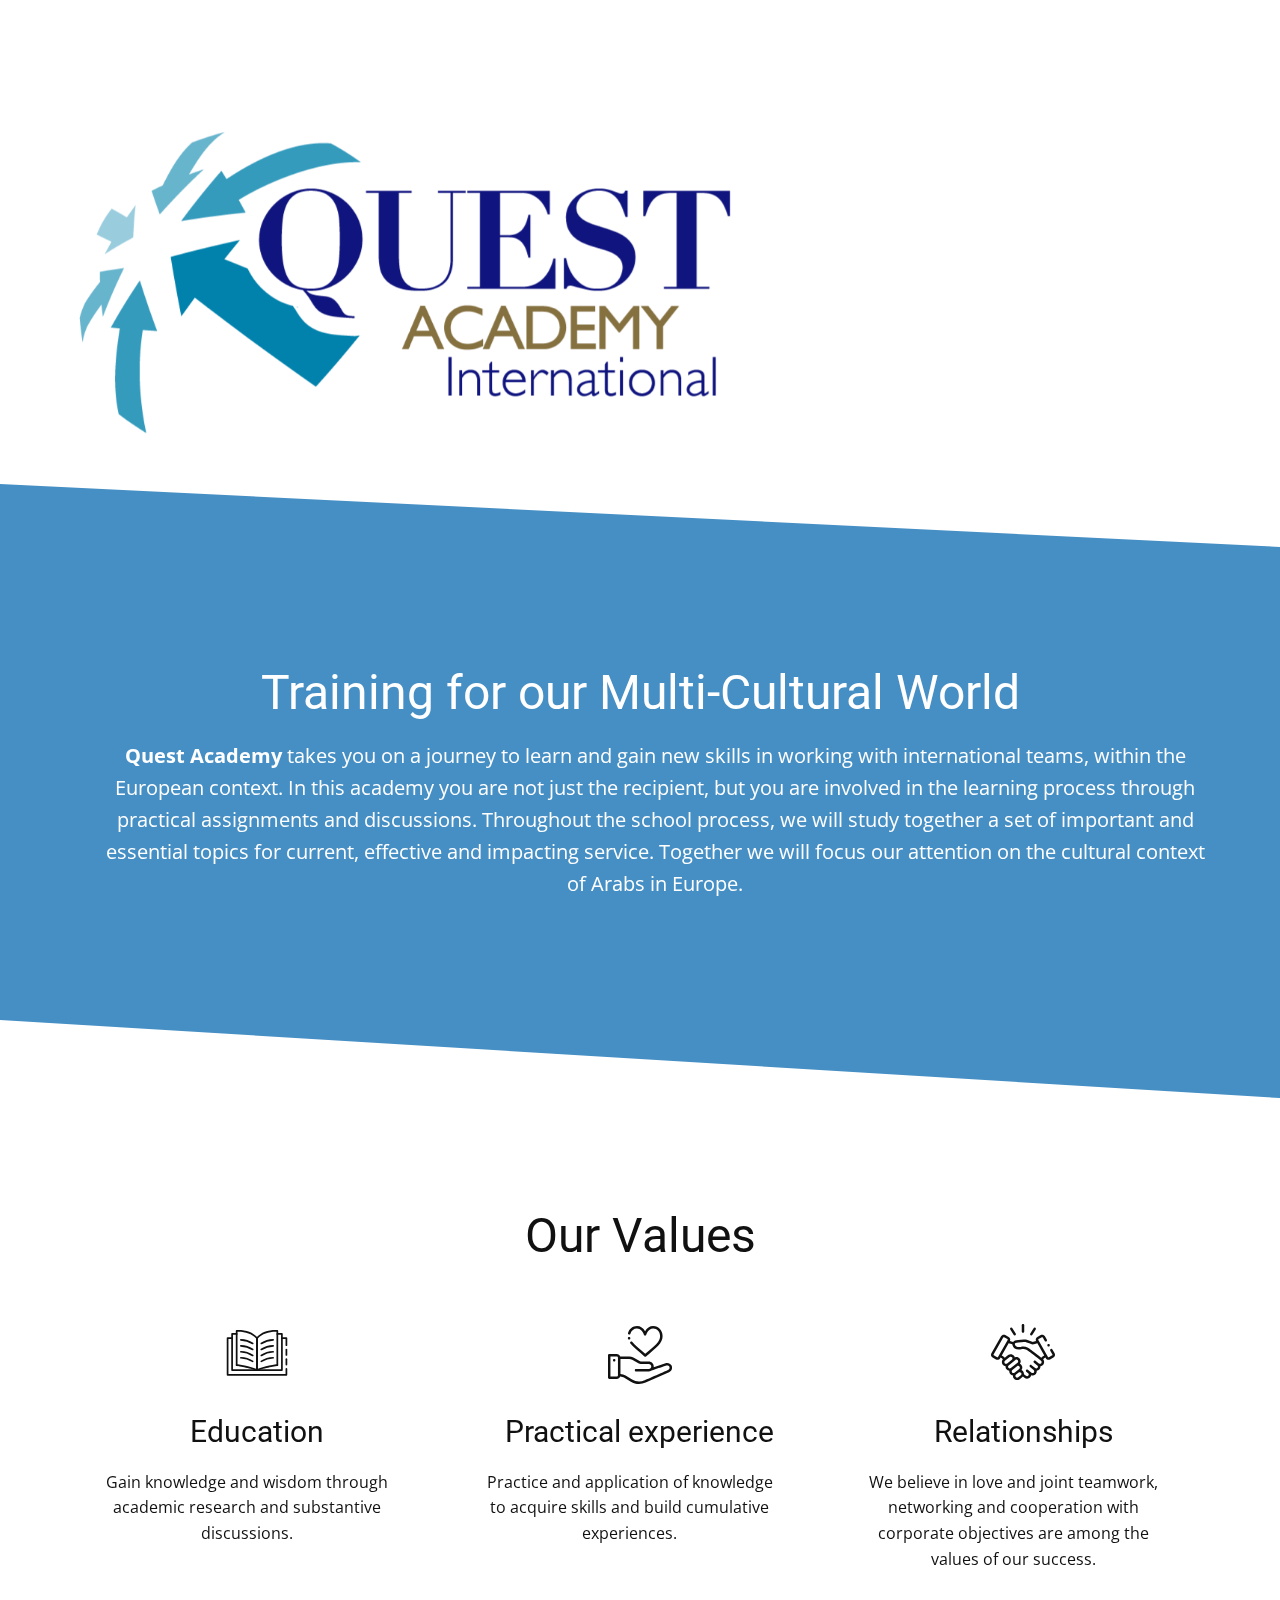
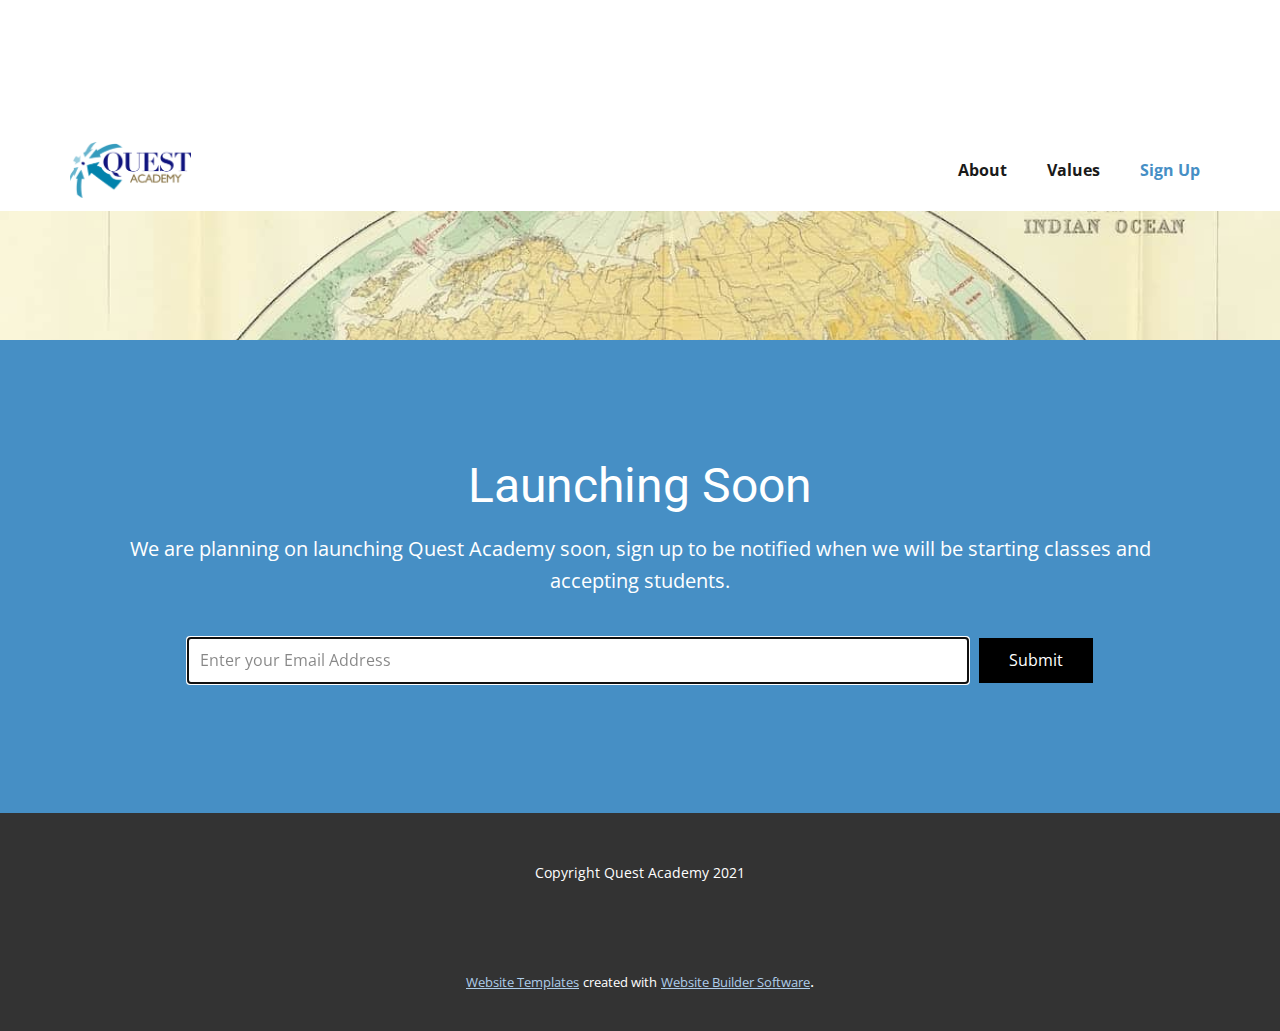
==== commit bca50e1a: "fixed logo" ====
--- a/index.html
+++ b/index.html
@@ -67,7 +67,7 @@
         </nav>
       </div></header>
     <section class="u-clearfix u-image u-parallax u-shading u-section-1" id="home" data-image-width="2000" data-image-height="1333">
-      <img src="images/QAInternationalLogoNoDot.png" alt="" class="u-align-left u-image u-image-default u-image-1" data-image-width="1000" data-image-height="579" data-animation-name="fadeIn" data-animation-duration="1000" data-animation-delay="0" data-animation-direction="Left">
+      <img src="images/QAInternational.png" alt="" class="u-align-left u-image u-image-default u-image-1" data-image-width="1000" data-image-height="579" data-animation-name="fadeIn" data-animation-duration="1000" data-animation-delay="0" data-animation-direction="Left">
       <div class="u-expanded-width u-shape u-shape-svg u-text-custom-color-1 u-shape-1">
         <svg class="u-svg-link" preserveAspectRatio="none" viewBox="0 0 160 160" style=""><use xmlns:xlink="http://www.w3.org/1999/xlink" xlink:href="#svg-f0b7"></use></svg>
         <svg class="u-svg-content" viewBox="0 0 160 160" x="0px" y="0px" id="svg-f0b7"><path d="M160,160H0V0L160,160z"></path></svg>
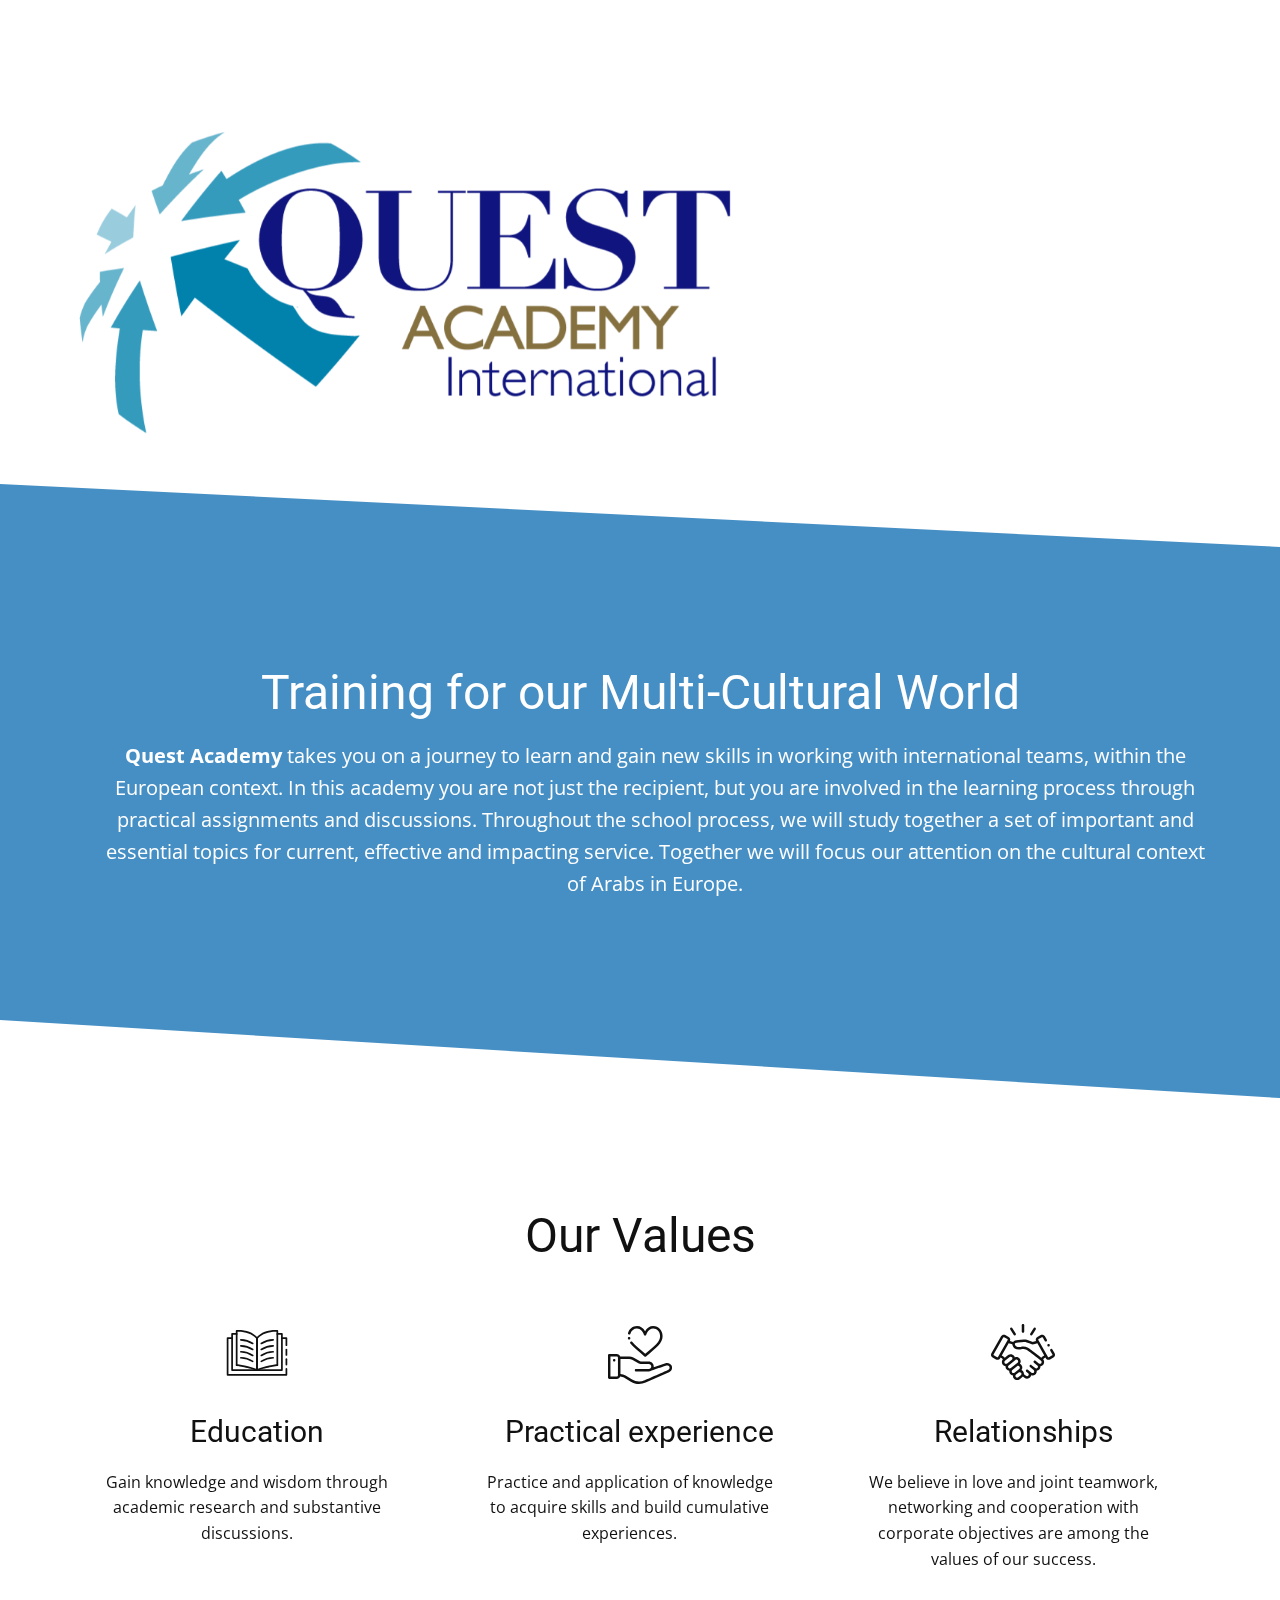
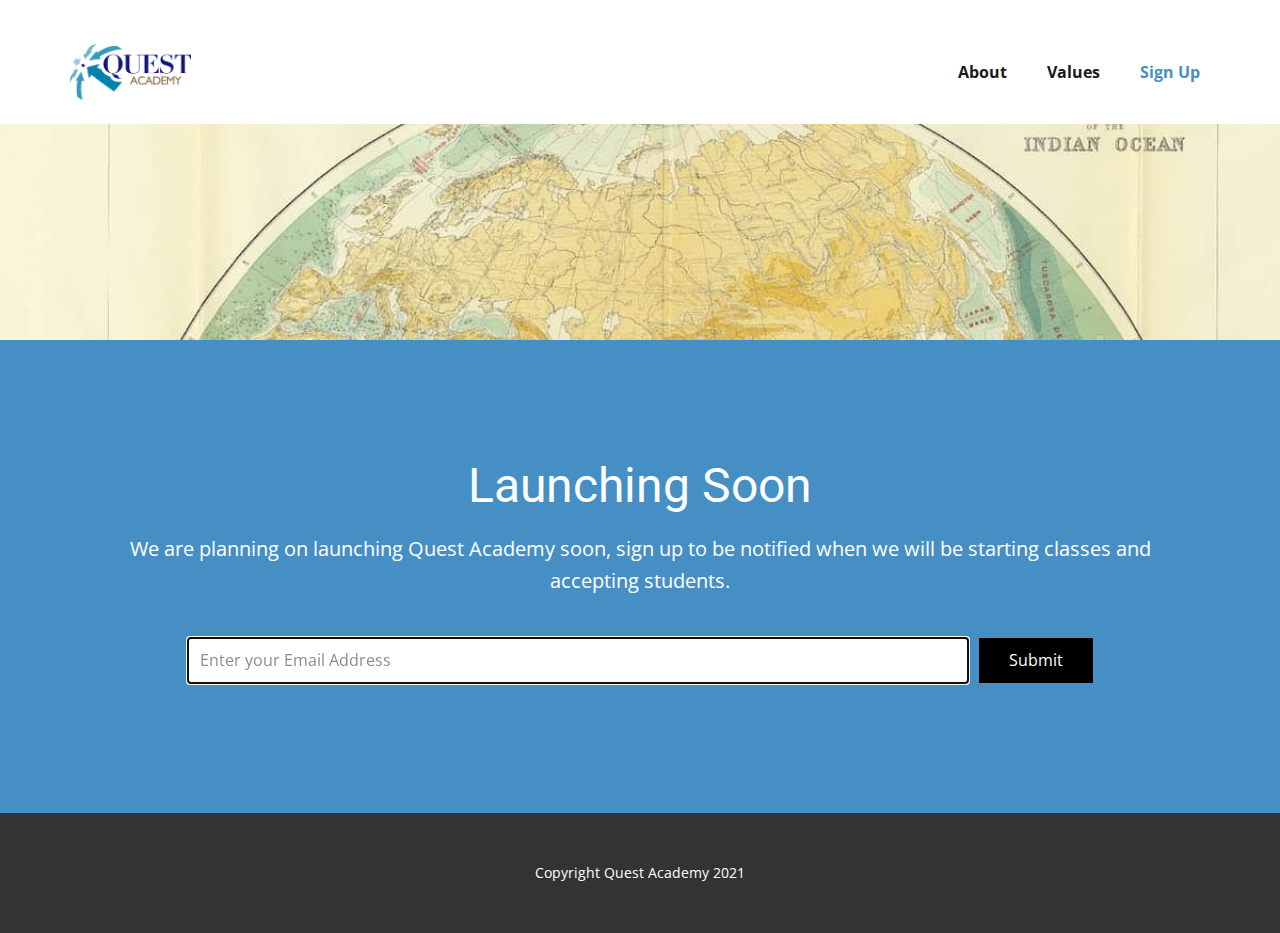
==== commit 2227e522: "removed footer ads" ====
--- a/index.html
+++ b/index.html
@@ -148,16 +148,6 @@
     <footer class="u-align-center u-clearfix u-footer u-grey-80 u-footer" id="sec-b303"><div class="u-clearfix u-sheet u-sheet-1">
         <p class="u-small-text u-text u-text-variant u-text-1">Copyright Quest Academy 2021</p>
       </div></footer>
-    <section class="u-backlink u-clearfix u-grey-80">
-      <a class="u-link" href="https://nicepage.com/website-templates" target="_blank">
-        <span>Website Templates</span>
-      </a>
-      <p class="u-text">
-        <span>created with</span>
-      </p>
-      <a class="u-link" href="https://nicepage.com/" target="_blank">
-        <span>Website Builder Software</span>
-      </a>. 
-    </section>
+    
   </body>
 </html>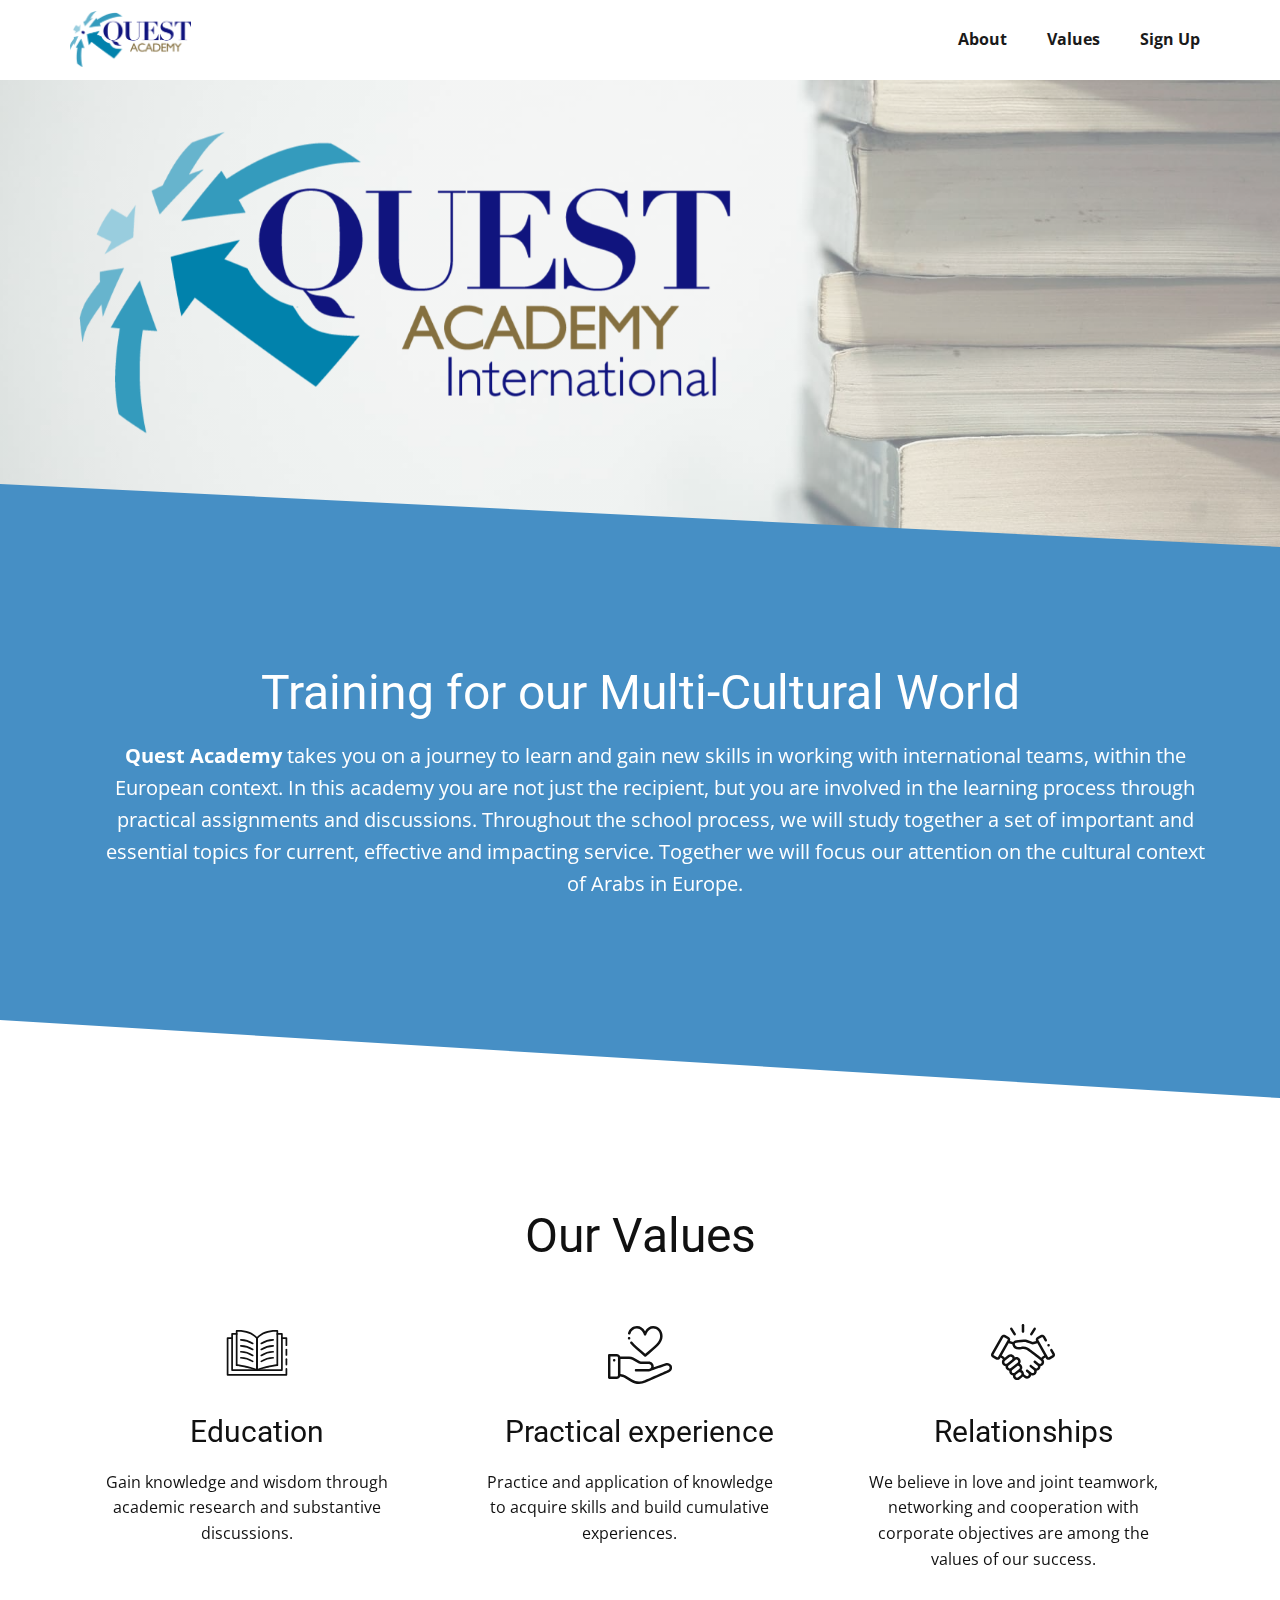
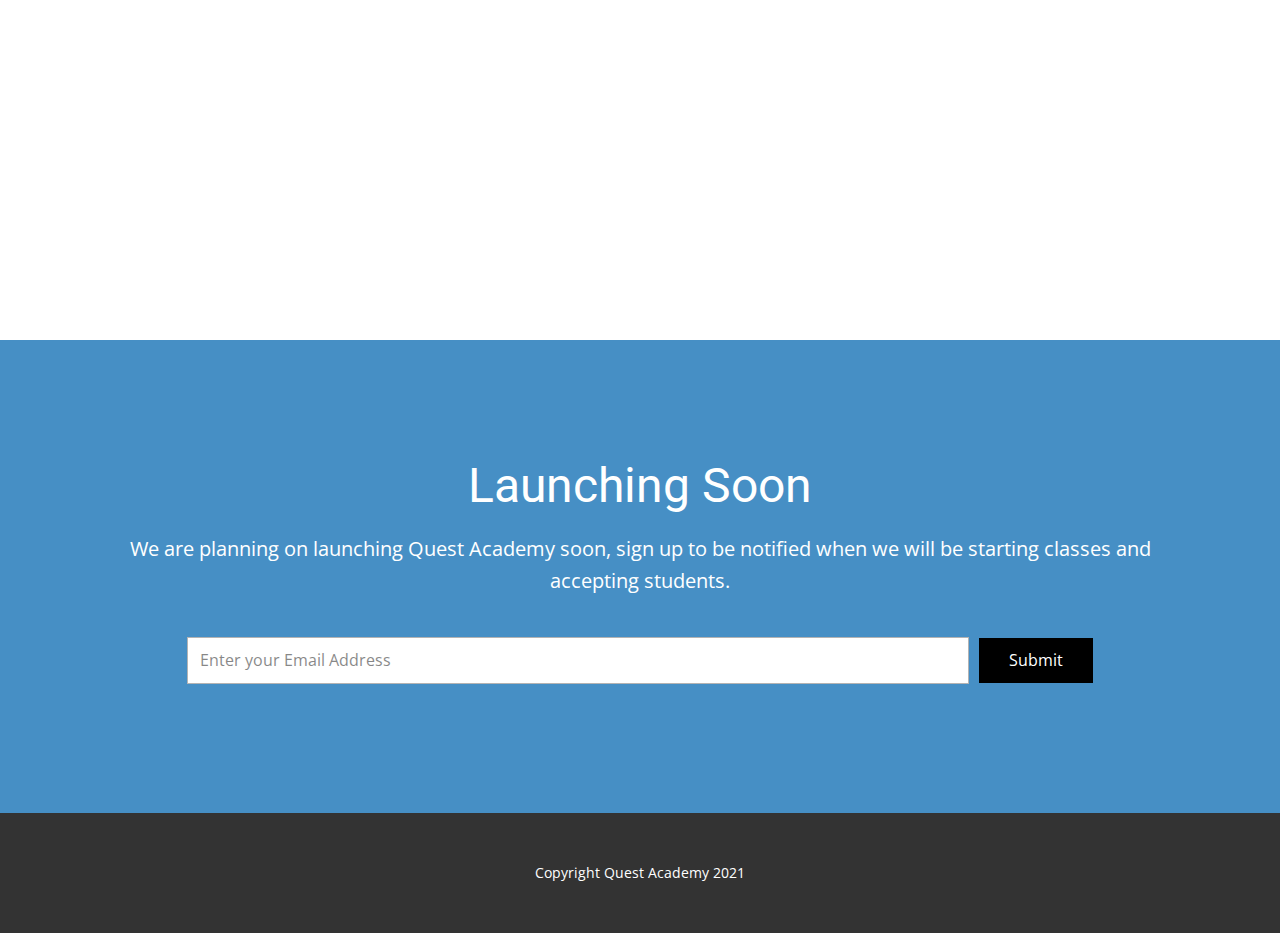
==== commit 4d1b796c: "fixed autofocus in form" ====
--- a/index.html
+++ b/index.html
@@ -128,7 +128,7 @@
             <input type="hidden" id="pageId" name="pageId" value="876916446">
             <div class="u-form-email u-form-group">
               <label for="email-a28e" class="u-form-control-hidden u-label">Email</label>
-              <input type="email" placeholder="Enter your Email Address" id="email-a28e" name="EMAIL" class="u-border-1 u-border-grey-30 u-input u-input-rectangle u-white" required="" autofocus="autofocus">
+              <input type="email" placeholder="Enter your Email Address" id="email-a28e" name="EMAIL" class="u-border-1 u-border-grey-30 u-input u-input-rectangle u-white" required="">
             </div>
             <div class="u-align-left u-form-group u-form-submit">
               <a href="#" class="u-black u-btn u-btn-submit u-button-style u-hover-white u-btn-1">Submit</a>
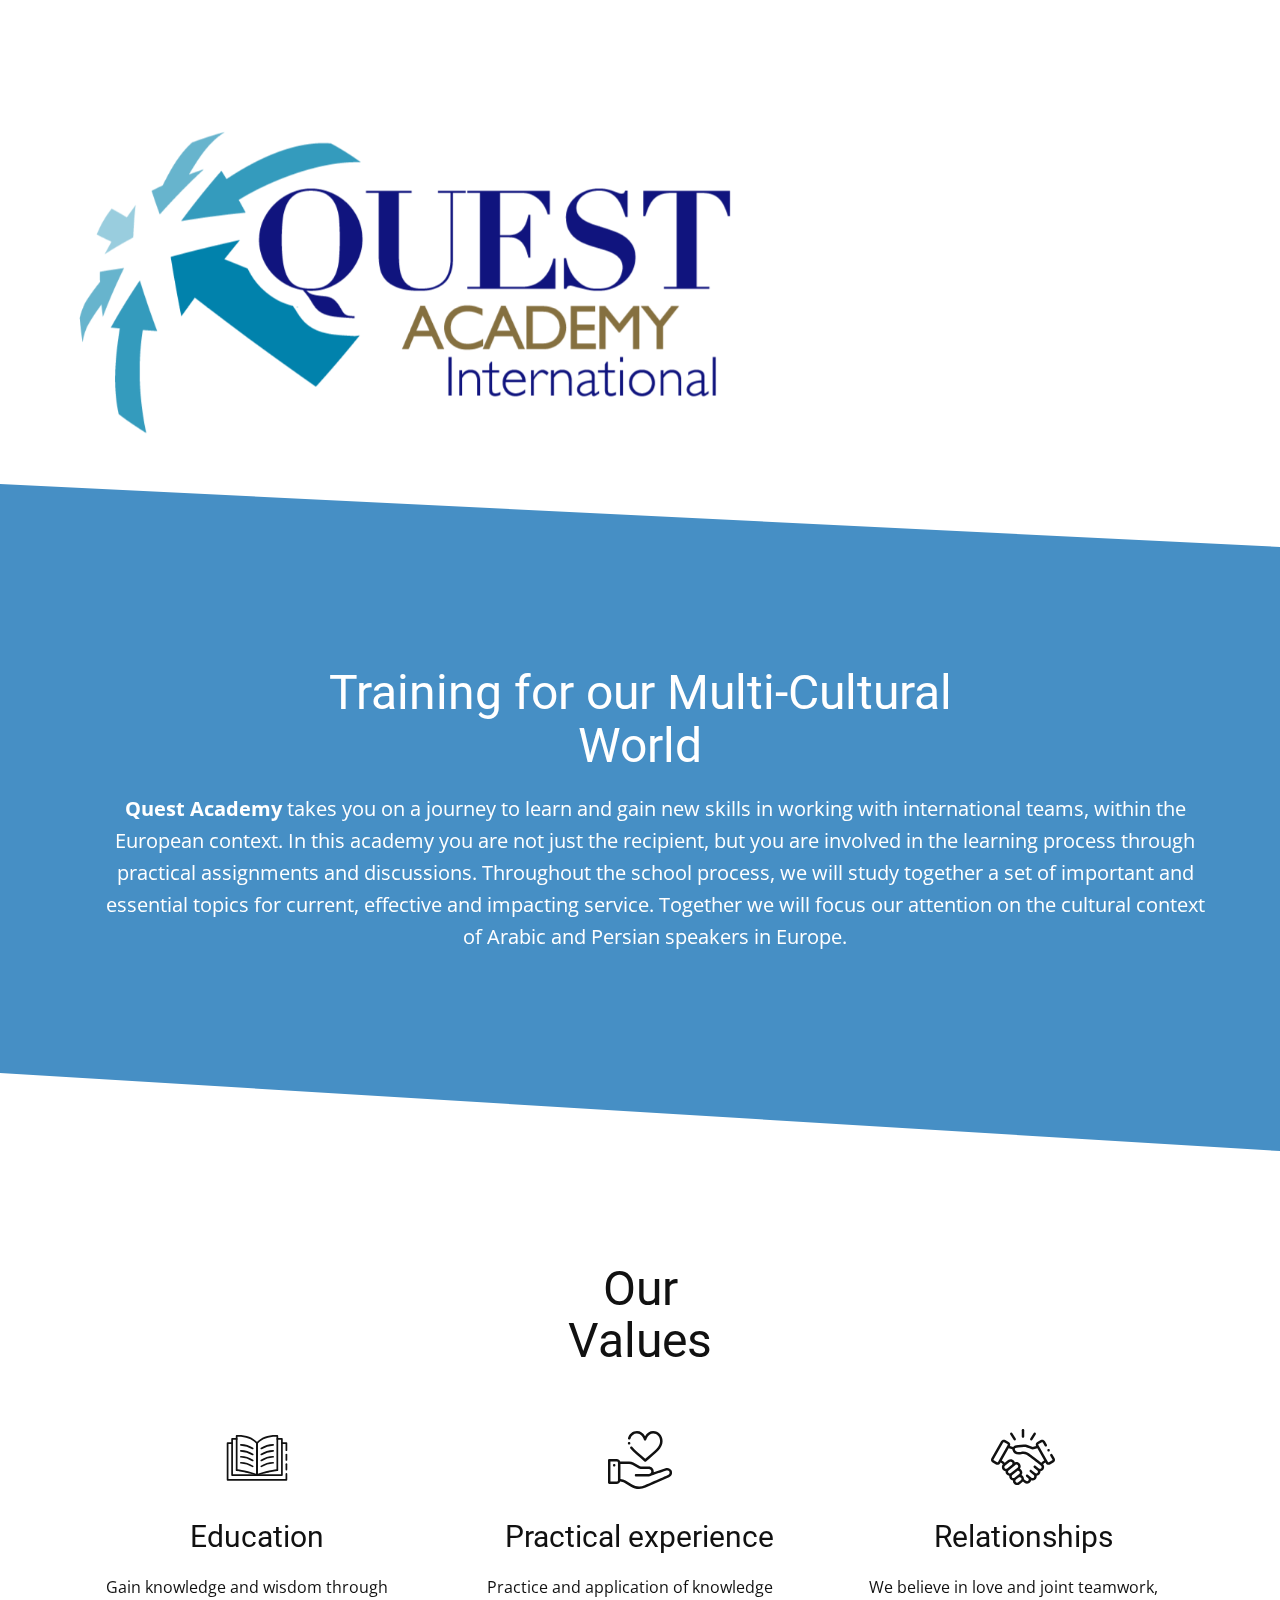
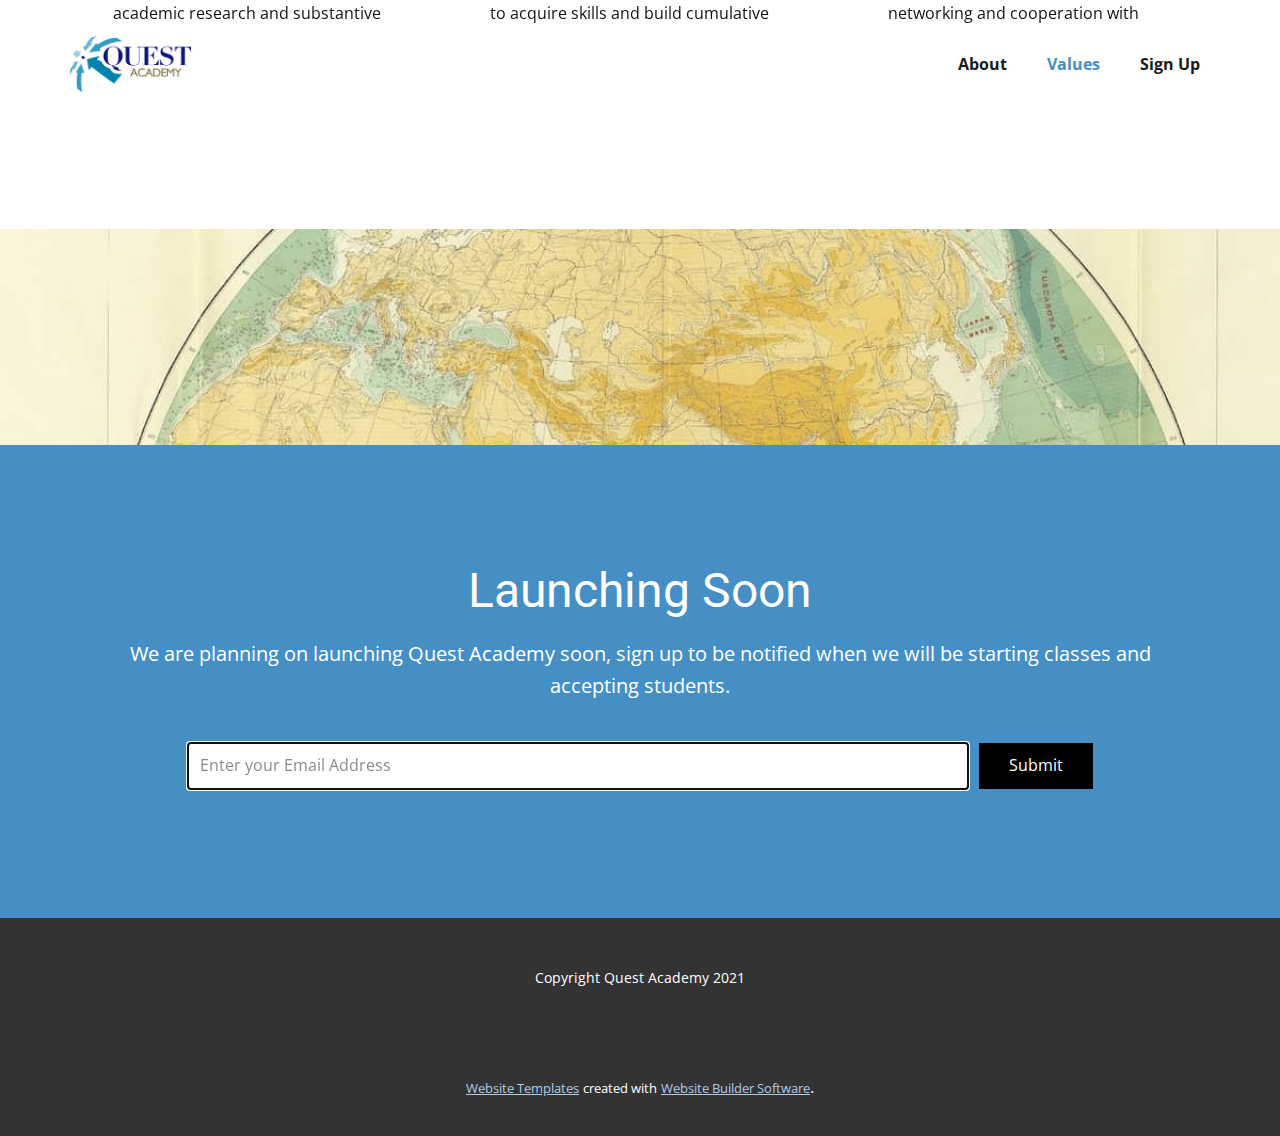
==== commit 9d2c279c: "changed some text" ====
--- a/index.html
+++ b/index.html
@@ -66,7 +66,7 @@
           </div>
         </nav>
       </div></header>
-    <section class="u-clearfix u-image u-parallax u-shading u-section-1" id="home" data-image-width="2000" data-image-height="1333">
+    <section class="skrollable u-clearfix u-image u-parallax u-shading u-section-1" id="home" data-image-width="2000" data-image-height="1333">
       <img src="images/QAInternational.png" alt="" class="u-align-left u-image u-image-default u-image-1" data-image-width="1000" data-image-height="579" data-animation-name="fadeIn" data-animation-duration="1000" data-animation-delay="0" data-animation-direction="Left">
       <div class="u-expanded-width u-shape u-shape-svg u-text-custom-color-1 u-shape-1">
         <svg class="u-svg-link" preserveAspectRatio="none" viewBox="0 0 160 160" style=""><use xmlns:xlink="http://www.w3.org/1999/xlink" xlink:href="#svg-f0b7"></use></svg>
@@ -75,9 +75,9 @@
     </section>
     <section class="u-clearfix u-custom-color-1 u-section-2" id="about">
       <div class="u-clearfix u-sheet u-sheet-1">
-        <h1 class="u-align-center u-text u-text-default u-text-1" data-animation-name="fadeIn" data-animation-duration="1000" data-animation-delay="0" data-animation-direction="">Training for our Multi-Cultural World</h1>
-        <p class="u-align-center u-large-text u-text u-text-default u-text-font u-text-variant u-text-2" data-animation-name="fadeIn" data-animation-duration="1000" data-animation-delay="0">
-          <span style="font-weight: 700;">Quest Academy</span> takes you on a journey to learn and gain new skills in working with international teams, within the European context. In this academy you are not just the recipient, but you are involved in the learning process through practical assignments and discussions. Throughout the school process, we will study together a set of important and essential topics for current, effective and impacting service. Together we will focus our attention on the cultural context of Arabs in Europe.
+        <h1 class="u-align-center u-text u-text-1" data-animation-name="fadeIn" data-animation-duration="1000" data-animation-delay="0" data-animation-direction="">Training for our Multi-Cultural World</h1>
+        <p class="u-align-center u-large-text u-text u-text-font u-text-variant u-text-2" data-animation-name="fadeIn" data-animation-duration="1000" data-animation-delay="0">
+          <span style="font-weight: 700;">Quest Academy</span> takes you on a journey to learn and gain new skills in working with international teams, within the European context. In this academy you are not just the recipient, but you are involved in the learning process through practical assignments and discussions. Throughout the school process, we will study together a set of important and essential topics for current, effective and impacting service. Together we will focus our attention on the cultural context of Arabic and Persian speakers in Europe.
         </p>
       </div>
     </section>
@@ -86,7 +86,7 @@
         <svg class="u-svg-link" preserveAspectRatio="none" viewBox="0 0 160 160" style=""><use xmlns:xlink="http://www.w3.org/1999/xlink" xlink:href="#svg-7c71"></use></svg>
         <svg class="u-svg-content" viewBox="0 0 160 160" x="0px" y="0px" id="svg-7c71"><path d="M160,160H0V0L160,160z"></path></svg>
       </div>
-      <h1 class="u-align-center u-text u-text-default u-text-1" data-animation-name="fadeIn" data-animation-duration="1000" data-animation-delay="0">Our Values</h1>
+      <h1 class="u-align-center u-text u-text-1" data-animation-name="fadeIn" data-animation-duration="1000" data-animation-delay="0">Our Values</h1>
     </section>
     <section class="u-align-center u-clearfix u-section-4" id="sec-cf0f">
       <div class="u-clearfix u-sheet u-sheet-1">
@@ -115,20 +115,18 @@
         </div>
       </div>
     </section>
-    <section class="u-clearfix u-image u-parallax u-section-5" id="sec-227b" data-image-width="1200" data-image-height="1186">
+    <section class="skrollable u-clearfix u-image u-parallax u-section-5" id="sec-227b" data-image-width="1200" data-image-height="1186">
       <div class="u-clearfix u-sheet u-sheet-1"></div>
     </section>
     <section class="u-clearfix u-custom-color-1 u-section-6" id="signUp">
       <div class="u-clearfix u-sheet u-sheet-1">
-        <h1 class="u-align-center u-text u-text-default u-text-1">Launching Soon</h1>
-        <p class="u-align-center u-large-text u-text u-text-default u-text-font u-text-variant u-text-2">We are planning on launching Quest Academy soon, sign up to be notified when we will be starting classes and accepting students.</p>
+        <h1 class="u-align-center u-text u-text-1">Launching Soon</h1>
+        <p class="u-align-center u-large-text u-text u-text-font u-text-variant u-text-2">We are planning on launching Quest Academy soon, sign up to be notified when we will be starting classes and accepting students.</p>
         <div class="u-align-center u-form u-form-1">
           <form action="https://questacademyinternational.us1.list-manage.com/subscribe/post?u=75ea905b2acad8e9fc713eb30&amp;amp;id=ac96e9e968" method="POST" class="u-clearfix u-form-horizontal u-form-spacing-10 u-inner-form" style="padding: 10px" source="mailchimp" name="form">
-            <input type="hidden" id="siteId" name="siteId" value="46840313">
-            <input type="hidden" id="pageId" name="pageId" value="876916446">
             <div class="u-form-email u-form-group">
               <label for="email-a28e" class="u-form-control-hidden u-label">Email</label>
-              <input type="email" placeholder="Enter your Email Address" id="email-a28e" name="EMAIL" class="u-border-1 u-border-grey-30 u-input u-input-rectangle u-white" required="">
+              <input type="email" placeholder="Enter your Email Address" id="email-a28e" name="EMAIL" class="u-border-1 u-border-grey-30 u-input u-input-rectangle u-white" required="" autofocus="autofocus">
             </div>
             <div class="u-align-left u-form-group u-form-submit">
               <a href="#" class="u-black u-btn u-btn-submit u-button-style u-hover-white u-btn-1">Submit</a>
@@ -148,6 +146,16 @@
     <footer class="u-align-center u-clearfix u-footer u-grey-80 u-footer" id="sec-b303"><div class="u-clearfix u-sheet u-sheet-1">
         <p class="u-small-text u-text u-text-variant u-text-1">Copyright Quest Academy 2021</p>
       </div></footer>
-    
+    <section class="u-backlink u-clearfix u-grey-80">
+      <a class="u-link" href="https://nicepage.com/website-templates" target="_blank">
+        <span>Website Templates</span>
+      </a>
+      <p class="u-text">
+        <span>created with</span>
+      </p>
+      <a class="u-link" href="https://nicepage.com/" target="_blank">
+        <span>Website Builder Software</span>
+      </a>. 
+    </section>
   </body>
 </html>--- a/Home.css
+++ b/Home.css
@@ -68,21 +68,28 @@
 
 .u-section-2 .u-text-1 {
   animation-duration: 1000ms;
-  margin: 120px auto 0 191px;
+  margin: 120px 191px 0;
 }
 
 .u-section-2 .u-text-2 {
   animation-duration: 1000ms;
-  margin: 20px auto 120px 30px;
+  margin: 20px 0 120px 30px;
 }
 
 @media (max-width: 1199px) {
   .u-section-2 .u-text-1 {
+    margin-right: 91px;
     margin-left: 176px;
   }
 
   .u-section-2 .u-text-2 {
     margin-left: 15px;
+  }
+}
+
+@media (max-width: 991px) {
+  .u-section-2 .u-text-1 {
+    margin-right: 0;
   }
 }
 
@@ -108,7 +115,35 @@
 
 .u-section-3 .u-text-1 {
   animation-duration: 1000ms;
-  margin: 112px auto 26px;
+  margin: 112px 532px 26px;
+}
+
+@media (max-width: 1199px) {
+  .u-section-3 .u-text-1 {
+    margin-left: 432px;
+    margin-right: 432px;
+  }
+}
+
+@media (max-width: 991px) {
+  .u-section-3 .u-text-1 {
+    margin-left: 322px;
+    margin-right: 322px;
+  }
+}
+
+@media (max-width: 767px) {
+  .u-section-3 .u-text-1 {
+    margin-left: 232px;
+    margin-right: 232px;
+  }
+}
+
+@media (max-width: 575px) {
+  .u-section-3 .u-text-1 {
+    margin-left: 132px;
+    margin-right: 132px;
+  }
 }.u-section-4 .u-sheet-1 {
   min-height: 435px;
 }
@@ -308,7 +343,7 @@
 }
 
 .u-section-6 .u-text-1 {
-  margin: 120px auto 0;
+  margin: 120px 397px 0;
 }
 
 .u-section-6 .u-text-2 {
@@ -326,19 +361,41 @@
   border-style: none;
 }
 
-@media (max-width: 991px) {
+@media (max-width: 1199px) {
+  .u-section-6 .u-text-1 {
+    margin-left: 297px;
+    margin-right: 297px;
+  }
+}
+
+@media (max-width: 991px) {
+  .u-section-6 .u-text-1 {
+    margin-left: 187px;
+    margin-right: 187px;
+  }
+
   .u-section-6 .u-form-1 {
     width: 720px;
   }
 }
 
 @media (max-width: 767px) {
+  .u-section-6 .u-text-1 {
+    margin-left: 97px;
+    margin-right: 97px;
+  }
+
   .u-section-6 .u-form-1 {
     width: 540px;
   }
 }
 
 @media (max-width: 575px) {
+  .u-section-6 .u-text-1 {
+    margin-left: 0;
+    margin-right: 0;
+  }
+
   .u-section-6 .u-form-1 {
     width: 340px;
   }
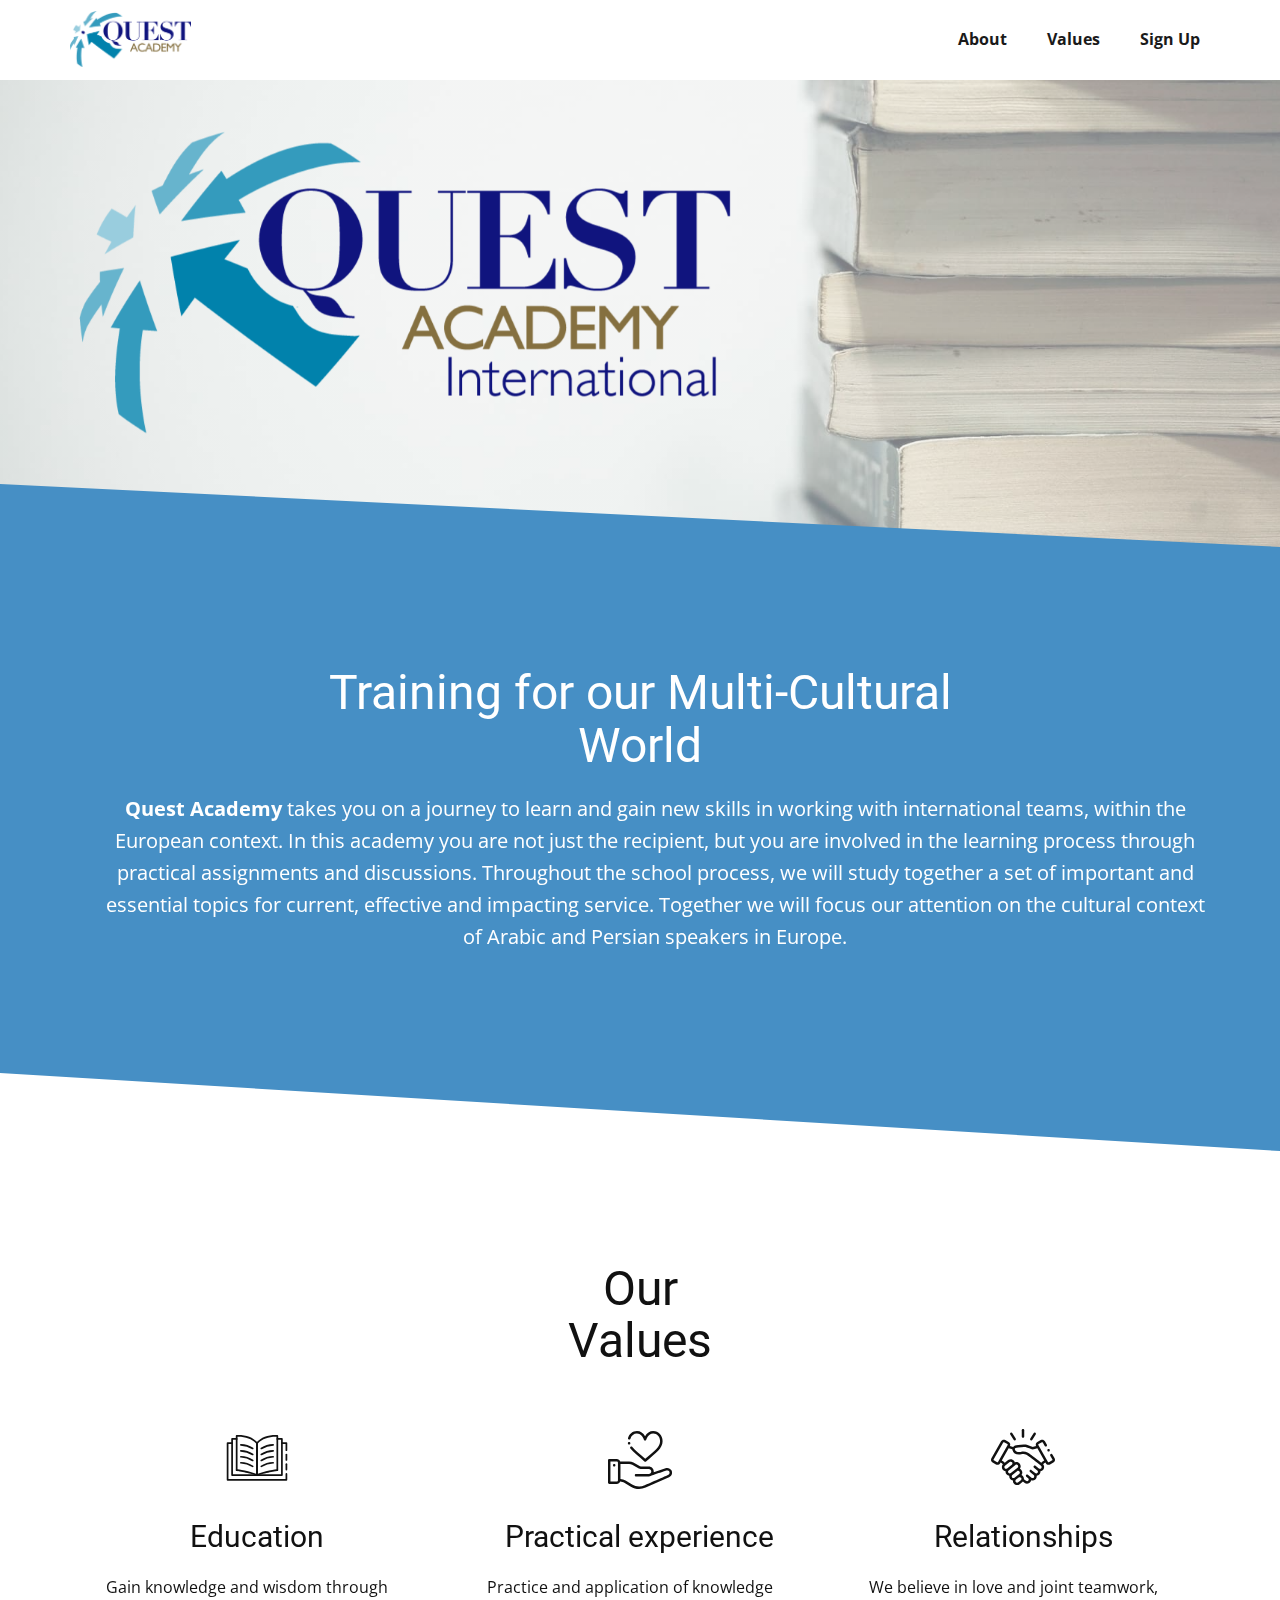
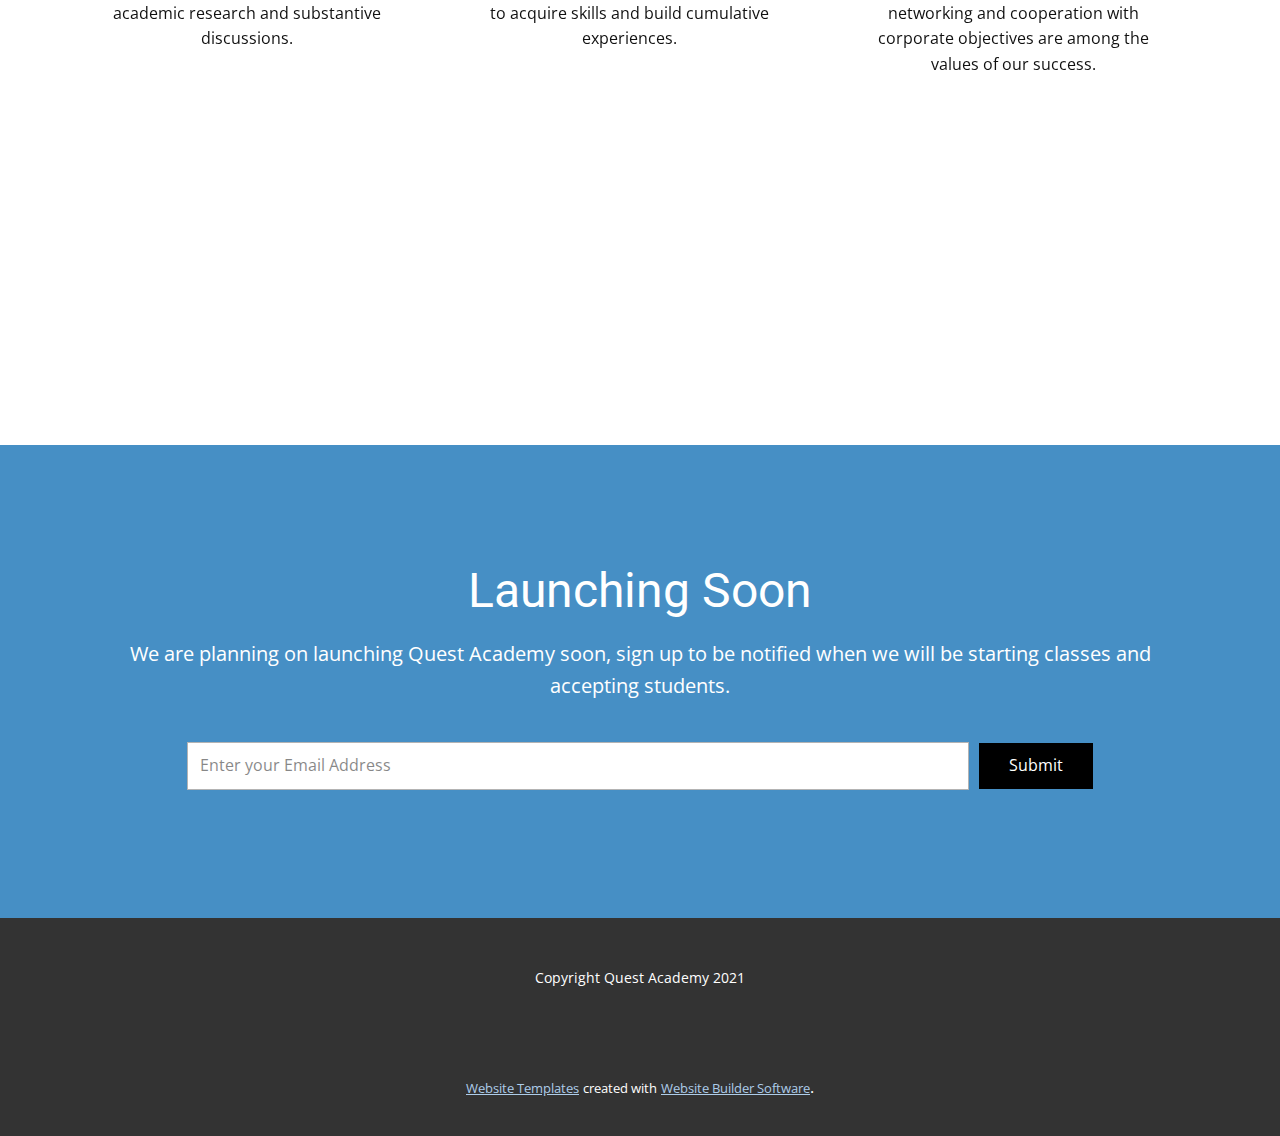
==== commit 596530f4: "remove autofocus again" ====
--- a/index.html
+++ b/index.html
@@ -126,7 +126,7 @@
           <form action="https://questacademyinternational.us1.list-manage.com/subscribe/post?u=75ea905b2acad8e9fc713eb30&amp;amp;id=ac96e9e968" method="POST" class="u-clearfix u-form-horizontal u-form-spacing-10 u-inner-form" style="padding: 10px" source="mailchimp" name="form">
             <div class="u-form-email u-form-group">
               <label for="email-a28e" class="u-form-control-hidden u-label">Email</label>
-              <input type="email" placeholder="Enter your Email Address" id="email-a28e" name="EMAIL" class="u-border-1 u-border-grey-30 u-input u-input-rectangle u-white" required="" autofocus="autofocus">
+              <input type="email" placeholder="Enter your Email Address" id="email-a28e" name="EMAIL" class="u-border-1 u-border-grey-30 u-input u-input-rectangle u-white" required="">
             </div>
             <div class="u-align-left u-form-group u-form-submit">
               <a href="#" class="u-black u-btn u-btn-submit u-button-style u-hover-white u-btn-1">Submit</a>
